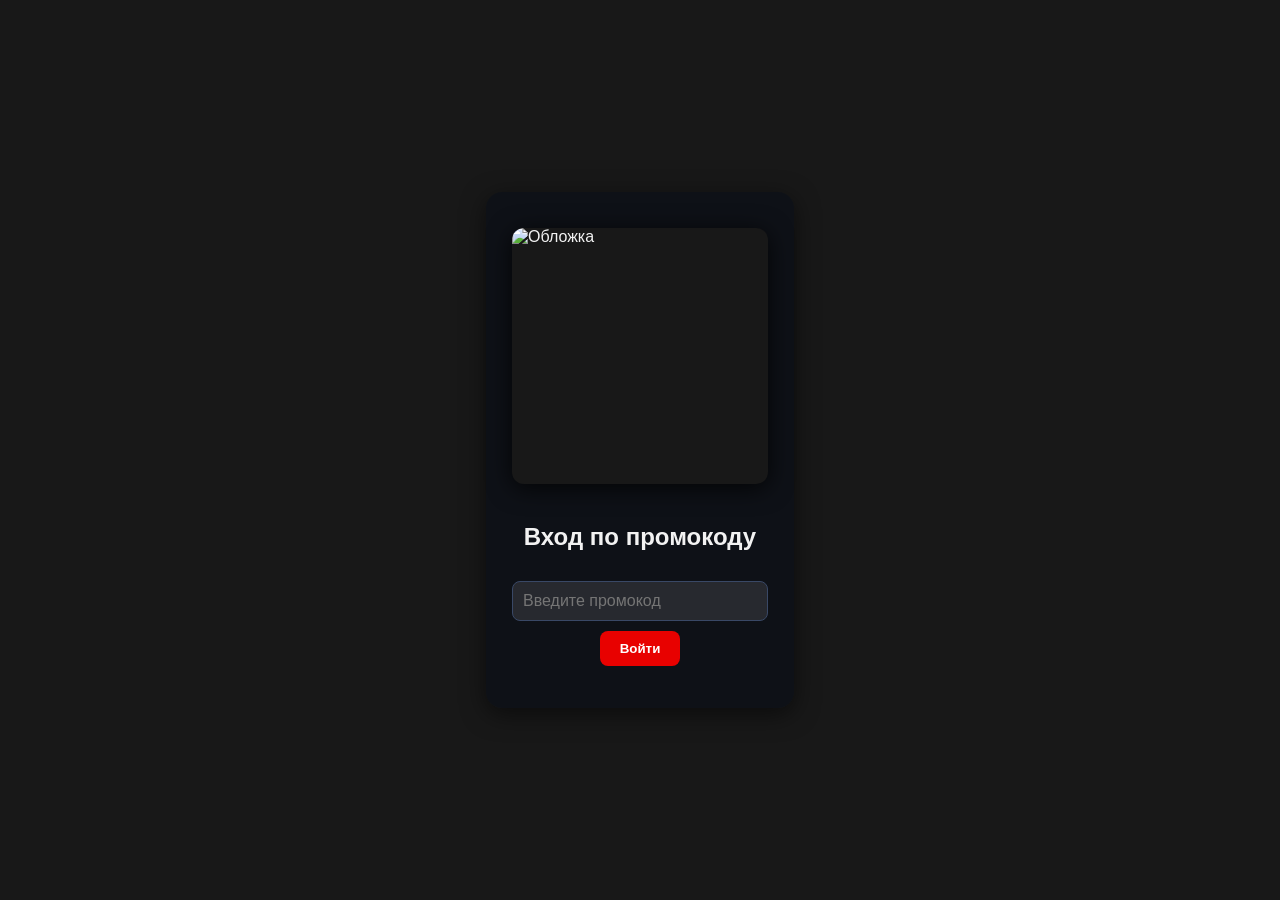
==== index.html @ 38bc529f "Update index.html" ====
<!DOCTYPE html>
<html lang="ru">
<head>
  <meta charset="UTF-8" />
  <title>Витрина Разбита - Между Злом и Добром</title>
  <meta name="viewport" content="width=device-width, initial-scale=1, viewport-fit=cover">
  <meta name="description" content="Официальный альбом группы Витрина Разбита. Слушайте онлайн и офлайн.">
  
  <!-- PWA метатеги -->
  <link rel="manifest" href="manifest.json">
  <meta name="theme-color" content="#181818" />
  <link rel="icon" href="img/logo.png">
  
  <!-- iOS специфичные метат еги -->
  <meta name="apple-mobile-web-app-capable" content="yes">
  <meta name="apple-mobile-web-app-status-bar-style" content="black-translucent">
  <meta name="apple-mobile-web-app-title" content="Витрина">
  <link rel="apple-touch-icon" href="icons/apple-touch-icon.png">
  
  <!-- Предзагрузка критических ресурсов -->
  <link rel="preload" href="img/logo.png" as="image">
  <link rel="preload" href="Cover.png" as="image">
  
<style>
:root{--primary-bg:#181818;--primary-color:#E80100;--secondary-color:#4daaff;--text-color:#f2f2f2;--modal-bg:#252d39;--border-color:#394866}
*{box-sizing:border-box}
html,body{height:100%}
body{min-height:100vh;min-width:100vw;margin:0;padding:env(safe-area-inset-top) 0 0;display:flex;flex-direction:column;background:var(--primary-bg);color:var(--text-color);font-family:-apple-system,BlinkMacSystemFont,"Segoe UI",Roboto,sans-serif}

/* promo */
#promocode-block{position:fixed;inset:0;display:flex;align-items:center;justify-content:center;background:var(--primary-bg);z-index:100}
.promo-inner{display:flex;flex-direction:column;align-items:center;min-width:260px;min-height:170px;padding:36px 26px 32px;border-radius:16px;background:rgba(15,18,24,.98);box-shadow:0 6px 24px #0008}
.promo-cover{width:256px;height:256px;display:block;margin:0 0 19px;object-fit:cover;border-radius:12px;background:var(--primary-bg);box-shadow:0 4px 24px #000c}
#promo-inp{width:100%;margin:10px 0;padding:10px;border-radius:8px;border:1px solid var(--border-color);background:rgba(255,255,255,.1);color:var(--text-color);font-size:16px}
#promo-btn{padding:10px 20px;border:0;border-radius:8px;background:var(--primary-color);color:#fff;font-weight:700;cursor:pointer;transition:opacity .2s}
#promo-btn:hover:not(:disabled){opacity:.8}
#promo-btn:disabled{opacity:.5;cursor:not-allowed}
#promo-error{margin-top:10px;color:#ff6b6b;font-size:14px}

/* common */
.hidden{display:none!important}

/* main layout */
#main-block{max-width:420px;width:100%;margin:0 auto;flex:1 0 auto;display:flex;flex-direction:column;align-items:center;padding:0 10px}
header{width:100%;text-align:center;margin:0 auto}

/* cover gallery */
#cover-wrap{width:100%;max-width:400px;margin:24px auto 0;aspect-ratio:1/1;display:flex;align-items:center;justify-content:center;position:relative}
.cover-gallery-arrow{position:absolute;top:50%;transform:translateY(-50%);z-index:2;width:44px;height:44px;padding:0;border:0;background:none;display:flex;align-items:center;justify-content:center;cursor:pointer;transition:opacity .2s}
.cover-gallery-arrow:hover{opacity:.8}
#cover-gallery-arrow-left{left:7px}
#cover-gallery-arrow-right{right:7px}
#cover{width:100%;max-width:100%;aspect-ratio:1/1;display:block;margin:0;object-fit:cover;border-radius:12px;box-shadow:0 4px 24px rgba(0,0,0,.3)}

/* socials */
.socials-under-cover{margin:14px auto 8px;width:100%;max-width:398px;display:flex;flex-wrap:wrap;justify-content:center;gap:12px;text-align:center;font-size:1.03em}
.socials-under-cover a{color:var(--secondary-color);text-decoration:none;transition:color .2s}
.socials-under-cover a:hover{color:var(--text-color)}

/* track list */
.track-list{margin:0 auto;max-width:370px;width:100%;padding:0;background:none;font-size:1.05em;color:#eee}
.track-list.filtered .track:not(.is-favorite){display:none!important}
.track{display:flex;align-items:center;padding:7px 8px;border-bottom:1px solid var(--border-color);cursor:pointer;transition:background .13s;background:none}
.track:hover{background:rgba(255,255,255,.05)}
.track.current{background:#232b38}
.tnum{min-width:27px;color:#8ab8fd}
.track-title{margin-left:7px;overflow:hidden;text-overflow:ellipsis;white-space:nowrap;flex:1}
.track .track-title{text-align:left}
.like-star{margin-left:auto;width:19px;height:19px;display:inline-block;padding:0;border:0;background:none;appearance:none;cursor:pointer;opacity:.97;transition:transform .2s,filter .13s,opacity .13s}
.like-star:hover{filter:brightness(1.13);opacity:1;transform:scale(1.1)}
.like-star.animating{animation:starPulse .3s}
@keyframes starPulse{0%,100%{transform:scale(1)}50%{transform:scale(1.3)}}

/* logo */
.logo-bottom{width:23vw;max-width:112px;min-width:66px;height:auto;display:block;margin:0 auto 15px!important;cursor:pointer;transition:transform .1s ease-out;will-change:transform;transform:translateZ(0);transform-origin:center;isolation:isolate;z-index:10;position:relative}
#logo-bottom{will-change:transform;backface-visibility:hidden;-webkit-backface-visibility:hidden;transform:translateZ(0);-webkit-transform:translateZ(0)}
.logo-pulsing{animation:none!important}

/* lyrics + player */
.lyrics-player-block{width:100%;margin:8px 0 3px}
#lyrics-window{width:100%;height:8.5em;margin-bottom:7px;position:relative;display:flex;flex-direction:column;align-items:stretch;justify-content:center;overflow:hidden;border-radius:12px;background:rgba(34,34,34,.98);box-shadow:0 8px 24px #0007;transition:height .2s ease,opacity .2s ease,margin .2s ease;will-change:height,opacity}
#lyrics-window.lyrics-hidden{height:0!important;opacity:0;margin:0;overflow:hidden;pointer-events:none}
#lyrics-window.lyrics-normal{height:8.5em}
#lyrics-window.lyrics-expanded{height:15.3em}
.lyrics-scroll{position:relative;z-index:1}
.lyrics-window-line{opacity:.57;font-size:1.13em;line-height:1.7em;min-height:1.7em;max-width:97%;margin:0 auto;text-align:center;color:#eee;white-space:pre-line;user-select:none;word-break:break-word;position:relative;z-index:1;transition:all .2s}
.lyrics-window-line.active{opacity:1;color:var(--primary-color);font-weight:700;text-shadow:0 1px 7px #73161644;background:rgba(0,0,0,.07);border-radius:8px;font-size:1.19em}

/* lyrics animated bg */
.lyrics-animated-bg{position:absolute;inset:0;z-index:0;pointer-events:none;opacity:0;transition:opacity .5s;background:linear-gradient(45deg,rgba(232,1,0,.15),rgba(77,170,255,.15),rgba(232,1,0,.15));background-size:400% 400%;animation:none}
.lyrics-animated-bg.active{opacity:1;animation:lyricsGradient 10s ease infinite}
@keyframes lyricsGradient{0%{background-position:0 50%;filter:hue-rotate(0)}50%{background-position:100% 50%;filter:hue-rotate(30deg)}100%{background-position:0 50%;filter:hue-rotate(0)}}
#lyrics-window.animation-active .lyrics-window-line{transition:opacity .3s ease}
#lyrics-window.animation-active .lyrics-window-line.active{animation:lyricsGlow 2s ease-in-out infinite}
@keyframes lyricsGlow{0%,100%,50%{opacity:1}}

/* hidden native audio */
.audio-wrapper{width:100%;max-width:395px;margin:0 auto}
#audio{position:absolute;width:1px;height:1px;opacity:0;pointer-events:none}

/* controls */
.player-controls{display:flex;flex-direction:column;gap:5px;margin:5px 0;padding:8px 10px;border-radius:12px;background:rgba(0,0,0,.3)}
.player-controls-row{display:flex;align-items:center;justify-content:center;gap:12px}
.player-control-btn{width:32px;height:32px;padding:4px;border:0;border-radius:50%;background:none;color:var(--secondary-color);cursor:pointer;display:flex;align-items:center;justify-content:center;font-weight:700;font-size:16px;position:relative;transition:all .2s}
.player-controls-row:first-child .player-control-btn{width:48px;height:48px;padding:8px}
.player-controls-row:first-child .player-control-btn svg{width:28px;height:28px}
.player-controls-row:last-child .player-control-btn svg{width:20px;height:20px}
.player-controls-row:last-child .player-control-btn{font-size:16px}
.player-control-btn:hover{background:rgba(77,170,255,.2);transform:scale(1.1)}
.player-control-btn:active{transform:scale(.95)}
.player-control-btn.active,.player-control-btn.repeat-active,.player-control-btn.animation-active,.player-control-btn.bit-active{color:var(--primary-color);background:rgba(232,1,0,.2)}
.player-control-btn.favorites-active{background:rgba(255,215,0,.3)}
.player-control-btn.animation-btn,.player-control-btn.bit-btn{font-family:-apple-system,BlinkMacSystemFont,"Segoe UI",Roboto,sans-serif;font-size:22px;font-weight:700}
.player-control-btn svg{width:24px;height:24px}
.player-control-btn.main{width:54px;height:54px}
.player-control-btn.main svg{width:30px;height:30px}
.player-control-btn img{width:22px;height:22px;filter:none}
.player-control-btn.favorites-active img{filter:drop-shadow(0 0 4px gold)}
@keyframes pulse{0%,100%{transform:scale(1)}50%{transform:scale(1.1)}}
.player-control-btn.repeat-active svg,.player-control-btn.favorites-active img{animation:pulse 2s infinite}

/* progress bar */
.player-progress-wrapper{width:100%;margin:3px 0 5px;position:relative}
.player-progress-bar{width:100%;height:6px;border-radius:3px;background:rgba(255,255,255,.1);position:relative;cursor:pointer;overflow:visible}
.player-progress-fill{height:100%;width:0;border-radius:3px;position:relative;background:linear-gradient(90deg,var(--primary-color),var(--secondary-color));transition:width .1s linear}
.player-progress-handle{position:absolute;top:50%;right:-10px;transform:translateY(-50%);width:20px;height:20px;border-radius:50%;background:#fff;box-shadow:0 2px 8px rgba(0,0,0,.3);z-index:2}

/* legacy time line hidden */
.player-time-display{display:none!important}
.time-in-controls{min-width:45px;text-align:center;user-select:none;font:13px "SF Mono",Monaco,"Courier New",monospace;color:var(--secondary-color)}

/* volume */
.volume-control-wrapper{width:100%;margin:5px 0;padding:0 10px}
.volume-header{display:none!important}
.volume-icon{width:24px;height:24px;cursor:pointer;opacity:.8;transition:opacity .2s}
.volume-icon:hover{opacity:1}
.volume-icon svg{width:100%;height:100%;fill:var(--secondary-color)}
.volume-percentage{min-width:35px;text-align:right;font-size:12px;color:rgba(255,255,255,.6)}
.volume-slider-container{width:100%;height:20px;position:relative}
.volume-slider{appearance:none;-webkit-appearance:none;width:100%;height:20px;background:transparent;outline:0;cursor:pointer;position:relative;z-index:2}
.volume-track,.volume-fill{position:absolute;top:50%;transform:translateY(-50%);height:6px;border-radius:3px;pointer-events:none}
.volume-track{width:100%;background:rgba(255,255,255,.2)}
.volume-fill{background:var(--secondary-color);transition:width .1s}
.volume-slider::-webkit-slider-thumb{-webkit-appearance:none;appearance:none;width:20px;height:20px;border-radius:50%;background:#fff;cursor:pointer;box-shadow:0 2px 8px rgba(0,0,0,.3)}
.volume-slider::-moz-range-thumb{width:20px;height:20px;border-radius:50%;background:#fff;border:none;cursor:pointer;box-shadow:0 2px 8px rgba(0,0,0,.3)}

/* sleep timer */
.sleep-timer-btn{width:44px;height:44px;padding:8px;border:0;border-radius:50%;background:none;color:var(--secondary-color);cursor:pointer;display:flex;align-items:center;justify-content:center;position:relative;transition:all .2s}
.sleep-timer-btn:hover{background:rgba(77,170,255,.2);transform:scale(1.1)}
.sleep-timer-btn.active{color:var(--primary-color);background:rgba(232,1,0,.2)}
.sleep-timer-badge{position:absolute;top:-2px;right:-2px;min-width:20px;text-align:center;padding:2px 6px;border-radius:10px;background:var(--primary-color);color:#fff;font-size:10px;font-weight:700}
.sleep-menu{position:absolute;bottom:100%;left:50%;transform:translateX(-50%);z-index:100;min-width:150px;display:none;margin-bottom:10px;padding:10px;border-radius:12px;background:var(--modal-bg);box-shadow:0 4px 20px rgba(0,0,0,.3)}
.sleep-menu.active{display:block;animation:slideUp .2s}
.sleep-menu-item{padding:8px 12px;border-radius:6px;cursor:pointer;white-space:nowrap;color:var(--text-color);transition:background .2s}
.sleep-menu-item:hover{background:rgba(255,255,255,.1)}
.sleep-menu-item.active{background:var(--primary-color);color:#fff}
.sleep-overlay{position:fixed;inset:0;z-index:10000;display:none;align-items:center;justify-content:center;background:rgba(0,0,0,.95)}
.sleep-overlay.active{display:flex;animation:fadeIn .5s}
.sleep-content{max-width:400px;padding:40px;text-align:center}
.sleep-icon{font-size:64px;margin-bottom:20px;opacity:.5}
.sleep-title{margin-bottom:10px;font-size:24px;color:var(--text-color)}
.sleep-message{margin-bottom:30px;color:rgba(255,255,255,.6)}
.sleep-buttons{display:flex;gap:10px;justify-content:center}
.sleep-btn{padding:12px 24px;border:0;border-radius:8px;font-weight:700;cursor:pointer;transition:opacity .2s}
.sleep-btn-primary{background:var(--primary-color);color:#fff}
.sleep-btn-secondary{background:rgba(255,255,255,.1);color:var(--text-color)}
.sleep-btn:hover{opacity:.8}

/* lyrics toggle button */
.player-buttons-wrapper{width:100%;margin-top:10px;position:relative;display:flex;flex-direction:column;align-items:center;gap:9px}
.lyrics-toggle-btn{position:absolute;left:10px;top:50%;transform:translateY(-50%);width:44px;height:44px;padding:0;border:0;background:none;cursor:pointer;display:flex;align-items:center;justify-content:center;font-family:-apple-system,BlinkMacSystemFont,"Segoe UI",Roboto,sans-serif;font-weight:700;transition:all .2s ease;user-select:none;-webkit-tap-highlight-color:transparent;z-index:5}
.lyrics-toggle-btn-visual{font-size:36px;line-height:1;pointer-events:none;transition:all .2s ease}
.lyrics-toggle-btn.lyrics-normal .lyrics-toggle-btn-visual,
.lyrics-toggle-btn.lyrics-expanded .lyrics-toggle-btn-visual{color:var(--secondary-color)}
.lyrics-toggle-btn.lyrics-hidden .lyrics-toggle-btn-visual{color:var(--primary-color)}
.lyrics-toggle-btn.lyrics-expanded .lyrics-toggle-btn-visual{font-size:20px}
.lyrics-toggle-btn:hover .lyrics-toggle-btn-visual{transform:scale(1.1)}
.lyrics-toggle-btn:active .lyrics-toggle-btn-visual{transform:scale(.95)}

.karaoke-btn,.player-download-btn{min-width:148px;padding:4px 16px;margin:0 auto;display:block;text-align:center;border:0;border-radius:7px;background:none;color:var(--secondary-color)!important;cursor:pointer;font-size:1em;font-weight:700;letter-spacing:.02em;text-transform:uppercase;text-decoration:underline;transition:all .18s}
.karaoke-btn:hover,.player-download-btn:hover{background:#273050;color:#fff!important}

/* bottom */
.bottom-controls-center{width:100%;max-width:280px;margin:32px auto 0;display:flex;flex-direction:column;align-items:center;justify-content:center;gap:8px;padding-bottom:env(safe-area-inset-bottom)}
.filter-favorites-btn{display:block;min-width:100%;margin:0 auto 15px;padding:10px 20px;border-radius:12px;border:2px solid var(--border-color);background:linear-gradient(135deg,#2a2a2a,#1a1a1a);color:var(--secondary-color);font-size:.95em;font-weight:700;white-space:nowrap;text-align:center;cursor:pointer;transition:all .3s;box-shadow:0 2px 8px rgba(0,0,0,.3)}
.filter-favorites-btn:hover{background:linear-gradient(135deg,#3a3a3a,#2a2a2a);border-color:var(--secondary-color);transform:translateY(-2px);box-shadow:0 4px 12px rgba(0,0,0,.5)}
.filter-favorites-btn.filtered{background:linear-gradient(135deg,#4a1a1a,#2a0a0a);border-color:var(--primary-color);color:#fff;animation:pulseRed 20s infinite}
@keyframes pulseRed{
  0%,94.5%,100%{border-color:var(--primary-color);box-shadow:0 2px 8px rgba(0,0,0,.3);background:linear-gradient(135deg,#4a1a1a,#2a0a0a);transform:scale(1)}
  95%,95.5%,96%,96.5%,97%,97.5%{border-color:#f00;box-shadow:0 0 25px rgba(232,1,0,1);background:linear-gradient(135deg,#f00,#8a0000);transform:scale(1.05)}
  95.25%,95.75%,96.25%,96.75%,97.25%,97.75%{border-color:var(--primary-color);box-shadow:0 2px 8px rgba(0,0,0,.3);background:linear-gradient(135deg,#4a1a1a,#2a0a0a);transform:scale(1)}
}
.no-favorites-message{margin:20px;padding:30px;border-radius:12px;background:rgba(255,255,255,.05);text-align:center;color:#888;font-size:1.1em}
.no-favorites-message .star-icon{margin-bottom:10px;font-size:3em;opacity:.5}

#install-pwa-btn,#download-album-main{width:98%;margin:15px 0 5px;padding:8px 13px;border:0;border-radius:7px;cursor:pointer;outline:0;color:#fff;font-size:1.07em;font-weight:700;letter-spacing:.02em;box-shadow:0 4px 14px #0005;transition:background .2s;background:var(--secondary-color)}
#download-album-main{margin-bottom:8px;font-size:1.09em;background:var(--primary-color)}
#install-pwa-btn:hover{background:#3275c2}
#download-album-main:hover{background:#c60000}

.hotkeys-btn,.feedback-link,.support-link{display:block;width:100%;margin:0;padding:8px;border:0;background:none;text-align:center;font-size:1em;font-weight:700;letter-spacing:.03em;text-transform:uppercase;cursor:pointer;color:var(--secondary-color)!important;text-decoration:underline!important;transition:color .18s}
.hotkeys-btn:hover,.feedback-link:hover,.support-link:hover{color:#fff!important}

.offline-btn{display:block;margin:0 auto;min-width:102px;height:38px;border:0;border-radius:9px;cursor:pointer;font-size:1.05em;font-weight:700;letter-spacing:.07em;box-shadow:0 2px 8px #06000032;transition:background .2s,color .14s}
.offline-btn.online{background:var(--primary-color);color:#fff}
.offline-btn.offline{background:#27b34c;color:#fff}
.offline-btn:active{opacity:.91}
.offline-btn:disabled{opacity:.7;cursor:not-allowed}
.offline-progress{margin-top:11px;width:100%;height:8px;border-radius:6px;overflow:hidden;background:#222;box-shadow:0 1px 6px #222b}
.offline-progress-bar{height:100%;background:#2fed54;transition:width .33s}
.offline-desc{margin-top:5px;text-align:center;font-size:.97em;opacity:.85}

/* modals */
.modal-bg{position:fixed;inset:0;z-index:99;display:none;align-items:center;justify-content:center;background:rgba(0,0,0,.62);backdrop-filter:blur(4px)}
.modal-bg.active{display:flex;animation:fadeIn .3s}
@keyframes fadeIn{from{opacity:0}to{opacity:1}}
@keyframes slideUp{from{transform:translateY(20px);opacity:0}to{transform:translateY(0);opacity:1}}

.modal-feedback{position:relative;max-width:96vw;min-width:215px;padding:34px 20px 21px;border-radius:14px;background:var(--modal-bg);box-shadow:0 4px 32px #0009;animation:slideUp .3s}
.modal-feedback .bigclose{position:absolute;top:13px;right:13px;width:32px;height:32px;border:0;border-radius:50%;background:none;color:#eee;cursor:pointer;transition:transform .2s}
.modal-feedback .bigclose:hover{transform:scale(1.1)}
.modal-feedback .bigclose svg{width:31px;height:31px}

.download-modal-title{margin-bottom:13px;text-align:center;font-size:1.12em;font-weight:700}

/* download modal controls */
.checkbox-container{position:relative;display:flex;align-items:center;margin:12px 0;padding-left:32px;cursor:pointer;user-select:none}
.checkbox-container input{position:absolute;opacity:0;cursor:pointer;height:0;width:0}
.checkmark{position:absolute;left:0;top:50%;transform:translateY(-50%);width:20px;height:20px;border-radius:4px;background:#2a2a2a;border:2px solid #444;transition:all .2s}
.checkbox-container:hover input~.checkmark{background:#333;border-color:#555}
.checkbox-container input:checked~.checkmark{background:var(--primary-color);border-color:var(--primary-color)}
.checkmark:after{content:"";position:absolute;display:none;left:6px;top:2px;width:5px;height:10px;border:solid #fff;border-width:0 2px 2px 0;transform:rotate(45deg)}
.checkbox-container input:checked~.checkmark:after{display:block}
.checkbox-container input:disabled~.checkmark{opacity:.5;cursor:not-allowed}

.progress-bar{width:100%;height:20px;margin:20px 0;border-radius:10px;overflow:hidden;background:#2a2a2a}
.progress-fill{height:100%;width:0;background:linear-gradient(90deg,var(--primary-color),#ff4444);transition:width .3s ease;will-change:width}
.size-info{margin:15px 0;padding:20px;border-radius:8px;background:#1f1f1f;text-align:center}
.modal-buttons{display:flex;gap:10px;margin-top:20px}
.btn-secondary,.btn-primary{flex:1;padding:10px;border:0;border-radius:7px;font-weight:700;cursor:pointer;transition:opacity .2s}
.btn-secondary{background:#444;color:#fff}
.btn-primary{background:var(--primary-color);color:#fff}
.btn-secondary:hover,.btn-primary:hover{opacity:.8}

/* toasts */
.toast{position:fixed;left:50%;bottom:80px;z-index:9999;max-width:90%;padding:15px 20px;border-radius:12px;background:#2a2a2a;box-shadow:0 4px 20px rgba(0,0,0,.3);transform:translateX(-50%) translateY(100px);opacity:0;transition:all .3s ease;pointer-events:none;word-wrap:break-word}
.toast.show{transform:translateX(-50%) translateY(0);opacity:1}
.toast-content{display:flex;align-items:center;gap:10px}
.toast-emoji{width:24px;height:24px;display:inline-flex;align-items:center;justify-content:center;flex-shrink:0}
.toast-emoji img,.toast-emoji svg,.toast-emoji canvas{width:24px;height:24px;display:block;object-fit:contain}
.toast-info{border-left:4px solid var(--secondary-color)}
.toast-success{border-left:4px solid #27b34c}
.toast-error{border-left:4px solid var(--primary-color)}
.toast-warning{border-left:4px solid #ff9800}
.toast-offline{border-left:4px solid #666}

/* iOS */
.ios-install-prompt{position:fixed;left:0;right:0;bottom:0;z-index:10000;padding:20px;border-top-left-radius:20px;border-top-right-radius:20px;background:#1a1a1a;box-shadow:0 -4px 20px rgba(0,0,0,.3);transform:translateY(100%);transition:transform .3s ease}
.ios-install-prompt.show{transform:translateY(0)}
.ios-prompt-content{max-width:400px;margin:0 auto;text-align:center}
.ios-prompt-icon{width:60px;height:60px;margin-bottom:15px}
.ios-share-icon{width:20px;height:20px;display:inline-block;vertical-align:middle;color:#007AFF}
.ios-prompt-close{position:absolute;top:10px;right:10px;border:0;background:none;color:#666;font-size:28px;cursor:pointer}
.ios-prompt-button{margin-top:20px;padding:12px 30px;border:0;border-radius:25px;background:var(--primary-color);color:#fff;font-weight:700;cursor:pointer}
.ios-volume-notice{position:fixed;left:50%;bottom:100px;transform:translateX(-50%);z-index:1000;display:none;max-width:90%;padding:12px 20px;border-radius:20px;background:rgba(0,0,0,.9);color:#fff;font-size:14px;text-align:center}
.ios-volume-notice.show{display:block;animation:slideUp .3s}

/* textareas */
.real-textarea{width:100%;min-height:120px;padding:10px;border-radius:8px;border:1px solid var(--border-color);background:rgba(255,255,255,.05);color:var(--text-color);font-size:14px;resize:vertical}
.fake-textarea{padding:15px;border-radius:8px;border:1px dashed var(--border-color);cursor:pointer;color:#888;transition:all .2s}
.fake-textarea:hover{border-color:var(--secondary-color);color:#aaa}
.err-msg{margin-top:10px;color:#ff6b6b}
.success-msg{margin-top:10px;color:#27b34c}

/* tooltips */
.tooltip{position:absolute;left:50%;bottom:100%;transform:translateX(-50%);z-index:1000;margin-bottom:5px;padding:4px 8px;border-radius:4px;background:rgba(0,0,0,.9);color:#fff;font-size:11px;white-space:nowrap;opacity:0;pointer-events:none;transition:opacity .2s}
.player-control-btn:hover .tooltip{opacity:1}

/* hotkeys modal */
.hotkeys-modal{position:relative;max-width:450px;max-height:80vh;overflow-y:auto;padding:24px 20px;border-radius:14px;background:var(--modal-bg);box-shadow:0 4px 32px #0009;animation:slideUp .3s}
.hotkeys-modal h2{margin-bottom:20px;text-align:center;color:var(--primary-color);font-size:1.3em}
.hotkeys-section{margin-bottom:20px}
.hotkeys-section h3{margin-bottom:10px;padding-bottom:5px;border-bottom:1px solid var(--border-color);color:var(--secondary-color);font-size:1.1em}
.hotkey-item{display:flex;justify-content:space-between;padding:5px 0;font-size:.95em}
.hotkey-combo{min-width:50px;text-align:center;padding:2px 8px;border-radius:4px;background:rgba(255,255,255,.1);color:#fff;font-family:"SF Mono",Monaco,monospace;font-weight:700}
.hotkey-desc{flex:1;margin-left:15px;color:rgba(255,255,255,.8)}

/* achievements progress */
.ach-progress-root{width:100%;max-width:395px;margin:12px auto 8px;padding:10px 12px;border-radius:12px;background:rgba(0,0,0,.3);border:1px solid var(--border-color);box-shadow:0 2px 12px rgba(0,0,0,.25);position:relative}
.ach-progress-header{display:flex;align-items:center;justify-content:center;margin-bottom:8px}
.ach-progress-header.ach-center{justify-content:center}
.ach-progress-title{color:#fff;font-weight:800;letter-spacing:.06em;text-transform:uppercase;font-size:.98em}
.ach-progress-bars{position:relative;padding-top:4px}
.ach-bar{position:relative;width:100%;border-radius:3px;overflow:hidden;background:rgba(255,255,255,.1)}
.ach-bar-single{height:6px;box-shadow:inset 0 0 0 1px rgba(0,0,0,.05)}
.ach-bar-fill{height:100%;width:0;background:linear-gradient(90deg,var(--primary-color),var(--secondary-color));transition:width .3s ease}
.ach-done-label{margin-top:8px;width:100%;text-align:center;font-size:.88em;color:rgba(255,255,255,.9);font-weight:800;letter-spacing:.04em;text-transform:uppercase}
.ach-cloud-btn{display:inline-flex;align-items:center;justify-content:center;width:22px;height:22px;margin-right:6px;border:0;background:none;color:#fff;cursor:pointer;filter:drop-shadow(0 0 2px rgba(0,0,0,.4))}
.ach-cloud-btn:hover{opacity:.9;transform:scale(1.06)}
.ach-cloud-btn svg{width:20px;height:20px}
.ach-backup-controls{margin-top:10px;display:flex;gap:8px;justify-content:center;flex-wrap:wrap}
.backup-btn{padding:8px 12px;border:0;border-radius:8px;background:var(--secondary-color);color:#fff;font-weight:700;letter-spacing:.02em;cursor:pointer;box-shadow:0 2px 8px rgba(0,0,0,.3)}
.backup-btn.secondary{background:#2a2a2a;color:rgba(255,255,255,.9);border:1px solid var(--border-color)}
.backup-btn:hover{opacity:.9}
.ach-progress-root.cloud-saved{padding-bottom:8px;margin-bottom:8px}
/* cloud disabled: всегда показываем локальные кнопки бэкапа */

/* tamper banner */
.tamper-banner{margin-top:10px;padding:10px 12px;border-radius:10px;background:#3a2424;border:1px solid #8a2a2a;color:#ffb3b3}
.tamper-banner .actions{display:flex;gap:8px;flex-wrap:wrap;margin-top:8px}
.tamper-banner button{padding:8px 10px;border:0;border-radius:8px;cursor:pointer;font-weight:700}
.tamper-banner .primary{background:#E80100;color:#fff}
.tamper-banner .secondary{background:#2a2a2a;color:#fff;border:1px solid #555}

/* achievements bubble */
.ach-hint-bubble{position:relative;z-index:1;max-width:100%;margin-bottom:10px;padding:8px 10px;border-radius:10px;background:#1f2533;border:1px solid var(--border-color);color:#e9f0ff;box-shadow:0 4px 20px rgba(0,0,0,.35);font-size:.92em;cursor:pointer}
.ach-hint-bubble:hover{border-color:var(--secondary-color);box-shadow:0 4px 24px rgba(77,170,255,.25)}
.ach-hint-emoji{display:inline-block;width:1.4em;height:1.4em;vertical-align:middle;margin-right:.2em;margin-bottom:-.15em;animation:hint-emoji-bounce 1.5s cubic-bezier(.58,1.9,.3,1) infinite;will-change:transform}
@media (prefers-reduced-motion:reduce){.ach-hint-emoji{animation:none}}
@keyframes hint-emoji-bounce{
  0%,100%{transform:translateY(0) scale(1);filter:brightness(1)}
  28%{transform:translateY(-8px) scale(1.08);filter:brightness(1.1)}
  35%{filter:brightness(1.45)}
  55%{filter:brightness(1.13)}
}
.ach-last-earn{margin-top:8px;display:flex;gap:8px;min-height:0}

/* achievements modal list */
.ach-modal{width:96vw;max-width:420px;max-height:80vh;overflow:hidden;padding-bottom:10px}
.ach-modal h2{margin:0 0 10px;text-align:center;color:var(--secondary-color);font-size:1.12em}
.ach-tabs{display:flex;gap:6px;justify-content:center;flex-wrap:wrap;margin:6px 0 10px}
.ach-tab{padding:6px 10px;border-radius:999px;border:1px solid var(--border-color);background:#1e2431;color:#cfe3ff;font-size:.9em;cursor:pointer;user-select:none}
.ach-tab.active{background:var(--secondary-color);border-color:var(--secondary-color);color:#fff}
.ach-list-wrap{max-height:60vh;overflow:auto;padding-top:6px;border-top:1px solid rgba(255,255,255,.06)}
.ach-group-title{margin:10px 4px 6px;font-size:.9em;font-weight:800;letter-spacing:.04em;text-transform:uppercase;color:#9fc3ff}
.ach-item{display:grid;grid-template-columns:28px 1fr auto;gap:8px;margin:4px 0;padding:10px 8px;border-radius:10px;border:1px solid rgba(255,255,255,.08);background:rgba(0,0,0,.25)}
.ach-item:hover{background:rgba(255,255,255,.06)}
.ach-item.done{opacity:.8}
.ach-status{width:24px;height:24px;display:inline-flex;align-items:center;justify-content:center;font-size:18px}
.ach-main{min-width:0}
.ach-title{font-weight:700;color:#fff}
.ach-sub{margin-top:2px;font-size:.86em;color:#9aa8c4}
.ach-right{display:flex;align-items:center;gap:6px}
.ach-mini-bar{width:110px;height:6px;border-radius:3px;overflow:hidden;background:rgba(255,255,255,.1)}
.ach-mini-fill{height:100%;width:0;background:linear-gradient(90deg,var(--primary-color),var(--secondary-color))}
.ach-lock{color:#9aa8c4;font-size:.92em}
.ach-modal .sticky-head{position:sticky;top:0;z-index:1;padding-top:10px;background:var(--modal-bg)}

/* stats panels */
.my-stats-root{width:100%;max-width:395px;margin:4px auto 0;border-radius:12px;overflow:hidden;background:rgba(0,0,0,.3);border:1px solid var(--border-color);box-shadow:0 2px 12px rgba(0,0,0,.25)}
.my-stats-header{width:100%;padding:10px 12px;border:0;background:#1f2533;color:#e9f0ff;text-align:center;display:flex;align-items:center;justify-content:center;gap:8px;font-size:.98em;font-weight:800;letter-spacing:.06em;text-transform:uppercase;cursor:pointer}
.my-stats-header .chev{transition:transform .2s ease}
.my-stats-header[aria-expanded="true"] .chev{transform:rotate(180deg)}
.my-stats-body{padding:10px 12px 12px}
.stats-grid{display:grid;grid-template-columns:1fr 1fr;gap:8px;margin-bottom:10px}
@media (max-width:380px){.stats-grid{grid-template-columns:1fr}}
.stat-card{padding:10px;border-radius:10px;background:rgba(255,255,255,.06);border:1px solid rgba(255,255,255,.08)}
.stat-title{margin-bottom:6px;font-size:.86em;color:#9aa8c4}
.stat-value{font-size:1.1em;font-weight:800;color:#fff}
.stat-list{margin:8px 0 12px;padding:0;list-style:none}
.stat-list li{display:flex;justify-content:space-between;gap:10px;padding:6px 0;border-bottom:1px dashed rgba(255,255,255,.08);font-size:.96em}
.stat-list li:last-child{border-bottom:none}
.chart-block{margin:12px 0}
.chart-title{margin-bottom:6px;font-size:.92em;font-weight:800;text-transform:uppercase;color:#9fc3ff}
.chart-bars{display:grid;gap:4px}
.chart-row{display:grid;grid-template-columns:26px 1fr 40px;align-items:center;gap:6px}
.chart-row .label{font-size:.86em;color:#9aa8c4;text-align:right}
.chart-row .bar{height:8px;border-radius:4px;overflow:hidden;position:relative;background:rgba(255,255,255,.1)}
.chart-row .fill{height:100%;width:0;background:linear-gradient(90deg,var(--primary-color),var(--secondary-color))}
.chart-row .val{font-size:.86em;color:rgba(255,255,255,.8);text-align:right}

/* responsive */
@media (max-width:600px){
  .like-star{width:16px;height:16px}
  .logo-bottom{max-width:66vw}
  .volume-control-wrapper{padding:0 5px}
  .sleep-menu{bottom:auto;top:100%;margin:10px 0 0}
  .lyrics-toggle-btn{width:48px;min-height:48px}
  .hotkeys-btn{display:none!important}
  .ach-hint-bubble{font-size:.86em}
}
@media (max-width:420px){.modal-feedback{padding:13px 3vw}}

/* standalone */
@media (display-mode:standalone){
  body{padding-top:env(safe-area-inset-top)}
  .bottom-controls-center{padding-bottom:calc(env(safe-area-inset-bottom) + 10px)}
}
/* lyrics: countdown / spinner / placeholder */
.lyrics-placeholder{opacity:.75;text-align:center;padding:10px 0;font-size:1em;color:#c9c9c9}
.lyrics-spinner{width:22px;height:22px;border:2px solid rgba(255,255,255,.25);border-top-color:var(--secondary-color);border-radius:50%;margin:6px auto;animation:spin .8s linear infinite}
@keyframes spin{to{transform:rotate(360deg)}}
.lyrics-countdown{font:700 46px/1 "SF Mono",Monaco,"Courier New",monospace;color:var(--secondary-color);text-align:center;padding:8px 0;letter-spacing:.04em}
.lyrics-countdown.fade-out{transition:opacity .25s ease}
@media (hover:none){.tooltip{display:none}}
</style>
</head>
<body>
<div id="promocode-block"><div class="promo-inner"><img class="promo-cover" src="Cover.png" alt="Обложка" draggable="false"/><h2>Вход по промокоду</h2><input id="promo-inp" type="text" placeholder="Введите промокод" autocomplete="off" autofocus disabled /><button id="promo-btn" onclick="checkPromo()" disabled>Войти</button><div id="promo-error"></div></div></div>
<div id="main-block" class="hidden">
  <header>
    <div id="cover-wrap">
      <button class="cover-gallery-arrow" id="cover-gallery-arrow-left" aria-label="Предыдущая обложка" type="button"><svg viewBox="0 0 24 24" fill="currentColor" width="28" height="28" aria-hidden="true"><path d="M15.41 7.41L14 6l-6 6 6 6 1.41-1.41L10.83 12z"/></svg></button>
      <img id="cover" src="Cover.png" alt="Обложка" draggable="false" />
      <button class="cover-gallery-arrow" id="cover-gallery-arrow-right" aria-label="Следующая обложка" type="button"><svg viewBox="0 0 24 24" fill="currentColor" width="28" height="28" aria-hidden="true"><path d="M8.59 16.59L10 18l6-6-6-6-1.41 1.41L13.17 12z"/></svg></button>
    </div>
    <div class="socials-under-cover" id="social-links" aria-label="Социальные сети"></div>
    <div id="ach-progress-root" class="ach-progress-root" aria-live="polite">
      <div class="ach-hint-bubble" id="ach-hint-bubble" role="status">✨ Мы готовим достижения. Слушайте — прогресс уже копится.</div>
      <div class="ach-progress-header ach-center"><span class="ach-progress-title">ПРОГРЕСС ДОСТИЖЕНИЙ</span></div>
      <div class="ach-progress-bars">
        <div class="ach-bar ach-bar-single"><div class="ach-bar-fill" id="ach-one-fill" style="width:0%"></div></div>
        <div class="ach-done-label" id="ach-done-label">ВЫПОЛНЕНО: 0 / 34</div>
        <div class="ach-done-label" id="ach-secret-label" style="display:none;">СЕКРЕТНЫЕ: 0 / 0</div>
      </div>
      <div class="ach-backup-controls" id="ach-backup-controls">
        <button class="backup-btn" id="backup-export-btn" type="button">СОХРАНИТЬ ДОСТИЖЕНИЯ</button>
        <input type="file" id="backup-file-input" accept="application/json" hidden />
      </div>
      <div id="tamper-banner" class="tamper-banner hidden" role="alert" aria-live="assertive">
        <div style="font-weight:800;letter-spacing:.04em;text-transform:uppercase;">Обнаружены изменения данных</div>
        <div style="margin-top:6px;color:#ffd1d1;">Для участия в призах импортируйте валидный бэкап, иначе прогресс может не подтверждаться.</div>
        <div class="actions">
          <button class="primary" type="button" onclick="openBackupActions()">Восстановить достижения</button>
          <button class="secondary" type="button" onclick="NotificationSystem.info('Откройте меню «Сохранение достижений», чтобы импортировать ваш файл бэкапа');">Подробнее</button>
        </div>
      </div>
      <div class="ach-last-earn" id="ach-last-earn" aria-hidden="true"></div>
    </div>
  </header>
  <div class="track-list" id="track-list"></div>
  <div class="bottom-controls-center"><button class="filter-favorites-btn" id="filter-favorites-btn" onclick="toggleFavoritesFilter()">Скрыть не отмеченные ⭐ песни</button><img class="logo-bottom" id="logo-bottom" src="img/logo.png" alt="Логотип" onclick="handleLogoClick()"/><button id="install-pwa-btn" style="display:none;">УСТАНОВИТЬ КАК ПРИЛОЖЕНИЕ</button><button id="download-album-main" onclick="openAlbumDownloadModal()">СКАЧАТЬ ВЕСЬ АЛЬБОМ</button><div id="my-stats-root" class="my-stats-root"><button class="my-stats-header" id="my-stats-toggle" type="button" aria-expanded="false">МОЯ СТАТИСТИКА<span class="chev" aria-hidden="true">▼</span></button><div class="my-stats-body" id="my-stats-body" hidden></div></div><button class="hotkeys-btn" id="hotkeys-btn" style="display:none;" onclick="showHotkeysModal()">ГОРЯЧИЕ КЛАВИШИ</button><span class="feedback-link" id="feedback-link">ОБРАТНАЯ СВЯЗЬ</span><button class="support-link" id="support-link" type="button">ПОДДЕРЖАТЬ</button><button class="offline-btn online" id="offline-btn" onclick="offlineUIClick()">ONLINE</button></div>
</div>

<div class="modal-bg" id="albumDownloadModal"><div class="modal-feedback" style="max-width:400px;"><h2 style="text-align:center;margin-bottom:25px;">Между Злом и Добром</h2><div class="download-options"><label class="checkbox-container"><input type="checkbox" id="includeCovers" checked><span class="checkmark"></span>Обложки (галерея)</label><label class="checkbox-container"><input type="checkbox" id="includeLyrics" checked><span class="checkmark"></span>Тексты песен</label><hr style="margin:15px 0;border-color:#333;"><label class="checkbox-container"><input type="checkbox" id="onlyFavorites"><span class="checkmark"></span>Только избранные песни</label><label class="checkbox-container"><input type="checkbox" id="fullAlbum" checked><span class="checkmark"></span>Полностью альбом</label></div><div class="modal-buttons"><button onclick="closeAlbumDownloadModal()" class="btn-secondary">ОТМЕНА</button><button onclick="prepareDownload()" class="btn-primary">СКАЧАТЬ</button></div></div></div>
<div class="modal-bg" id="modal-backup-prompt"><div class="modal-feedback" style="max-width:400px;"><button class="bigclose" onclick="closeBackupPrompt()" title="Закрыть"><svg viewBox="0 0 48 48"><line x1="12" y1="12" x2="36" y2="36" stroke="currentColor" stroke-width="6" stroke-linecap="round"/><line x1="36" y1="12" x2="12" y2="36" stroke="currentColor" stroke-width="6" stroke-linecap="round"/></svg></button><div style="font-size:1.12em;font-weight:700;margin-bottom:10px;">Сохраните ваши достижения</div><div style="color:#bbb;line-height:1.5;margin-bottom:10px;">Сохраните файл резервной копии, чтобы не потерять прогресс. При утере данных приз может быть не подтверждён без файла.</div><label class="checkbox-container" style="margin-top:6px;"><input type="checkbox" id="backup-opt-never"><span class="checkmark"></span>Не напоминать больше</label><label class="checkbox-container" style="margin-top:6px;"><input type="checkbox" id="backup-opt-5"><span class="checkmark"></span>Напомнить через 5 достижений</label><div style="display:flex;gap:8px;justify-content:center;margin-top:12px;"><button class="btn-secondary" onclick="closeBackupPromptWithChoice()">Отмена</button><button class="btn-primary" onclick="backupExportWithLevel()">Сохранить…</button></div></div></div>
<div class="modal-bg" id="reset-modal"><div class="modal-feedback" style="max-width:320px;"><button class="bigclose" onclick="closeResetModal()" title="Закрыть"><svg viewBox="0 0 48 48"><line x1="12" y1="12" x2="36" y2="36" stroke="currentColor" stroke-width="6" stroke-linecap="round"/><line x1="36" y1="12" x2="12" y2="36" stroke="currentColor" stroke-width="6" stroke-linecap="round"/></svg></button><div style="font-size:1.12em;font-weight:700;margin-bottom:10px;">Очистка данных</div><button class="offline-btn" style="width:98%;margin-bottom:10px;" onclick="closeResetModal();promptReset('stats')">Очистить статистику</button><button class="offline-btn" style="width:98%;margin-bottom:10px;" onclick="closeResetModal();promptReset('ach')">Очистить достижения</button><button class="offline-btn online" style="width:98%;" onclick="closeResetModal();promptReset('all')">Сбросить всё</button></div></div>
<div class="modal-bg" id="modal-offline"><div class="modal-feedback" style="max-width:420px;"><button class="bigclose" onclick="closeOfflineModal()" title="Закрыть"><svg viewBox="0 0 48 48"><line x1="12" y1="12" x2="36" y2="36" stroke="currentColor" stroke-width="6" stroke-linecap="round"/><line x1="36" y1="12" x2="12" y2="36" stroke="currentColor" stroke-width="6" stroke-linecap="round"/></svg></button><div id="offline-step"></div></div></div>
<div class="modal-bg" id="backup-actions-modal"><div class="modal-feedback" style="max-width:360px;"><button class="bigclose" onclick="closeBackupActions()" title="Закрыть"><svg viewBox="0 0 48 48"><line x1="12" y1="12" x2="36" y2="36" stroke="currentColor" stroke-width="6" stroke-linecap="round"/><line x1="36" y1="12" x2="12" y2="36" stroke="currentColor" stroke-width="6" stroke-linecap="round"/></svg></button><div class="download-modal-title">Сохранение достижений</div><button class="offline-btn online" style="width:98%;margin-bottom:10px;" onclick="closeBackupActions();backupExportWithLevel()">Сохранить на устройство</button><button class="offline-btn" style="width:98%;margin-bottom:10px;" onclick="closeBackupActions();backupShare()">Отправить</button><button class="offline-btn" style="width:98%;margin-bottom:10px;" onclick="closeBackupActions();document.getElementById('backup-file-input').click()">Импорт</button><div style="text-align:center;color:#9aa8c4;font-size:.9em;margin-top:6px;">Облачный бэкап — скоро будет</div></div></div>
<div class="modal-bg" id="sizeConfirmModal"><div class="modal-feedback" style="max-width:350px;"><h3 style="text-align:center;">Подтверждение загрузки</h3><div class="size-info"><div style="font-size:48px;color:#E80100;margin-bottom:15px;">📦</div><p style="font-size:18px;margin:10px 0;">Размер архива: <strong id="archiveSize">0 МБ</strong></p><p style="color:#888;font-size:14px;">Файлов в архиве: <span id="fileCount">0</span></p></div><div class="modal-buttons"><button onclick="closeSizeConfirmModal()" class="btn-secondary">ОТМЕНА</button><button onclick="startDownload()" class="btn-primary">СКАЧАТЬ</button></div></div></div>
<div class="modal-bg" id="downloadProgressModal"><div class="modal-feedback" style="max-width:400px;"><h3 style="text-align:center;margin-bottom:20px;">Подготовка архива</h3><div class="progress-bar"><div id="progressFill" class="progress-fill" style="width:0%"></div></div><p id="progressText" style="text-align:center;margin-top:10px;">Загрузка файлов: 0/0</p><div id="errorsList" style="display:none;color:#ff6b6b;font-size:14px;margin-top:15px;"><p><strong>Не удалось загрузить:</strong></p><ul id="errorsListContent"></ul></div></div></div>
<div class="modal-bg" id="hotkeys-modal"><div class="hotkeys-modal"><button class="bigclose" onclick="closeHotkeysModal()" title="Закрыть"><svg viewBox="0 0 48 48"><line x1="12" y1="12" x2="36" y2="36" stroke="currentColor" stroke-width="6" stroke-linecap="round"/><line x1="36" y1="12" x2="12" y2="36" stroke="currentColor" stroke-width="6" stroke-linecap="round"/></svg></button><h2>📌 ГОРЯЧИЕ КЛАВИШИ</h2><div class="hotkeys-section"><h3>▶️ Воспроизведение</h3><div class="hotkey-item"><span class="hotkey-combo">K / Пробел</span><span class="hotkey-desc">Воспроизведение/Пауза</span></div><div class="hotkey-item"><span class="hotkey-combo">X</span><span class="hotkey-desc">Стоп</span></div><div class="hotkey-item"><span class="hotkey-combo">N</span><span class="hotkey-desc">Следующий трек</span></div><div class="hotkey-item"><span class="hotkey-combo">P</span><span class="hotkey-desc">Предыдущий трек</span></div><div class="hotkey-item"><span class="hotkey-combo">J / L</span><span class="hotkey-desc">Перемотка ←10сек / 10сек→</span></div><div class="hotkey-item"><span class="hotkey-combo">+ / -</span><span class="hotkey-desc">Громкость ±10%</span></div></div><div class="hotkeys-section"><h3>🎵 Режимы</h3><div class="hotkey-item"><span class="hotkey-combo">R</span><span class="hotkey-desc">Повтор</span></div><div class="hotkey-item"><span class="hotkey-combo">U</span><span class="hotkey-desc">Случайный порядок</span></div><div class="hotkey-item"><span class="hotkey-combo">F</span><span class="hotkey-desc">Избранные</span></div><div class="hotkey-item"><span class="hotkey-combo">M</span><span class="hotkey-desc">Без звука</span></div><div class="hotkey-item"><span class="hotkey-combo">T</span><span class="hotkey-desc">Таймер сна</span></div></div><div class="hotkeys-section"><h3>✨ Эффекты</h3><div class="hotkey-item"><span class="hotkey-combo">A</span><span class="hotkey-desc">Анимация лирики</span></div><div class="hotkey-item"><span class="hotkey-combo">B</span><span class="hotkey-desc">Пульсация логотипа</span></div><div class="hotkey-item"><span class="hotkey-combo">1 / 2 / 3</span><span class="hotkey-desc">Интенсивность (100%/50%/15%)</span></div></div><div class="hotkeys-section"><h3>📱 Интерфейс</h3><div class="hotkey-item"><span class="hotkey-combo">Y</span><span class="hotkey-desc">Показать лирику</span></div><div class="hotkey-item"><span class="hotkey-combo">W</span><span class="hotkey-desc">Показать плейлист</span></div><div class="hotkey-item"><span class="hotkey-combo">D</span><span class="hotkey-desc">В избранное</span></div><div class="hotkey-item"><span class="hotkey-combo">/</span><span class="hotkey-desc">Поиск</span></div><div class="hotkey-item"><span class="hotkey-combo">?</span><span class="hotkey-desc">Эта справка</span></div><div class="hotkey-item"><span class="hotkey-combo">Esc</span><span class="hotkey-desc">Закрыть окно</span></div></div><div class="hotkeys-section"><h3>💡 Комбинации</h3><div class="hotkey-item"><span class="hotkey-combo">Shift + F</span><span class="hotkey-desc">Фильтр избранных</span></div><div class="hotkey-item"><span class="hotkey-combo">Shift + V</span><span class="hotkey-desc">Громкость 50%</span></div><div class="hotkey-item"><span class="hotkey-combo">0</span><span class="hotkey-desc">Выключить/включить звук</span></div></div></div></div>
<div class="modal-bg" id="achievements-modal"><div class="modal-feedback ach-modal"><button class="bigclose" onclick="closeAchievementsModal()" title="Закрыть"><svg viewBox="0 0 48 48"><line x1="12" y1="12" x2="36" y2="36" stroke="currentColor" stroke-width="6" stroke-linecap="round"/><line x1="36" y1="12" x2="12" y2="36" stroke="currentColor" stroke-width="6" stroke-linecap="round"/></svg></button><div class="sticky-head"><h2>Список достижений</h2><div class="ach-tabs"><button class="ach-tab active" data-filter="all">Все</button><button class="ach-tab" data-filter="available">Доступные</button><button class="ach-tab" data-filter="done">Выполненные</button><button class="ach-tab" data-filter="secret">Секретные</button></div></div><div class="ach-list-wrap" id="ach-list-container"></div></div></div>

<script>
const VERSION='6.3.1',BUILD_DATE='2025-01-17';
setTimeout(()=>{try{const i=document.getElementById('promo-inp'),b=document.getElementById('promo-btn');if(i&&b&&(i.disabled||b.disabled)){i.disabled=!1;b.disabled=!1;const e=document.getElementById('promo-error');if(e&&!configLoaded){e.textContent='Конфиг ещё грузится... Можно попробовать промокод';e.style.color='#9aa8c4'}}}catch(e){}},1000);
console.log(`%c🎵 Витрина Разбита PWA v${VERSION}`,'color: #E80100; font-size: 16px; font-weight: bold;');console.log(`%cBuild: ${BUILD_DATE}`,'color: #4daaff; font-size: 12px;');
const FeatureFlags={achievementsUI:(localStorage.getItem('ff_achievements_ui')??'1')==='1',statsCollect:(localStorage.getItem('ff_stats_collect')??'1')==='1',achievementsLogic:(localStorage.getItem('ff_achievements_logic')??'0')==='1'};
localStorage.setItem('secret_start_at','1');
const DOM={};let config=null,promoPassed=!1,configLoaded=!1,coverGalleryArr=['Cover.png','Cover01.png','Cover02.png','Cover03.png'],coverGalleryIdx=0,coverAutoplay=null,currentTrack=-1,autoPlayEnabled=!0,offlineMode=!1,offlineDownloading=!1,deferredPrompt=null,shuffleMode=!1,shuffledPlaylist=[],shuffleIndex=0,repeatMode=!1,favoritesOnlyMode=!1,availableTracks=[],favoritesFilterActive=!1,animationEnabled=!1,bitEnabled=!1,bitIntensity=100,audioContext=null,analyser=null,audioSource=null,animationFrame=null,hasShownAnimationWarning=!1,hasShownBitWarning=!1,downloadOptions={includeCovers:!0,includeLyrics:!0,onlyFavorites:!1,fullAlbum:!0},filesToDownload=[];
if('serviceWorker' in navigator){navigator.serviceWorker.register('./service-worker.js').then(async r=>{console.log('Service Worker registered',r);await navigator.serviceWorker.ready;syncOfflineState();try{r.active&&r.active.postMessage({type:'REQUEST_OFFLINE_STATE'})}catch(e){}try{r.update()}catch(e){}setInterval(async()=>{try{const x=await navigator.serviceWorker.getRegistration();if(x)x.update()}catch(e){}},36e5);r.addEventListener('updatefound',()=>{const w=r.installing;w.addEventListener('statechange',()=>{if(w.state==='activated')NotificationSystem.info('Приложение обновлено')})})});let __swReloaded=!1;navigator.serviceWorker.addEventListener('controllerchange',()=>{if(__swReloaded)return;__swReloaded=!0;try{NotificationSystem.info('Обновление применено, перезагрузка...')}catch(e){}setTimeout(()=>location.reload(),300)});navigator.serviceWorker.addEventListener('message',e=>{const m=e.data||{};if(m.type==='CACHE_UPDATED')console.log('Cache updated to version:',m.version);if(m.type==='OFFLINE_STATE'){offlineMode=!!m.value;setOfflineUIState(offlineMode?'offline':'online')}if(m.type==='CLEAR_ALL_POSITIONS')PositionManager.clearAll()})}function syncOfflineState(){offlineMode=localStorage.getItem('offlineMode')==='1';if(navigator.serviceWorker&&navigator.serviceWorker.controller)navigator.serviceWorker.controller.postMessage({type:'SET_OFFLINE_MODE',value:offlineMode})}

class NotificationSystem{static queue=[];static isShowing=!1;static show(m,t='info',d=3000){this.queue.push({m,t,d});if(!this.isShowing)this.processQueue()}static async processQueue(){if(!this.queue.length)return(this.isShowing=!1);this.isShowing=!0;const{m,t,d}=this.queue.shift();const el=document.createElement('div');el.className=`toast toast-${t}`;el.innerHTML=`<div class="toast-content"><span class="toast-emoji" aria-hidden="true"></span><span class="toast-text">${m}</span></div>`;document.body.appendChild(el);try{AnimatedEmoji.mount(el.querySelector('.toast-emoji'),t,m,24)}catch(e){}await new Promise(r=>setTimeout(r,50));el.classList.add('show');await new Promise(r=>setTimeout(r,d));el.classList.remove('show');await new Promise(r=>setTimeout(r,300));el.remove();this.processQueue()}static getIcon(t){return{info:'📢',success:'✅',error:'❌',warning:'⚠️',offline:'📡'}[t]||'📢'}static info(m){this.show(m,'info')}static success(m){this.show(m,'success')}static error(m){this.show(m,'error',5000)}static warning(m){this.show(m,'warning',4000)}static offline(m){this.show(m,'offline')}}

const escapeHtml=s=>String(s||'').replace(/&/g,'&amp;').replace(/</g,'&lt;').replace(/>/g,'&gt;').replace(/"/g,'&quot;').replace(/'/g,'&#39;');

const LyricsController=(()=>{const LS={VIEW:'lyricsViewMode',ANIM:'animationEnabled'},SS={C404:'lyrics_404_cache:v2',PRE:'lyrics_cache_'},NO_LYR='__NO_LYRICS__',PENDING=new Map(),st={list:[],has:!1,mode:'normal',anim:!1,activeIdx:-100,firstTime:null,lastCountdownSec:null,_normalized:!1},dom={win:null,lyr:null,bg:null},store=(k,v)=>{try{if(v===undefined)return localStorage.getItem(k);localStorage.setItem(k,v)}catch{}},sess=(k,v)=>{try{if(v===undefined){const r=sessionStorage.getItem(k);return r?JSON.parse(r):null}sessionStorage.setItem(k,JSON.stringify(v))}catch{}},c404={get:()=>sess(SS.C404)||{},has:u=>!!c404.get()[u],add:u=>{const m=c404.get();m[u]=Date.now();const keys=Object.keys(m);if(keys.length>50)keys.sort((a,b)=>m[a]-m[b]).slice(0,20).forEach(x=>delete m[x]);sess(SS.C404,m)}};function initDom(){const blk=document.getElementById('lyricsplayerblock');if(!blk)return!1;dom.win=blk.querySelector('#lyrics-window');dom.lyr=blk.querySelector('#lyrics');dom.bg=blk.querySelector('.lyrics-animated-bg');return!!dom.win&&!!dom.lyr}function parse(arr){st.list=(Array.isArray(arr)?arr:[]).map(i=>({time:Number(i?.time),text:String(i?.line??i?.text??'').trim()})).filter(x=>Number.isFinite(x.time)&&x.text.length>0).sort((a,b)=>a.time-b.time);st.has=st.list.length>0;st.firstTime=st.has?st.list[0].time:null;st.activeIdx=-100;st.lastCountdownSec=null;st._normalized=!1}function normalizeTimesIfNeeded(){if(!st.has||st._normalized)return;st._normalized=!0;const t0=st.firstTime;if(!t0)return;if(t0>300){const div=t0/1000;if(div>0&&div<300){st.list=st.list.map(x=>({...x,time:x.time/1000}));st.firstTime=st.list[0].time}}}async function fetchLyricsJson(url){const u=String(url||'').trim();if(!u||c404.has(u))return null;const k=SS.PRE+u,cached=sess(k);if(cached)return cached===NO_LYR?null:cached;if(PENDING.has(u))return PENDING.get(u);const p=(async()=>{try{const r=await fetch(u,{cache:'force-cache',headers:{Accept:'application/json'}});if(!r.ok){if(r.status===404)c404.add(u);throw new Error('HTTP '+r.status)}const j=await r.json();if(Array.isArray(j)){sess(k,j);return j}}catch(e){if(!navigator.onLine)return null}sess(k,NO_LYR);return null})();PENDING.set(u,p);const res=await p;PENDING.delete(u);return res}function setPlaceholder(html){if(!initDom())return;dom.lyr.innerHTML=html}function updateWindowMode(){if(!initDom())return;dom.win.classList.remove('lyrics-normal','lyrics-hidden','lyrics-expanded');dom.win.classList.add(`lyrics-${st.mode}`);const anim=st.anim&&st.mode!=='hidden'&&st.has;dom.bg?.classList.toggle('active',anim);dom.win?.classList.toggle('animation-active',anim)}function computeActiveIndex(posSec){let lo=0,hi=st.list.length-1,ans=0;while(lo<=hi){const mid=(lo+hi)>>1;if(posSec>=st.list[mid].time){ans=mid;lo=mid+1}else hi=mid-1}return ans}function renderWindow(activeIdx){if(!initDom()||!st.has)return;const winSz=st.mode==='expanded'?9:5,half=(winSz-1)/2,start=Math.max(0,activeIdx-half),padTop=Math.max(0,half-activeIdx),end=Math.min(st.list.length,start+winSz-padTop);let html='';for(let i=0;i<padTop;i++)html+='<div class="lyrics-window-line"></div>';for(let i=start;i<end;i++)html+=`<div class="lyrics-window-line${i===activeIdx?' active':''}">${escapeHtml(st.list[i].text)}</div>`;const drawn=padTop+(end-start);for(let i=drawn;i<winSz;i++)html+='<div class="lyrics-window-line"></div>';dom.lyr.innerHTML=html}function renderTick(posSec){if(st.mode==='hidden'||!initDom()||!st.has)return;normalizeTimesIfNeeded();const first=st.firstTime??0;if(posSec<first&&first>5){const rem=first-posSec,sec=Math.ceil(rem);if(st.lastCountdownSec===sec&&rem>=1)return;st.lastCountdownSec=sec;st.activeIdx=-sec;const style=rem<1?` style="opacity:${Math.max(0,Math.min(1,rem)).toFixed(2)}"`:'',cls=rem<1?' fade-out':'';dom.lyr.innerHTML=`<div class="lyrics-countdown${cls}"${style}>${sec}</div>`;return}const idx=computeActiveIndex(posSec);if(idx===st.activeIdx)return;st.activeIdx=idx;st.lastCountdownSec=null;renderWindow(idx)}async function onTrackChange(track){st.has=!1;st.list=[];st.firstTime=null;st.activeIdx=-100;st.lastCountdownSec=null;st._normalized=!1;updateWindowMode();if(!initDom())return;if(!track?.lyrics){setPlaceholder('<div class="lyrics-placeholder">Текст не найден</div>');return}setPlaceholder('<div class="lyrics-spinner"></div>');const data=await fetchLyricsJson(track.lyrics);if(data){parse(data);normalizeTimesIfNeeded();updateWindowMode();const a=document.getElementById('audio');renderTick(a&&Number.isFinite(a.currentTime)?a.currentTime:0)}else{st.has=!1;setPlaceholder('<div class="lyrics-placeholder">Текст не найден</div>')}}function setMode(mode){if(!['normal','hidden','expanded'].includes(mode))mode='normal';st.mode=mode;store(LS.VIEW,mode);updateWindowMode();st.activeIdx=-100;const a=document.getElementById('audio');if(a&&Number.isFinite(a.currentTime))renderTick(a.currentTime)}function setAnim(enabled){st.anim=!!enabled;store(LS.ANIM,st.anim?'1':'0');updateWindowMode()}function bootstrapFromStorage(){const m=store(LS.VIEW);st.mode=['normal','hidden','expanded'].includes(m)?m:'normal';st.anim=store(LS.ANIM)==='1'}return{bootstrapFromStorage,onTrackChange,renderTick,setMode,setAnim,getState:()=>({...st})}})();

const getDeviceHash=()=>{let h=localStorage.getItem('device_hash');if(h)return h;const b=new Uint8Array(16);crypto.getRandomValues(b);h='dev_'+Array.from(b).map(x=>x.toString(16).padStart(2,'0')).join('');localStorage.setItem('device_hash',h);return h};

const CRC_LS_KEY='vr_crc_v1';
const Integrity={async compute(){const s=StatsStore.s,base={deviceHash:getDeviceHash(),stats:s?{totals:s.totals,perTrack:s.perTrack,unique:s.uniqueTracksPlayed,byDay:s.byDay,streak:s.streak,likedCount:s.likedCount}:null,achievements:s?s.achievements:null},hash=await crypto.subtle.digest('SHA-256',new TextEncoder().encode(JSON.stringify(base)));return Array.from(new Uint8Array(hash)).map(b=>b.toString(16).padStart(2,'0')).join('')},async update(){try{localStorage.setItem(CRC_LS_KEY,await this.compute())}catch(e){}},async verifyOnBoot(){try{const saved=localStorage.getItem(CRC_LS_KEY),crc=await this.compute();if(saved&&saved!==crc){localStorage.setItem('tamper_detected','1');NotificationSystem.error('Обнаружены изменения данных. Для восстановления используйте бэкап.');return!1}localStorage.removeItem('tamper_detected');return!0}catch(e){return!0}}};

const STATS_LS_KEY='vr_stats_v1';
const StatsStore={s:null,init(){try{const raw=localStorage.getItem(STATS_LS_KEY);if(raw){this.s=JSON.parse(raw);if(Array.isArray(this.s.uniqueTracksPlayed))this.s.uniqueTracksPlayed=[...new Set(this.s.uniqueTracksPlayed)];this.s.achievements=this.s.achievements||{};this.s.lastMajorAchAt=this.s.lastMajorAchAt||0;this.s.backups=this.s.backups||{dates:[]};this.s.socialsVisited=this.s.socialsVisited||{};this.s.sleepTimerStops=this.s.sleepTimerStops||0;if(Array.isArray(this.s.perTrack))this.s.perTrack.forEach(pt=>{if(pt){pt.byHour=pt.byHour||Array(24).fill(0);pt.byWeekday=pt.byWeekday||Array(7).fill(0)}})}else this.s=this._fresh()}catch{this.s=this._fresh()}},_fresh:()=>({schema:2,deviceHash:getDeviceHash(),createdAt:Date.now(),totals:{totalSeconds:0,totalValidPlays:0,totalFullPlays:0},perTrack:Array.from({length:16},()=>({validPlays:0,fullPlays:0,totalSeconds:0,lastPlayedAt:0,byHour:Array(24).fill(0),byWeekday:Array(7).fill(0)})),uniqueTracksPlayed:[],byDay:{},streak:{current:0,max:0,lastDay:null},likedCount:(JSON.parse(localStorage.getItem('likedTracks')||'[]')||[]).length,achievements:{},lastMajorAchAt:0,backups:{dates:[]},socialsVisited:{},sleepTimerStops:0}),save(){localStorage.setItem(STATS_LS_KEY,JSON.stringify(this.s));Integrity.update()}};

const isValidListen=(l,e)=>l>=13000||e,isFullListen=(l,d,e)=>d?(e||l>=0.9*d):!1,localDayKey=ts=>{const d=new Date(ts);return`${d.getFullYear()}-${String(d.getMonth()+1).padStart(2,'0')}-${String(d.getDate()).padStart(2,'0')}`},isBetweenLocalTime=(ts,f,t)=>{const time=new Date(ts).toTimeString().slice(0,8);return time>=f&&time<=t},getISOWeekId=ts=>{const d=new Date(ts);d.setDate(d.getDate()-((d.getDay()+6)%7)+3);const fw=new Date(d.getFullYear(),0,4);return`${d.getFullYear()}-W${String(1+Math.round((d-fw)/604800000)).padStart(2,'0')}`},isWeekendLocal=ts=>[0,6].includes(new Date(ts).getDay());

const Stats={active:FeatureFlags.statsCollect,lastStart:null,onStart(idx){if(this.active&&document.getElementById('audio'))this.lastStart={ts:Date.now(),trackIndex:idx,startPosMs:Math.floor((document.getElementById('audio').currentTime||0)*1000)}},onPauseOrStop(opts={ended:!1}){if(!this.active||!this.lastStart)return;const a=document.getElementById('audio');if(!a)return;const now=Date.now(),dMs=Math.floor((a.duration||0)*1000),posMs=opts.ended?dMs:Math.floor((a.currentTime||0)*1000),lMs=Math.max(0,posMs-(this.lastStart.startPosMs||0)),valid=isValidListen(lMs,opts.ended),full=isFullListen(lMs,dMs,opts.ended);if(valid&&shuffleMode)Ach.incShuffleValid();if(valid||full){const s=StatsStore.s,idx=this.lastStart.trackIndex;Session.onListenStop({trackIndex:idx,ts:now,listenedMs:lMs,durationMs:dMs,ended:opts.ended,flags:{favoritesOnly:!!favoritesOnlyMode,shuffle:!!shuffleMode,isFavoriteNow:isLiked(idx)}});if(valid){s.totals.totalValidPlays++;s.totals.totalSeconds+=lMs/1000;if(!s.uniqueTracksPlayed.includes(idx))s.uniqueTracksPlayed.push(idx)}if(full)s.totals.totalFullPlays++;const pt=s.perTrack[idx];if(valid)pt.validPlays++;if(full)pt.fullPlays++;pt.totalSeconds+=lMs/1000;pt.lastPlayedAt=now;if(valid){try{const d=new Date(now),h=d.getHours(),w=(d.getDay()+6)%7;pt.byHour[h]=(pt.byHour[h]||0)+1;pt.byWeekday[w]=(pt.byWeekday[w]||0)+1}catch(e){}const key=localDayKey(now);s.byDay[key]=s.byDay[key]||{valid:0,seconds:0};s.byDay[key].valid++;s.byDay[key].seconds+=lMs/1000;if(!s.streak.lastDay)s.streak.current=1;else if(key!==s.streak.lastDay)s.streak.current=Math.round((new Date(key+'T00:00:00')-new Date(s.streak.lastDay+'T00:00:00'))/86400000)===1?s.streak.current+1:1;s.streak.lastDay=key;s.streak.max=Math.max(s.streak.max,s.streak.current)}StatsStore.save();AchProgress.updateFromStats();Ach.evaluateAfterListen({ts:now});MyStats.update()}if(opts.ended)this.lastStart=null},onLikedCountChanged(cnt){if(this.active){StatsStore.s.likedCount=cnt;StatsStore.save()}}};

const SESSION_GAP_MS=1800000,FAVORITES_WINDOW_MS=7200000,ALBUM_SESSION_LIMIT_MS=14400000,Session={id:null,startedAt:0,lastActiveAt:0,favOrderedRun:[],albumExpected:0,albumFirstAt:0,favShuffleEvents:[],favShuffleWindowStart:0,midnightTriple:{trackIndex:null,count:0},reset(n=Date.now()){this.id=crypto.randomUUID();this.startedAt=this.lastActiveAt=this.albumFirstAt=n;this.favOrderedRun=this.favShuffleEvents=[];this.albumExpected=this.favShuffleWindowStart=0;this.midnightTriple={trackIndex:null,count:0}},ensureSession(n){if(!this.id||n-this.lastActiveAt>SESSION_GAP_MS)this.reset(n)},onStart({ts}){this.ensureSession(ts);this.lastActiveAt=ts;if(isBetweenLocalTime(ts,'11:11:00','11:11:30'))Ach.unlock('exact_time_11_11');if(!isBetweenLocalTime(ts,'00:00:00','00:30:00'))this.midnightTriple={trackIndex:null,count:0}},onListenStop({trackIndex,ts,listenedMs,durationMs,ended,flags}){this.ensureSession(ts);this.lastActiveAt=ts;const v=isValidListen(listenedMs,ended),f=isFullListen(listenedMs,durationMs,ended),S=StatsStore.s;if(!v&&!f)return;if(flags.favoritesOnly&&!flags.shuffle&&f&&flags.isFavoriteNow){if(!this.favOrderedRun.length||trackIndex===this.favOrderedRun[this.favOrderedRun.length-1]+1)this.favOrderedRun.push(trackIndex);else this.favOrderedRun=[trackIndex];if(this.favOrderedRun.length>=5)Ach.unlock('favorites_order_5_full')}else if(!flags.favoritesOnly||flags.shuffle||!flags.isFavoriteNow)this.favOrderedRun=[];if(flags.favoritesOnly&&flags.shuffle){const cut=ts-FAVORITES_WINDOW_MS;if(v&&!flags.isFavoriteNow){this.favShuffleEvents=[];this.favShuffleWindowStart=0}else if(f&&flags.isFavoriteNow){this.favShuffleEvents.push({ts,trackIndex});this.favShuffleEvents=this.favShuffleEvents.filter(e=>e.ts>=cut);if(!this.favShuffleWindowStart||this.favShuffleWindowStart<cut)this.favShuffleWindowStart=ts;if(new Set(this.favShuffleEvents.map(e=>e.trackIndex)).size>=5)Ach.unlock('favorites_shuffle_5_full')}}else{this.favShuffleEvents=[];this.favShuffleWindowStart=0}if(durationMs>0&&listenedMs>=0.6*durationMs){if(this.albumExpected===0)this.albumFirstAt=ts;if(trackIndex===this.albumExpected&&(ts-this.albumFirstAt)<=ALBUM_SESSION_LIMIT_MS){if(++this.albumExpected===16){Ach.unlock('album_in_order_session');this.albumExpected=0;this.albumFirstAt=ts}}else{this.albumExpected=trackIndex===0?1:0;this.albumFirstAt=ts}}if(f&&isBetweenLocalTime(ts,'00:00:00','00:30:00')){if(this.midnightTriple.trackIndex===null||this.midnightTriple.trackIndex===trackIndex){if(++this.midnightTriple.count>=3)Ach.unlock('midnight_triple');this.midnightTriple.trackIndex=trackIndex}else this.midnightTriple={trackIndex,count:1}}if(v){S._last7=(S._last7||[]).filter(e=>e.ts>=ts-604800000);S._last7.push({ts,trackIndex});if(new Set(S._last7.map(e=>e.trackIndex)).size===16)Ach.unlock('album_any_order_7d');if(isWeekendLocal(ts)){const id=getISOWeekId(ts),wd=new Date(ts).getDay(),dayKey=localDayKey(ts);S._weeks=S._weeks||{};S._weeks[id]=S._weeks[id]||{sat:!1,sun:!1};if(wd===6)S._weeks[id].sat=!0;if(wd===0)S._weeks[id].sun=!0;if(S._weeks[id].sat&&S._weeks[id].sun)Ach.unlock('weekend_warrior');S._weekendDay=S._weekendDay||{};S._weekendDay[dayKey]=S._weekendDay[dayKey]||new Set();S._weekendDay[dayKey].add(trackIndex);if(S._weekendDay[dayKey].size===16)Ach.unlock('weekend_album')}}}};
const ACH_META = {
  play_first:{tier:1, core:true, title:'Первое знакомство', short:'Запустите любой трек.', desc:'Первый валидный запуск любого трека в приложении.', howTo:'Нажмите Play и дослушайте хотя бы 13 секунд (или до конца).'},
  unique_5_tracks:{tier:1, core:true, title:'Разный вкус', short:'Послушайте 5 разных треков.', desc:'Засчитывается валидное прослушивание 5 уникальных треков.', howTo:'Включайте разные треки и слушайте ≥13 сек каждый (или до конца).'},
  fav_3:{tier:1, core:false, title:'Первые любимчики', short:'Добавьте 3 трека в избранные.', desc:'Чем больше избранных — тем богаче персональная статистика.', howTo:'Нажимайте на звёздочку справа от трека, пока их не станет 3.'},
  early_bird:{tier:1, core:false, title:'Ранняя пташка', short:'Слушайте утром.', desc:'Валидное прослушивание в окне 05:00–07:00 (по вашему времени).', howTo:'Запланируйте утреннее прослушивание и включите любой трек.'},
  night_listener:{tier:1, core:false, title:'Ночной слушатель', short:'Слушайте ночью.', desc:'Валидное прослушивание в окне 02:00–04:30.', howTo:'Включите трек поздно ночью и слушайте ≥13 сек.'},
  backup_first:{tier:1, core:true, title:'Бережёного бережёт', short:'Сохраните бэкап достижений.', desc:'Первое сохранение файла резервной копии.', howTo:'Нажмите «Сохранение достижений» и сохраните JSON на устройство.'},
  time_listened_1h:{tier:2, core:true, title:'Час в наушниках', short:'Накопите 60 минут прослушивания.', desc:'Суммарное валидное время прослушивания — 3600 секунд.', howTo:'Слушайте альбом, время учитывается при валидных остановках.'},
  play_25_total:{tier:2, core:true, title:'На повторе', short:'Соберите 25 валидных прослушиваний.', desc:'Любые треки, главное — валидные прослушивания.', howTo:'Не прокликивайте быстро. Засчитывается ≥13 сек или конец трека.'},
  full_play_first:{tier:2, core:true, title:'До последней ноты', short:'Дослушайте трек до конца.', desc:'Первое полное прослушивание (или ≥90% длительности).', howTo:'Включите трек и дослушайте до конца — будет засчитано.'},
  streak_3:{tier:2, core:true, title:'3 дня подряд', short:'Слушайте каждый день 3 дня подряд.', desc:'Хотя бы одно валидное прослушивание в сутки, 3 дня подряд.', howTo:'Открывайте приложение и слушайте по одному треку в день.'},
  fav_5:{tier:2, core:true, title:'Мой плейлист', short:'Добавьте 5 треков в избранные.', desc:'Избранные помогают открывать «только избранное» челленджи.', howTo:'Отметьте звёздочкой ещё треки до 5 штук минимум.'},
  use_shuffle_5:{tier:2, core:false, title:'В случайном порядке', short:'5 валидных прослушиваний в режиме Shuffle.', desc:'Слушайте с включённым случайным порядком.', howTo:'Нажмите «U» или кнопку Shuffle и слушайте треки.'},
  unique_10_tracks:{tier:3, core:true, title:'Половина альбома', short:'Послушайте 10 разных треков.', desc:'10 уникальных треков с валидным прослушиванием.', howTo:'Откройте и слушайте разные треки, не повторяясь.'},
  full_10_total:{tier:3, core:true, title:'Верное ухо', short:'10 полных прослушиваний любых треков.', desc:'Полное прослушивание — до конца или ≥90% длительности.', howTo:'Сохраняйте концентрацию и дослушивайте треки.'},
  streak_7:{tier:3, core:true, title:'Недельный стрик', short:'Слушайте 7 дней подряд.', desc:'Каждый день — хотя бы одно валидное прослушивание.', howTo:'Ежедневно включайте хотя бы один трек.'},
  favorites_order_5_full:{tier:3, core:true, title:'Только избранное — по порядку', short:'5 избранных подряд, каждый полностью, без пропусков.', desc:'Включен режим «только избранные», без Shuffle.', howTo:'Отметьте ≥5 треков звёздочкой, включите «только избранные» и слушайте 5 подряд в альбомном порядке.'},
  favorites_shuffle_5_full:{tier:3, core:true, title:'Только избранное — вперемешку', short:'5 уникальных избранных полностью за 2 часа.', desc:'Режим «только избранные» + Shuffle. Без обычных треков в окне.', howTo:'Включите «только избранные» и Shuffle. Слушайте 5 разных избранных полностью в течение 2 часов.'},
  weekend_warrior:{tier:3, core:false, title:'Выходные с музыкой', short:'Валидно послушайте в субботу и воскресенье одной недели.', desc:'В окне одной ISO‑недели добиться activity в оба выходных.', howTo:'Слушайте в субботу и в воскресенье. Любые треки.'},
  album_any_order_7d:{tier:4, core:true, title:'Весь альбом', short:'Все 16 треков за 7 дней (любой порядок).', desc:'Активность копится в скользящем окне 7×24ч.', howTo:'За неделю послушайте валидно каждый трек хотя бы раз.'},
  album_in_order_session:{tier:4, core:true, title:'От первой до последней', short:'Все 16 по порядку, в одной сессии, каждый ≥60%.', desc:'Общая длительность последовательности ≤4 часа.', howTo:'Начните с 1 трека и двигайтесь по порядку. Не делайте большие паузы.'},
  time_listened_5h:{tier:4, core:false, title:'5 часов музыки', short:'Накопите 5 часов валидного прослушивания.', desc:'Сумма секунд по всем трекам.', howTo:'Слушайте регулярно, не переключая слишком быстро.'},
  play_100_total:{tier:4, core:false, title:'В потоке', short:'100 валидных прослушиваний.', desc:'Любые треки — главное валидное время.', howTo:'Играйте плейлист, можно с Shuffle.'},
  fav_8:{tier:4, core:false, title:'Коллекционер', short:'Отметьте 8 избранных.', desc:'Широкий пул избранных открывает больше челленджей.', howTo:'Поставьте звёздочку на 8 треках.'},
  socials_all_visited:{tier:4, core:false, title:'Подписчик всего', short:'Откройте все соцсети из шапки.', desc:'Однажды кликните по каждому из ссылок социальных сетей.', howTo:'Перейдите по всем ссылкам в блоке под обложкой.'},
  sleep_timer_5:{tier:4, core:false, title:'Бережный сон', short:'Таймер сна сработал 5 раз.', desc:'Учитываются успешные срабатывания sleep‑таймера.', howTo:'Задайте таймер в контролах плеера и дождитесь остановки.'},
  pwa_installed:{tier:4, core:false, title:'На моём устройстве', short:'Установите приложение как PWA.', desc:'Срабатывает при событии appinstalled.', howTo:'Нажмите “Установить как приложение” и подтвердите установку.'},
  full_50_total:{tier:5, core:false, title:'Уважение к деталям', short:'50 полных прослушиваний.', desc:'Любые треки, дослушанные до конца.', howTo:'Дослушивайте треки полностью — это зачтётся.'},
  play_500_total:{tier:5, core:false, title:'Полтысячи', short:'500 валидных прослушиваний.', desc:'Долгий путь — но выполнимый!', howTo:'Слушайте регулярно, используйте Shuffle.'},
  one_track_full_25:{tier:5, core:false, title:'Любимейший', short:'Один трек 25 раз полностью.', desc:'Подчёркивает «супер‑любимого».', howTo:'Выберите любимый трек и включайте его до конца 25 раз.'},
  one_track_full_100:{tier:5, core:false, title:'Абсолютный фаворит', short:'Один трек 100 раз полностью.', desc:'Высшая преданность одному треку.', howTo:'То же, что выше, но до 100.'},
  streak_14:{tier:5, core:false, title:'Две недели подряд', short:'14 подряд дней с активностью.', desc:'Каждый день — слушайте хотя бы по одному треку.', howTo:'Не прерывайте ежедневный ритм.'},
  streak_30:{tier:5, core:false, title:'Месяц без пропусков', short:'30 подряд дней.', desc:'Максимальный «стрик» из типовых.', howTo:'Ежедневно включайте хотя бы один трек.'},
  exact_time_11_11:{tier:6, core:false, hidden:true, title:'11:11', short:'Запустите в 11:11.', desc:'Секретная отсылка.', howTo:'Включите трек в промежутке 11:11:00–11:11:30.'},
  midnight_triple:{tier:6, core:false, hidden:true, title:'Полночный цикл', short:'Один и тот же трек три раза подряд в 00:00–00:30.', desc:'Сложный ночной челлендж.', howTo:'Запускайте один трек три раза до конца в указанный промежуток.'},
  weekend_album:{tier:6, core:false, hidden:true, title:'Выходной марафон', short:'Все 16 за один выходной.', desc:'Любой порядок, но один день: Сб или Вс.', howTo:'В течение одного выходного дня валидно послушайте все треки.'},
  backup_3_days:{tier:4, core:false, title:'Запасливый', short:'Сохраните бэкап в 3 разные даты.', desc:'Даты хранятся локально, учитывается уникальность дня.', howTo:'Периодически создавайте файл бэкапа.'},
  backup_after_major:{tier:4, core:false, title:'Сохранил после прогресса', short:'Создайте бэкап в течение суток после «большой» ачивки (Tier≥3).', desc:'Фиксируется автоматически.', howTo:'Откройте крупную ачивку и сохраните бэкап в этот же день.'}
};

const threshold=(id,def)=>def;
const Ach={has:id=>!!StatsStore.s.achievements[id],unlock(id){if(this.has(id))return!1;const m=ACH_META[id]||{};StatsStore.s.achievements[id]={unlockedAt:Date.now(),tier:m.tier||0};if((m.tier||0)>=3)StatsStore.s.lastMajorAchAt=Date.now();StatsStore.save();NotificationSystem.success(`🏆 Достижение: ${m.title||id}`);AchProgress.updateFromStats();try{const el=document.getElementById('ach-last-earn');if(el){el.setAttribute('aria-hidden','false');el.innerHTML=`<div style="display:flex;align-items:center;gap:8px;"><span>🏆</span><span><b>${m.title||id}</b></span><span style="color:#9aa8c4;font-size:.86em;">${new Date().toLocaleTimeString()}</span></div>`}}catch(e){}try{const vc=getVisibleAchievementsCount();if((vc===10||vc>=13)&&shouldShowBackupPrompt(vc))setTimeout(openBackupPrompt,150);else if(vc===Object.keys(ACH_META).filter(k=>!ACH_META[k]?.hidden).length-1)setTimeout(openBackupPrompt,150)}catch(e){}return!0},event:id=>Ach.unlock(id),evaluateAfterListen({ts}){const S=StatsStore.s,T=S.totals||{},u=(S.uniqueTracksPlayed||[]).length,l=S.likedCount||0,tTime=new Date(ts).toTimeString().slice(0,8);if(T.totalValidPlays>=threshold('play_first',1))this.unlock('play_first');if(u>=threshold('unique_5_tracks',5))this.unlock('unique_5_tracks');if(l>=threshold('fav_3',3))this.unlock('fav_3');if(tTime>='05:00:00'&&tTime<='07:00:00')this.unlock('early_bird');if(tTime>='02:00:00'&&tTime<='04:30:00')this.unlock('night_listener');if(T.totalSeconds>=threshold('time_listened_1h',3600))this.unlock('time_listened_1h');if(T.totalValidPlays>=threshold('play_25_total',25))this.unlock('play_25_total');if(T.totalFullPlays>=threshold('full_play_first',1))this.unlock('full_play_first');if((S.streak?.max||0)>=threshold('streak_3',3))this.unlock('streak_3');if(l>=threshold('fav_5',5))this.unlock('fav_5');if((S._shuffleValid||0)>=threshold('use_shuffle_5',5))this.unlock('use_shuffle_5');if(u>=threshold('unique_10_tracks',10))this.unlock('unique_10_tracks');if(T.totalFullPlays>=threshold('full_10_total',10))this.unlock('full_10_total');if((S.streak?.max||0)>=threshold('streak_7',7))this.unlock('streak_7');if(T.totalSeconds>=threshold('time_listened_5h',18000))this.unlock('time_listened_5h');if(T.totalValidPlays>=threshold('play_100_total',100))this.unlock('play_100_total');if(l>=threshold('fav_8',8))this.unlock('fav_8');if(T.totalFullPlays>=threshold('full_50_total',50))this.unlock('full_50_total');if(T.totalValidPlays>=threshold('play_500_total',500))this.unlock('play_500_total');(S.perTrack||[]).forEach(pt=>{if(pt?.fullPlays>=threshold('one_track_full_25',25))this.unlock('one_track_full_25');if(pt?.fullPlays>=threshold('one_track_full_100',100))this.unlock('one_track_full_100')})},evaluateFromLikes(){const l=StatsStore.s.likedCount||0;if(l>=3)this.unlock('fav_3');if(l>=5)this.unlock('fav_5');if(l>=8)this.unlock('fav_8')},incShuffleValid(){StatsStore.s._shuffleValid=(StatsStore.s._shuffleValid||0)+1;StatsStore.save()}};
const AchProgress={totalVisible:Object.keys(ACH_META).filter(id=>!ACH_META[id]?.hidden).length,init(){if(!FeatureFlags.achievementsUI)return;this.oneFill=document.getElementById('ach-one-fill');this.doneLabel=document.getElementById('ach-done-label');this.bubble=document.getElementById('ach-hint-bubble');this.render(0,this.totalVisible);this.updateFromStats()},setSecretStartAt(ts){try{const v=Number(ts);if(Number.isFinite(v)&&v>0)localStorage.setItem('secret_start_at',String(v));else localStorage.removeItem('secret_start_at');this.updateFromStats()}catch(e){}},render(done,total){if(this.oneFill)this.oneFill.style.width=(total>0?Math.max(0,Math.min(100,Math.round((done/total)*100))):0)+'%';if(this.doneLabel){this.doneLabel.innerHTML=`<button class="ach-cloud-btn" id="ach-cloud-btn" title="Сохранить/импортировать"><svg viewBox="0 0 24 24" fill="currentColor" aria-hidden="true"><path d="M19.35 10.04A7 7 0 005.3 7.1 5.5 5.5 0 006 18h13a4 4 0 00.35-7.96zM13 12h-2v3H8l4 4 4-4h-3v-3z"/></svg></button> ВЫПОЛНЕНО: ${done} / ${total}`;const b=document.getElementById('ach-cloud-btn');if(b)b.onclick=()=>openBackupActions()}},updateFromStats(){const ach=StatsStore.s.achievements||{};this.render(Object.keys(ach).filter(id=>!ACH_META[id]?.hidden).length,this.totalVisible);try{const sl=document.getElementById('ach-secret-label'),secTs=parseInt(localStorage.getItem('secret_start_at'),10),secTot=Object.keys(ACH_META).filter(k=>!!ACH_META[k]?.hidden).length;if(secTs&&Number.isFinite(secTs)){let sd=0;for(const[id,inf]of Object.entries(ach)){if(ACH_META[id]?.hidden&&Number(inf?.unlockedAt||0)>=secTs)sd++}if(sl){sl.style.display='';sl.textContent=`СЕКРЕТНЫЕ: ${sd} / ${secTot}`}}else if(sl){sl.style.display='none';sl.textContent=`СЕКРЕТНЫЕ: 0 / ${secTot}`}}catch(e){}this._bubbleItems=this.computeGoalsList().slice(0,5);this._bubbleIdx=0;this.updateBubble();if(this._bubbleTimer)clearInterval(this._bubbleTimer);if(this._bubbleItems.length>1)this._bubbleTimer=setInterval(()=>{this._bubbleIdx=(this._bubbleIdx+1)%this._bubbleItems.length;this.updateBubble()},10000)},computeNearestGoal(){return this.computeGoalsList()[0]||null},computeGoalsList(){const S=StatsStore.s,T=S.totals||{},list=[],push=(id,n,h,u,t)=>{if(Ach.has(id))return;list.push({id,left:Math.max(0,n-h),pct:Math.max(0,Math.min(100,Math.round((h/n)*100))),unit:u,title:t})};push('play_25_total',25,T.totalValidPlays||0,'прослушиваний',ACH_META.play_25_total.title);push('time_listened_1h',3600,Math.floor(T.totalSeconds||0),'секунд',ACH_META.time_listened_1h.title);if((S.uniqueTracksPlayed||[]).length<10)push('unique_10_tracks',10,(S.uniqueTracksPlayed||[]).length,'трека',ACH_META.unique_10_tracks.title);push('full_10_total',10,T.totalFullPlays||0,'полных',ACH_META.full_10_total.title);if((S.streak?.current||0)<7)push('streak_7',7,(S.streak?.current||0),'дней подряд',ACH_META.streak_7.title);if((S.likedCount||0)<5)push('fav_5',5,(S.likedCount||0),'треков в избранном',ACH_META.fav_5.title);push('play_100_total',100,T.totalValidPlays||0,'прослушиваний',ACH_META.play_100_total.title);push('time_listened_5h',18000,Math.floor(T.totalSeconds||0),'секунд',ACH_META.time_listened_5h.title);return list.sort((a,b)=>(a.left-b.left)||(b.pct-a.pct)).map(it=>`✨ До «${it.title}»: ${it.unit==='секунд'?(it.left>=60?`${Math.ceil(it.left/60)} мин`:`${it.left} сек`):`${it.left} ${it.unit}`}`)},async updateBubble(){if(!this.bubble)return;const txt=this._bubbleItems?.length?this._bubbleItems[this._bubbleIdx||0]:'Продолжайте слушать — прогресс идёт.';this.bubble.innerHTML=`<span class="ach-hint-emoji" id="ach-hint-emoji"></span>${txt.replace(/^✨\s?/,'')}`;const e=document.getElementById('ach-hint-emoji');if(e&&typeof AnimatedEmoji!=='undefined')AnimatedEmoji.mount(e,/До «.+»:/.test(txt)?'achievement':'info',txt,24,/До «.+»:/.test(txt)?'trophy':'sparkles')}};
const getAchievementProgressMeta=()=>{const S=StatsStore.s,T=S.totals||{};return{play_25_total:{need:threshold('play_25_total',25),have:T.totalValidPlays||0,label:'прослушиваний'},play_100_total:{need:threshold('play_100_total',100),have:T.totalValidPlays||0,label:'прослушиваний'},time_listened_1h:{need:threshold('time_listened_1h',3600),have:Math.floor(T.totalSeconds||0),label:'секунд'},time_listened_5h:{need:threshold('time_listened_5h',18000),have:Math.floor(T.totalSeconds||0),label:'секунд'},unique_10_tracks:{need:threshold('unique_10_tracks',10),have:(S.uniqueTracksPlayed||[]).length,label:'трека'},full_10_total:{need:threshold('full_10_total',10),have:T.totalFullPlays||0,label:'полных'},fav_5:{need:threshold('fav_5',5),have:S.likedCount||0,label:'избранных'},fav_8:{need:threshold('fav_8',8),have:S.likedCount||0,label:'избранных'},streak_7:{need:threshold('streak_7',7),have:(S.streak?.max||0),label:'дней подряд'},streak_3:{need:threshold('streak_3',3),have:(S.streak?.max||0),label:'дней подряд'}}};
const getAchievementProgress=id=>{const mp=getAchievementProgressMeta()[id];if(!mp)return null;const have=Math.max(0,mp.have),need=Math.max(1,mp.need),left=Math.max(0,need-have);return{have,need,pct:Math.max(0,Math.min(100,Math.round((have/need)*100))),left,label:mp.label,text:`Осталось: ${mp.label==='секунд'?(left>=60?`${Math.floor(left/60)} мин`:`${left} сек`):`${left} ${mp.label}`}`}};
const openAchievementsModal=(filter='all')=>{try{buildAchievementsList(filter);document.getElementById('achievements-modal')?.classList.add('active')}catch(e){NotificationSystem.error('Не удалось открыть список достижений')}};
const closeAchievementsModal=()=>document.getElementById('achievements-modal')?.classList.remove('active');
const buildAchievementsList=(activeFilter='all')=>{const c=document.getElementById('ach-list-container');if(!c)return;const s=StatsStore.s||{achievements:{}},ds=new Set(Object.keys(s.achievements||{}));const all=Object.keys(ACH_META).map(id=>({id,title:ACH_META[id].title||id,hidden:!!ACH_META[id].hidden,done:ds.has(id),unlockedAt:ds.has(id)?(s.achievements[id]?.unlockedAt||0):0,core:!!ACH_META[id].core,tier:ACH_META[id].tier||0,meta:ACH_META[id]||{}}));const fn={all:()=>!0,available:a=>!a.done&&!a.hidden,done:a=>a.done,secret:a=>a.hidden&&!a.done}[activeFilter]||(()=>!0);const byStatus=(a,b)=>(Number(a.done)-Number(b.done))||(a.tier-b.tier)||a.title.localeCompare(b.title,'ru');const gC=all.filter(a=>!a.hidden&&a.core).filter(fn).sort(byStatus),gO=all.filter(a=>!a.hidden&&!a.core).filter(fn).sort(byStatus),gS=all.filter(a=>a.hidden).filter(fn).sort((a,b)=>a.title.localeCompare(b.title,'ru'));const renderGroup=(title,arr)=>arr.length?`<div class="ach-group-title">${title}</div>`+arr.map(a=>{const p=(!a.done&&!a.hidden)?getAchievementProgress(a.id):null;return`<div class="ach-item${a.done?' done':''}" data-ach="${a.id}"><div class="ach-status">${a.done?'✅':(a.hidden?'🔒':'🔸')}</div><div class="ach-main"><div class="ach-title">${a.title}</div><div class="ach-sub">${a.done?`Открыто: ${a.unlockedAt?new Date(a.unlockedAt).toLocaleString():''}`:(a.hidden?'Откроется при особых условиях':(p?p.text:(a.meta.short||'Доступно')))}</div></div><div class="ach-right">${a.done?`<span class="ach-done-date">${a.unlockedAt?new Date(a.unlockedAt).toLocaleDateString():''}</span>`:(a.hidden?`<span class="ach-lock">Секретное</span>`:(p?`<div class="ach-mini-bar"><div class="ach-mini-fill" style="width:${p.pct}%"></div></div>`:''))}${!a.hidden?`<button class="backup-btn secondary ach-more" type="button" style="padding:4px 8px;">Подробнее</button>`:''}</div>${!a.hidden?`<div class="ach-details" style="display:none; grid-column: 1 / -1; padding:8px; border-top:1px dashed rgba(255,255,255,0.1); margin-top:6px;"><div style="color:#cfe3ff; font-weight:700; margin-bottom:6px;">Как выполнить</div><div style="color:#eaeffb; margin-bottom:6px;">${a.meta.howTo||'Выполните условия.'}</div>${a.meta.desc?`<div style="color:#9aa8c4; font-size:.9em;">${a.meta.desc}</div>`:''}${(!a.done&&p)?`<div style="margin-top:8px;"><div class="ach-mini-bar" style="width:100%"><div class="ach-mini-fill" style="width:${p.pct}%"></div></div><div style="color:#9aa8c4; font-size:.86em; margin-top:4px;">${p.text}</div></div>`:''}</div>`:''}</div>`}).join(''):'';c.innerHTML=renderGroup('Core',gC)+renderGroup('Остальные',gO)+renderGroup('Секретные',gS)||`<div class="ach-lock" style="text-align:center; padding:16px;">Ничего не найдено по фильтру</div>`;document.querySelectorAll('#achievements-modal .ach-tab').forEach(b=>{b.classList.toggle('active',b.dataset.filter===activeFilter);b.onclick=()=>{document.querySelectorAll('#achievements-modal .ach-tab').forEach(t=>t.classList.remove('active'));b.classList.add('active');buildAchievementsList(b.dataset.filter)}});c.querySelectorAll('.ach-item').forEach(item=>{const btn=item.querySelector('.ach-more'),det=item.querySelector('.ach-details');if(btn&&det){const t=(e)=>{e?.stopPropagation();const v=det.style.display!=='none';det.style.display=v?'none':'';btn.textContent=v?'Подробнее':'Свернуть'};btn.addEventListener('click',t);item.querySelector('.ach-main')?.addEventListener('click',t)}})};
const MyStats={root:null,body:null,toggleBtn:null,init(){this.root=document.getElementById('my-stats-root');this.body=document.getElementById('my-stats-body');this.toggleBtn=document.getElementById('my-stats-toggle');if(!this.root||!this.body||!this.toggleBtn)return;const open=localStorage.getItem('myStatsOpen')==='1';this.toggleBtn.setAttribute('aria-expanded',open?'true':'false');this.body.hidden=!open;this.toggleBtn.addEventListener('click',()=>{const n=this.toggleBtn.getAttribute('aria-expanded')!=='true';this.toggleBtn.setAttribute('aria-expanded',n?'true':'false');this.body.hidden=!n;localStorage.setItem('myStatsOpen',n?'1':'0');if(n)this.render()});if(open)this.render()},update(){if(this.body&&!this.body.hidden)this.render()},insights(){const S=StatsStore.s,P=S.perTrack||[],byHour=Array(24).fill(0),byWeekday=Array(7).fill(0);P.forEach(pt=>{if(Array.isArray(pt.byHour))pt.byHour.forEach((v,h)=>byHour[h]+=v||0);if(Array.isArray(pt.byWeekday))pt.byWeekday.forEach((v,d)=>byWeekday[d]+=v||0)});let weekValid=0,weekSeconds=0;const cut=Date.now()-604800000;Object.keys(S.byDay||{}).forEach(k=>{if(new Date(k+'T00:00:00').getTime()>=cut){weekValid+=S.byDay[k]?.valid||0;weekSeconds+=S.byDay[k]?.seconds||0}});return{totals:S.totals||{totalSeconds:0,totalValidPlays:0,totalFullPlays:0},unique:(S.uniqueTracksPlayed||[]).length,liked:S.likedCount||0,streakCur:S.streak?.current||0,streakMax:S.streak?.max||0,topValid:P.map((pt,idx)=>({idx,cnt:pt.validPlays||0})).sort((a,b)=>b.cnt-a.cnt).slice(0,5),topTime:P.map((pt,idx)=>({idx,secs:pt.totalSeconds||0})).sort((a,b)=>b.secs-a.secs).slice(0,5),byHour,byWeekday,today:S.byDay?.[localDayKey(Date.now())]||{valid:0,seconds:0},weekValid,weekSeconds}},render(){if(!config)return;const I=this.insights(),fmtTime=s=>{const h=Math.floor(s/3600),m=Math.floor((s%3600)/60);return h>0?`${h}ч ${m}м`:`${m}м`},trTitle=i=>config?.tracks?.[i]?.title||`Трек ${(i+1)}`;const tv=I.topValid.length?`<ul class="stat-list">${I.topValid.map(x=>`<li><span>${trTitle(x.idx)}</span><span>${x.cnt}</span></li>`).join('')}</ul>`:`<div class="stat-sub">Недостаточно данных</div>`;const tt=I.topTime.length?`<ul class="stat-list">${I.topTime.map(x=>`<li><span>${trTitle(x.idx)}</span><span>${fmtTime(x.secs)}</span></li>`).join('')}</ul>`:`<div class="stat-sub">Недостаточно данных</div>`;const maxH=Math.max(1,...I.byHour),maxW=Math.max(1,...I.byWeekday),hO=localStorage.getItem('myStatsHoursOpen')!=='0',wO=localStorage.getItem('myStatsWeekOpen')!=='0';this.body.innerHTML=`<div class="stats-grid"><div class="stat-card"><div class="stat-title">Всего времени</div><div class="stat-value">${fmtTime(I.totals.totalSeconds||0)}</div></div><div class="stat-card"><div class="stat-title">Уникальные треки</div><div class="stat-value">${I.unique}</div></div><div class="stat-card"><div class="stat-title">Валидных прослушиваний</div><div class="stat-value">${I.totals.totalValidPlays||0}</div></div><div class="stat-card"><div class="stat-title">Полных прослушиваний</div><div class="stat-value">${I.totals.totalFullPlays||0}</div></div><div class="stat-card"><div class="stat-title">Стрик (текущий/макс.)</div><div class="stat-value">${I.streakCur} / ${I.streakMax}</div></div><div class="stat-card"><div class="stat-title">В избранном</div><div class="stat-value">${I.liked}</div></div></div><div class="chart-block" id="chart-hours"><div class="chart-title" style="cursor:pointer;" id="chart-hours-toggle">По часам суток</div><div class="chart-bars" id="chart-hours-bars" ${hO?'':'style="display:none;"'}>${I.byHour.map((v,h)=>`<div class="chart-row"><div class="label">${String(h).padStart(2,'0')}</div><div class="bar"><div class="fill" style="width:${Math.round((v/maxH)*100)}%"></div></div><div class="val">${v}</div></div>`).join('')}</div></div><div class="chart-block" id="chart-week"><div class="chart-title" style="cursor:pointer;" id="chart-week-toggle">По дням недели</div><div class="chart-bars" id="chart-week-bars" ${wO?'':'style="display:none;"'}>${I.byWeekday.map((v,d)=>`<div class="chart-row"><div class="label">${['Пн','Вт','Ср','Чт','Пт','Сб','Вс'][d]}</div><div class="bar"><div class="fill" style="width:${Math.round((v/maxW)*100)}%"></div></div><div class="val">${v}</div></div>`).join('')}</div></div><div class="stats-grid"><div class="stat-card"><div class="stat-title">Сегодня</div><div class="stat-value">${I.today.valid||0} просл. · ${fmtTime(I.today.seconds||0)}</div></div><div class="stat-card"><div class="stat-title">7 дней</div><div class="stat-value">${I.weekValid} просл. · ${fmtTime(I.weekSeconds)}</div></div></div><div class="stat-card"><div class="stat-title">Топ‑5 по прослушиваниям</div>${tv}</div><div class="stat-card"><div class="stat-title">Топ‑5 по времени</div>${tt}</div><div style="display:flex; justify-content:center; margin-top:8px;"><button class="backup-btn" id="stats-reset-open-btn" type="button">ОЧИСТИТЬ</button></div>`;const bindToggle=(idT,idB,lsK)=>{const t=document.getElementById(idT),b=document.getElementById(idB);if(t&&b)t.onclick=()=>{const v=b.style.display!=='none';b.style.display=v?'none':'';localStorage.setItem(lsK,v?'0':'1')}};bindToggle('chart-hours-toggle','chart-hours-bars','myStatsHoursOpen');bindToggle('chart-week-toggle','chart-week-bars','myStatsWeekOpen');const rst=document.getElementById('stats-reset-open-btn');if(rst)rst.onclick=openResetModal}};
const AnimatedEmoji={base:'assets/emoji/noto',disable:localStorage.getItem('emoji_anim_disable')==='1'||window.matchMedia('(prefers-reduced-motion: reduce)').matches,map:{info:{id:'loudspeaker',txt:'📢'},success:{id:'white_check_mark',txt:'✅'},error:{id:'cross_mark',txt:'❌'},warning:{id:'warning',txt:'⚠️'},offline:{id:'satellite_antenna',txt:'📡'},achievement:{id:'trophy',txt:'🏆'},sparkles:{id:'sparkles',txt:'✨'}},async ensureLottie(){if(this._lottie)return this._lottie;await new Promise((res,rej)=>{const s=document.createElement('script');s.src='https://cdnjs.cloudflare.com/ajax/libs/lottie-web/5.12.2/lottie.min.js';s.onload=res;s.onerror=rej;document.head.appendChild(s)});return(this._lottie=window.lottie)},chooseKey(type,message){return(type==='success'&&message&&/^🏆/.test(message))?'achievement':(this.map[type]?type:'info')},async mount(container,type,message,size=24,sid){if(!container)return;const meta=this.map[sid||this.chooseKey(type,message)]||this.map.info;container.textContent='';container.style.width=container.style.height=`${size}px`;if(this.disable){const img=document.createElement('img');img.alt='';img.width=img.height=size;img.src=`${this.base}/static/${meta.id}.png`;img.onerror=()=>container.textContent=meta.txt;container.appendChild(img);return}try{await this.ensureLottie();const anim=window.lottie.loadAnimation({container,renderer:'svg',loop:!1,autoplay:!0,path:`${this.base}/animated/${meta.id}.json`});setTimeout(()=>{try{anim.stop()}catch{}},1200)}catch{const img=document.createElement('img');img.alt='';img.width=img.height=size;img.src=`${this.base}/fallback/${meta.id}.webp`;img.onerror=()=>{img.src=`${this.base}/fallback/${meta.id}.png`;img.onerror=()=>container.textContent=meta.txt};container.appendChild(img)}}};
async function backupExport(levelForName){try{const payload=await buildBackupFile();const blob=new Blob([JSON.stringify(payload,null,2)],{type:'application/json'});const a=document.createElement('a');a.href=URL.createObjectURL(blob);a.download=`vitrina-backup-${new Date().toISOString().replace(/[:T]/g,'-').slice(0,19)}${typeof levelForName==='number'?`-lvl${levelForName}`:''}.json`;document.body.appendChild(a);a.click();setTimeout(()=>{URL.revokeObjectURL(a.href);a.remove()},500);const dayKey=localDayKey(Date.now());if(!StatsStore.s.backups.dates.includes(dayKey)){StatsStore.s.backups.dates.push(dayKey)}StatsStore.save();Ach.unlock('backup_first');if(StatsStore.s.backups.dates.length>=3)Ach.unlock('backup_3_days');if(StatsStore.s.lastMajorAchAt&&(Date.now()-StatsStore.s.lastMajorAchAt<=86400000))Ach.unlock('backup_after_major');NotificationSystem.success('Бэкап сохранён')}catch{NotificationSystem.error('Не удалось создать бэкап')}}
async function backupShare(){try{const payload=await buildBackupFile();const jsonText=JSON.stringify(payload,null,2);if(navigator.canShare&&window.File){const f=new File([new Blob([jsonText],{type:'application/json'})],`vitrina-backup-${new Date().toISOString().replace(/[:T]/g,'-').slice(0,19)}.json`,{type:'application/json'});if(navigator.canShare({files:[f]})){await navigator.share({title:'Бэкап достижений',text:'Мой прогресс и ачивки',files:[f]});NotificationSystem.success('Бэкап отправлен');return}}if(navigator.share){await navigator.share({title:'Бэкап достижений',text:jsonText});NotificationSystem.success('Бэкап отправлен как текст')}else{await navigator.clipboard.writeText(jsonText);NotificationSystem.success('JSON бэкапа скопирован в буфер')}}catch{NotificationSystem.error('Не удалось отправить бэкап')}}
async function buildBackupFile(){const knownSet=new Set([...JSON.parse(localStorage.getItem('known_devices')||'[]'),...JSON.parse(localStorage.getItem('me_devices')||'[]'),getDeviceHash()]);const ach=StatsStore.s?.achievements||{};const secretStartAt=parseInt(localStorage.getItem('secret_start_at'),10)||null;let secretDoneFromStart=0;if(secretStartAt){for(const[id,info]of Object.entries(ach)){if(ACH_META[id]?.hidden&&Number(info?.unlockedAt||0)>=secretStartAt)secretDoneFromStart++}}const payload={appVersion:VERSION,buildDate:BUILD_DATE,exportedAt:new Date().toISOString(),deviceHash:getDeviceHash(),favorites:getLiked(),knownDevices:Array.from(knownSet).slice(0,50),achOverview:{normalTotal:Object.keys(ACH_META).filter(id=>!ACH_META[id]?.hidden).length,normalDone:Object.keys(ach).filter(id=>!ACH_META[id]?.hidden).length,secretTotal:Object.keys(ACH_META).filter(id=>!!ACH_META[id]?.hidden).length,secretDoneFromStart,secretStartAt},stats:StatsStore.s,statsInsights:MyStats?.insights?MyStats.insights():null};return{kind:'vr_backup_v1',checksum:await sha256String(JSON.stringify(payload)),payload}}
async function backupImportFromFile(file){if(!file)return;try{const json=JSON.parse(await file.text());if(json?.kind!=='vr_backup_v1'||!json?.payload)return NotificationSystem.error('Неверный формат файла');if(await sha256String(JSON.stringify(json.payload))!==json.checksum)return NotificationSystem.error('Файл повреждён (checksum mismatch)');const incoming=json.payload;if(incoming.deviceHash!==getDeviceHash())return NotificationSystem.error('Бэкап от другого устройства');if(Object.keys(incoming.stats?.achievements||{}).length<Object.keys(StatsStore.s.achievements||{}).length&&!confirm('В бэкапе меньше открытых достижений, чем сейчас. Импортировать и перезаписать?'))return;StatsStore.s=incoming.stats;if(!StatsStore.s.backups)StatsStore.s.backups={dates:[]};if(!StatsStore.s.socialsVisited)StatsStore.s.socialsVisited={};if(typeof StatsStore.s.sleepTimerStops!=='number')StatsStore.s.sleepTimerStops=0;if(Array.isArray(StatsStore.s.perTrack)){StatsStore.s.perTrack.forEach((pt,i)=>{if(pt){pt.byHour=pt.byHour||Array(24).fill(0);pt.byWeekday=pt.byWeekday||Array(7).fill(0);StatsStore.s.perTrack[i]=pt}})}StatsStore.save();AchProgress.updateFromStats();localStorage.removeItem('tamper_detected');hideTamperBanner();NotificationSystem.success('Бэкап импортирован')}catch{NotificationSystem.error('Не удалось импортировать бэкап')}}
const openResetModal=()=>document.getElementById('reset-modal')?.classList.add('active');
const closeResetModal=()=>document.getElementById('reset-modal')?.classList.remove('active');
document.getElementById('reset-modal').onclick=function(e){if(e.target===this)closeResetModal()};
function promptReset(kind){const expect=kind==='all'?'Сбросить-ВСЁ':(kind==='stats'?'Сбросить-СТАТЫ':'Сбросить-АЧИВКИ');if(prompt(`Для подтверждения введите: ${expect}`)!==expect)return NotificationSystem.warning('Отменено');if(kind==='stats'||kind==='all'){const dev=getDeviceHash();localStorage.removeItem(STATS_LS_KEY);StatsStore.init();StatsStore.s.deviceHash=dev;StatsStore.save()}if(kind==='ach'||kind==='all'){StatsStore.s.achievements={};StatsStore.s.lastMajorAchAt=0;StatsStore.save()}AchProgress.updateFromStats();NotificationSystem.success('Сброс выполнен. Можно начать заново.')}
async function sha256String(str){const buf=await crypto.subtle.digest('SHA-256',new TextEncoder().encode(str));return Array.from(new Uint8Array(buf)).map(b=>b.toString(16).padStart(2,'0')).join('')}
function openBackupPrompt(){const el=document.getElementById('modal-backup-prompt');if(!el)return;try{const nextAt=parseInt(localStorage.getItem('backup_prompt_next'),10);if(Number.isInteger(nextAt)&&getVisibleAchievementsCount()>=nextAt)localStorage.removeItem('backup_prompt_next')}catch{}el.classList.add('active')}
const openBackupActions=()=>document.getElementById('backup-actions-modal')?.classList.add('active');
const closeBackupActions=()=>document.getElementById('backup-actions-modal')?.classList.remove('active');
document.getElementById('backup-actions-modal')?.addEventListener('click',e=>{if(e.target===e.currentTarget)closeBackupActions()});
const closeBackupPrompt=()=>document.getElementById('modal-backup-prompt')?.classList.remove('active');
function shouldShowBackupPrompt(doneVisible){try{if(doneVisible===Object.keys(ACH_META).filter(id=>!ACH_META[id]?.hidden).length-1)return!0;if(localStorage.getItem('backup_prompt_mode')==='never')return!1;const nextAt=parseInt(localStorage.getItem('backup_prompt_next'),10);return Number.isInteger(nextAt)?doneVisible>=nextAt:!0}catch{return!0}}
function closeBackupPromptWithChoice(){try{if(document.getElementById('backup-opt-never')?.checked){localStorage.setItem('backup_prompt_mode','never');localStorage.removeItem('backup_prompt_next')}else if(document.getElementById('backup-opt-5')?.checked){localStorage.setItem('backup_prompt_next',String(getVisibleAchievementsCount()+5));localStorage.removeItem('backup_prompt_mode')}else{localStorage.removeItem('backup_prompt_mode');localStorage.removeItem('backup_prompt_next')}}catch{}closeBackupPrompt()}
const showTamperBanner=()=>document.getElementById('tamper-banner')?.classList.remove('hidden');
const hideTamperBanner=()=>document.getElementById('tamper-banner')?.classList.add('hidden');
const setCloudSavedUI=saved=>document.getElementById('ach-progress-root')?.classList.toggle('cloud-saved',!!saved);
const getVisibleAchievementsCount=()=>Object.keys(StatsStore.s?.achievements||{}).filter(id=>!ACH_META[id]?.hidden).length;
async function backupExportWithLevel(){closeBackupPrompt();await backupExport(getVisibleAchievementsCount())}
class PlayerState{static save(){const audio=document.getElementById('audio');localStorage.setItem('playerState',JSON.stringify({trackIndex:currentTrack,position:audio?audio.currentTime:0,volume:audio?normalizeVolume(audio.volume):1,savedVolume:localStorage.getItem('playerVolume'),liked:getLiked(),timestamp:Date.now()}))}static restore(){try{const state=JSON.parse(localStorage.getItem('playerState'));return(state&&Date.now()-state.timestamp<=86400000)?state:null}catch{return null}}static apply(state){if(!state||!config)return;if(state.savedVolume)localStorage.setItem('playerVolume',state.savedVolume);if(state.trackIndex>=0&&state.trackIndex<config.tracks.length){showTrack(state.trackIndex,!1);setTimeout(()=>{const audio=document.getElementById('audio');if(audio&&state.position>0){audio.currentTime=state.position;audio.volume=normalizeVolume(state.volume)}},500)}}}
setInterval(()=>{const a=document.getElementById('audio');if(a&&!a.paused)PlayerState.save()},5000);
window.addEventListener('beforeunload',()=>PlayerState.save());
class PositionManager{static save(trackId,position){localStorage.setItem('current_track_position',JSON.stringify({trackId,position,timestamp:Date.now()}))}static get(trackId){try{const data=JSON.parse(localStorage.getItem('current_track_position'));if(data?.trackId!==trackId||Date.now()-data.timestamp>3600000){localStorage.removeItem('current_track_position');return null}return data.position}catch{return null}}static clear(){localStorage.removeItem('current_track_position')}static clearAll(){Object.keys(localStorage).forEach(k=>{if(k.startsWith('position_')||k==='current_track_position')localStorage.removeItem(k)})}}
(async function loadAppConfigWithFallback(){const promoInp=document.getElementById('promo-inp'),promoBtn=document.getElementById('promo-btn'),errBox=document.getElementById('promo-error');let fallbackArmed=!0;const safetyTimer=setTimeout(()=>{if(!configLoaded&&fallbackArmed){if(promoInp)promoInp.disabled=!1;if(promoBtn)promoBtn.disabled=!1;if(errBox)errBox.textContent='Конфиг недоступен. Включен резервный режим входа.'}},3000);try{const resp=await fetch('./config.json',{cache:'no-cache'});if(!resp.ok)throw new Error('HTTP '+resp.status);config=await resp.json();clearTimeout(safetyTimer);fallbackArmed=!1;configLoaded=!0;if(promoInp)promoInp.disabled=!1;if(promoBtn)promoBtn.disabled=!1;if(localStorage.getItem('promoPassed')==='1'){promoPassed=!0;document.getElementById('main-block')?.classList.remove('hidden');document.getElementById('promocode-block')?.classList.add('hidden');initializeMainUi();const savedState=PlayerState.restore();if(savedState)PlayerState.apply(savedState);parseDeepLink()}}catch{clearTimeout(safetyTimer);fallbackArmed=!1;configLoaded=!1;config={albumName:'Между Злом и Добром',artist:'Витрина Разбита',albumYear:2025,tracks:[],socials:[],promoCode:'VITRINA2025',donateLink:'#'};if(promoInp)promoInp.disabled=!1;if(promoBtn)promoBtn.disabled=!1;if(errBox){errBox.textContent='Конфиг не загружен. Включен резервный режим входа.';errBox.style.color='#ffa'}NotificationSystem.warning('Конфигурация не загружена — резервный режим')}})();
function checkPromo(){const inp=document.getElementById('promo-inp'),err=document.getElementById('promo-error'),val=(inp?.value||'').trim();if(!val){if(err)err.innerText="Введите промокод";return}if(val.toUpperCase()===(config?.promoCode?String(config.promoCode):'VITRINA2025').toUpperCase()){promoPassed=!0;localStorage.setItem('promoPassed','1');document.getElementById('main-block')?.classList.remove('hidden');document.getElementById('promocode-block')?.classList.add('hidden');initializeMainUi();setOfflineUIState(offlineMode?'offline':'online');autoPlayEnabled=!0}else if(err)err.innerText="Неверный промокод. Попробуйте ещё!"}
document.getElementById('promo-inp').addEventListener('keydown',e=>{if(e.key==="Enter")checkPromo()});
function initializeMainUi(){DOM.cover=document.getElementById('cover');DOM.trackList=document.getElementById('track-list');DOM.socialLinks=document.getElementById('social-links');setCoverImage(coverGalleryIdx);buildSocials();StatsStore.init();AchProgress.init();Integrity.verifyOnBoot().then(ok=>(!ok||localStorage.getItem('tamper_detected')==='1')?showTamperBanner():hideTamperBanner());setCloudSavedUI(localStorage.getItem('CLOUD_SAVED_OK')==='1');MyStats.init();const bubble=document.getElementById('ach-hint-bubble');if(bubble){bubble.title='Открыть список достижений';bubble.addEventListener('click',()=>openAchievementsModal('all'))}const achModalBg=document.getElementById('achievements-modal');if(achModalBg)achModalBg.onclick=e=>{if(e.target===achModalBg)closeAchievementsModal()};document.getElementById('backup-export-btn')?.addEventListener('click',openBackupActions);const importInput=document.getElementById('backup-file-input');if(importInput)importInput.addEventListener('change',e=>{const file=e.target.files?.[0];if(file)backupImportFromFile(file);importInput.value=''});const supportBtn=document.getElementById('support-link');if(supportBtn)supportBtn.onclick=()=>NotificationSystem.info('Поддержка проекта — скоро будет');document.body.style.background=config.background?`url(${config.background}) center/cover fixed #111`:'#111';buildTrackList();updateAvailableTracks();if(hasKeyboard())insertHotkeysButton();restoreAnimationStates();const fbLink=document.getElementById('feedback-link');if(fbLink)fbLink.onclick=()=>NotificationSystem.info('Обратная связь в Telegram — скоро будет');const leftArr=document.getElementById('cover-gallery-arrow-left');if(leftArr)leftArr.onclick=()=>{setCoverImage(coverGalleryIdx-1);startCoverAutoPlay()};const rightArr=document.getElementById('cover-gallery-arrow-right');if(rightArr)rightArr.onclick=()=>{setCoverImage(coverGalleryIdx+1);startCoverAutoPlay()};let startX=null;const el=document.getElementById('cover-wrap');if(el){el.addEventListener('touchstart',e=>startX=e.touches[0].clientX);el.addEventListener('touchend',e=>{if(startX===null)return;const dx=e.changedTouches[0].clientX-startX;if(Math.abs(dx)>30){setCoverImage(coverGalleryIdx+(dx>0?-1:1));startCoverAutoPlay()}startX=null})}startCoverAutoPlay();initializeAlbumDownloadCheckboxes();detectIOSAndShowInstallGuide();setOfflineUIState(offlineMode?'offline':'online');restoreLyricsViewMode();LyricsController.bootstrapFromStorage();LyricsController.setMode(lyricsViewMode);LyricsController.setAnim(animationEnabled);if(localStorage.getItem('favoritesFilter')==='1'&&getLiked().length>0){favoritesFilterActive=!1;setTimeout(toggleFavoritesFilter,500)}document.addEventListener('visibilitychange',()=>{if(!document.hidden)checkSleepTimer()});window.addEventListener('focus',checkSleepTimer)}
function hasKeyboard() {
  const isDesktop = !/Android|webOS|iPhone|iPad|iPod|BlackBerry|IEMobile|Opera Mini/i.test(navigator.userAgent);
  return (isDesktop && window.matchMedia('(pointer: fine)').matches) || (window.matchMedia('(hover: hover)').matches && navigator.maxTouchPoints === 0);
}

function hasKeyboard(){return(!/Android|webOS|iPhone|iPad|iPod|BlackBerry|IEMobile|Opera Mini/i.test(navigator.userAgent)&&window.matchMedia('(pointer: fine)').matches)||(window.matchMedia('(hover: hover)').matches&&navigator.maxTouchPoints===0)}
function insertHotkeysButton(){const f=$('feedback-link'),d=$('download-album-main'),h=$('hotkeys-btn');if(f&&d&&h){h.style.display='block';d.parentNode.insertBefore(h,f)}}
const showHotkeysModal=()=>$('hotkeys-modal').classList.add('active'),closeHotkeysModal=()=>$('hotkeys-modal').classList.remove('active');
function handleLogoClick(){if(!bitEnabled)return;bitIntensity=bitIntensity===100?50:bitIntensity===50?15:100;localStorage.setItem('bitIntensity',bitIntensity);NotificationSystem.info(`💿 Интенсивность пульсации: ${bitIntensity}%`)}
function restoreAnimationStates(){if(localStorage.getItem('animationEnabled')==='1')animationEnabled=!0;if(localStorage.getItem('bitEnabled')==='1')bitEnabled=!0;const s=localStorage.getItem('bitIntensity');if(s)bitIntensity=parseInt(s)}
const $=id=>document.getElementById(id);
function toggleAnimation(){animationEnabled=!animationEnabled;if(animationEnabled&&!hasShownAnimationWarning){hasShownAnimationWarning=!0;localStorage.setItem('hasShownAnimationWarning','1');if(!confirm('Режим анимации фона лирики увеличивает расход батареи. Продолжить?'))return animationEnabled=!1}$('animation-btn')?.classList.toggle('animation-active',animationEnabled);document.querySelector('.lyrics-animated-bg')?.classList.toggle('active',animationEnabled);$('lyrics-window')?.classList.toggle('animation-active',animationEnabled);NotificationSystem[animationEnabled?'success':'info'](animationEnabled?'✨ Анимация лирики включена':'Анимация лирики выключена');localStorage.setItem('animationEnabled',animationEnabled?'1':'0');LyricsController.setAnim(animationEnabled)}
function toggleBit(){bitEnabled=!bitEnabled;if(bitEnabled&&!hasShownBitWarning){hasShownBitWarning=!0;localStorage.setItem('hasShownBitWarning','1');if(!confirm('Режим пульсации увеличивает расход батареи. Продолжить?'))return bitEnabled=!1}$('bit-btn')?.classList.toggle('bit-active',bitEnabled);if(bitEnabled){try{initAudioContext();startLogoPulsation();NotificationSystem.success('🎵 Пульсация логотипа включена')}catch(e){console.error(e);bitEnabled=!1;$('bit-btn')?.classList.remove('bit-active');NotificationSystem.error('Не удалось включить пульсацию')}}else{stopLogoPulsation();try{audioSource?.disconnect();analyser?.disconnect()}catch(e){}analyser=audioSource=null;NotificationSystem.info('Пульсация логотипа выключена')}localStorage.setItem('bitEnabled',bitEnabled?'1':'0')}
function initAudioContext(){try{if(!audioContext)audioContext=new(window.AudioContext||window.webkitAudioContext)();analyser=audioContext.createAnalyser();analyser.fftSize=256;analyser.smoothingTimeConstant=.8;const a=$('audio');if(!a)return;try{if(!audioSource){audioSource=audioContext.createMediaElementSource(a);audioSource.connect(analyser);analyser.connect(audioContext.destination)}else{try{audioSource.connect(analyser);analyser.connect(audioContext.destination)}catch(e){}}}catch(e){console.warn('MediaElementSource issue',e)}if(audioContext.state==='suspended')audioContext.resume()}catch(e){try{audioContext?.close()}catch(err){}audioContext=audioSource=analyser=null;throw e}}
function reattachAudioEventListeners(a){if(!a)return;Object.entries({loadedmetadata:onAudioMetadataLoaded,timeupdate:onAudioTimeUpdate,seeking:onAudioSeeking,seeked:onAudioSeeked,ended:onAudioEnded,volumechange:onVolumeChange}).forEach(([e,f])=>typeof f==='function'&&a.addEventListener(e,f));a.addEventListener('play',()=>{if(bitEnabled&&audioContext?.state==='suspended')audioContext.resume();Stats.onStart(currentTrack);Session.onStart({trackIndex:currentTrack,ts:Date.now()});updatePlayPauseIcon()});a.addEventListener('pause',()=>{cancelLyricsTick();Stats.onPauseOrStop({ended:!1});updatePlayPauseIcon()});a.addEventListener('canplay',()=>{if(bitEnabled&&!analyser){initAudioContext();startLogoPulsation()}})}
function startLogoPulsation(){if(!bitEnabled||!analyser)return;const l=$('logo-bottom');if(!l)return;l.classList.add('logo-pulsing');const d=new Uint8Array(analyser.frequencyBinCount);let ls=1;(function animate(){if(!bitEnabled)return ls!==1&&(l.style.transform='scale3d(1, 1, 1)',ls=1);animationFrame=requestAnimationFrame(animate);analyser.getByteFrequencyData(d);let b=0,m=0;for(let i=0;i<8;i++)b+=d[i];for(let i=8;i<32;i++)m+=d[i];const s=1+(((b/8*.7+m/24*.3)/255)*(bitIntensity/100)*.3);if(Math.abs(s-ls)>.01){l.style.transform=`scale3d(${s}, ${s}, 1)`;ls=s}})()}
function stopLogoPulsation(){const l=$('logo-bottom');if(l){l.classList.remove('logo-pulsing');l.style.transform='scale(1)'}if(animationFrame){cancelAnimationFrame(animationFrame);animationFrame=null}}
function setCoverImage(i){coverGalleryIdx=(i+coverGalleryArr.length)%coverGalleryArr.length;if(DOM.cover)DOM.cover.src=coverGalleryArr[coverGalleryIdx]}
function startCoverAutoPlay(){clearInterval(coverAutoplay);coverAutoplay=setInterval(()=>setCoverImage(coverGalleryIdx+1),5000)}
function markSocialVisited(t){StatsStore.s.socialsVisited[t]=!0;StatsStore.save();try{if(config.socials?.length&&Object.keys(StatsStore.s.socialsVisited).length>=config.socials.length)Ach.unlock('socials_all_visited')}catch{}}
function buildSocials(){if(!config?.socials||!DOM.socialLinks)return;DOM.socialLinks.innerHTML=config.socials.map(x=>`<a href="${x.url}" target="_blank" rel="noopener">${x.title}</a>`).join(" ");try{DOM.socialLinks.querySelectorAll('a').forEach(a=>a.addEventListener('click',()=>markSocialVisited(a.textContent.trim()),{once:!0}))}catch{}}
const getLiked=()=>JSON.parse(localStorage.getItem('likedTracks')||"[]"),saveLiked=a=>localStorage.setItem('likedTracks',JSON.stringify(a)),isLiked=i=>getLiked().includes(i);
window.originalToggleLike=function(i,e){e?.stopPropagation();let l=getLiked(),w=l.includes(i);saveLiked(w?l.filter(x=>x!==i):[...l,i]);const s=e?e.target:document.querySelector(`#trk${i} .like-star`);if(s){s.src=w?'img/star2.png':'img/star.png';s.title=w?'Добавить в понравившиеся':'Убрать из понравившихся';s.classList.add('animating');setTimeout(()=>s.classList.remove('animating'),300)}};
function toggleLike(i,e){window.originalToggleLike(i,e);if(favoritesFilterActive){updateFavoriteClasses();const c=$('track-list').querySelectorAll('.track.is-favorite').length;if(!c){toggleFavoritesFilter();NotificationSystem.warning('Все треки удалены из избранного, фильтр отключён')}else if($('filter-favorites-btn')?.classList.contains('filtered'))NotificationSystem.info(`⭐ Избранных треков: ${c}`)}if(favoritesOnlyMode){updateAvailableTracks();if(!isLiked(currentTrack)){const n=getNextFavoriteTrack();if(n!==-1){NotificationSystem.info('Переключаем на следующий избранный трек');setTimeout(()=>showTrack(n,!0),500)}else{toggleFavoritesOnly();NotificationSystem.warning('Все треки удалены из избранного')}}if(shuffleMode)createShuffledPlaylist()}Stats.onLikedCountChanged(getLiked().length);Ach.evaluateFromLikes()}
function toggleFavoritesFilter(){const b=$('filter-favorites-btn'),tl=$('track-list'),l=getLiked();favoritesFilterActive=!favoritesFilterActive;if(favoritesFilterActive){if(!l.length)return(favoritesFilterActive=!1,NotificationSystem.warning('Нет избранных треков! Отметьте треки звёздочкой ⭐'));b.textContent='ПОКАЗАТЬ ВСЕ ПЕСНИ';b.classList.add('filtered');tl.classList.add('filtered');updateFavoriteClasses();const c=tl.querySelectorAll('.track.is-favorite').length;if(!c)showNoFavoritesMessage();else{NotificationSystem.success(`⭐ Показаны только избранные (${c} треков)`);setTimeout(()=>tl.querySelector('.track.is-favorite')?.scrollIntoView({behavior:'smooth',block:'center'}),100)}localStorage.setItem('favoritesFilter','1');if(!favoritesOnlyMode){favoritesOnlyMode=!0;updateAvailableTracks();$('favorites-btn')?.classList.add('favorites-active');if($('favorites-btn-icon'))$('favorites-btn-icon').src='img/star.png';localStorage.setItem('favoritesOnlyMode','1')}}else{b.textContent='Скрыть не отмеченные ⭐ песни';b.classList.remove('filtered');tl.classList.remove('filtered');$('no-favorites-msg')?.remove();NotificationSystem.info('Показаны все треки');localStorage.removeItem('favoritesFilter');if(favoritesOnlyMode){favoritesOnlyMode=!1;updateAvailableTracks();$('favorites-btn')?.classList.remove('favorites-active');if($('favorites-btn-icon'))$('favorites-btn-icon').src='img/star2.png';localStorage.setItem('favoritesOnlyMode','0')}if(currentTrack>=0)setTimeout(()=>$(`trk${currentTrack}`)?.scrollIntoView({behavior:'smooth',block:'center'}),100)}}
function updateFavoriteClasses(){document.querySelectorAll('.track').forEach(t=>t.classList.remove('is-favorite'));getLiked().forEach(i=>$(`trk${i}`)?.classList.add('is-favorite'))}
function showNoFavoritesMessage(){$('no-favorites-msg')?.remove();$('track-list').insertAdjacentHTML('beforeend',`<div id="no-favorites-msg" class="no-favorites-message"><div class="star-icon">⭐</div><div>Нет избранных треков</div><div style="font-size: 0.9em; margin-top: 10px; opacity: 0.7;">Отметьте понравившиеся треки звёздочкой<br>чтобы добавить их в избранное</div></div>`)}
function buildTrackList(){const a=$('audio'),s=(a&&currentTrack>=0)?{t:a.currentTime,p:a.paused,v:a.volume}:null;if(DOM.trackList)DOM.trackList.innerHTML=config.tracks.map((t,i)=>`<div class="track${i===currentTrack?' current':''}" id="trk${i}" onclick="pickAndPlayTrack(${i})"><span class="tnum">${String(i+1).padStart(2,'0')}.</span><span class="track-title">${t.title}</span><img src="${isLiked(i)?'img/star.png':'img/star2.png'}" class="like-star" alt="звезда" title="${isLiked(i)?'Убрать из понравившихся':'Добавить в понравившиеся'}" onclick="toggleLike(${i}, event)"/></div>${i===currentTrack?'<div class="lyrics-player-block" id="lyricsplayerblock"></div>':''}`).join('');if(favoritesFilterActive){$('track-list')?.classList.add('filtered');updateFavoriteClasses()}if(currentTrack>=0){renderLyricsBlock();if(s)setTimeout(()=>{const n=$('audio');if(n){n.currentTime=s.t;n.volume=s.v;if(!s.p)n.play().catch(e=>console.log('Autoplay prevented:',e))}},100)}}
function pickAndPlayTrack(n){PositionManager.clear();showTrack(n,!0);autoPlayEnabled=!0}
function showTrack(n,p){if(currentTrack>=0&&currentTrack!==n&&$('audio'))PositionManager.save(`track_${currentTrack}`,$('audio').currentTime);currentTrack=n;buildTrackList();if(!p)setTimeout(checkAndRestorePosition,100);else if($('audio'))setTimeout(()=>{const a=$('audio');a.currentTime=0;a.play()},140)}
function checkAndRestorePosition(){if(currentTrack<0)return;const p=PositionManager.get(`track_${currentTrack}`);if(p>0&&$('audio')){$('audio').currentTime=p;NotificationSystem.info(`Продолжено с ${formatTime(p)}`)}}
function saveCurrentPosition(){if($('audio')&&currentTrack>=0)PositionManager.save(`track_${currentTrack}`,$('audio').currentTime)}
function renderLyricsBlock(){const b=$('lyricsplayerblock');if(!b)return;b.innerHTML=`<div id="lyrics-window" class="lyrics-${lyricsViewMode}"><div class="lyrics-animated-bg${animationEnabled?' active':''}"></div><div class="lyrics-scroll" id="lyrics"></div></div><div class="player-progress-wrapper"><div class="player-progress-bar" id="player-progress-bar"><div class="player-progress-fill" id="player-progress-fill"><div class="player-progress-handle"></div></div></div></div><div class="audio-wrapper"><audio id="audio" preload="metadata" aria-hidden="true" tabindex="-1"></audio></div><div class="player-controls" role="group" aria-label="Управление воспроизведением"><div class="player-controls-row"><span class="time-in-controls" id="time-elapsed">00:00</span><button class="player-control-btn" onclick="previousTrack()" title="Предыдущий трек (P)" aria-label="Предыдущий трек"><span class="tooltip">P</span><svg viewBox="0 0 24 24" fill="currentColor"><path d="M11 5L4 12l7 7V5zm9 0v14l-7-7 7-7z"/></svg></button><button class="player-control-btn main" onclick="togglePlayPause()" title="Воспроизведение/Пауза (K/Пробел)" aria-label="Воспроизведение/Пауза"><span class="tooltip">K</span><svg id="play-pause-icon" viewBox="0 0 24 24" fill="currentColor"><path d="M8 5v14l11-7z"/></svg></button><button class="player-control-btn" onclick="stopPlayback()" title="Стоп (X)" aria-label="Стоп"><span class="tooltip">X</span><svg viewBox="0 0 24 24" fill="currentColor"><rect x="6" y="6" width="12" height="12"/></svg></button><button class="player-control-btn" onclick="nextTrack()" title="Следующий трек (N)" aria-label="Следующий трек"><span class="tooltip">N</span><svg viewBox="0 0 24 24" fill="currentColor"><path d="M13 5l7 7-7 7V5zM4 5v14l7-7-7-7z"/></svg></button><span class="time-in-controls" id="time-remaining">--:--</span></div><div class="player-controls-row"><button class="player-control-btn" id="mute-btn" onclick="toggleMute()" title="Выключить звук (M)" aria-label="Выключить звук"><span class="tooltip">M</span><svg viewBox="0 0 24 24" fill="currentColor"><path d="M3 9v6h4l5 5V4L7 9H3zm13.5 3c0-1.77-1.02-3.29-2.5-4.03v8.05c1.48-.73 2.5-2.25 2.5-4.02z"/></svg></button><button class="player-control-btn${shuffleMode?' active':''}" id="shuffle-btn" onclick="toggleShuffle()" title="Случайный порядок (U)" aria-label="Случайный порядок"><span class="tooltip">U</span><svg viewBox="0 0 24 24" fill="none" stroke="currentColor" stroke-width="2"><path d="M3 17h2.735a4 4 0 003.43-1.942l3.67-6.116A4 4 0 0116.265 7H21m0 0l-3-3m3 3l-3-3"/><path d="M3 7h2.735a4 4 0 013.43 1.942l3.67 6.116A4 4 0 0016.265 17H21m0 0l-3 3m3-3l-3-3"/></svg></button><button class="player-control-btn animation-btn${animationEnabled?' animation-active':''}" id="animation-btn" onclick="toggleAnimation()" title="Анимация лирики (A)" aria-label="Анимация лирики"><span class="tooltip">A</span>A</button><button class="player-control-btn bit-btn${bitEnabled?' bit-active':''}" id="bit-btn" onclick="toggleBit()" title="Пульсация логотипа (B)" aria-label="Пульсация логотипа"><span class="tooltip">B</span>B</button><button class="player-control-btn${repeatMode?' repeat-active':''}" id="repeat-btn" onclick="toggleRepeat()" title="Повтор трека (R)" aria-label="Повтор трека"><span class="tooltip">R</span><svg viewBox="0 0 24 24" fill="none" stroke="currentColor" stroke-width="2"><path d="M17 2l4 4-4 4"/><path d="M3 11V9a4 4 0 014-4h14"/><path d="M7 22l-4-4 4-4"/><path d="M21 13v2a4 4 0 01-4 4H3"/><circle cx="12" cy="12" r="1" fill="currentColor" stroke="none"/></svg></button><button class="sleep-timer-btn" id="sleep-timer-btn" onclick="toggleSleepMenu()" title="Таймер сна (T)" aria-label="Таймер сна: выключен"><span class="tooltip">T</span><svg viewBox="0 0 24 24" fill="currentColor" width="24" height="24"><path d="M12 2C6.5 2 2 6.5 2 12s4.5 10 10 10 10-4.5 10-10S17.5 2 12 2zm0 18c-4.41 0-8-3.59-8-8s3.59-8 8-8 8 3.59 8 8-3.59 8-8 8zm.5-13H11v6l5.2 3.2.8-1.3-4.5-2.7V7z"/></svg><span class="sleep-timer-badge" id="sleep-timer-badge" style="display:none;">0</span><div class="sleep-menu" id="sleep-menu"><div class="sleep-menu-item" onclick="setSleepTimer('off')">Выключить</div><div class="sleep-menu-item" onclick="setSleepTimer(15)">15 минут</div><div class="sleep-menu-item" onclick="setSleepTimer(30)">30 минут</div><div class="sleep-menu-item" onclick="setSleepTimer(60)">60 минут</div><div class="sleep-menu-item" onclick="showTimePickerForSleep()">К времени...</div></div></button><button class="player-control-btn${favoritesOnlyMode?' favorites-active':''}" id="favorites-btn" onclick="toggleFavoritesOnly()" title="Только избранные (F)" aria-label="Только избранные"><span class="tooltip">F</span><img src="img/${favoritesOnlyMode?'star.png':'star2.png'}" alt="★" id="favorites-btn-icon"/></button></div></div><div class="volume-control-wrapper"><div class="volume-header"><div class="volume-icon" onclick="toggleMute()"><svg id="volume-icon" viewBox="0 0 24 24"><path d="M3 9v6h4l5 5V4L7 9H3zm13.5 3c0-1.77-1.02-3.29-2.5-4.03v8.05c1.48-.73 2.5-2.25 2.5-4.02zM14 3.23v2.06c2.89.86 5 3.54 5 6.71s-2.11 5.85-5 6.71v2.06c4.01-.91 7-4.49 7-8.77s-2.99-7.86-7-8.77z"/></svg></div><span class="volume-percentage" id="volume-percentage">100%</span></div><div class="volume-slider-container"><div class="volume-track"></div><div class="volume-fill" id="volume-fill"></div><input type="range" class="volume-slider" id="volume-slider" min="0" max="100" value="100" aria-label="Громкость" aria-valuemin="0" aria-valuemax="100" aria-valuenow="100"></div></div><div class="player-buttons-wrapper"><button class="lyrics-toggle-btn lyrics-${lyricsViewMode}" onclick="toggleLyricsView()" aria-label="${getLyricsButtonLabel()}" title="${getLyricsButtonLabel()} (Y)"><span class="lyrics-toggle-btn-visual">Т</span></button><button class="karaoke-btn" onclick="copyLyrics()">СКОПИРОВАТЬ ТЕКСТ</button><a class="player-download-btn" href="#" onclick="openDownloadModal(event)">СКАЧАТЬ ПЕСНЮ</a></div>`;const tr=config.tracks[currentTrack],a=$('audio');a.src=tr.audio;prefetchNextTrackAssets();cancelLyricsTick();LyricsController.setMode(lyricsViewMode);LyricsController.setAnim(animationEnabled);LyricsController.onTrackChange(tr);setupMediaSession();restorePlayerButtonsState();initializePlayerControls();applyLyricsViewMode();if(bitEnabled){stopLogoPulsation();audioContext=audioSource=analyser=null;setTimeout(()=>{initAudioContext();startLogoPulsation()},100)}reattachAudioEventListeners(a)}
let lastTimeUpdate=0,isSeekingProgress=!1,isMuted=!1,sleepTimerInterval=null,sleepTimerTarget=null,sleepTimerMode=null,hasShownIOSVolumeNotice=!1,__lyricsRAF=0,__lyricsLastFrameTs=0,__lyricsLastPos=0;const __LYRICS_FPS=30,__LYRICS_FRAME_MS=1000/__LYRICS_FPS;
function scheduleLyricsTick(p){__lyricsLastPos=p;if(__lyricsRAF)return;__lyricsRAF=requestAnimationFrame(t=>{__lyricsRAF=0;if(t-__lyricsLastFrameTs<__LYRICS_FRAME_MS)return scheduleLyricsTick(__lyricsLastPos);__lyricsLastFrameTs=t;if(document.getElementById('lyricsplayerblock'))LyricsController.renderTick(__lyricsLastPos)})}
function cancelLyricsTick(){if(__lyricsRAF)cancelAnimationFrame(__lyricsRAF);__lyricsRAF=0}
function initializePlayerControls(){const p=$('player-progress-bar'),v=$('volume-slider');if(p){p.addEventListener('click',seekToPosition);p.addEventListener('mousedown',startSeekDrag);p.addEventListener('touchstart',startSeekDrag,{passive:!1})}if(v){v.addEventListener('input',onVolumeSliderChange);v.addEventListener('change',onVolumeSliderChange);const s=localStorage.getItem('playerVolume');if(s!==null){const f=normalizeVolume(parseFloat(s));v.value=String(Math.round(f*100));updateVolumeUI(f);if($('audio'))$('audio').volume=f}}restoreSleepTimer();if(animationEnabled){document.querySelector('.lyrics-animated-bg')?.classList.add('active');$('lyrics-window')?.classList.add('animation-active')}}
const formatTime=s=>isNaN(s)||s<0?'--:--':`${Math.floor(s/60).toString().padStart(2,'0')}:${Math.floor(s%60).toString().padStart(2,'0')}`;
function normalizeVolume(r){const n=Number(r);if(!Number.isFinite(n))return 1;const v=n>1?n/100:n;return Math.max(0,Math.min(1,v))}
function onAudioMetadataLoaded(){const a=$('audio'),d=a.duration;if($('time-elapsed'))$('time-elapsed').textContent='00:00';if($('time-remaining'))$('time-remaining').textContent=formatTime(d);a.setAttribute('aria-label',`Трек ${currentTrack+1}, длительность ${formatTime(d)}`);try{prefetchNextTrackAssets()}catch(e){}}
function onAudioTimeUpdate(){const a=$('audio'),c=a.currentTime,d=a.duration;if(!isSeekingProgress&&d>0&&$('player-progress-fill'))$('player-progress-fill').style.width=`${(c/d)*100}%`;scheduleLyricsTick(c);const n=Date.now();if(n-lastTimeUpdate>=1000){lastTimeUpdate=n;if($('time-elapsed'))$('time-elapsed').textContent=formatTime(c);if($('time-remaining'))$('time-remaining').textContent=formatTime(d-c);checkSleepTimer()}updatePlayPauseIcon()}
function onAudioSeeking(){} function onAudioSeeked(){}
function onAudioEnded(){cancelLyricsTick();Stats.onPauseOrStop({ended:!0});if($('time-remaining'))$('time-remaining').textContent='00:00';PositionManager.clear();if(repeatMode){const a=$('audio');a.currentTime=0;a.play()}else nextTrack()}
function seekToPosition(e){const a=$('audio'),r=e.currentTarget.getBoundingClientRect(),p=Math.max(0,Math.min(1,(e.clientX-r.left)/r.width));a.currentTime=a.duration*p;scheduleLyricsTick(a.currentTime)}
function startSeekDrag(e){isSeekingProgress=!0;const mh=ev=>{const r=$('player-progress-bar').getBoundingClientRect(),x=ev.touches?ev.touches[0].clientX:ev.clientX,p=Math.max(0,Math.min(1,(x-r.left)/r.width));if($('player-progress-fill'))$('player-progress-fill').style.width=`${p*100}%`},eh=ev=>{const r=$('player-progress-bar').getBoundingClientRect(),x=ev.changedTouches?ev.changedTouches[0].clientX:ev.clientX,p=Math.max(0,Math.min(1,(x-r.left)/r.width));$('audio').currentTime=$('audio').duration*p;isSeekingProgress=!1;scheduleLyricsTick($('audio').currentTime);['mousemove','mouseup','touchmove','touchend'].forEach(evt=>document.removeEventListener(evt,evt.includes('move')?mh:eh))};['mousemove','mouseup','touchmove','touchend'].forEach(evt=>document.addEventListener(evt,evt.includes('move')?mh:eh));e.preventDefault()}
function onVolumeSliderChange(e){const v=e.target.value/100,a=$('audio'),i=/iPad|iPhone|iPod/.test(navigator.userAgent);if(a){a.volume=v;if(i&&!hasShownIOSVolumeNotice&&v!==a.volume){hasShownIOSVolumeNotice=!0;showIOSVolumeNotice()}}updateVolumeUI(v);localStorage.setItem('playerVolume',String(v));PlayerState.save()}
function onVolumeChange(){const a=$('audio');if($('volume-slider'))$('volume-slider').value=a.volume*100;updateVolumeUI(a.volume)}
function updateVolumeUI(v){const p=Math.round(v*100);if($('volume-percentage'))$('volume-percentage').textContent=`${p}%`;if($('volume-fill'))$('volume-fill').style.width=`${p}%`;const i=$('volume-icon'),m=$('mute-btn');if(i){if(v===0||isMuted){i.innerHTML='<path d="M16.5 12c0-1.77-1.02-3.29-2.5-4.03v2.21l2.45 2.45c.03-.2.05-.41.05-.63zm2.5 0c0 .94-.2 1.82-.54 2.64l1.51 1.51C20.63 14.91 21 13.5 21 12c0-4.28-2.99-7.86-7-8.77v2.06c2.89.86 5 3.54 5 6.71zM4.27 3L3 4.27 7.73 9H3v6h4l5 5v-6.73l4.25 4.25c-.67.52-1.42.93-2.25 1.18v2.06c1.38-.31 2.63-.95 3.69-1.81L19.73 21 21 19.73l-9-9L4.27 3zM12 4L9.91 6.09 12 8.18V4z"/>';m?.classList.add('active')}else if(v<.5){i.innerHTML='<path d="M7 9v6h4l5 5V4l-5 5H7z"/>';m?.classList.remove('active')}else{i.innerHTML='<path d="M3 9v6h4l5 5V4L7 9H3zm13.5 3c0-1.77-1.02-3.29-2.5-4.03v8.05c1.48-.73 2.5-2.25 2.5-4.02zM14 3.23v2.06c2.89.86 5 3.54 5 6.71s-2.11 5.85-5 6.71v2.06c4.01-.91 7-4.49 7-8.77s-2.99-7.86-7-8.77z"/>';m?.classList.remove('active')}}$('volume-slider')?.setAttribute('aria-valuenow',p)}
function toggleMute(){const a=$('audio');if(!a)return;if(isMuted){a.volume=parseFloat(localStorage.getItem('playerVolume')||1);isMuted=!1}else{localStorage.setItem('playerVolume',a.volume);a.volume=0;isMuted=!0}updateVolumeUI(a.volume)}
function showIOSVolumeNotice(){const n=document.createElement('div');n.className='ios-volume-notice';n.textContent='На iPhone громкость регулируется системными кнопками';document.body.appendChild(n);setTimeout(()=>n.classList.add('show'),100);setTimeout(()=>{n.classList.remove('show');setTimeout(()=>n.remove(),300)},3000)}
function toggleSleepMenu(){const m=$('sleep-menu');m.classList.toggle('active');if(m.classList.contains('active'))setTimeout(()=>document.addEventListener('click',closeSleepMenu),100)}
function closeSleepMenu(e){if(e?.target.closest('#sleep-timer-btn'))return;$('sleep-menu').classList.remove('active');document.removeEventListener('click',closeSleepMenu)}
function setSleepTimer(m){closeSleepMenu();if(m==='off')return clearSleepTimer();sleepTimerMode=m;sleepTimerTarget=Date.now()+(m*60000);localStorage.setItem('sleepTimer',JSON.stringify({mode:m,target:sleepTimerTarget,setAt:Date.now()}));updateSleepTimerUI();NotificationSystem.info(`Таймер сна установлен на ${m} минут`);if(sleepTimerInterval)clearInterval(sleepTimerInterval);sleepTimerInterval=setInterval(updateSleepTimerUI,1000)}
function showTimePickerForSleep(){closeSleepMenu();const d=new Date(),b=d.getMinutes()+30,h=(d.getHours()+Math.floor(b/60))%24,m=b%60,o=document.createElement('div');o.className='modal-bg active';o.innerHTML=`<div class="modal-feedback" style="max-width: 300px;"><button class="bigclose" onclick="this.closest('.modal-bg').remove()" title="Закрыть"><svg viewBox="0 0 48 48"><line x1="12" y1="12" x2="36" y2="36" stroke="currentColor" stroke-width="6" stroke-linecap="round"/><line x1="36" y1="12" x2="12" y2="36" stroke="currentColor" stroke-width="6" stroke-linecap="round"/></svg></button><h3>Установить таймер до:</h3><div style="display: flex; gap: 10px; justify-content: center; margin: 20px 0;"><input type="number" id="sleep-hour" min="0" max="23" value="${h}" style="width: 60px; padding: 10px; text-align: center; background: rgba(255,255,255,0.1); border: 1px solid var(--border-color); border-radius: 8px; color: white;"><span style="font-size: 24px;">:</span><input type="number" id="sleep-minute" min="0" max="59" value="${m}" style="width: 60px; padding: 10px; text-align: center; background: rgba(255,255,255,0.1); border: 1px solid var(--border-color); border-radius: 8px; color: white;"></div><button onclick="setSleepTimerToTime()" class="btn-primary" style="width: 100%;">Установить</button></div>`;document.body.appendChild(o)}
function setSleepTimerToTime(){const h=parseInt($('sleep-hour').value),m=parseInt($('sleep-minute').value),t=new Date();t.setHours(h,m,0,0);if(t<=new Date())t.setDate(t.getDate()+1);sleepTimerMode='time';sleepTimerTarget=t.getTime();localStorage.setItem('sleepTimer',JSON.stringify({mode:sleepTimerMode,target:sleepTimerTarget,setAt:Date.now()}));document.querySelector('.modal-bg').remove();updateSleepTimerUI();NotificationSystem.info(`Таймер сна установлен на ${h.toString().padStart(2,'0')}:${m.toString().padStart(2,'0')}`);if(sleepTimerInterval)clearInterval(sleepTimerInterval);sleepTimerInterval=setInterval(updateSleepTimerUI,1000)}
function clearSleepTimer(){sleepTimerMode=sleepTimerTarget=null;if(sleepTimerInterval){clearInterval(sleepTimerInterval);sleepTimerInterval=null}localStorage.removeItem('sleepTimer');const b=$('sleep-timer-btn');if(b){b.classList.remove('active');b.setAttribute('aria-label','Таймер сна: выключен')}if($('sleep-timer-badge'))$('sleep-timer-badge').style.display='none';NotificationSystem.info('Таймер сна отключён')}
function updateSleepTimerUI(){if(!sleepTimerTarget)return;const r=sleepTimerTarget-Date.now();if(r<=0)return executeSleepTimer();const m=Math.ceil(r/60000),b=$('sleep-timer-badge'),btn=$('sleep-timer-btn');if(b){b.textContent=m;b.style.display='block'}if(btn){btn.classList.add('active');btn.setAttribute('aria-label',`Таймер сна: осталось ${m} минут`)}}
function executeSleepTimer(){const a=$('audio');if(a&&!a.paused)a.pause();if('mediaSession'in navigator)navigator.mediaSession.metadata=null;try{StatsStore.s.sleepTimerStops=(StatsStore.s.sleepTimerStops||0)+1;StatsStore.save();if(StatsStore.s.sleepTimerStops>=5)Ach.unlock('sleep_timer_5')}catch{}clearSleepTimer();showSleepOverlay()}
function showSleepOverlay(){const o=document.createElement('div');o.className='sleep-overlay active';o.innerHTML=`<div class="sleep-content"><div class="sleep-icon">😴</div><h2 class="sleep-title">Таймер сна сработал</h2><p class="sleep-message">Воспроизведение остановлено</p><div class="sleep-buttons"><button class="sleep-btn sleep-btn-primary" onclick="closeSleepOverlay()">Готово</button><button class="sleep-btn sleep-btn-secondary" onclick="showCloseInstructions()">Закрыть приложение</button></div></div>`;document.body.appendChild(o)}
function closeSleepOverlay(){const o=document.querySelector('.sleep-overlay');if(o){o.classList.remove('active');setTimeout(()=>o.remove(),300)}}
function showCloseInstructions(){const c=document.querySelector('.sleep-content');if(c)c.innerHTML=`<div class="sleep-icon">📱</div><h2 class="sleep-title">Как закрыть приложение</h2><p class="sleep-message"><strong>iOS:</strong> Свайп вверх от нижнего края экрана<br><strong>Android:</strong> Кнопка "Назад" или свайп<br><strong>PWA:</strong> Закройте окно приложения</p><button class="sleep-btn sleep-btn-primary" onclick="closeSleepOverlay()">Понятно</button>`}
function restoreSleepTimer(){const s=localStorage.getItem('sleepTimer');if(!s)return;try{const d=JSON.parse(s);if((Date.now()-(d.setAt||0))>43200000)return clearSleepTimer();if(d.target>Date.now()){sleepTimerMode=d.mode;sleepTimerTarget=d.target;updateSleepTimerUI();if(sleepTimerInterval)clearInterval(sleepTimerInterval);sleepTimerInterval=setInterval(updateSleepTimerUI,1000)}else clearSleepTimer()}catch{clearSleepTimer()}}
function checkSleepTimer(){if(sleepTimerTarget&&Date.now()>=sleepTimerTarget)executeSleepTimer()}
window.addEventListener('beforeunload',saveCurrentPosition);document.addEventListener('visibilitychange',()=>{if(document.hidden)saveCurrentPosition()});setInterval(()=>{const a=$('audio');if(a&&!a.paused)saveCurrentPosition()},10000);
const getLyricsButtonLabel=()=>({'normal':'Скрыть лирику','hidden':'Показать лирику (увеличенный вид)','expanded':'Показать лирику (обычный размер)'}[lyricsViewMode]||'Управление лирикой');
let lyricsViewMode='normal';
function restoreLyricsViewMode(){const s=localStorage.getItem('lyricsViewMode');if(s&&['normal','hidden','expanded'].includes(s))lyricsViewMode=s}
function saveLyricsViewMode(){localStorage.setItem('lyricsViewMode',lyricsViewMode)}
function toggleLyricsView(){const m=['normal','hidden','expanded'];lyricsViewMode=m[(m.indexOf(lyricsViewMode)+1)%m.length];applyLyricsViewMode();saveLyricsViewMode();LyricsController.setMode(lyricsViewMode);NotificationSystem.info({'normal':'📝 Обычный вид лирики','hidden':'🚫 Лирика скрыта','expanded':'📖 Расширенный вид лирики'}[lyricsViewMode])}
function applyLyricsViewMode(){const w=$('lyrics-window'),b=document.querySelector('.lyrics-toggle-btn');if(!w||!b)return;w.classList.remove('lyrics-normal','lyrics-hidden','lyrics-expanded');b.classList.remove('lyrics-normal','lyrics-hidden','lyrics-expanded');w.classList.add(`lyrics-${lyricsViewMode}`);b.classList.add(`lyrics-${lyricsViewMode}`);const l=getLyricsButtonLabel();b.setAttribute('aria-label',l);b.setAttribute('title',`${l} (Y)`)}
function togglePlayPause(){const a=$('audio');if(!a)return;a.paused?a.play():a.pause()}
function updatePlayPauseIcon(){const a=$('audio'),i=$('play-pause-icon');if(a&&i)i.innerHTML=a.paused?'<path d="M8 5v14l11-7z"/>':'<path d="M6 6h4v12H6zM14 6h4v12h-4z"/>'}
function stopPlayback(){const a=$('audio');if(!a)return;cancelLyricsTick();a.pause();a.currentTime=0;updatePlayPauseIcon();PositionManager.clear()}
function toggleRepeat(){repeatMode=!repeatMode;$('repeat-btn')?.classList.toggle('repeat-active',repeatMode);NotificationSystem.info(repeatMode?'🔁 Повтор трека включён':'Повтор трека выключен');localStorage.setItem('repeatMode',repeatMode?'1':'0')}
function toggleShuffle(){shuffleMode=!shuffleMode;$('shuffle-btn')?.classList.toggle('active',shuffleMode);if(shuffleMode){createShuffledPlaylist();NotificationSystem.info(`🔀 Случайный порядок включён${favoritesOnlyMode?` (${getLiked().length} избранных)`:''}`)}else NotificationSystem.info('Последовательное воспроизведение');localStorage.setItem('shuffleMode',shuffleMode?'1':'0')}
function toggleFavoritesOnly() {
  const liked = getLiked(); if (!liked.length) return NotificationSystem.warning('Нет избранных треков! Отметьте треки звёздочкой.');
  if (favoritesFilterActive && favoritesOnlyMode) return NotificationSystem.warning('Сначала нажмите ПОКАЗАТЬ ВСЕ ПЕСНИ');
  favoritesOnlyMode = !favoritesOnlyMode; const btn = $('favorites-btn'), icn = $('favorites-btn-icon');
  if (favoritesOnlyMode) {
    btn?.classList.add('favorites-active'); if (icn) icn.src = 'img/star.png'; updateAvailableTracks();
    NotificationSystem.success(`⭐ Играют только избранные (${liked.length} треков)`);
    if (!isLiked(currentTrack)) { const n = getNextFavoriteTrack(); if (n !== -1) showTrack(n, true); }
  } else {
    btn?.classList.remove('favorites-active'); if (icn) icn.src = 'img/star2.png'; updateAvailableTracks(); NotificationSystem.info('Играют все треки');
  }
  if (shuffleMode) createShuffledPlaylist();
  localStorage.setItem('favoritesOnlyMode', favoritesOnlyMode ? '1' : '0');
}

function updateAvailableTracks() { availableTracks = favoritesOnlyMode ? getLiked() : Array.from({length: config.tracks.length}, (_, i) => i); }
function getNextFavoriteTrack() { const l = getLiked(), i = l.indexOf(currentTrack); return l.length ? l[i !== -1 && i < l.length - 1 ? i + 1 : 0] : -1; }

function previousTrack() {
  if (repeatMode && $('audio')) return ($('audio').currentTime = 0, $('audio').play());
  updateAvailableTracks(); if (!availableTracks.length) return NotificationSystem.warning('Нет доступных треков для воспроизведения');
  PositionManager.clear();
  if (shuffleMode) { shuffleIndex = Math.max(0, shuffleIndex - 1); if (shuffleIndex < shuffledPlaylist.length) showTrack(shuffledPlaylist[shuffleIndex], true); } 
  else if (favoritesOnlyMode) showTrack(availableTracks[availableTracks.indexOf(currentTrack) > 0 ? availableTracks.indexOf(currentTrack) - 1 : availableTracks.length - 1], true); 
  else showTrack(currentTrack > 0 ? currentTrack - 1 : config.tracks.length - 1, true);
}

function nextTrack() {
  if (repeatMode && $('audio')) return ($('audio').currentTime = 0, $('audio').play());
  updateAvailableTracks(); if (!availableTracks.length) return NotificationSystem.warning('Нет доступных треков для воспроизведения');
  PositionManager.clear();
  if (shuffleMode) { if (++shuffleIndex >= shuffledPlaylist.length) { createShuffledPlaylist(); shuffleIndex = 0; } showTrack(shuffledPlaylist[shuffleIndex], true); } 
  else if (favoritesOnlyMode) showTrack(availableTracks[(availableTracks.indexOf(currentTrack) + 1) % availableTracks.length], true); 
  else showTrack((currentTrack + 1) % config.tracks.length, true);
}

function createShuffledPlaylist() {
  updateAvailableTracks(); shuffledPlaylist = [...availableTracks]; const ci = shuffledPlaylist.indexOf(currentTrack);
  if (ci !== -1) shuffledPlaylist.splice(ci, 1);
  for (let i = shuffledPlaylist.length - 1; i > 0; i--) { const j = Math.floor(Math.random() * (i + 1)); [shuffledPlaylist[i], shuffledPlaylist[j]] = [shuffledPlaylist[j], shuffledPlaylist[i]]; }
  if (availableTracks.includes(currentTrack)) shuffledPlaylist.unshift(currentTrack);
  shuffleIndex = 0;
}

function computeNextTrackIndexCandidate() {
  if (!config?.tracks?.length) return -1; updateAvailableTracks();
  if (shuffleMode) { if (!shuffledPlaylist?.length) createShuffledPlaylist(); return shuffledPlaylist[Math.min(shuffleIndex + 1, Math.max(0, shuffledPlaylist.length - 1))] ?? -1; }
  if (favoritesOnlyMode) { if (!availableTracks?.length) return -1; const p = availableTracks.indexOf(currentTrack); return availableTracks[p === -1 ? 0 : (p + 1) % availableTracks.length] ?? -1; }
  return currentTrack >= 0 ? (currentTrack + 1) % config.tracks.length : 0;
}

function prefetchAudioLink(url, asType='audio') {
  if (!url) return;
  try { const l = document.createElement('link'); l.rel = 'prefetch'; l.as = asType; l.href = url; l.crossOrigin = 'anonymous'; document.head.appendChild(l); fetch(url).catch(()=>{}); } catch(e) {}
}

function prefetchNextTrackAssets() {
  const c = computeNextTrackIndexCandidate(), t = config?.tracks?.[c]; if (c < 0 || !t) return;
  prefetchAudioLink(t.audio, 'audio'); if (t.lyrics) prefetchAudioLink(t.lyrics, 'fetch'); if (t.fulltext) prefetchAudioLink(t.fulltext, 'fetch');
}

function restorePlayerButtonsState() {
  if (shuffleMode) $('shuffle-btn')?.classList.add('active');
  if (repeatMode) $('repeat-btn')?.classList.add('repeat-active');
  if (favoritesOnlyMode) { $('favorites-btn')?.classList.add('favorites-active'); if($('favorites-btn-icon')) $('favorites-btn-icon').src = 'img/star.png'; }
  if (animationEnabled) $('animation-btn')?.classList.add('animation-active');
  if (bitEnabled) $('bit-btn')?.classList.add('bit-active');
}

function setupMediaSession() {
  if (!('mediaSession' in navigator) || !config) return;
  const tr = config.tracks[currentTrack], ms = navigator.mediaSession;
  ms.metadata = new MediaMetadata({
    title: tr.title, artist: config.artist || 'Витрина Разбита', album: config.albumName || 'Между Злом и Добром',
    artwork: [{src:'Cover.png',sizes:'512x512',type:'image/png'},{src:'icons/icon-192.png',sizes:'192x192',type:'image/png'},{src:'icons/icon-512.png',sizes:'512x512',type:'image/png'}]
  });
  const act = (fn) => () => { fn(); updatePlayPauseIcon(); };
  const getAud = () => document.getElementById('audio');
  const binds = {
    play: act(() => getAud()?.play()), pause: act(() => getAud()?.pause()), stop: stopPlayback, previoustrack: previousTrack, nexttrack: nextTrack,
    seekto: (d) => { const a = getAud(); if(a) a.currentTime = d.seekTime; },
    seekbackward: () => { const a = getAud(); if(a) a.currentTime = Math.max(0, a.currentTime - 10); },
    seekforward: () => { const a = getAud(); if(a) a.currentTime = Math.min(a.duration, a.currentTime + 10); }
  };
  for (const [k, v] of Object.entries(binds)) ms.setActionHandler(k, v);
}

function copyLyrics() {
  const t = config?.tracks?.[currentTrack];
  if (!t?.fulltext) return NotificationSystem.warning("Файл с текстом не найден!");
  fetch(t.fulltext).then(r => { if (!r.ok) throw new Error(); return r.text(); }).then(txt => {
    if (navigator.clipboard && window.isSecureContext) {
      navigator.clipboard.writeText(txt).then(() => NotificationSystem.success("Текст песни скопирован!"), () => NotificationSystem.error("Не удалось скопировать"));
    } else {
      const ta = document.createElement("textarea"); ta.value = txt; document.body.appendChild(ta); ta.select();
      try { document.execCommand('copy'); NotificationSystem.success("Текст песни скопирован!"); } 
      catch(e) { NotificationSystem.error("Не удалось скопировать"); } finally { document.body.removeChild(ta); }
    }
  }).catch(() => NotificationSystem.error("Не удалось загрузить текст!"));
}

window.addEventListener('keydown', e => {
  if (['INPUT', 'TEXTAREA'].includes(e.target.tagName)) return;
  const modals = document.querySelectorAll('.modal-bg.active');
  if (e.key === 'Escape' && modals.length) return modals.forEach(m => m.classList.remove('active'));
  if (modals.length) return;
  
  const aud = document.getElementById('audio'), volSl = document.getElementById('volume-slider');
  const setVol = (v) => { if (volSl) { volSl.value = v; volSl.dispatchEvent(new Event('input')); }};
  const setBit = (v) => { if(bitEnabled) { bitIntensity = v; localStorage.setItem('bitIntensity', v); NotificationSystem.info(`💿 Интенсивность пульсации: ${v}%`); }};
  
  const keyMap = {
    ' ': togglePlayPause, 'K': togglePlayPause, 'X': stopPlayback, 'N': nextTrack, 'P': previousTrack,
    'J': () => { if(aud) aud.currentTime = Math.max(0, aud.currentTime - 10); },
    'L': () => { if(aud) aud.currentTime = Math.min(aud.duration, aud.currentTime + 10); },
    '+': () => setVol(Math.min(100, parseInt(volSl?.value||0) + 10)), '=': () => setVol(Math.min(100, parseInt(volSl?.value||0) + 10)),
    '-': () => setVol(Math.max(0, parseInt(volSl?.value||0) - 10)),
    'M': toggleMute, '0': toggleMute, 'R': toggleRepeat, 'U': toggleShuffle,
    'F': () => e.shiftKey ? toggleFavoritesFilter() : toggleFavoritesOnly(),
    'T': toggleSleepMenu, 'A': toggleAnimation, 'B': toggleBit,
    '1': () => setBit(100), '2': () => setBit(50), '3': () => setBit(15),
    'Y': () => currentTrack >= 0 && toggleLyricsView(), 'W': () => document.getElementById('track-list')?.scrollIntoView({behavior:'smooth'}),
    'D': () => currentTrack >= 0 && toggleLike(currentTrack), '/': () => NotificationSystem.info('Поиск будет добавлен в следующей версии'),
    '?': showHotkeysModal, 'V': () => { if(e.shiftKey) { setVol(50); NotificationSystem.info('Громкость установлена на 50%'); } },
    ',': () => window.scrollBy(0, -100), '.': () => window.scrollBy(0, 100),
    '[': () => config?.tracks?.length && showTrack(0, true), ']': () => config?.tracks?.length && showTrack(config.tracks.length - 1, true)
  };

  const handler = keyMap[e.key.toUpperCase()];
  if (handler) { e.preventDefault(); handler(); }
  else if (e.key >= '1' && e.key <= '9' && !e.shiftKey && !e.ctrlKey && !e.altKey) {
    const idx = parseInt(e.key) - 1;
    if (idx < config?.tracks?.length) { e.preventDefault(); showTrack(idx, true); }
  }
});

function parseDeepLink() {
  const p = new URLSearchParams(window.location.search);
  const trk = parseInt(p.get('track'), 10), time = parseInt(p.get('time'), 10);
  if (!isNaN(trk) && trk >= 0 && trk < config.tracks.length) {
    showTrack(trk, true);
    setTimeout(() => document.getElementById(`trk${trk}`)?.scrollIntoView({behavior:'smooth',block:'center'}), 300);
  }
  if (!isNaN(time)) setTimeout(() => { if (document.getElementById('audio')) document.getElementById('audio').currentTime = time; }, 1000);
  if (p.get('view') === 'favorites') setTimeout(() => { if (getLiked().length > 0) toggleFavoritesFilter(); }, 1000);
  if (p.get('shuffle') === '1') { shuffleMode = true; localStorage.setItem('shuffleMode', '1'); }
}

function getShareLink(idx) {
  const aud = document.getElementById('audio'), t = aud ? Math.floor(aud.currentTime) : 0;
  return `${window.location.origin}${window.location.pathname}?track=${idx}${t > 10 ? `&time=${t}` : ''}`;
}

const getTrackFileName = (t, idx, art) => `${String(idx+1).padStart(2,'0')} - ${t.title} - ${art}.mp3`.replace(/[\\/:"*?<>|]+/g, '_');
const closeDownloadModal = () => document.getElementById('download-modal')?.classList.remove('active');

function openDownloadModal(e) {
  if (e) e.preventDefault();
  const fn = getTrackFileName(config.tracks[currentTrack], currentTrack, config.artist);
  const el = document.getElementById('download-modal-filename');
  if (el) el.innerHTML = `<b>${fn}</b>`;
  document.getElementById('download-modal')?.classList.add('active');
}
const dlModal = document.getElementById('download-modal');
if (dlModal) dlModal.onclick = function(e) { if (e.target === this) closeDownloadModal(); };

function downloadCurrentTrack() {
  const a = document.createElement('a');
  a.href = config.tracks[currentTrack].audio; a.download = getTrackFileName(config.tracks[currentTrack], currentTrack, config.artist);
  document.body.appendChild(a); a.click();
  setTimeout(() => document.body.removeChild(a), 250);
  closeDownloadModal(); NotificationSystem.success('Файл будет загружен!');
}

async function shareCurrentTrack() {
  const t = config.tracks[currentTrack], url = getShareLink(currentTrack), txt = `🎵 ${t.title} - ${config.artist}\n🎧 Слушай на:`;
  if (navigator.share) {
    try { await navigator.share({title: t.title, text: txt, url}); NotificationSystem.success('Ссылка отправлена!'); closeDownloadModal(); } catch(e){}
  } else { navigator.clipboard.writeText(`${txt}\n${url}`); NotificationSystem.success('Ссылка скопирована!'); }
}

const openInAppCurrentTrack = async () => await shareCurrentTrack();

function copyLinkCurrentTrack() {
  const url = window.location.origin + window.location.pathname.replace('index.html', '') + config.tracks[currentTrack].audio;
  if (navigator.clipboard && window.isSecureContext) {
    navigator.clipboard.writeText(url).then(() => NotificationSystem.success('Прямая ссылка на MP3 скопирована!'), () => NotificationSystem.error('Не удалось скопировать ссылку'));
  } else {
    const ta = document.createElement("textarea"); ta.value = url; document.body.appendChild(ta); ta.select();
    try { document.execCommand('copy'); NotificationSystem.success('Прямая ссылка на MP3 скопирована!'); } 
    catch(e) { NotificationSystem.error('Не удалось скопировать ссылку'); } finally { document.body.removeChild(ta); }
  }
  closeDownloadModal();
}

const loadJSZip = () => window.JSZip ? Promise.resolve() : new Promise((res, rej) => { const s = document.createElement('script'); s.src = 'https://cdnjs.cloudflare.com/ajax/libs/jszip/3.10.1/jszip.min.js'; s.onload = res; s.onerror = rej; document.head.appendChild(s); });

function initializeAlbumDownloadCheckboxes() {
  const onlyFav = document.getElementById('onlyFavorites'), fullAlb = document.getElementById('fullAlbum');
  if(!onlyFav || !fullAlb) return;
  onlyFav.addEventListener('change', function() {
    if (this.checked) {
      fullAlb.checked = false;
      if (getLiked().length === 0) { this.checked = false; NotificationSystem.warning('Нет избранных треков для скачивания'); }
    }
  });
  fullAlb.addEventListener('change', function() { if (this.checked) onlyFav.checked = false; });
  checkFavoritesAvailable();
}

function checkFavoritesAvailable() {
  const favCb = document.getElementById('onlyFavorites'), liked = getLiked();
  if(!favCb) return;
  favCb.disabled = !liked.length;
  favCb.parentElement.style.opacity = liked.length ? '1' : '0.5';
  favCb.parentElement.title = liked.length ? `Избранных: ${liked.length}` : 'Нет избранных треков';
}

function openAlbumDownloadModal() { closeDownloadModal(); checkFavoritesAvailable(); document.getElementById('albumDownloadModal').classList.add('active'); }
function closeAlbumDownloadModal() { document.getElementById('albumDownloadModal').classList.remove('active'); }
document.getElementById('albumDownloadModal').onclick = function(e) { if (e.target === this) closeAlbumDownloadModal(); };

async function prepareFilesList() {
  filesToDownload = []; const addedFiles = new Set();
  const liked = getLiked(), indices = downloadOptions.onlyFavorites && liked.length ? liked : (downloadOptions.fullAlbum ? config.tracks.map((_, i) => i) : []);
  
  for (let idx of indices) {
    const tr = config.tracks[idx], num = String(idx + 1).padStart(2, '0');
    const mp3 = `${num} - ${tr.title} - ${config.artist}.mp3`, txt = `${num} - ${tr.title} - ${config.artist}.txt`;
    
    if (!addedFiles.has(mp3)) { addedFiles.add(mp3); filesToDownload.push({url: tr.audio, name: mp3, type: 'audio'}); }
    if (downloadOptions.includeLyrics && tr.fulltext && !addedFiles.has(txt)) {
      addedFiles.add(txt);
      try { const res = await fetch(tr.fulltext); filesToDownload.push({content: await res.text(), name: txt, type: 'text'}); } catch(e) {}
    }
  }
  
  if (downloadOptions.includeCovers) coverGalleryArr.forEach(c => { const n = c.split('/').pop(); if(!addedFiles.has(n)) { addedFiles.add(n); filesToDownload.push({url: c, name: n, type: 'image'}); }});
  if (!addedFiles.has('logo.png')) filesToDownload.push({url: 'img/logo.png', name: 'logo.png', type: 'image'});
  if (!addedFiles.has('social.txt')) filesToDownload.push({content: generateSocialText(), name: 'social.txt', type: 'text'});
}

const generateSocialText = () => `═══════════════════════════════════════\n       ВИТРИНА РАЗБИТА - Между Злом и Добром\n═══════════════════════════════════════\n\nСпасибо за интерес к нашему творчеству!\nВаша поддержка очень важна для нас.\n\nПодписывайтесь на наши социальные сети:\n\n${(config.socials||[]).map(s => `${s.title}: ${s.url}\n`).join('')}Делитесь музыкой с друзьями!\nС любовью, группа "Витрина Разбита"\n\n═══════════════════════════════════════`;

async function prepareDownload() {
  Object.assign(downloadOptions, { includeCovers: document.getElementById('includeCovers').checked, includeLyrics: document.getElementById('includeLyrics').checked, onlyFavorites: document.getElementById('onlyFavorites').checked, fullAlbum: document.getElementById('fullAlbum').checked });
  if (!downloadOptions.onlyFavorites && !downloadOptions.fullAlbum) return NotificationSystem.warning('Выберите треки для скачивания');
  if (downloadOptions.onlyFavorites && !getLiked().length) return NotificationSystem.warning('Нет избранных треков для скачивания');
  
  await loadJSZip(); await prepareFilesList();
  if (!filesToDownload.length) return NotificationSystem.error('Нет файлов для создания архива');
  
  document.getElementById('archiveSize').textContent = await calculateArchiveSize() + ' МБ';
  document.getElementById('fileCount').textContent = filesToDownload.length;
  closeAlbumDownloadModal(); document.getElementById('sizeConfirmModal').classList.add('active');
}

async function calculateArchiveSize() {
  let size = 0;
  await Promise.allSettled(filesToDownload.map(f => f.url ? Promise.race([fetch(f.url, {method:'HEAD'}).then(r => parseInt(r.headers.get('content-length'))||null).catch(()=>null), new Promise(r => setTimeout(() => r(f.type==='audio'?4.7*1024*1024:f.type==='image'?500*1024:100*1024), 500))]).then(s => {if(s) size+=s;}) : (size += new Blob([f.content]).size)));
  const mb = (Math.ceil(size * 1.1) / 1024 / 1024).toFixed(1);
  return mb < 0.1 ? "~" + (filesToDownload.length * 0.5).toFixed(1) : (mb > 500 ? "~" + Math.min(mb, 200).toFixed(1) : mb);
}

const closeSizeConfirmModal = () => document.getElementById('sizeConfirmModal').classList.remove('active');
document.getElementById('sizeConfirmModal').onclick = function(e) { if (e.target === this) closeSizeConfirmModal(); };
const startDownload = () => { closeSizeConfirmModal(); createAndDownloadZip(); };

function showProgressModal() {
  document.getElementById('downloadProgressModal').classList.add('active');
  document.getElementById('progressFill').style.width = '0%';
  document.getElementById('progressText').textContent = `Загрузка файлов: 0/${filesToDownload.length}`;
  document.getElementById('errorsList').style.display = 'none';
}

function updateProgress(c, t) {
  document.getElementById('progressFill').style.width = Math.round((c/t)*100) + '%';
  document.getElementById('progressText').textContent = `Загрузка файлов: ${c}/${t}`;
}

function showErrors(errs) {
  if (!errs.length) return;
  document.getElementById('errorsList').style.display = 'block';
  document.getElementById('errorsListContent').innerHTML = errs.map(e => `<li>${e}</li>`).join('');
}

async function createAndDownloadZip() {
  if (!window.JSZip) await loadJSZip();
  const zip = new JSZip(), errs = []; let done = 0;
  showProgressModal();
  
  for (let i = 0; i < filesToDownload.length; i += 5) {
    await Promise.allSettled(filesToDownload.slice(i, i + 5).map(async f => {
      try {
        if (f.url) { const r = await fetch(f.url); if(!r.ok) throw new Error(); zip.file(f.name, await r.blob()); } 
        else if (f.content) zip.file(f.name, f.content);
      } catch (e) { errs.push(f.name); }
      updateProgress(++done, filesToDownload.length);
    }));
  }
  
  if (errs.length) { showErrors(errs); await new Promise(r => setTimeout(r, 2000)); }
  document.getElementById('progressText').textContent = 'Создание архива...';
  
  const content = await zip.generateAsync({type: "blob", compression: "DEFLATE", compressionOptions: {level: 6}, streamFiles: true}, m => {
    document.getElementById('progressText').textContent = `Создание архива: ${m.percent.toFixed(0)}%`;
    document.getElementById('progressFill').style.width = m.percent.toFixed(0) + '%';
  });
  
  const a = document.createElement('a'); a.href = URL.createObjectURL(content); a.download = `vitrina-razbita-${new Date().toISOString().split('T')[0]}.zip`; a.click();
  setTimeout(() => { document.getElementById('downloadProgressModal').classList.remove('active'); NotificationSystem.success('Архив успешно скачан!'); URL.revokeObjectURL(a.href); }, 1500);
}

function getEl(id) { return document.getElementById(id); }

function offlineUIClick() {
  if (offlineDownloading) return;
  const modal = getEl('modal-offline'), step = getEl('offline-step');
  if(!modal || !step) return;
  modal.classList.add('active');
  
  if (!offlineMode) {
    step.innerHTML = `
      <div style="font-size:1.09em;font-weight:700;margin-bottom:10px;">Оффлайн-режим</div>
      <div style="margin-bottom:16px;">Для работы без интернета нужно скачать музыку на устройство.<br>
      Это займёт <b>место</b> и время.<br>
      <div style="color:#e80100;margin:5px 0 0 0;">⚠ На некоторых устройствах (iOS Safari) размер может быть ограничен (~50-150 МБ).</div>
      <div style="margin:8px 0 0 0;opacity:.7;">После скачивания вы сможете слушать OFFLINE-файлы без интернет-соединения.</div>
      </div>
      <button class="offline-btn online" style="width:99%;margin-bottom:7px;" onclick="nextOfflineChoice()">Согласен</button>
      <button class="offline-btn" style="width:99%;" onclick="closeOfflineModal()">Отмена</button>`;
  } else {
    step.innerHTML = `
      <div style="font-size:1.10em;font-weight:700;margin-bottom:15px;">Вернуться в ONLINE?</div>
      <div style="margin-bottom:20px;">Все скачанные файлы будут удалены.<br>Очищается место на устройстве.<br>Песни снова будут доступны только через интернет.</div>
      <button class="offline-btn online" style="width:99%;" onclick="confirmGoOnline()">Удалить файлы и возврат ONLINE</button>
      <button class="offline-btn" style="width:99%;margin-top:7px;" onclick="closeOfflineModal()">Отмена</button>`;
  }
}

const closeOfflineModal = () => getEl('modal-offline')?.classList.remove('active');

getEl('modal-offline')?.addEventListener('click', e => {
  if (e.target === e.currentTarget) closeOfflineModal();
});

function nextOfflineChoice() {
  const d = getDownloadStats();
  getEl('offline-step').innerHTML = `
    <div style="font-size:1.10em;font-weight:700;margin-bottom:13px;">Что скачать?</div>
    <div style="text-align:left;">
      <label style="display:block;margin:8px 0;"><input type="radio" name="offline-mode" value="all" checked> Весь диск (${d.allCount} песен, ${d.allSizeMb} МБ)</label>
      <label style="display:block;margin:8px 0;"><input type="radio" name="offline-mode" value="liked"> Только понравившиеся (${d.likedCount || 0} песен, ${d.likedSizeMb || 0} МБ)</label>
    </div>
    <button class="offline-btn online" style="width:99%;margin-top:12px;" onclick="startOfflineDownload()">Скачать выбранное</button>
    <button class="offline-btn" style="width:99%;margin-top:8px;" onclick="closeOfflineModal()">Отмена</button>`;
}

const getAudioSize = idx => config.tracks[idx].size || 4.7;

function getDownloadStats() {
  const liked = getLiked(), allCount = config.tracks.length;
  let allMb = 0, likeMb = 0;
  for (let i = 0; i < allCount; i++) {
    const sz = getAudioSize(i);
    allMb += sz;
    if (liked.includes(i)) likeMb += sz;
  }
  return { allSizeMb: +(allMb.toFixed(1)), likedSizeMb: +(likeMb.toFixed(1)), likedCount: liked.length, allCount };
}

function getAllAssetsForOffline(mode) {
  const all = ['index.html', 'config.json', 'img/logo.png', 'img/star.png', 'img/star2.png', 'Cover.png', 'Cover01.png', 'Cover02.png', 'Cover03.png'];
  const liked = getLiked();
  config.tracks.forEach((t, i) => {
    if (mode === 'all' || liked.includes(i)) {
      all.push(t.audio, t.lyrics);
      if (t.fulltext) all.push(t.fulltext);
    }
  });
  return [...new Set(all)];
}

function startOfflineDownload() {
  offlineDownloading = true;
  closeOfflineModal();
  setOfflineUIState('downloading');
  
  const mode = document.querySelector('input[name="offline-mode"]:checked').value;
  const files = getAllAssetsForOffline(mode);
  
  navigator.serviceWorker.ready.then(sw => {
    sw.active.postMessage({ type: 'CACHE_FILES', files, offlineMode: true });
    
    const stats = getDownloadStats(), needMb = mode === 'all' ? stats.allSizeMb : stats.likedSizeMb, max = files.length;
    
    const checkAll = setInterval(async () => {
      const cache = await caches.open('album-offline-v1');
      let ok = 0;
      for (let src of files) if (await cache.match(src)) ok++;
      
      setOfflineUIState('downloading', ok / max, needMb);
      
      if (ok >= max) {
        clearInterval(checkAll);
        offlineDownloading = false; offlineMode = true;
        localStorage.setItem('offlineMode', '1');
        setOfflineUIState('offline');
        offlineShowDone(needMb, mode);
        syncOfflineState();
      }
    }, 400);
  });
}

function setOfflineUIState(state, progress, needMb) {
  const btn = getEl('offline-btn');
  if(!btn) return;
  let div = getEl('offline-progr-div');
  
  if (state === 'downloading') {
    btn.disabled = true; btn.className = 'offline-btn offline'; btn.innerHTML = 'OFFLINE';
    if (!div) {
      div = document.createElement('div'); div.id = 'offline-progr-div';
      div.innerHTML = `<div class="offline-progress"><div class="offline-progress-bar" id="offline-progress-bar" style="width:0%;"></div></div><div class="offline-desc" id="offline-desc"></div>`;
      btn.parentElement.insertBefore(div, btn.nextSibling);
    }
    getEl('offline-progress-bar').style.width = Math.round((progress || 0) * 100) + '%';
    getEl('offline-desc').innerText = `Загружается приблизительно ${needMb || 0} МБ ...`;
  } else {
    btn.disabled = false;
    btn.className = `offline-btn ${state === 'offline' ? 'offline' : 'online'}`;
    btn.innerHTML = state.toUpperCase();
    div?.remove();
  }
}

function offlineShowDone(mb, mode) {
  const modal = getEl('modal-offline');
  modal.classList.add('active');
  getEl('offline-step').innerHTML = `
    <div style="font-size:1.18em;font-weight:700;margin-bottom:12px;">Все файлы скачаны!</div>
    <div style="margin-bottom:13px;"><b>${mode === "all" ? "Весь диск" : "Понравившиеся треки"}</b><br>Доступны без интернета.<br>Загружено примерно <b>${mb} МБ</b>.<br>
    <div style="color:#888;font-size:.98em;margin:5px 0 0 0;">Обратите внимание: если кеш браузера<br>будет очищен — нужно будет скачать заново!</div></div>
    <button class="offline-btn" style="width:99%;" onclick="closeOfflineModal()">OK</button>`;
}

function confirmGoOnline() {
  offlineMode = false;
  localStorage.removeItem('offlineMode');
  setOfflineUIState('online');
  closeOfflineModal();
  navigator.serviceWorker.ready.then(sw => sw.active.postMessage({ type: 'CLEAR_CACHE', offlineMode: false }));
}

function detectIOSAndShowInstallGuide() {
  if (/iPad|iPhone|iPod/.test(navigator.userAgent) && !window.MSStream && !window.navigator.standalone && !window.matchMedia('(display-mode: standalone)').matches) {
    if (!localStorage.getItem('ios-install-dismissed')) setTimeout(showIOSInstallPrompt, 2000);
  }
}

function showIOSInstallPrompt() {
  const p = document.createElement('div'); p.className = 'ios-install-prompt';
  p.innerHTML = `<div class="ios-prompt-content"><button class="ios-prompt-close" onclick="dismissIOSPrompt()">×</button><img src="img/logo.png" alt="Logo" class="ios-prompt-icon"><h3>Установить приложение</h3><p>Установите это приложение на свой iPhone:</p><ol style="text-align: left;"><li>Нажмите «Поделиться» внизу экрана</li><li>Прокрутите и выберите «На экран Домой»</li><li>Нажмите «Добавить»</li></ol><button onclick="dismissIOSPrompt()" class="ios-prompt-button">Понятно</button></div>`;
  document.body.appendChild(p);
  setTimeout(() => p.classList.add('show'), 100);
}

function dismissIOSPrompt() {
  const p = document.querySelector('.ios-install-prompt');
  if (p) { p.classList.remove('show'); setTimeout(() => p.remove(), 300); localStorage.setItem('ios-install-dismissed', Date.now().toString()); }
}

window.addEventListener('beforeinstallprompt', e => {
  e.preventDefault(); deferredPrompt = e;
  const btn = getEl('install-pwa-btn'); if (btn) btn.style.display = '';
});

const pwaBtn = getEl('install-pwa-btn');
if (pwaBtn) {
  pwaBtn.onclick = () => {
    getEl('install-modal').classList.add('active');
    getEl('install-modal-hash').style.display = 'none';
    const btn = getEl('install-proceed-btn');
    btn.disabled = false; btn.innerText = 'Установить';
  };
}

const closeInstallModal = () => getEl('install-modal')?.classList.remove('active');

const procBtn = getEl('install-proceed-btn');
if (procBtn) {
  procBtn.onclick = async function() {
    this.disabled = true; this.innerText = 'Выполняется проверка...';
    getEl('install-modal-hash').style.display = '';
    getEl('install-hash-progress').innerText = '';
    
    const hash = await hashManifest();
    getEl('install-hash-progress').innerText = 'SHA-256: ' + hash;
    this.innerText = 'Установка...';
    
    if (deferredPrompt) {
      deferredPrompt.prompt();
      deferredPrompt.userChoice.then(() => { closeInstallModal(); getEl('install-pwa-btn').style.display = 'none'; deferredPrompt = null; });
    } else {
      alert('К сожалению, ваш браузер не поддерживает установку PWA.'); closeInstallModal();
    }
  };
}

async function hashManifest() {
  try {
    const data = await (await fetch('manifest.json')).arrayBuffer();
    const hashBuffer = await crypto.subtle.digest('SHA-256', data);
    return Array.from(new Uint8Array(hashBuffer)).map(b => b.toString(16).padStart(2, '0')).join('');
  } catch(e) { return '[ошибка хэширования]'; }
}

const instModal = getEl('install-modal');
if (instModal) instModal.onclick = function(e) { if (e.target === this) closeInstallModal(); };
window.addEventListener('appinstalled', () => Ach.unlock('pwa_installed'));

function openFeedbackModal() { NotificationSystem.info('Обратная связь в Telegram — скоро будет'); }
function closeFeedbackModal() {}

document.addEventListener('DOMContentLoaded', () => {
  if ('serviceWorker' in navigator && 'caches' in window) console.log('PWA features supported');
  else console.warn('PWA features not fully supported');
  
  shuffleMode = localStorage.getItem('shuffleMode') === '1';
  repeatMode = localStorage.getItem('repeatMode') === '1';
  favoritesOnlyMode = localStorage.getItem('favoritesOnlyMode') === '1';
  offlineMode = localStorage.getItem('offlineMode') === '1';
  animationEnabled = localStorage.getItem('animationEnabled') === '1';
  bitEnabled = localStorage.getItem('bitEnabled') === '1';
  
  const savedIntensity = localStorage.getItem('bitIntensity');
  if (savedIntensity) bitIntensity = parseInt(savedIntensity);
  
  hasShownAnimationWarning = localStorage.getItem('hasShownAnimationWarning') === '1';
  hasShownBitWarning = localStorage.getItem('hasShownBitWarning') === '1';
  
  if (config) updateAvailableTracks();
  if (window.matchMedia?.('(prefers-color-scheme: dark)').matches) document.body.classList.add('dark-theme');
  
  setTimeout(() => {
    const trackList = getEl('track-list');
    if (trackList) new MutationObserver(() => { if (favoritesFilterActive) updateFavoriteClasses(); }).observe(trackList, { childList: true, subtree: true });
  }, 1000);
});

window.addEventListener('online', () => { NotificationSystem.success('Соединение восстановлено'); });
window.addEventListener('offline', () => NotificationSystem.offline('Нет соединения с интернетом'));

if (window.performance?.mark) {
  performance.mark('app-start');
  window.addEventListener('load', () => {
    performance.mark('app-loaded');
    performance.measure('App Load Time', 'app-start', 'app-loaded');
    console.log(`App loaded in ${performance.getEntriesByName('App Load Time')[0].duration.toFixed(2)}ms`);
  });
}

window.addEventListener('error', e => {
  console.error('Global error:', e);
  if (e.message && !e.message.includes('ResizeObserver')) console.error('Debug info:', debugInfo());
});
window.addEventListener('unhandledrejection', e => console.error('Unhandled promise rejection:', e));

window.debugInfo = () => {
  const info = {
    version: VERSION, buildDate: BUILD_DATE, userAgent: navigator.userAgent, online: navigator.onLine, serviceWorker: 'serviceWorker' in navigator,
    localStorage: { promoPassed: localStorage.getItem('promoPassed'), likedTracks: getLiked(), shuffleMode, repeatMode, favoritesOnlyMode, favoritesFilter: localStorage.getItem('favoritesFilter'), offlineMode, animationEnabled, bitEnabled, bitIntensity },
    config: { loaded: configLoaded, tracks: config?.tracks?.length || 0, artist: config?.artist, albumYear: config?.albumYear },
    player: { currentTrack, shuffleMode, repeatMode, favoritesOnlyMode, lyricsViewMode, autoPlay: autoPlayEnabled, animationEnabled, bitEnabled, bitIntensity },
    cache: { caches: 'caches' in window }
  };
  console.table(info); return info;
};
console.log('Application initialized. Version:', VERSION);
</script>

</body>
</html>
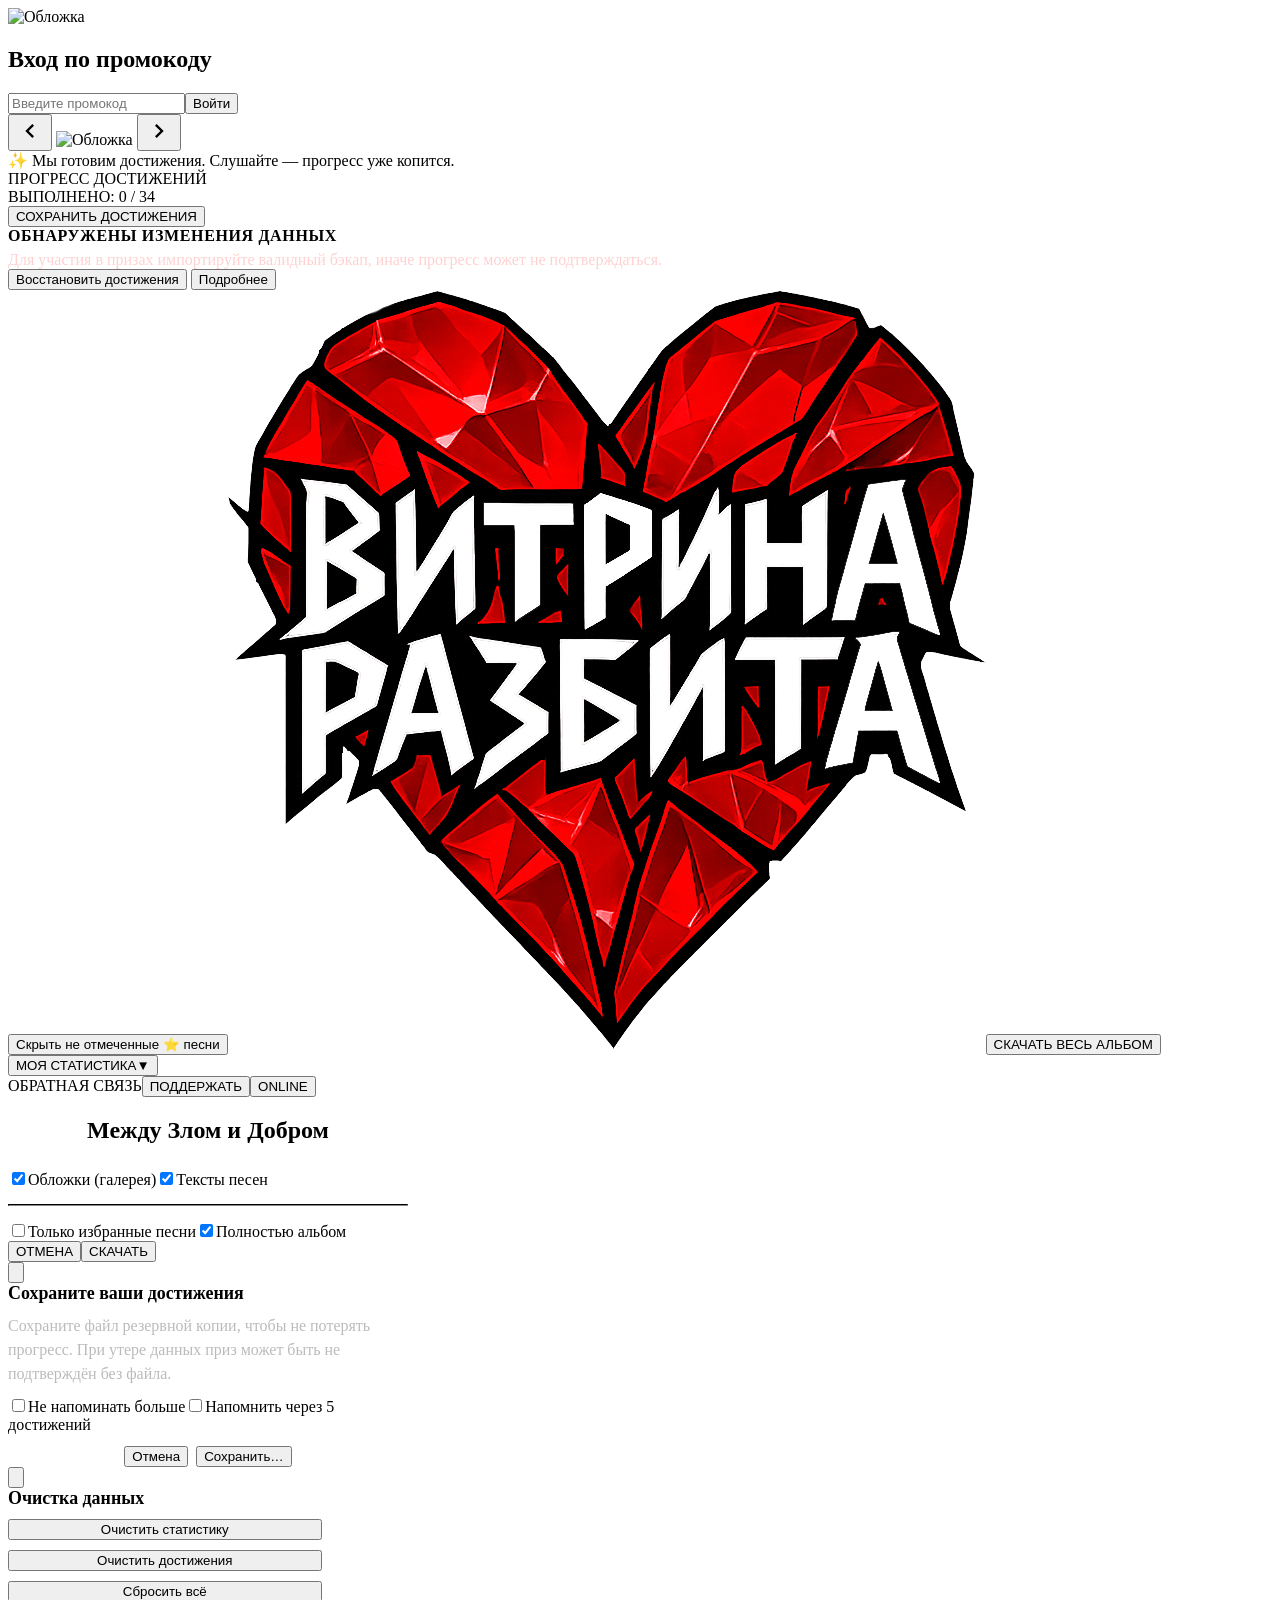
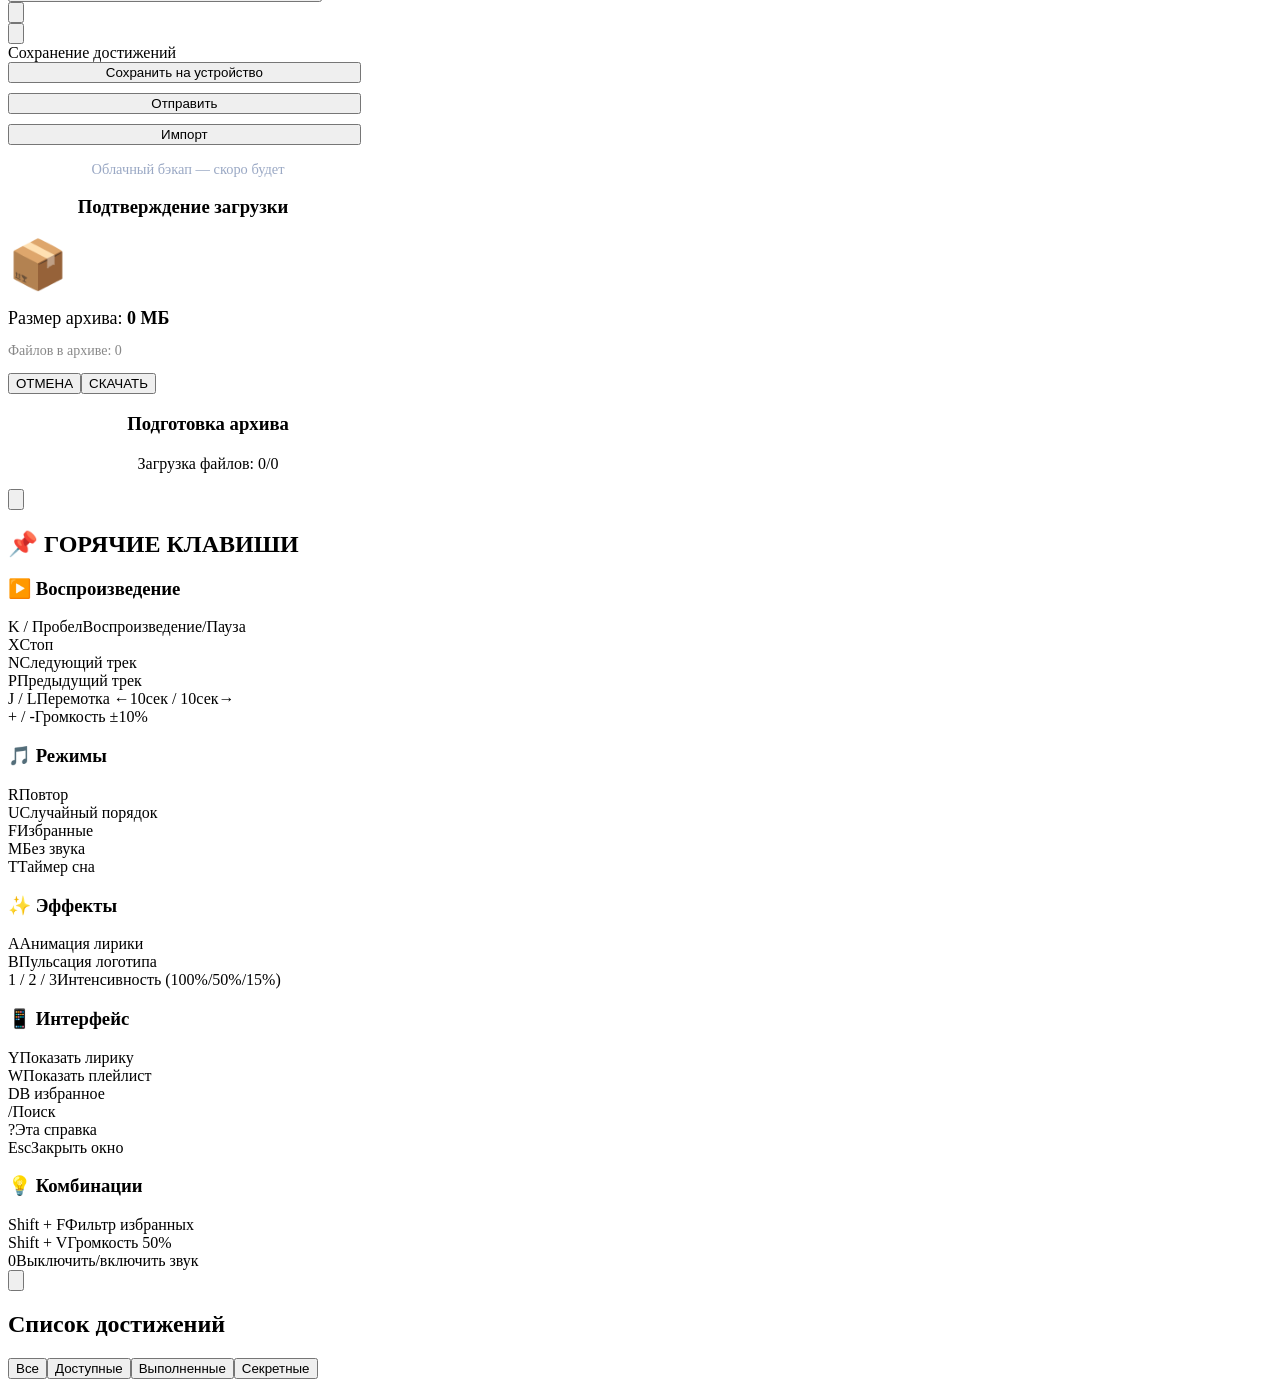
==== commit ec578b16: "Update index.html" ====
--- a/index.html
+++ b/index.html
@@ -20,380 +20,8 @@
   <!-- Предзагрузка критических ресурсов -->
   <link rel="preload" href="img/logo.png" as="image">
   <link rel="preload" href="Cover.png" as="image">
-  
-<style>
-:root{--primary-bg:#181818;--primary-color:#E80100;--secondary-color:#4daaff;--text-color:#f2f2f2;--modal-bg:#252d39;--border-color:#394866}
-*{box-sizing:border-box}
-html,body{height:100%}
-body{min-height:100vh;min-width:100vw;margin:0;padding:env(safe-area-inset-top) 0 0;display:flex;flex-direction:column;background:var(--primary-bg);color:var(--text-color);font-family:-apple-system,BlinkMacSystemFont,"Segoe UI",Roboto,sans-serif}
-
-/* promo */
-#promocode-block{position:fixed;inset:0;display:flex;align-items:center;justify-content:center;background:var(--primary-bg);z-index:100}
-.promo-inner{display:flex;flex-direction:column;align-items:center;min-width:260px;min-height:170px;padding:36px 26px 32px;border-radius:16px;background:rgba(15,18,24,.98);box-shadow:0 6px 24px #0008}
-.promo-cover{width:256px;height:256px;display:block;margin:0 0 19px;object-fit:cover;border-radius:12px;background:var(--primary-bg);box-shadow:0 4px 24px #000c}
-#promo-inp{width:100%;margin:10px 0;padding:10px;border-radius:8px;border:1px solid var(--border-color);background:rgba(255,255,255,.1);color:var(--text-color);font-size:16px}
-#promo-btn{padding:10px 20px;border:0;border-radius:8px;background:var(--primary-color);color:#fff;font-weight:700;cursor:pointer;transition:opacity .2s}
-#promo-btn:hover:not(:disabled){opacity:.8}
-#promo-btn:disabled{opacity:.5;cursor:not-allowed}
-#promo-error{margin-top:10px;color:#ff6b6b;font-size:14px}
-
-/* common */
-.hidden{display:none!important}
-
-/* main layout */
-#main-block{max-width:420px;width:100%;margin:0 auto;flex:1 0 auto;display:flex;flex-direction:column;align-items:center;padding:0 10px}
-header{width:100%;text-align:center;margin:0 auto}
-
-/* cover gallery */
-#cover-wrap{width:100%;max-width:400px;margin:24px auto 0;aspect-ratio:1/1;display:flex;align-items:center;justify-content:center;position:relative}
-.cover-gallery-arrow{position:absolute;top:50%;transform:translateY(-50%);z-index:2;width:44px;height:44px;padding:0;border:0;background:none;display:flex;align-items:center;justify-content:center;cursor:pointer;transition:opacity .2s}
-.cover-gallery-arrow:hover{opacity:.8}
-#cover-gallery-arrow-left{left:7px}
-#cover-gallery-arrow-right{right:7px}
-#cover{width:100%;max-width:100%;aspect-ratio:1/1;display:block;margin:0;object-fit:cover;border-radius:12px;box-shadow:0 4px 24px rgba(0,0,0,.3)}
-
-/* socials */
-.socials-under-cover{margin:14px auto 8px;width:100%;max-width:398px;display:flex;flex-wrap:wrap;justify-content:center;gap:12px;text-align:center;font-size:1.03em}
-.socials-under-cover a{color:var(--secondary-color);text-decoration:none;transition:color .2s}
-.socials-under-cover a:hover{color:var(--text-color)}
-
-/* track list */
-.track-list{margin:0 auto;max-width:370px;width:100%;padding:0;background:none;font-size:1.05em;color:#eee}
-.track-list.filtered .track:not(.is-favorite){display:none!important}
-.track{display:flex;align-items:center;padding:7px 8px;border-bottom:1px solid var(--border-color);cursor:pointer;transition:background .13s;background:none}
-.track:hover{background:rgba(255,255,255,.05)}
-.track.current{background:#232b38}
-.tnum{min-width:27px;color:#8ab8fd}
-.track-title{margin-left:7px;overflow:hidden;text-overflow:ellipsis;white-space:nowrap;flex:1}
-.track .track-title{text-align:left}
-.like-star{margin-left:auto;width:19px;height:19px;display:inline-block;padding:0;border:0;background:none;appearance:none;cursor:pointer;opacity:.97;transition:transform .2s,filter .13s,opacity .13s}
-.like-star:hover{filter:brightness(1.13);opacity:1;transform:scale(1.1)}
-.like-star.animating{animation:starPulse .3s}
-@keyframes starPulse{0%,100%{transform:scale(1)}50%{transform:scale(1.3)}}
-
-/* logo */
-.logo-bottom{width:23vw;max-width:112px;min-width:66px;height:auto;display:block;margin:0 auto 15px!important;cursor:pointer;transition:transform .1s ease-out;will-change:transform;transform:translateZ(0);transform-origin:center;isolation:isolate;z-index:10;position:relative}
-#logo-bottom{will-change:transform;backface-visibility:hidden;-webkit-backface-visibility:hidden;transform:translateZ(0);-webkit-transform:translateZ(0)}
-.logo-pulsing{animation:none!important}
-
-/* lyrics + player */
-.lyrics-player-block{width:100%;margin:8px 0 3px}
-#lyrics-window{width:100%;height:8.5em;margin-bottom:7px;position:relative;display:flex;flex-direction:column;align-items:stretch;justify-content:center;overflow:hidden;border-radius:12px;background:rgba(34,34,34,.98);box-shadow:0 8px 24px #0007;transition:height .2s ease,opacity .2s ease,margin .2s ease;will-change:height,opacity}
-#lyrics-window.lyrics-hidden{height:0!important;opacity:0;margin:0;overflow:hidden;pointer-events:none}
-#lyrics-window.lyrics-normal{height:8.5em}
-#lyrics-window.lyrics-expanded{height:15.3em}
-.lyrics-scroll{position:relative;z-index:1}
-.lyrics-window-line{opacity:.57;font-size:1.13em;line-height:1.7em;min-height:1.7em;max-width:97%;margin:0 auto;text-align:center;color:#eee;white-space:pre-line;user-select:none;word-break:break-word;position:relative;z-index:1;transition:all .2s}
-.lyrics-window-line.active{opacity:1;color:var(--primary-color);font-weight:700;text-shadow:0 1px 7px #73161644;background:rgba(0,0,0,.07);border-radius:8px;font-size:1.19em}
-
-/* lyrics animated bg */
-.lyrics-animated-bg{position:absolute;inset:0;z-index:0;pointer-events:none;opacity:0;transition:opacity .5s;background:linear-gradient(45deg,rgba(232,1,0,.15),rgba(77,170,255,.15),rgba(232,1,0,.15));background-size:400% 400%;animation:none}
-.lyrics-animated-bg.active{opacity:1;animation:lyricsGradient 10s ease infinite}
-@keyframes lyricsGradient{0%{background-position:0 50%;filter:hue-rotate(0)}50%{background-position:100% 50%;filter:hue-rotate(30deg)}100%{background-position:0 50%;filter:hue-rotate(0)}}
-#lyrics-window.animation-active .lyrics-window-line{transition:opacity .3s ease}
-#lyrics-window.animation-active .lyrics-window-line.active{animation:lyricsGlow 2s ease-in-out infinite}
-@keyframes lyricsGlow{0%,100%,50%{opacity:1}}
-
-/* hidden native audio */
-.audio-wrapper{width:100%;max-width:395px;margin:0 auto}
-#audio{position:absolute;width:1px;height:1px;opacity:0;pointer-events:none}
-
-/* controls */
-.player-controls{display:flex;flex-direction:column;gap:5px;margin:5px 0;padding:8px 10px;border-radius:12px;background:rgba(0,0,0,.3)}
-.player-controls-row{display:flex;align-items:center;justify-content:center;gap:12px}
-.player-control-btn{width:32px;height:32px;padding:4px;border:0;border-radius:50%;background:none;color:var(--secondary-color);cursor:pointer;display:flex;align-items:center;justify-content:center;font-weight:700;font-size:16px;position:relative;transition:all .2s}
-.player-controls-row:first-child .player-control-btn{width:48px;height:48px;padding:8px}
-.player-controls-row:first-child .player-control-btn svg{width:28px;height:28px}
-.player-controls-row:last-child .player-control-btn svg{width:20px;height:20px}
-.player-controls-row:last-child .player-control-btn{font-size:16px}
-.player-control-btn:hover{background:rgba(77,170,255,.2);transform:scale(1.1)}
-.player-control-btn:active{transform:scale(.95)}
-.player-control-btn.active,.player-control-btn.repeat-active,.player-control-btn.animation-active,.player-control-btn.bit-active{color:var(--primary-color);background:rgba(232,1,0,.2)}
-.player-control-btn.favorites-active{background:rgba(255,215,0,.3)}
-.player-control-btn.animation-btn,.player-control-btn.bit-btn{font-family:-apple-system,BlinkMacSystemFont,"Segoe UI",Roboto,sans-serif;font-size:22px;font-weight:700}
-.player-control-btn svg{width:24px;height:24px}
-.player-control-btn.main{width:54px;height:54px}
-.player-control-btn.main svg{width:30px;height:30px}
-.player-control-btn img{width:22px;height:22px;filter:none}
-.player-control-btn.favorites-active img{filter:drop-shadow(0 0 4px gold)}
-@keyframes pulse{0%,100%{transform:scale(1)}50%{transform:scale(1.1)}}
-.player-control-btn.repeat-active svg,.player-control-btn.favorites-active img{animation:pulse 2s infinite}
-
-/* progress bar */
-.player-progress-wrapper{width:100%;margin:3px 0 5px;position:relative}
-.player-progress-bar{width:100%;height:6px;border-radius:3px;background:rgba(255,255,255,.1);position:relative;cursor:pointer;overflow:visible}
-.player-progress-fill{height:100%;width:0;border-radius:3px;position:relative;background:linear-gradient(90deg,var(--primary-color),var(--secondary-color));transition:width .1s linear}
-.player-progress-handle{position:absolute;top:50%;right:-10px;transform:translateY(-50%);width:20px;height:20px;border-radius:50%;background:#fff;box-shadow:0 2px 8px rgba(0,0,0,.3);z-index:2}
-
-/* legacy time line hidden */
-.player-time-display{display:none!important}
-.time-in-controls{min-width:45px;text-align:center;user-select:none;font:13px "SF Mono",Monaco,"Courier New",monospace;color:var(--secondary-color)}
-
-/* volume */
-.volume-control-wrapper{width:100%;margin:5px 0;padding:0 10px}
-.volume-header{display:none!important}
-.volume-icon{width:24px;height:24px;cursor:pointer;opacity:.8;transition:opacity .2s}
-.volume-icon:hover{opacity:1}
-.volume-icon svg{width:100%;height:100%;fill:var(--secondary-color)}
-.volume-percentage{min-width:35px;text-align:right;font-size:12px;color:rgba(255,255,255,.6)}
-.volume-slider-container{width:100%;height:20px;position:relative}
-.volume-slider{appearance:none;-webkit-appearance:none;width:100%;height:20px;background:transparent;outline:0;cursor:pointer;position:relative;z-index:2}
-.volume-track,.volume-fill{position:absolute;top:50%;transform:translateY(-50%);height:6px;border-radius:3px;pointer-events:none}
-.volume-track{width:100%;background:rgba(255,255,255,.2)}
-.volume-fill{background:var(--secondary-color);transition:width .1s}
-.volume-slider::-webkit-slider-thumb{-webkit-appearance:none;appearance:none;width:20px;height:20px;border-radius:50%;background:#fff;cursor:pointer;box-shadow:0 2px 8px rgba(0,0,0,.3)}
-.volume-slider::-moz-range-thumb{width:20px;height:20px;border-radius:50%;background:#fff;border:none;cursor:pointer;box-shadow:0 2px 8px rgba(0,0,0,.3)}
-
-/* sleep timer */
-.sleep-timer-btn{width:44px;height:44px;padding:8px;border:0;border-radius:50%;background:none;color:var(--secondary-color);cursor:pointer;display:flex;align-items:center;justify-content:center;position:relative;transition:all .2s}
-.sleep-timer-btn:hover{background:rgba(77,170,255,.2);transform:scale(1.1)}
-.sleep-timer-btn.active{color:var(--primary-color);background:rgba(232,1,0,.2)}
-.sleep-timer-badge{position:absolute;top:-2px;right:-2px;min-width:20px;text-align:center;padding:2px 6px;border-radius:10px;background:var(--primary-color);color:#fff;font-size:10px;font-weight:700}
-.sleep-menu{position:absolute;bottom:100%;left:50%;transform:translateX(-50%);z-index:100;min-width:150px;display:none;margin-bottom:10px;padding:10px;border-radius:12px;background:var(--modal-bg);box-shadow:0 4px 20px rgba(0,0,0,.3)}
-.sleep-menu.active{display:block;animation:slideUp .2s}
-.sleep-menu-item{padding:8px 12px;border-radius:6px;cursor:pointer;white-space:nowrap;color:var(--text-color);transition:background .2s}
-.sleep-menu-item:hover{background:rgba(255,255,255,.1)}
-.sleep-menu-item.active{background:var(--primary-color);color:#fff}
-.sleep-overlay{position:fixed;inset:0;z-index:10000;display:none;align-items:center;justify-content:center;background:rgba(0,0,0,.95)}
-.sleep-overlay.active{display:flex;animation:fadeIn .5s}
-.sleep-content{max-width:400px;padding:40px;text-align:center}
-.sleep-icon{font-size:64px;margin-bottom:20px;opacity:.5}
-.sleep-title{margin-bottom:10px;font-size:24px;color:var(--text-color)}
-.sleep-message{margin-bottom:30px;color:rgba(255,255,255,.6)}
-.sleep-buttons{display:flex;gap:10px;justify-content:center}
-.sleep-btn{padding:12px 24px;border:0;border-radius:8px;font-weight:700;cursor:pointer;transition:opacity .2s}
-.sleep-btn-primary{background:var(--primary-color);color:#fff}
-.sleep-btn-secondary{background:rgba(255,255,255,.1);color:var(--text-color)}
-.sleep-btn:hover{opacity:.8}
-
-/* lyrics toggle button */
-.player-buttons-wrapper{width:100%;margin-top:10px;position:relative;display:flex;flex-direction:column;align-items:center;gap:9px}
-.lyrics-toggle-btn{position:absolute;left:10px;top:50%;transform:translateY(-50%);width:44px;height:44px;padding:0;border:0;background:none;cursor:pointer;display:flex;align-items:center;justify-content:center;font-family:-apple-system,BlinkMacSystemFont,"Segoe UI",Roboto,sans-serif;font-weight:700;transition:all .2s ease;user-select:none;-webkit-tap-highlight-color:transparent;z-index:5}
-.lyrics-toggle-btn-visual{font-size:36px;line-height:1;pointer-events:none;transition:all .2s ease}
-.lyrics-toggle-btn.lyrics-normal .lyrics-toggle-btn-visual,
-.lyrics-toggle-btn.lyrics-expanded .lyrics-toggle-btn-visual{color:var(--secondary-color)}
-.lyrics-toggle-btn.lyrics-hidden .lyrics-toggle-btn-visual{color:var(--primary-color)}
-.lyrics-toggle-btn.lyrics-expanded .lyrics-toggle-btn-visual{font-size:20px}
-.lyrics-toggle-btn:hover .lyrics-toggle-btn-visual{transform:scale(1.1)}
-.lyrics-toggle-btn:active .lyrics-toggle-btn-visual{transform:scale(.95)}
-
-.karaoke-btn,.player-download-btn{min-width:148px;padding:4px 16px;margin:0 auto;display:block;text-align:center;border:0;border-radius:7px;background:none;color:var(--secondary-color)!important;cursor:pointer;font-size:1em;font-weight:700;letter-spacing:.02em;text-transform:uppercase;text-decoration:underline;transition:all .18s}
-.karaoke-btn:hover,.player-download-btn:hover{background:#273050;color:#fff!important}
-
-/* bottom */
-.bottom-controls-center{width:100%;max-width:280px;margin:32px auto 0;display:flex;flex-direction:column;align-items:center;justify-content:center;gap:8px;padding-bottom:env(safe-area-inset-bottom)}
-.filter-favorites-btn{display:block;min-width:100%;margin:0 auto 15px;padding:10px 20px;border-radius:12px;border:2px solid var(--border-color);background:linear-gradient(135deg,#2a2a2a,#1a1a1a);color:var(--secondary-color);font-size:.95em;font-weight:700;white-space:nowrap;text-align:center;cursor:pointer;transition:all .3s;box-shadow:0 2px 8px rgba(0,0,0,.3)}
-.filter-favorites-btn:hover{background:linear-gradient(135deg,#3a3a3a,#2a2a2a);border-color:var(--secondary-color);transform:translateY(-2px);box-shadow:0 4px 12px rgba(0,0,0,.5)}
-.filter-favorites-btn.filtered{background:linear-gradient(135deg,#4a1a1a,#2a0a0a);border-color:var(--primary-color);color:#fff;animation:pulseRed 20s infinite}
-@keyframes pulseRed{
-  0%,94.5%,100%{border-color:var(--primary-color);box-shadow:0 2px 8px rgba(0,0,0,.3);background:linear-gradient(135deg,#4a1a1a,#2a0a0a);transform:scale(1)}
-  95%,95.5%,96%,96.5%,97%,97.5%{border-color:#f00;box-shadow:0 0 25px rgba(232,1,0,1);background:linear-gradient(135deg,#f00,#8a0000);transform:scale(1.05)}
-  95.25%,95.75%,96.25%,96.75%,97.25%,97.75%{border-color:var(--primary-color);box-shadow:0 2px 8px rgba(0,0,0,.3);background:linear-gradient(135deg,#4a1a1a,#2a0a0a);transform:scale(1)}
-}
-.no-favorites-message{margin:20px;padding:30px;border-radius:12px;background:rgba(255,255,255,.05);text-align:center;color:#888;font-size:1.1em}
-.no-favorites-message .star-icon{margin-bottom:10px;font-size:3em;opacity:.5}
-
-#install-pwa-btn,#download-album-main{width:98%;margin:15px 0 5px;padding:8px 13px;border:0;border-radius:7px;cursor:pointer;outline:0;color:#fff;font-size:1.07em;font-weight:700;letter-spacing:.02em;box-shadow:0 4px 14px #0005;transition:background .2s;background:var(--secondary-color)}
-#download-album-main{margin-bottom:8px;font-size:1.09em;background:var(--primary-color)}
-#install-pwa-btn:hover{background:#3275c2}
-#download-album-main:hover{background:#c60000}
-
-.hotkeys-btn,.feedback-link,.support-link{display:block;width:100%;margin:0;padding:8px;border:0;background:none;text-align:center;font-size:1em;font-weight:700;letter-spacing:.03em;text-transform:uppercase;cursor:pointer;color:var(--secondary-color)!important;text-decoration:underline!important;transition:color .18s}
-.hotkeys-btn:hover,.feedback-link:hover,.support-link:hover{color:#fff!important}
-
-.offline-btn{display:block;margin:0 auto;min-width:102px;height:38px;border:0;border-radius:9px;cursor:pointer;font-size:1.05em;font-weight:700;letter-spacing:.07em;box-shadow:0 2px 8px #06000032;transition:background .2s,color .14s}
-.offline-btn.online{background:var(--primary-color);color:#fff}
-.offline-btn.offline{background:#27b34c;color:#fff}
-.offline-btn:active{opacity:.91}
-.offline-btn:disabled{opacity:.7;cursor:not-allowed}
-.offline-progress{margin-top:11px;width:100%;height:8px;border-radius:6px;overflow:hidden;background:#222;box-shadow:0 1px 6px #222b}
-.offline-progress-bar{height:100%;background:#2fed54;transition:width .33s}
-.offline-desc{margin-top:5px;text-align:center;font-size:.97em;opacity:.85}
-
-/* modals */
-.modal-bg{position:fixed;inset:0;z-index:99;display:none;align-items:center;justify-content:center;background:rgba(0,0,0,.62);backdrop-filter:blur(4px)}
-.modal-bg.active{display:flex;animation:fadeIn .3s}
-@keyframes fadeIn{from{opacity:0}to{opacity:1}}
-@keyframes slideUp{from{transform:translateY(20px);opacity:0}to{transform:translateY(0);opacity:1}}
-
-.modal-feedback{position:relative;max-width:96vw;min-width:215px;padding:34px 20px 21px;border-radius:14px;background:var(--modal-bg);box-shadow:0 4px 32px #0009;animation:slideUp .3s}
-.modal-feedback .bigclose{position:absolute;top:13px;right:13px;width:32px;height:32px;border:0;border-radius:50%;background:none;color:#eee;cursor:pointer;transition:transform .2s}
-.modal-feedback .bigclose:hover{transform:scale(1.1)}
-.modal-feedback .bigclose svg{width:31px;height:31px}
-
-.download-modal-title{margin-bottom:13px;text-align:center;font-size:1.12em;font-weight:700}
-
-/* download modal controls */
-.checkbox-container{position:relative;display:flex;align-items:center;margin:12px 0;padding-left:32px;cursor:pointer;user-select:none}
-.checkbox-container input{position:absolute;opacity:0;cursor:pointer;height:0;width:0}
-.checkmark{position:absolute;left:0;top:50%;transform:translateY(-50%);width:20px;height:20px;border-radius:4px;background:#2a2a2a;border:2px solid #444;transition:all .2s}
-.checkbox-container:hover input~.checkmark{background:#333;border-color:#555}
-.checkbox-container input:checked~.checkmark{background:var(--primary-color);border-color:var(--primary-color)}
-.checkmark:after{content:"";position:absolute;display:none;left:6px;top:2px;width:5px;height:10px;border:solid #fff;border-width:0 2px 2px 0;transform:rotate(45deg)}
-.checkbox-container input:checked~.checkmark:after{display:block}
-.checkbox-container input:disabled~.checkmark{opacity:.5;cursor:not-allowed}
-
-.progress-bar{width:100%;height:20px;margin:20px 0;border-radius:10px;overflow:hidden;background:#2a2a2a}
-.progress-fill{height:100%;width:0;background:linear-gradient(90deg,var(--primary-color),#ff4444);transition:width .3s ease;will-change:width}
-.size-info{margin:15px 0;padding:20px;border-radius:8px;background:#1f1f1f;text-align:center}
-.modal-buttons{display:flex;gap:10px;margin-top:20px}
-.btn-secondary,.btn-primary{flex:1;padding:10px;border:0;border-radius:7px;font-weight:700;cursor:pointer;transition:opacity .2s}
-.btn-secondary{background:#444;color:#fff}
-.btn-primary{background:var(--primary-color);color:#fff}
-.btn-secondary:hover,.btn-primary:hover{opacity:.8}
-
-/* toasts */
-.toast{position:fixed;left:50%;bottom:80px;z-index:9999;max-width:90%;padding:15px 20px;border-radius:12px;background:#2a2a2a;box-shadow:0 4px 20px rgba(0,0,0,.3);transform:translateX(-50%) translateY(100px);opacity:0;transition:all .3s ease;pointer-events:none;word-wrap:break-word}
-.toast.show{transform:translateX(-50%) translateY(0);opacity:1}
-.toast-content{display:flex;align-items:center;gap:10px}
-.toast-emoji{width:24px;height:24px;display:inline-flex;align-items:center;justify-content:center;flex-shrink:0}
-.toast-emoji img,.toast-emoji svg,.toast-emoji canvas{width:24px;height:24px;display:block;object-fit:contain}
-.toast-info{border-left:4px solid var(--secondary-color)}
-.toast-success{border-left:4px solid #27b34c}
-.toast-error{border-left:4px solid var(--primary-color)}
-.toast-warning{border-left:4px solid #ff9800}
-.toast-offline{border-left:4px solid #666}
-
-/* iOS */
-.ios-install-prompt{position:fixed;left:0;right:0;bottom:0;z-index:10000;padding:20px;border-top-left-radius:20px;border-top-right-radius:20px;background:#1a1a1a;box-shadow:0 -4px 20px rgba(0,0,0,.3);transform:translateY(100%);transition:transform .3s ease}
-.ios-install-prompt.show{transform:translateY(0)}
-.ios-prompt-content{max-width:400px;margin:0 auto;text-align:center}
-.ios-prompt-icon{width:60px;height:60px;margin-bottom:15px}
-.ios-share-icon{width:20px;height:20px;display:inline-block;vertical-align:middle;color:#007AFF}
-.ios-prompt-close{position:absolute;top:10px;right:10px;border:0;background:none;color:#666;font-size:28px;cursor:pointer}
-.ios-prompt-button{margin-top:20px;padding:12px 30px;border:0;border-radius:25px;background:var(--primary-color);color:#fff;font-weight:700;cursor:pointer}
-.ios-volume-notice{position:fixed;left:50%;bottom:100px;transform:translateX(-50%);z-index:1000;display:none;max-width:90%;padding:12px 20px;border-radius:20px;background:rgba(0,0,0,.9);color:#fff;font-size:14px;text-align:center}
-.ios-volume-notice.show{display:block;animation:slideUp .3s}
-
-/* textareas */
-.real-textarea{width:100%;min-height:120px;padding:10px;border-radius:8px;border:1px solid var(--border-color);background:rgba(255,255,255,.05);color:var(--text-color);font-size:14px;resize:vertical}
-.fake-textarea{padding:15px;border-radius:8px;border:1px dashed var(--border-color);cursor:pointer;color:#888;transition:all .2s}
-.fake-textarea:hover{border-color:var(--secondary-color);color:#aaa}
-.err-msg{margin-top:10px;color:#ff6b6b}
-.success-msg{margin-top:10px;color:#27b34c}
-
-/* tooltips */
-.tooltip{position:absolute;left:50%;bottom:100%;transform:translateX(-50%);z-index:1000;margin-bottom:5px;padding:4px 8px;border-radius:4px;background:rgba(0,0,0,.9);color:#fff;font-size:11px;white-space:nowrap;opacity:0;pointer-events:none;transition:opacity .2s}
-.player-control-btn:hover .tooltip{opacity:1}
-
-/* hotkeys modal */
-.hotkeys-modal{position:relative;max-width:450px;max-height:80vh;overflow-y:auto;padding:24px 20px;border-radius:14px;background:var(--modal-bg);box-shadow:0 4px 32px #0009;animation:slideUp .3s}
-.hotkeys-modal h2{margin-bottom:20px;text-align:center;color:var(--primary-color);font-size:1.3em}
-.hotkeys-section{margin-bottom:20px}
-.hotkeys-section h3{margin-bottom:10px;padding-bottom:5px;border-bottom:1px solid var(--border-color);color:var(--secondary-color);font-size:1.1em}
-.hotkey-item{display:flex;justify-content:space-between;padding:5px 0;font-size:.95em}
-.hotkey-combo{min-width:50px;text-align:center;padding:2px 8px;border-radius:4px;background:rgba(255,255,255,.1);color:#fff;font-family:"SF Mono",Monaco,monospace;font-weight:700}
-.hotkey-desc{flex:1;margin-left:15px;color:rgba(255,255,255,.8)}
-
-/* achievements progress */
-.ach-progress-root{width:100%;max-width:395px;margin:12px auto 8px;padding:10px 12px;border-radius:12px;background:rgba(0,0,0,.3);border:1px solid var(--border-color);box-shadow:0 2px 12px rgba(0,0,0,.25);position:relative}
-.ach-progress-header{display:flex;align-items:center;justify-content:center;margin-bottom:8px}
-.ach-progress-header.ach-center{justify-content:center}
-.ach-progress-title{color:#fff;font-weight:800;letter-spacing:.06em;text-transform:uppercase;font-size:.98em}
-.ach-progress-bars{position:relative;padding-top:4px}
-.ach-bar{position:relative;width:100%;border-radius:3px;overflow:hidden;background:rgba(255,255,255,.1)}
-.ach-bar-single{height:6px;box-shadow:inset 0 0 0 1px rgba(0,0,0,.05)}
-.ach-bar-fill{height:100%;width:0;background:linear-gradient(90deg,var(--primary-color),var(--secondary-color));transition:width .3s ease}
-.ach-done-label{margin-top:8px;width:100%;text-align:center;font-size:.88em;color:rgba(255,255,255,.9);font-weight:800;letter-spacing:.04em;text-transform:uppercase}
-.ach-cloud-btn{display:inline-flex;align-items:center;justify-content:center;width:22px;height:22px;margin-right:6px;border:0;background:none;color:#fff;cursor:pointer;filter:drop-shadow(0 0 2px rgba(0,0,0,.4))}
-.ach-cloud-btn:hover{opacity:.9;transform:scale(1.06)}
-.ach-cloud-btn svg{width:20px;height:20px}
-.ach-backup-controls{margin-top:10px;display:flex;gap:8px;justify-content:center;flex-wrap:wrap}
-.backup-btn{padding:8px 12px;border:0;border-radius:8px;background:var(--secondary-color);color:#fff;font-weight:700;letter-spacing:.02em;cursor:pointer;box-shadow:0 2px 8px rgba(0,0,0,.3)}
-.backup-btn.secondary{background:#2a2a2a;color:rgba(255,255,255,.9);border:1px solid var(--border-color)}
-.backup-btn:hover{opacity:.9}
-.ach-progress-root.cloud-saved{padding-bottom:8px;margin-bottom:8px}
-/* cloud disabled: всегда показываем локальные кнопки бэкапа */
-
-/* tamper banner */
-.tamper-banner{margin-top:10px;padding:10px 12px;border-radius:10px;background:#3a2424;border:1px solid #8a2a2a;color:#ffb3b3}
-.tamper-banner .actions{display:flex;gap:8px;flex-wrap:wrap;margin-top:8px}
-.tamper-banner button{padding:8px 10px;border:0;border-radius:8px;cursor:pointer;font-weight:700}
-.tamper-banner .primary{background:#E80100;color:#fff}
-.tamper-banner .secondary{background:#2a2a2a;color:#fff;border:1px solid #555}
-
-/* achievements bubble */
-.ach-hint-bubble{position:relative;z-index:1;max-width:100%;margin-bottom:10px;padding:8px 10px;border-radius:10px;background:#1f2533;border:1px solid var(--border-color);color:#e9f0ff;box-shadow:0 4px 20px rgba(0,0,0,.35);font-size:.92em;cursor:pointer}
-.ach-hint-bubble:hover{border-color:var(--secondary-color);box-shadow:0 4px 24px rgba(77,170,255,.25)}
-.ach-hint-emoji{display:inline-block;width:1.4em;height:1.4em;vertical-align:middle;margin-right:.2em;margin-bottom:-.15em;animation:hint-emoji-bounce 1.5s cubic-bezier(.58,1.9,.3,1) infinite;will-change:transform}
-@media (prefers-reduced-motion:reduce){.ach-hint-emoji{animation:none}}
-@keyframes hint-emoji-bounce{
-  0%,100%{transform:translateY(0) scale(1);filter:brightness(1)}
-  28%{transform:translateY(-8px) scale(1.08);filter:brightness(1.1)}
-  35%{filter:brightness(1.45)}
-  55%{filter:brightness(1.13)}
-}
-.ach-last-earn{margin-top:8px;display:flex;gap:8px;min-height:0}
-
-/* achievements modal list */
-.ach-modal{width:96vw;max-width:420px;max-height:80vh;overflow:hidden;padding-bottom:10px}
-.ach-modal h2{margin:0 0 10px;text-align:center;color:var(--secondary-color);font-size:1.12em}
-.ach-tabs{display:flex;gap:6px;justify-content:center;flex-wrap:wrap;margin:6px 0 10px}
-.ach-tab{padding:6px 10px;border-radius:999px;border:1px solid var(--border-color);background:#1e2431;color:#cfe3ff;font-size:.9em;cursor:pointer;user-select:none}
-.ach-tab.active{background:var(--secondary-color);border-color:var(--secondary-color);color:#fff}
-.ach-list-wrap{max-height:60vh;overflow:auto;padding-top:6px;border-top:1px solid rgba(255,255,255,.06)}
-.ach-group-title{margin:10px 4px 6px;font-size:.9em;font-weight:800;letter-spacing:.04em;text-transform:uppercase;color:#9fc3ff}
-.ach-item{display:grid;grid-template-columns:28px 1fr auto;gap:8px;margin:4px 0;padding:10px 8px;border-radius:10px;border:1px solid rgba(255,255,255,.08);background:rgba(0,0,0,.25)}
-.ach-item:hover{background:rgba(255,255,255,.06)}
-.ach-item.done{opacity:.8}
-.ach-status{width:24px;height:24px;display:inline-flex;align-items:center;justify-content:center;font-size:18px}
-.ach-main{min-width:0}
-.ach-title{font-weight:700;color:#fff}
-.ach-sub{margin-top:2px;font-size:.86em;color:#9aa8c4}
-.ach-right{display:flex;align-items:center;gap:6px}
-.ach-mini-bar{width:110px;height:6px;border-radius:3px;overflow:hidden;background:rgba(255,255,255,.1)}
-.ach-mini-fill{height:100%;width:0;background:linear-gradient(90deg,var(--primary-color),var(--secondary-color))}
-.ach-lock{color:#9aa8c4;font-size:.92em}
-.ach-modal .sticky-head{position:sticky;top:0;z-index:1;padding-top:10px;background:var(--modal-bg)}
-
-/* stats panels */
-.my-stats-root{width:100%;max-width:395px;margin:4px auto 0;border-radius:12px;overflow:hidden;background:rgba(0,0,0,.3);border:1px solid var(--border-color);box-shadow:0 2px 12px rgba(0,0,0,.25)}
-.my-stats-header{width:100%;padding:10px 12px;border:0;background:#1f2533;color:#e9f0ff;text-align:center;display:flex;align-items:center;justify-content:center;gap:8px;font-size:.98em;font-weight:800;letter-spacing:.06em;text-transform:uppercase;cursor:pointer}
-.my-stats-header .chev{transition:transform .2s ease}
-.my-stats-header[aria-expanded="true"] .chev{transform:rotate(180deg)}
-.my-stats-body{padding:10px 12px 12px}
-.stats-grid{display:grid;grid-template-columns:1fr 1fr;gap:8px;margin-bottom:10px}
-@media (max-width:380px){.stats-grid{grid-template-columns:1fr}}
-.stat-card{padding:10px;border-radius:10px;background:rgba(255,255,255,.06);border:1px solid rgba(255,255,255,.08)}
-.stat-title{margin-bottom:6px;font-size:.86em;color:#9aa8c4}
-.stat-value{font-size:1.1em;font-weight:800;color:#fff}
-.stat-list{margin:8px 0 12px;padding:0;list-style:none}
-.stat-list li{display:flex;justify-content:space-between;gap:10px;padding:6px 0;border-bottom:1px dashed rgba(255,255,255,.08);font-size:.96em}
-.stat-list li:last-child{border-bottom:none}
-.chart-block{margin:12px 0}
-.chart-title{margin-bottom:6px;font-size:.92em;font-weight:800;text-transform:uppercase;color:#9fc3ff}
-.chart-bars{display:grid;gap:4px}
-.chart-row{display:grid;grid-template-columns:26px 1fr 40px;align-items:center;gap:6px}
-.chart-row .label{font-size:.86em;color:#9aa8c4;text-align:right}
-.chart-row .bar{height:8px;border-radius:4px;overflow:hidden;position:relative;background:rgba(255,255,255,.1)}
-.chart-row .fill{height:100%;width:0;background:linear-gradient(90deg,var(--primary-color),var(--secondary-color))}
-.chart-row .val{font-size:.86em;color:rgba(255,255,255,.8);text-align:right}
-
-/* responsive */
-@media (max-width:600px){
-  .like-star{width:16px;height:16px}
-  .logo-bottom{max-width:66vw}
-  .volume-control-wrapper{padding:0 5px}
-  .sleep-menu{bottom:auto;top:100%;margin:10px 0 0}
-  .lyrics-toggle-btn{width:48px;min-height:48px}
-  .hotkeys-btn{display:none!important}
-  .ach-hint-bubble{font-size:.86em}
-}
-@media (max-width:420px){.modal-feedback{padding:13px 3vw}}
-
-/* standalone */
-@media (display-mode:standalone){
-  body{padding-top:env(safe-area-inset-top)}
-  .bottom-controls-center{padding-bottom:calc(env(safe-area-inset-bottom) + 10px)}
-}
-/* lyrics: countdown / spinner / placeholder */
-.lyrics-placeholder{opacity:.75;text-align:center;padding:10px 0;font-size:1em;color:#c9c9c9}
-.lyrics-spinner{width:22px;height:22px;border:2px solid rgba(255,255,255,.25);border-top-color:var(--secondary-color);border-radius:50%;margin:6px auto;animation:spin .8s linear infinite}
-@keyframes spin{to{transform:rotate(360deg)}}
-.lyrics-countdown{font:700 46px/1 "SF Mono",Monaco,"Courier New",monospace;color:var(--secondary-color);text-align:center;padding:8px 0;letter-spacing:.04em}
-.lyrics-countdown.fade-out{transition:opacity .25s ease}
-@media (hover:none){.tooltip{display:none}}
-</style>
+  <!-- Внешний CSS (вынесен из inline <style>) -->
+  <link rel="stylesheet" href="styles/main.css">
 </head>
 <body>
 <div id="promocode-block"><div class="promo-inner"><img class="promo-cover" src="Cover.png" alt="Обложка" draggable="false"/><h2>Вход по промокоду</h2><input id="promo-inp" type="text" placeholder="Введите промокод" autocomplete="off" autofocus disabled /><button id="promo-btn" onclick="checkPromo()" disabled>Войти</button><div id="promo-error"></div></div></div>
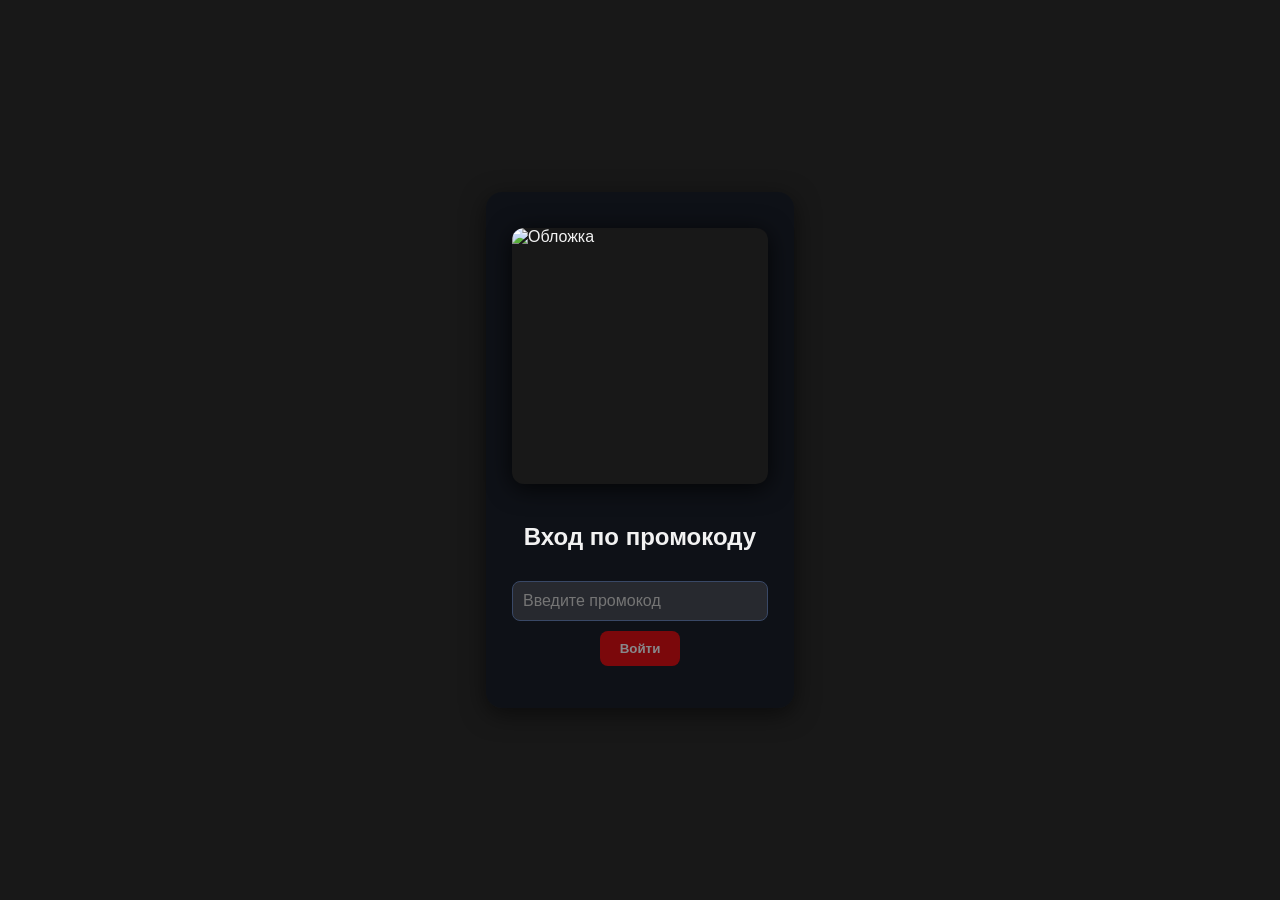
==== commit 74d71ac2: "Update index.html" ====
--- a/index.html
+++ b/index.html
@@ -5,22 +5,15 @@
   <title>Витрина Разбита - Между Злом и Добром</title>
   <meta name="viewport" content="width=device-width, initial-scale=1, viewport-fit=cover">
   <meta name="description" content="Официальный альбом группы Витрина Разбита. Слушайте онлайн и офлайн.">
-  
-  <!-- PWA метатеги -->
   <link rel="manifest" href="manifest.json">
   <meta name="theme-color" content="#181818" />
   <link rel="icon" href="img/logo.png">
-  
-  <!-- iOS специфичные метат еги -->
   <meta name="apple-mobile-web-app-capable" content="yes">
   <meta name="apple-mobile-web-app-status-bar-style" content="black-translucent">
   <meta name="apple-mobile-web-app-title" content="Витрина">
   <link rel="apple-touch-icon" href="icons/apple-touch-icon.png">
-  
-  <!-- Предзагрузка критических ресурсов -->
   <link rel="preload" href="img/logo.png" as="image">
   <link rel="preload" href="Cover.png" as="image">
-  <!-- Внешний CSS (вынесен из inline <style>) -->
   <link rel="stylesheet" href="styles/main.css">
 </head>
 <body>
@@ -71,768 +64,1995 @@
 <div class="modal-bg" id="achievements-modal"><div class="modal-feedback ach-modal"><button class="bigclose" onclick="closeAchievementsModal()" title="Закрыть"><svg viewBox="0 0 48 48"><line x1="12" y1="12" x2="36" y2="36" stroke="currentColor" stroke-width="6" stroke-linecap="round"/><line x1="36" y1="12" x2="12" y2="36" stroke="currentColor" stroke-width="6" stroke-linecap="round"/></svg></button><div class="sticky-head"><h2>Список достижений</h2><div class="ach-tabs"><button class="ach-tab active" data-filter="all">Все</button><button class="ach-tab" data-filter="available">Доступные</button><button class="ach-tab" data-filter="done">Выполненные</button><button class="ach-tab" data-filter="secret">Секретные</button></div></div><div class="ach-list-wrap" id="ach-list-container"></div></div></div>
 
 <script>
-const VERSION='6.3.1',BUILD_DATE='2025-01-17';
-setTimeout(()=>{try{const i=document.getElementById('promo-inp'),b=document.getElementById('promo-btn');if(i&&b&&(i.disabled||b.disabled)){i.disabled=!1;b.disabled=!1;const e=document.getElementById('promo-error');if(e&&!configLoaded){e.textContent='Конфиг ещё грузится... Можно попробовать промокод';e.style.color='#9aa8c4'}}}catch(e){}},1000);
-console.log(`%c🎵 Витрина Разбита PWA v${VERSION}`,'color: #E80100; font-size: 16px; font-weight: bold;');console.log(`%cBuild: ${BUILD_DATE}`,'color: #4daaff; font-size: 12px;');
-const FeatureFlags={achievementsUI:(localStorage.getItem('ff_achievements_ui')??'1')==='1',statsCollect:(localStorage.getItem('ff_stats_collect')??'1')==='1',achievementsLogic:(localStorage.getItem('ff_achievements_logic')??'0')==='1'};
-localStorage.setItem('secret_start_at','1');
-const DOM={};let config=null,promoPassed=!1,configLoaded=!1,coverGalleryArr=['Cover.png','Cover01.png','Cover02.png','Cover03.png'],coverGalleryIdx=0,coverAutoplay=null,currentTrack=-1,autoPlayEnabled=!0,offlineMode=!1,offlineDownloading=!1,deferredPrompt=null,shuffleMode=!1,shuffledPlaylist=[],shuffleIndex=0,repeatMode=!1,favoritesOnlyMode=!1,availableTracks=[],favoritesFilterActive=!1,animationEnabled=!1,bitEnabled=!1,bitIntensity=100,audioContext=null,analyser=null,audioSource=null,animationFrame=null,hasShownAnimationWarning=!1,hasShownBitWarning=!1,downloadOptions={includeCovers:!0,includeLyrics:!0,onlyFavorites:!1,fullAlbum:!0},filesToDownload=[];
-if('serviceWorker' in navigator){navigator.serviceWorker.register('./service-worker.js').then(async r=>{console.log('Service Worker registered',r);await navigator.serviceWorker.ready;syncOfflineState();try{r.active&&r.active.postMessage({type:'REQUEST_OFFLINE_STATE'})}catch(e){}try{r.update()}catch(e){}setInterval(async()=>{try{const x=await navigator.serviceWorker.getRegistration();if(x)x.update()}catch(e){}},36e5);r.addEventListener('updatefound',()=>{const w=r.installing;w.addEventListener('statechange',()=>{if(w.state==='activated')NotificationSystem.info('Приложение обновлено')})})});let __swReloaded=!1;navigator.serviceWorker.addEventListener('controllerchange',()=>{if(__swReloaded)return;__swReloaded=!0;try{NotificationSystem.info('Обновление применено, перезагрузка...')}catch(e){}setTimeout(()=>location.reload(),300)});navigator.serviceWorker.addEventListener('message',e=>{const m=e.data||{};if(m.type==='CACHE_UPDATED')console.log('Cache updated to version:',m.version);if(m.type==='OFFLINE_STATE'){offlineMode=!!m.value;setOfflineUIState(offlineMode?'offline':'online')}if(m.type==='CLEAR_ALL_POSITIONS')PositionManager.clearAll()})}function syncOfflineState(){offlineMode=localStorage.getItem('offlineMode')==='1';if(navigator.serviceWorker&&navigator.serviceWorker.controller)navigator.serviceWorker.controller.postMessage({type:'SET_OFFLINE_MODE',value:offlineMode})}
-
-class NotificationSystem{static queue=[];static isShowing=!1;static show(m,t='info',d=3000){this.queue.push({m,t,d});if(!this.isShowing)this.processQueue()}static async processQueue(){if(!this.queue.length)return(this.isShowing=!1);this.isShowing=!0;const{m,t,d}=this.queue.shift();const el=document.createElement('div');el.className=`toast toast-${t}`;el.innerHTML=`<div class="toast-content"><span class="toast-emoji" aria-hidden="true"></span><span class="toast-text">${m}</span></div>`;document.body.appendChild(el);try{AnimatedEmoji.mount(el.querySelector('.toast-emoji'),t,m,24)}catch(e){}await new Promise(r=>setTimeout(r,50));el.classList.add('show');await new Promise(r=>setTimeout(r,d));el.classList.remove('show');await new Promise(r=>setTimeout(r,300));el.remove();this.processQueue()}static getIcon(t){return{info:'📢',success:'✅',error:'❌',warning:'⚠️',offline:'📡'}[t]||'📢'}static info(m){this.show(m,'info')}static success(m){this.show(m,'success')}static error(m){this.show(m,'error',5000)}static warning(m){this.show(m,'warning',4000)}static offline(m){this.show(m,'offline')}}
-
-const escapeHtml=s=>String(s||'').replace(/&/g,'&amp;').replace(/</g,'&lt;').replace(/>/g,'&gt;').replace(/"/g,'&quot;').replace(/'/g,'&#39;');
-
-const LyricsController=(()=>{const LS={VIEW:'lyricsViewMode',ANIM:'animationEnabled'},SS={C404:'lyrics_404_cache:v2',PRE:'lyrics_cache_'},NO_LYR='__NO_LYRICS__',PENDING=new Map(),st={list:[],has:!1,mode:'normal',anim:!1,activeIdx:-100,firstTime:null,lastCountdownSec:null,_normalized:!1},dom={win:null,lyr:null,bg:null},store=(k,v)=>{try{if(v===undefined)return localStorage.getItem(k);localStorage.setItem(k,v)}catch{}},sess=(k,v)=>{try{if(v===undefined){const r=sessionStorage.getItem(k);return r?JSON.parse(r):null}sessionStorage.setItem(k,JSON.stringify(v))}catch{}},c404={get:()=>sess(SS.C404)||{},has:u=>!!c404.get()[u],add:u=>{const m=c404.get();m[u]=Date.now();const keys=Object.keys(m);if(keys.length>50)keys.sort((a,b)=>m[a]-m[b]).slice(0,20).forEach(x=>delete m[x]);sess(SS.C404,m)}};function initDom(){const blk=document.getElementById('lyricsplayerblock');if(!blk)return!1;dom.win=blk.querySelector('#lyrics-window');dom.lyr=blk.querySelector('#lyrics');dom.bg=blk.querySelector('.lyrics-animated-bg');return!!dom.win&&!!dom.lyr}function parse(arr){st.list=(Array.isArray(arr)?arr:[]).map(i=>({time:Number(i?.time),text:String(i?.line??i?.text??'').trim()})).filter(x=>Number.isFinite(x.time)&&x.text.length>0).sort((a,b)=>a.time-b.time);st.has=st.list.length>0;st.firstTime=st.has?st.list[0].time:null;st.activeIdx=-100;st.lastCountdownSec=null;st._normalized=!1}function normalizeTimesIfNeeded(){if(!st.has||st._normalized)return;st._normalized=!0;const t0=st.firstTime;if(!t0)return;if(t0>300){const div=t0/1000;if(div>0&&div<300){st.list=st.list.map(x=>({...x,time:x.time/1000}));st.firstTime=st.list[0].time}}}async function fetchLyricsJson(url){const u=String(url||'').trim();if(!u||c404.has(u))return null;const k=SS.PRE+u,cached=sess(k);if(cached)return cached===NO_LYR?null:cached;if(PENDING.has(u))return PENDING.get(u);const p=(async()=>{try{const r=await fetch(u,{cache:'force-cache',headers:{Accept:'application/json'}});if(!r.ok){if(r.status===404)c404.add(u);throw new Error('HTTP '+r.status)}const j=await r.json();if(Array.isArray(j)){sess(k,j);return j}}catch(e){if(!navigator.onLine)return null}sess(k,NO_LYR);return null})();PENDING.set(u,p);const res=await p;PENDING.delete(u);return res}function setPlaceholder(html){if(!initDom())return;dom.lyr.innerHTML=html}function updateWindowMode(){if(!initDom())return;dom.win.classList.remove('lyrics-normal','lyrics-hidden','lyrics-expanded');dom.win.classList.add(`lyrics-${st.mode}`);const anim=st.anim&&st.mode!=='hidden'&&st.has;dom.bg?.classList.toggle('active',anim);dom.win?.classList.toggle('animation-active',anim)}function computeActiveIndex(posSec){let lo=0,hi=st.list.length-1,ans=0;while(lo<=hi){const mid=(lo+hi)>>1;if(posSec>=st.list[mid].time){ans=mid;lo=mid+1}else hi=mid-1}return ans}function renderWindow(activeIdx){if(!initDom()||!st.has)return;const winSz=st.mode==='expanded'?9:5,half=(winSz-1)/2,start=Math.max(0,activeIdx-half),padTop=Math.max(0,half-activeIdx),end=Math.min(st.list.length,start+winSz-padTop);let html='';for(let i=0;i<padTop;i++)html+='<div class="lyrics-window-line"></div>';for(let i=start;i<end;i++)html+=`<div class="lyrics-window-line${i===activeIdx?' active':''}">${escapeHtml(st.list[i].text)}</div>`;const drawn=padTop+(end-start);for(let i=drawn;i<winSz;i++)html+='<div class="lyrics-window-line"></div>';dom.lyr.innerHTML=html}function renderTick(posSec){if(st.mode==='hidden'||!initDom()||!st.has)return;normalizeTimesIfNeeded();const first=st.firstTime??0;if(posSec<first&&first>5){const rem=first-posSec,sec=Math.ceil(rem);if(st.lastCountdownSec===sec&&rem>=1)return;st.lastCountdownSec=sec;st.activeIdx=-sec;const style=rem<1?` style="opacity:${Math.max(0,Math.min(1,rem)).toFixed(2)}"`:'',cls=rem<1?' fade-out':'';dom.lyr.innerHTML=`<div class="lyrics-countdown${cls}"${style}>${sec}</div>`;return}const idx=computeActiveIndex(posSec);if(idx===st.activeIdx)return;st.activeIdx=idx;st.lastCountdownSec=null;renderWindow(idx)}async function onTrackChange(track){st.has=!1;st.list=[];st.firstTime=null;st.activeIdx=-100;st.lastCountdownSec=null;st._normalized=!1;updateWindowMode();if(!initDom())return;if(!track?.lyrics){setPlaceholder('<div class="lyrics-placeholder">Текст не найден</div>');return}setPlaceholder('<div class="lyrics-spinner"></div>');const data=await fetchLyricsJson(track.lyrics);if(data){parse(data);normalizeTimesIfNeeded();updateWindowMode();const a=document.getElementById('audio');renderTick(a&&Number.isFinite(a.currentTime)?a.currentTime:0)}else{st.has=!1;setPlaceholder('<div class="lyrics-placeholder">Текст не найден</div>')}}function setMode(mode){if(!['normal','hidden','expanded'].includes(mode))mode='normal';st.mode=mode;store(LS.VIEW,mode);updateWindowMode();st.activeIdx=-100;const a=document.getElementById('audio');if(a&&Number.isFinite(a.currentTime))renderTick(a.currentTime)}function setAnim(enabled){st.anim=!!enabled;store(LS.ANIM,st.anim?'1':'0');updateWindowMode()}function bootstrapFromStorage(){const m=store(LS.VIEW);st.mode=['normal','hidden','expanded'].includes(m)?m:'normal';st.anim=store(LS.ANIM)==='1'}return{bootstrapFromStorage,onTrackChange,renderTick,setMode,setAnim,getState:()=>({...st})}})();
-
-const getDeviceHash=()=>{let h=localStorage.getItem('device_hash');if(h)return h;const b=new Uint8Array(16);crypto.getRandomValues(b);h='dev_'+Array.from(b).map(x=>x.toString(16).padStart(2,'0')).join('');localStorage.setItem('device_hash',h);return h};
-
-const CRC_LS_KEY='vr_crc_v1';
-const Integrity={async compute(){const s=StatsStore.s,base={deviceHash:getDeviceHash(),stats:s?{totals:s.totals,perTrack:s.perTrack,unique:s.uniqueTracksPlayed,byDay:s.byDay,streak:s.streak,likedCount:s.likedCount}:null,achievements:s?s.achievements:null},hash=await crypto.subtle.digest('SHA-256',new TextEncoder().encode(JSON.stringify(base)));return Array.from(new Uint8Array(hash)).map(b=>b.toString(16).padStart(2,'0')).join('')},async update(){try{localStorage.setItem(CRC_LS_KEY,await this.compute())}catch(e){}},async verifyOnBoot(){try{const saved=localStorage.getItem(CRC_LS_KEY),crc=await this.compute();if(saved&&saved!==crc){localStorage.setItem('tamper_detected','1');NotificationSystem.error('Обнаружены изменения данных. Для восстановления используйте бэкап.');return!1}localStorage.removeItem('tamper_detected');return!0}catch(e){return!0}}};
-
-const STATS_LS_KEY='vr_stats_v1';
-const StatsStore={s:null,init(){try{const raw=localStorage.getItem(STATS_LS_KEY);if(raw){this.s=JSON.parse(raw);if(Array.isArray(this.s.uniqueTracksPlayed))this.s.uniqueTracksPlayed=[...new Set(this.s.uniqueTracksPlayed)];this.s.achievements=this.s.achievements||{};this.s.lastMajorAchAt=this.s.lastMajorAchAt||0;this.s.backups=this.s.backups||{dates:[]};this.s.socialsVisited=this.s.socialsVisited||{};this.s.sleepTimerStops=this.s.sleepTimerStops||0;if(Array.isArray(this.s.perTrack))this.s.perTrack.forEach(pt=>{if(pt){pt.byHour=pt.byHour||Array(24).fill(0);pt.byWeekday=pt.byWeekday||Array(7).fill(0)}})}else this.s=this._fresh()}catch{this.s=this._fresh()}},_fresh:()=>({schema:2,deviceHash:getDeviceHash(),createdAt:Date.now(),totals:{totalSeconds:0,totalValidPlays:0,totalFullPlays:0},perTrack:Array.from({length:16},()=>({validPlays:0,fullPlays:0,totalSeconds:0,lastPlayedAt:0,byHour:Array(24).fill(0),byWeekday:Array(7).fill(0)})),uniqueTracksPlayed:[],byDay:{},streak:{current:0,max:0,lastDay:null},likedCount:(JSON.parse(localStorage.getItem('likedTracks')||'[]')||[]).length,achievements:{},lastMajorAchAt:0,backups:{dates:[]},socialsVisited:{},sleepTimerStops:0}),save(){localStorage.setItem(STATS_LS_KEY,JSON.stringify(this.s));Integrity.update()}};
-
-const isValidListen=(l,e)=>l>=13000||e,isFullListen=(l,d,e)=>d?(e||l>=0.9*d):!1,localDayKey=ts=>{const d=new Date(ts);return`${d.getFullYear()}-${String(d.getMonth()+1).padStart(2,'0')}-${String(d.getDate()).padStart(2,'0')}`},isBetweenLocalTime=(ts,f,t)=>{const time=new Date(ts).toTimeString().slice(0,8);return time>=f&&time<=t},getISOWeekId=ts=>{const d=new Date(ts);d.setDate(d.getDate()-((d.getDay()+6)%7)+3);const fw=new Date(d.getFullYear(),0,4);return`${d.getFullYear()}-W${String(1+Math.round((d-fw)/604800000)).padStart(2,'0')}`},isWeekendLocal=ts=>[0,6].includes(new Date(ts).getDay());
-
-const Stats={active:FeatureFlags.statsCollect,lastStart:null,onStart(idx){if(this.active&&document.getElementById('audio'))this.lastStart={ts:Date.now(),trackIndex:idx,startPosMs:Math.floor((document.getElementById('audio').currentTime||0)*1000)}},onPauseOrStop(opts={ended:!1}){if(!this.active||!this.lastStart)return;const a=document.getElementById('audio');if(!a)return;const now=Date.now(),dMs=Math.floor((a.duration||0)*1000),posMs=opts.ended?dMs:Math.floor((a.currentTime||0)*1000),lMs=Math.max(0,posMs-(this.lastStart.startPosMs||0)),valid=isValidListen(lMs,opts.ended),full=isFullListen(lMs,dMs,opts.ended);if(valid&&shuffleMode)Ach.incShuffleValid();if(valid||full){const s=StatsStore.s,idx=this.lastStart.trackIndex;Session.onListenStop({trackIndex:idx,ts:now,listenedMs:lMs,durationMs:dMs,ended:opts.ended,flags:{favoritesOnly:!!favoritesOnlyMode,shuffle:!!shuffleMode,isFavoriteNow:isLiked(idx)}});if(valid){s.totals.totalValidPlays++;s.totals.totalSeconds+=lMs/1000;if(!s.uniqueTracksPlayed.includes(idx))s.uniqueTracksPlayed.push(idx)}if(full)s.totals.totalFullPlays++;const pt=s.perTrack[idx];if(valid)pt.validPlays++;if(full)pt.fullPlays++;pt.totalSeconds+=lMs/1000;pt.lastPlayedAt=now;if(valid){try{const d=new Date(now),h=d.getHours(),w=(d.getDay()+6)%7;pt.byHour[h]=(pt.byHour[h]||0)+1;pt.byWeekday[w]=(pt.byWeekday[w]||0)+1}catch(e){}const key=localDayKey(now);s.byDay[key]=s.byDay[key]||{valid:0,seconds:0};s.byDay[key].valid++;s.byDay[key].seconds+=lMs/1000;if(!s.streak.lastDay)s.streak.current=1;else if(key!==s.streak.lastDay)s.streak.current=Math.round((new Date(key+'T00:00:00')-new Date(s.streak.lastDay+'T00:00:00'))/86400000)===1?s.streak.current+1:1;s.streak.lastDay=key;s.streak.max=Math.max(s.streak.max,s.streak.current)}StatsStore.save();AchProgress.updateFromStats();Ach.evaluateAfterListen({ts:now});MyStats.update()}if(opts.ended)this.lastStart=null},onLikedCountChanged(cnt){if(this.active){StatsStore.s.likedCount=cnt;StatsStore.save()}}};
-
-const SESSION_GAP_MS=1800000,FAVORITES_WINDOW_MS=7200000,ALBUM_SESSION_LIMIT_MS=14400000,Session={id:null,startedAt:0,lastActiveAt:0,favOrderedRun:[],albumExpected:0,albumFirstAt:0,favShuffleEvents:[],favShuffleWindowStart:0,midnightTriple:{trackIndex:null,count:0},reset(n=Date.now()){this.id=crypto.randomUUID();this.startedAt=this.lastActiveAt=this.albumFirstAt=n;this.favOrderedRun=this.favShuffleEvents=[];this.albumExpected=this.favShuffleWindowStart=0;this.midnightTriple={trackIndex:null,count:0}},ensureSession(n){if(!this.id||n-this.lastActiveAt>SESSION_GAP_MS)this.reset(n)},onStart({ts}){this.ensureSession(ts);this.lastActiveAt=ts;if(isBetweenLocalTime(ts,'11:11:00','11:11:30'))Ach.unlock('exact_time_11_11');if(!isBetweenLocalTime(ts,'00:00:00','00:30:00'))this.midnightTriple={trackIndex:null,count:0}},onListenStop({trackIndex,ts,listenedMs,durationMs,ended,flags}){this.ensureSession(ts);this.lastActiveAt=ts;const v=isValidListen(listenedMs,ended),f=isFullListen(listenedMs,durationMs,ended),S=StatsStore.s;if(!v&&!f)return;if(flags.favoritesOnly&&!flags.shuffle&&f&&flags.isFavoriteNow){if(!this.favOrderedRun.length||trackIndex===this.favOrderedRun[this.favOrderedRun.length-1]+1)this.favOrderedRun.push(trackIndex);else this.favOrderedRun=[trackIndex];if(this.favOrderedRun.length>=5)Ach.unlock('favorites_order_5_full')}else if(!flags.favoritesOnly||flags.shuffle||!flags.isFavoriteNow)this.favOrderedRun=[];if(flags.favoritesOnly&&flags.shuffle){const cut=ts-FAVORITES_WINDOW_MS;if(v&&!flags.isFavoriteNow){this.favShuffleEvents=[];this.favShuffleWindowStart=0}else if(f&&flags.isFavoriteNow){this.favShuffleEvents.push({ts,trackIndex});this.favShuffleEvents=this.favShuffleEvents.filter(e=>e.ts>=cut);if(!this.favShuffleWindowStart||this.favShuffleWindowStart<cut)this.favShuffleWindowStart=ts;if(new Set(this.favShuffleEvents.map(e=>e.trackIndex)).size>=5)Ach.unlock('favorites_shuffle_5_full')}}else{this.favShuffleEvents=[];this.favShuffleWindowStart=0}if(durationMs>0&&listenedMs>=0.6*durationMs){if(this.albumExpected===0)this.albumFirstAt=ts;if(trackIndex===this.albumExpected&&(ts-this.albumFirstAt)<=ALBUM_SESSION_LIMIT_MS){if(++this.albumExpected===16){Ach.unlock('album_in_order_session');this.albumExpected=0;this.albumFirstAt=ts}}else{this.albumExpected=trackIndex===0?1:0;this.albumFirstAt=ts}}if(f&&isBetweenLocalTime(ts,'00:00:00','00:30:00')){if(this.midnightTriple.trackIndex===null||this.midnightTriple.trackIndex===trackIndex){if(++this.midnightTriple.count>=3)Ach.unlock('midnight_triple');this.midnightTriple.trackIndex=trackIndex}else this.midnightTriple={trackIndex,count:1}}if(v){S._last7=(S._last7||[]).filter(e=>e.ts>=ts-604800000);S._last7.push({ts,trackIndex});if(new Set(S._last7.map(e=>e.trackIndex)).size===16)Ach.unlock('album_any_order_7d');if(isWeekendLocal(ts)){const id=getISOWeekId(ts),wd=new Date(ts).getDay(),dayKey=localDayKey(ts);S._weeks=S._weeks||{};S._weeks[id]=S._weeks[id]||{sat:!1,sun:!1};if(wd===6)S._weeks[id].sat=!0;if(wd===0)S._weeks[id].sun=!0;if(S._weeks[id].sat&&S._weeks[id].sun)Ach.unlock('weekend_warrior');S._weekendDay=S._weekendDay||{};S._weekendDay[dayKey]=S._weekendDay[dayKey]||new Set();S._weekendDay[dayKey].add(trackIndex);if(S._weekendDay[dayKey].size===16)Ach.unlock('weekend_album')}}}};
+/* ═══════════════════════════════════════════════════════════════
+   [1] CONSTANTS, UTILITIES, HELPERS
+   ═══════════════════════════════════════════════════════════════ */
+const VERSION = '6.3.1', BUILD_DATE = '2025-01-17';
+const $ = id => document.getElementById(id);
+const $$ = (sel, root = document) => root.querySelectorAll(sel);
+const clamp = (n, min, max) => Math.max(min, Math.min(max, n));
+const fmtTime = s => isNaN(s) || s < 0 ? '--:--' : `${Math.floor(s / 60).toString().padStart(2, '0')}:${Math.floor(s % 60).toString().padStart(2, '0')}`;
+const safeJSON = (str, fb = null) => { try { return JSON.parse(str) } catch { return fb } };
+const escapeHtml = s => String(s || '').replace(/&/g, '&amp;').replace(/</g, '&lt;').replace(/>/g, '&gt;').replace(/"/g, '&quot;').replace(/'/g, '&#39;');
+const normVol = r => { const n = Number(r); if (!Number.isFinite(n)) return 1; return clamp(n > 1 ? n / 100 : n, 0, 1) };
+const isIOS = /iPad|iPhone|iPod/.test(navigator.userAgent) && !window.MSStream;
+
+const ls = {
+  get: k => { try { return localStorage.getItem(k) } catch { return null } },
+  set: (k, v) => { try { localStorage.setItem(k, v) } catch {} },
+  del: k => { try { localStorage.removeItem(k) } catch {} },
+  json: (k, fb = null) => safeJSON(ls.get(k), fb)
+};
+const ss = {
+  get: k => { try { return sessionStorage.getItem(k) } catch { return null } },
+  set: (k, v) => { try { sessionStorage.setItem(k, v) } catch {} },
+  del: k => { try { sessionStorage.removeItem(k) } catch {} },
+  json: (k, fb = null) => safeJSON(ss.get(k), fb)
+};
+
+const hasKeyboard = (() => {
+  const desk = !/Android|webOS|iPhone|iPad|iPod|BlackBerry|IEMobile|Opera Mini/i.test(navigator.userAgent);
+  return (desk && window.matchMedia('(pointer: fine)').matches) || (window.matchMedia('(hover: hover)').matches && navigator.maxTouchPoints === 0);
+})();
+
+const localDayKey = ts => { const d = new Date(ts); return `${d.getFullYear()}-${String(d.getMonth() + 1).padStart(2, '0')}-${String(d.getDate()).padStart(2, '0')}` };
+const isBetween = (ts, f, t) => { const time = new Date(ts).toTimeString().slice(0, 8); return time >= f && time <= t };
+const getISOWeekId = ts => { const d = new Date(ts); d.setDate(d.getDate() - ((d.getDay() + 6) % 7) + 3); const fw = new Date(d.getFullYear(), 0, 4); return `${d.getFullYear()}-W${String(1 + Math.round((d - fw) / 604800000)).padStart(2, '0')}` };
+const isWeekendLocal = ts => [0, 6].includes(new Date(ts).getDay());
+
+async function sha256(str) {
+  const buf = await crypto.subtle.digest('SHA-256', new TextEncoder().encode(str));
+  return Array.from(new Uint8Array(buf)).map(b => b.toString(16).padStart(2, '0')).join('');
+}
+
+const getDeviceHash = () => {
+  let h = ls.get('device_hash');
+  if (h) return h;
+  const b = new Uint8Array(16); crypto.getRandomValues(b);
+  h = 'dev_' + Array.from(b).map(x => x.toString(16).padStart(2, '0')).join('');
+  ls.set('device_hash', h); return h;
+};
+
+console.log(`%c🎵 Витрина Разбита PWA v${VERSION}`, 'color:#E80100;font-size:16px;font-weight:bold;');
+console.log(`%cBuild: ${BUILD_DATE}`, 'color:#4daaff;font-size:12px;');
+
+/* ═══════════════════════════════════════════════════════════════
+   [2] APP STATE
+   ═══════════════════════════════════════════════════════════════ */
+const App = {
+  config: null,
+  configLoaded: false,
+  promoPassed: false,
+  coverGallery: ['Cover.png', 'Cover01.png', 'Cover02.png', 'Cover03.png'],
+  coverIdx: 0,
+  coverTimer: null,
+  player: {
+    current: -1,
+    repeat: ls.get('repeatMode') === '1',
+    shuffle: ls.get('shuffleMode') === '1',
+    favOnly: ls.get('favoritesOnlyMode') === '1',
+    shuffled: [],
+    shuffleIdx: 0,
+    available: [],
+    isMuted: false,
+    lastTimeUpdate: 0,
+    isSeeking: false,
+    iosVolumeNoticed: false
+  },
+  ui: {
+    favFilter: false,
+    lyricsMode: 'normal',
+    animEnabled: ls.get('animationEnabled') === '1',
+    animWarned: ls.get('hasShownAnimationWarning') === '1',
+    bitWarned: ls.get('hasShownBitWarning') === '1',
+    deferredPrompt: null
+  },
+  offline: {
+    enabled: ls.get('offlineMode') === '1',
+    downloading: false
+  },
+  bit: {
+    enabled: ls.get('bitEnabled') === '1',
+    intensity: parseInt(ls.get('bitIntensity')) || 100,
+    ctx: null,
+    analyser: null,
+    source: null,
+    raf: null
+  },
+  sleep: {
+    interval: null,
+    target: null,
+    mode: null
+  },
+  dom: {},
+  zip: { files: [] }
+};
+
+ls.set('secret_start_at', '1');
+
+/* ═══════════════════════════════════════════════════════════════
+   [3] NOTIFICATION SYSTEM
+   ═══════════════════════════════════════════════════════════════ */
+class NotificationSystem {
+  static queue = []; static busy = false;
+  static show(m, t = 'info', d = 3000) { this.queue.push({ m, t, d }); if (!this.busy) this._process() }
+  static async _process() {
+    if (!this.queue.length) return (this.busy = false);
+    this.busy = true;
+    const { m, t, d } = this.queue.shift();
+    const el = document.createElement('div');
+    el.className = `toast toast-${t}`;
+    el.innerHTML = `<div class="toast-content"><span class="toast-emoji" aria-hidden="true"></span><span class="toast-text">${m}</span></div>`;
+    document.body.appendChild(el);
+    try { AnimatedEmoji.mount(el.querySelector('.toast-emoji'), t, m, 24) } catch {}
+    await new Promise(r => setTimeout(r, 50)); el.classList.add('show');
+    await new Promise(r => setTimeout(r, d)); el.classList.remove('show');
+    await new Promise(r => setTimeout(r, 300)); el.remove(); this._process();
+  }
+  static info(m) { this.show(m, 'info') }
+  static success(m) { this.show(m, 'success') }
+  static error(m) { this.show(m, 'error', 5000) }
+  static warning(m) { this.show(m, 'warning', 4000) }
+  static offline(m) { this.show(m, 'offline') }
+}
+
+/* ═══════════════════════════════════════════════════════════════
+   [4] ANIMATED EMOJI
+   ═══════════════════════════════════════════════════════════════ */
+const AnimatedEmoji = {
+  base: 'assets/emoji/noto',
+  disable: ls.get('emoji_anim_disable') === '1' || window.matchMedia('(prefers-reduced-motion: reduce)').matches,
+  _lottie: null, _failed: false,
+  map: {
+    info: { id: 'loudspeaker', txt: '📢' }, success: { id: 'white_check_mark', txt: '✅' },
+    error: { id: 'cross_mark', txt: '❌' }, warning: { id: 'warning', txt: '⚠️' },
+    offline: { id: 'satellite_antenna', txt: '📡' }, achievement: { id: 'trophy', txt: '🏆' },
+    sparkles: { id: 'sparkles', txt: '✨' }
+  },
+  async ensureLottie() {
+    if (this._lottie) return this._lottie;
+    if (this._failed || App.offline.enabled || !navigator.onLine) return null;
+    try {
+      await new Promise((res, rej) => {
+        const s = document.createElement('script');
+        s.src = 'https://cdnjs.cloudflare.com/ajax/libs/lottie-web/5.12.2/lottie.min.js';
+        s.onload = res; s.onerror = rej; document.head.appendChild(s);
+      });
+      return (this._lottie = window.lottie);
+    } catch { this._failed = true; return null }
+  },
+  chooseKey(type, msg) {
+    return (type === 'success' && msg && /^🏆/.test(msg)) ? 'achievement' : (this.map[type] ? type : 'info');
+  },
+  async mount(container, type, msg, size = 24, sid) {
+    if (!container) return;
+    const meta = this.map[sid || this.chooseKey(type, msg)] || this.map.info;
+    container.textContent = ''; container.style.width = container.style.height = `${size}px`;
+    if (this.disable || this._failed || App.offline.enabled || !navigator.onLine) {
+      const img = document.createElement('img'); img.alt = ''; img.width = img.height = size;
+      img.src = `${this.base}/static/${meta.id}.png`;
+      img.onerror = () => container.textContent = meta.txt;
+      container.appendChild(img); return;
+    }
+    try {
+      const lottie = await this.ensureLottie();
+      if (!lottie) throw 0;
+      const anim = lottie.loadAnimation({ container, renderer: 'svg', loop: false, autoplay: true, path: `${this.base}/animated/${meta.id}.json` });
+      setTimeout(() => { try { anim.stop() } catch {} }, 1200);
+    } catch {
+      const img = document.createElement('img'); img.alt = ''; img.width = img.height = size;
+      img.src = `${this.base}/fallback/${meta.id}.webp`;
+      img.onerror = () => { img.src = `${this.base}/fallback/${meta.id}.png`; img.onerror = () => container.textContent = meta.txt };
+      container.appendChild(img);
+    }
+  }
+};
+
+/* ═══════════════════════════════════════════════════════════════
+   [5] LYRICS CONTROLLER
+   ═══════════════════════════════════════════════════════════════ */
+const LyricsController = (() => {
+  const NO_LYR = '__NO_LYRICS__', PENDING = new Map();
+  const st = { list: [], has: false, mode: 'normal', anim: false, activeIdx: -100, firstTime: null, lastCountdownSec: null, _normalized: false };
+  let dom = { win: null, lyr: null, bg: null };
+  const c404 = {
+    get: () => ss.json('lyrics_404_cache:v2') || {},
+    has: u => !!c404.get()[u],
+    add: u => { const m = c404.get(); m[u] = Date.now(); const keys = Object.keys(m); if (keys.length > 50) keys.sort((a, b) => m[a] - m[b]).slice(0, 20).forEach(x => delete m[x]); ss.set('lyrics_404_cache:v2', JSON.stringify(m)) }
+  };
+
+  function bind(blk) {
+    if (!blk) { dom = { win: null, lyr: null, bg: null }; return false }
+    dom.win = blk.querySelector('#lyrics-window');
+    dom.lyr = blk.querySelector('#lyrics');
+    dom.bg = blk.querySelector('.lyrics-animated-bg');
+    return !!dom.win && !!dom.lyr;
+  }
+
+  function parse(arr) {
+    st.list = (Array.isArray(arr) ? arr : []).map(i => ({ time: Number(i?.time), text: String(i?.line ?? i?.text ?? '').trim() })).filter(x => Number.isFinite(x.time) && x.text.length > 0).sort((a, b) => a.time - b.time);
+    st.has = st.list.length > 0; st.firstTime = st.has ? st.list[0].time : null;
+    st.activeIdx = -100; st.lastCountdownSec = null; st._normalized = false;
+  }
+
+  function normalizeTimesIfNeeded() {
+    if (!st.has || st._normalized) return; st._normalized = true;
+    const t0 = st.firstTime; if (!t0) return;
+    if (t0 > 300) { const div = t0 / 1000; if (div > 0 && div < 300) { st.list = st.list.map(x => ({ ...x, time: x.time / 1000 })); st.firstTime = st.list[0].time } }
+  }
+
+  async function fetchJson(url) {
+    const u = String(url || '').trim();
+    if (!u || c404.has(u)) return null;
+    const k = 'lyrics_cache_' + u, cached = ss.json(k);
+    if (cached) return cached === NO_LYR ? null : cached;
+    if (PENDING.has(u)) return PENDING.get(u);
+    const p = (async () => {
+      try {
+        const r = await fetch(u, { cache: 'force-cache', headers: { Accept: 'application/json' } });
+        if (!r.ok) { if (r.status === 404) c404.add(u); throw 0 }
+        const j = await r.json();
+        if (Array.isArray(j)) { ss.set(k, JSON.stringify(j)); return j }
+      } catch { if (!navigator.onLine) return null }
+      ss.set(k, JSON.stringify(NO_LYR)); return null;
+    })();
+    PENDING.set(u, p); const res = await p; PENDING.delete(u); return res;
+  }
+
+  function setPlaceholder(html) { if (dom.lyr) dom.lyr.innerHTML = html }
+
+  function updateWindowMode() {
+    if (!dom.win) return;
+    dom.win.classList.remove('lyrics-normal', 'lyrics-hidden', 'lyrics-expanded');
+    dom.win.classList.add(`lyrics-${st.mode}`);
+    const anim = st.anim && st.mode !== 'hidden' && st.has;
+    dom.bg?.classList.toggle('active', anim);
+    dom.win?.classList.toggle('animation-active', anim);
+  }
+
+  function computeIdx(pos) {
+    let lo = 0, hi = st.list.length - 1, ans = 0;
+    while (lo <= hi) { const mid = (lo + hi) >> 1; if (pos >= st.list[mid].time) { ans = mid; lo = mid + 1 } else hi = mid - 1 }
+    return ans;
+  }
+
+  function renderWindow(idx) {
+    if (!dom.lyr || !st.has) return;
+    const sz = st.mode === 'expanded' ? 9 : 5, half = (sz - 1) / 2;
+    const start = Math.max(0, idx - half), padTop = Math.max(0, half - idx);
+    const end = Math.min(st.list.length, start + sz - padTop);
+    let html = '';
+    for (let i = 0; i < padTop; i++) html += '<div class="lyrics-window-line"></div>';
+    for (let i = start; i < end; i++) html += `<div class="lyrics-window-line${i === idx ? ' active' : ''}">${escapeHtml(st.list[i].text)}</div>`;
+    for (let i = padTop + (end - start); i < sz; i++) html += '<div class="lyrics-window-line"></div>';
+    dom.lyr.innerHTML = html;
+  }
+
+  function renderTick(pos) {
+    if (st.mode === 'hidden' || !dom.lyr || !st.has) return;
+    normalizeTimesIfNeeded();
+    const first = st.firstTime ?? 0;
+    if (pos < first && first > 5) {
+      const rem = first - pos, sec = Math.ceil(rem);
+      if (st.lastCountdownSec === sec && rem >= 1) return;
+      st.lastCountdownSec = sec; st.activeIdx = -sec;
+      const style = rem < 1 ? ` style="opacity:${clamp(rem, 0, 1).toFixed(2)}"` : '';
+      const cls = rem < 1 ? ' fade-out' : '';
+      dom.lyr.innerHTML = `<div class="lyrics-countdown${cls}"${style}>${sec}</div>`; return;
+    }
+    const idx = computeIdx(pos);
+    if (idx === st.activeIdx) return;
+    st.activeIdx = idx; st.lastCountdownSec = null; renderWindow(idx);
+  }
+
+  async function onTrackChange(track) {
+    st.has = false; st.list = []; st.firstTime = null; st.activeIdx = -100; st.lastCountdownSec = null; st._normalized = false;
+    updateWindowMode();
+    if (!dom.lyr) return;
+    if (!track?.lyrics) { setPlaceholder('<div class="lyrics-placeholder">Текст не найден</div>'); return }
+    setPlaceholder('<div class="lyrics-spinner"></div>');
+    const data = await fetchJson(track.lyrics);
+    if (data) {
+      parse(data); normalizeTimesIfNeeded(); updateWindowMode();
+      const a = $('audio'); renderTick(a && Number.isFinite(a.currentTime) ? a.currentTime : 0);
+    } else { st.has = false; setPlaceholder('<div class="lyrics-placeholder">Текст не найден</div>') }
+  }
+
+  function setMode(mode) {
+    if (!['normal', 'hidden', 'expanded'].includes(mode)) mode = 'normal';
+    st.mode = mode; ls.set('lyricsViewMode', mode); updateWindowMode(); st.activeIdx = -100;
+    const a = $('audio'); if (a && Number.isFinite(a.currentTime)) renderTick(a.currentTime);
+  }
+
+  function setAnim(enabled) { st.anim = !!enabled; ls.set('animationEnabled', st.anim ? '1' : '0'); updateWindowMode() }
+
+  function bootstrap() {
+    const m = ls.get('lyricsViewMode');
+    st.mode = ['normal', 'hidden', 'expanded'].includes(m) ? m : 'normal';
+    st.anim = ls.get('animationEnabled') === '1';
+  }
+
+  return { bootstrap, bind, onTrackChange, renderTick, setMode, setAnim, getState: () => ({ ...st }) };
+})();
+
+/* ═══════════════════════════════════════════════════════════════
+   [6] STATS STORE + INTEGRITY
+   ═══════════════════════════════════════════════════════════════ */
+const STATS_KEY = 'vr_stats_v1', CRC_KEY = 'vr_crc_v1';
+
+const StatsStore = {
+  s: null,
+  init() {
+    const raw = ls.json(STATS_KEY);
+    if (raw) { this.s = raw; this.normalize(this.s) } else this.s = this._fresh();
+  },
+  normalize(s) {
+    if (Array.isArray(s.uniqueTracksPlayed)) s.uniqueTracksPlayed = [...new Set(s.uniqueTracksPlayed)];
+    s.achievements = s.achievements || {};
+    s.lastMajorAchAt = s.lastMajorAchAt || 0;
+    s.backups = s.backups || { dates: [] };
+    s.socialsVisited = s.socialsVisited || {};
+    s.sleepTimerStops = typeof s.sleepTimerStops === 'number' ? s.sleepTimerStops : 0;
+    if (Array.isArray(s.perTrack)) s.perTrack.forEach(pt => {
+      if (pt) { pt.byHour = pt.byHour || Array(24).fill(0); pt.byWeekday = pt.byWeekday || Array(7).fill(0) }
+    });
+    return s;
+  },
+  _fresh: () => ({
+    schema: 2, deviceHash: getDeviceHash(), createdAt: Date.now(),
+    totals: { totalSeconds: 0, totalValidPlays: 0, totalFullPlays: 0 },
+    perTrack: Array.from({ length: 16 }, () => ({ validPlays: 0, fullPlays: 0, totalSeconds: 0, lastPlayedAt: 0, byHour: Array(24).fill(0), byWeekday: Array(7).fill(0) })),
+    uniqueTracksPlayed: [], byDay: {}, streak: { current: 0, max: 0, lastDay: null },
+    likedCount: (safeJSON(ls.get('likedTracks'), []) || []).length,
+    achievements: {}, lastMajorAchAt: 0, backups: { dates: [] }, socialsVisited: {}, sleepTimerStops: 0
+  }),
+  snapshot() {
+    const s = this.s;
+    return s ? { totals: s.totals, perTrack: s.perTrack, unique: s.uniqueTracksPlayed, byDay: s.byDay, streak: s.streak, likedCount: s.likedCount, achievements: s.achievements } : null;
+  },
+  save() { ls.set(STATS_KEY, JSON.stringify(this.s)); Integrity.update() }
+};
+
+const Integrity = {
+  async compute() {
+    const base = { deviceHash: getDeviceHash(), stats: StatsStore.snapshot() };
+    return sha256(JSON.stringify(base));
+  },
+  async update() { try { ls.set(CRC_KEY, await this.compute()) } catch {} },
+  async verifyOnBoot() {
+    try {
+      const saved = ls.get(CRC_KEY), crc = await this.compute();
+      if (saved && saved !== crc) { ls.set('tamper_detected', '1'); NotificationSystem.error('Обнаружены изменения данных. Для восстановления используйте бэкап.'); return false }
+      ls.del('tamper_detected'); return true;
+    } catch { return true }
+  }
+};
+
+/* ═══════════════════════════════════════════════════════════════
+   [7] PLAYER STATE (unified)
+   ═══════════════════════════════════════════════════════════════ */
+const PS_KEY = 'player_state_v2';
+const PlayerState = {
+  save() {
+    const a = $('audio'), p = App.player;
+    ls.set(PS_KEY, JSON.stringify({
+      track: p.current, pos: a ? a.currentTime : 0,
+      vol: a ? normVol(a.volume) : 1, ts: Date.now()
+    }));
+  },
+  restore() {
+    const s = ls.json(PS_KEY);
+    return (s && Date.now() - s.ts <= 86400000) ? s : null;
+  },
+  apply(s) {
+    if (!s || !App.config) return;
+    if (s.track >= 0 && s.track < App.config.tracks.length) {
+      showTrack(s.track, false);
+      setTimeout(() => {
+        const a = $('audio');
+        if (a && s.pos > 0 && (Date.now() - s.ts <= 3600000)) { a.currentTime = s.pos; }
+        if (a) a.volume = normVol(s.vol);
+      }, 500);
+    }
+  },
+  clearPos() {
+    const s = ls.json(PS_KEY);
+    if (s) { s.pos = 0; ls.set(PS_KEY, JSON.stringify(s)) }
+  }
+};
+
+/* ═══════════════════════════════════════════════════════════════
+   [8] ACHIEVEMENTS META + ENGINE
+   ═══════════════════════════════════════════════════════════════ */
 const ACH_META = {
-  play_first:{tier:1, core:true, title:'Первое знакомство', short:'Запустите любой трек.', desc:'Первый валидный запуск любого трека в приложении.', howTo:'Нажмите Play и дослушайте хотя бы 13 секунд (или до конца).'},
-  unique_5_tracks:{tier:1, core:true, title:'Разный вкус', short:'Послушайте 5 разных треков.', desc:'Засчитывается валидное прослушивание 5 уникальных треков.', howTo:'Включайте разные треки и слушайте ≥13 сек каждый (или до конца).'},
-  fav_3:{tier:1, core:false, title:'Первые любимчики', short:'Добавьте 3 трека в избранные.', desc:'Чем больше избранных — тем богаче персональная статистика.', howTo:'Нажимайте на звёздочку справа от трека, пока их не станет 3.'},
-  early_bird:{tier:1, core:false, title:'Ранняя пташка', short:'Слушайте утром.', desc:'Валидное прослушивание в окне 05:00–07:00 (по вашему времени).', howTo:'Запланируйте утреннее прослушивание и включите любой трек.'},
-  night_listener:{tier:1, core:false, title:'Ночной слушатель', short:'Слушайте ночью.', desc:'Валидное прослушивание в окне 02:00–04:30.', howTo:'Включите трек поздно ночью и слушайте ≥13 сек.'},
-  backup_first:{tier:1, core:true, title:'Бережёного бережёт', short:'Сохраните бэкап достижений.', desc:'Первое сохранение файла резервной копии.', howTo:'Нажмите «Сохранение достижений» и сохраните JSON на устройство.'},
-  time_listened_1h:{tier:2, core:true, title:'Час в наушниках', short:'Накопите 60 минут прослушивания.', desc:'Суммарное валидное время прослушивания — 3600 секунд.', howTo:'Слушайте альбом, время учитывается при валидных остановках.'},
-  play_25_total:{tier:2, core:true, title:'На повторе', short:'Соберите 25 валидных прослушиваний.', desc:'Любые треки, главное — валидные прослушивания.', howTo:'Не прокликивайте быстро. Засчитывается ≥13 сек или конец трека.'},
-  full_play_first:{tier:2, core:true, title:'До последней ноты', short:'Дослушайте трек до конца.', desc:'Первое полное прослушивание (или ≥90% длительности).', howTo:'Включите трек и дослушайте до конца — будет засчитано.'},
-  streak_3:{tier:2, core:true, title:'3 дня подряд', short:'Слушайте каждый день 3 дня подряд.', desc:'Хотя бы одно валидное прослушивание в сутки, 3 дня подряд.', howTo:'Открывайте приложение и слушайте по одному треку в день.'},
-  fav_5:{tier:2, core:true, title:'Мой плейлист', short:'Добавьте 5 треков в избранные.', desc:'Избранные помогают открывать «только избранное» челленджи.', howTo:'Отметьте звёздочкой ещё треки до 5 штук минимум.'},
-  use_shuffle_5:{tier:2, core:false, title:'В случайном порядке', short:'5 валидных прослушиваний в режиме Shuffle.', desc:'Слушайте с включённым случайным порядком.', howTo:'Нажмите «U» или кнопку Shuffle и слушайте треки.'},
-  unique_10_tracks:{tier:3, core:true, title:'Половина альбома', short:'Послушайте 10 разных треков.', desc:'10 уникальных треков с валидным прослушиванием.', howTo:'Откройте и слушайте разные треки, не повторяясь.'},
-  full_10_total:{tier:3, core:true, title:'Верное ухо', short:'10 полных прослушиваний любых треков.', desc:'Полное прослушивание — до конца или ≥90% длительности.', howTo:'Сохраняйте концентрацию и дослушивайте треки.'},
-  streak_7:{tier:3, core:true, title:'Недельный стрик', short:'Слушайте 7 дней подряд.', desc:'Каждый день — хотя бы одно валидное прослушивание.', howTo:'Ежедневно включайте хотя бы один трек.'},
-  favorites_order_5_full:{tier:3, core:true, title:'Только избранное — по порядку', short:'5 избранных подряд, каждый полностью, без пропусков.', desc:'Включен режим «только избранные», без Shuffle.', howTo:'Отметьте ≥5 треков звёздочкой, включите «только избранные» и слушайте 5 подряд в альбомном порядке.'},
-  favorites_shuffle_5_full:{tier:3, core:true, title:'Только избранное — вперемешку', short:'5 уникальных избранных полностью за 2 часа.', desc:'Режим «только избранные» + Shuffle. Без обычных треков в окне.', howTo:'Включите «только избранные» и Shuffle. Слушайте 5 разных избранных полностью в течение 2 часов.'},
-  weekend_warrior:{tier:3, core:false, title:'Выходные с музыкой', short:'Валидно послушайте в субботу и воскресенье одной недели.', desc:'В окне одной ISO‑недели добиться activity в оба выходных.', howTo:'Слушайте в субботу и в воскресенье. Любые треки.'},
-  album_any_order_7d:{tier:4, core:true, title:'Весь альбом', short:'Все 16 треков за 7 дней (любой порядок).', desc:'Активность копится в скользящем окне 7×24ч.', howTo:'За неделю послушайте валидно каждый трек хотя бы раз.'},
-  album_in_order_session:{tier:4, core:true, title:'От первой до последней', short:'Все 16 по порядку, в одной сессии, каждый ≥60%.', desc:'Общая длительность последовательности ≤4 часа.', howTo:'Начните с 1 трека и двигайтесь по порядку. Не делайте большие паузы.'},
-  time_listened_5h:{tier:4, core:false, title:'5 часов музыки', short:'Накопите 5 часов валидного прослушивания.', desc:'Сумма секунд по всем трекам.', howTo:'Слушайте регулярно, не переключая слишком быстро.'},
-  play_100_total:{tier:4, core:false, title:'В потоке', short:'100 валидных прослушиваний.', desc:'Любые треки — главное валидное время.', howTo:'Играйте плейлист, можно с Shuffle.'},
-  fav_8:{tier:4, core:false, title:'Коллекционер', short:'Отметьте 8 избранных.', desc:'Широкий пул избранных открывает больше челленджей.', howTo:'Поставьте звёздочку на 8 треках.'},
-  socials_all_visited:{tier:4, core:false, title:'Подписчик всего', short:'Откройте все соцсети из шапки.', desc:'Однажды кликните по каждому из ссылок социальных сетей.', howTo:'Перейдите по всем ссылкам в блоке под обложкой.'},
-  sleep_timer_5:{tier:4, core:false, title:'Бережный сон', short:'Таймер сна сработал 5 раз.', desc:'Учитываются успешные срабатывания sleep‑таймера.', howTo:'Задайте таймер в контролах плеера и дождитесь остановки.'},
-  pwa_installed:{tier:4, core:false, title:'На моём устройстве', short:'Установите приложение как PWA.', desc:'Срабатывает при событии appinstalled.', howTo:'Нажмите “Установить как приложение” и подтвердите установку.'},
-  full_50_total:{tier:5, core:false, title:'Уважение к деталям', short:'50 полных прослушиваний.', desc:'Любые треки, дослушанные до конца.', howTo:'Дослушивайте треки полностью — это зачтётся.'},
-  play_500_total:{tier:5, core:false, title:'Полтысячи', short:'500 валидных прослушиваний.', desc:'Долгий путь — но выполнимый!', howTo:'Слушайте регулярно, используйте Shuffle.'},
-  one_track_full_25:{tier:5, core:false, title:'Любимейший', short:'Один трек 25 раз полностью.', desc:'Подчёркивает «супер‑любимого».', howTo:'Выберите любимый трек и включайте его до конца 25 раз.'},
-  one_track_full_100:{tier:5, core:false, title:'Абсолютный фаворит', short:'Один трек 100 раз полностью.', desc:'Высшая преданность одному треку.', howTo:'То же, что выше, но до 100.'},
-  streak_14:{tier:5, core:false, title:'Две недели подряд', short:'14 подряд дней с активностью.', desc:'Каждый день — слушайте хотя бы по одному треку.', howTo:'Не прерывайте ежедневный ритм.'},
-  streak_30:{tier:5, core:false, title:'Месяц без пропусков', short:'30 подряд дней.', desc:'Максимальный «стрик» из типовых.', howTo:'Ежедневно включайте хотя бы один трек.'},
-  exact_time_11_11:{tier:6, core:false, hidden:true, title:'11:11', short:'Запустите в 11:11.', desc:'Секретная отсылка.', howTo:'Включите трек в промежутке 11:11:00–11:11:30.'},
-  midnight_triple:{tier:6, core:false, hidden:true, title:'Полночный цикл', short:'Один и тот же трек три раза подряд в 00:00–00:30.', desc:'Сложный ночной челлендж.', howTo:'Запускайте один трек три раза до конца в указанный промежуток.'},
-  weekend_album:{tier:6, core:false, hidden:true, title:'Выходной марафон', short:'Все 16 за один выходной.', desc:'Любой порядок, но один день: Сб или Вс.', howTo:'В течение одного выходного дня валидно послушайте все треки.'},
-  backup_3_days:{tier:4, core:false, title:'Запасливый', short:'Сохраните бэкап в 3 разные даты.', desc:'Даты хранятся локально, учитывается уникальность дня.', howTo:'Периодически создавайте файл бэкапа.'},
-  backup_after_major:{tier:4, core:false, title:'Сохранил после прогресса', short:'Создайте бэкап в течение суток после «большой» ачивки (Tier≥3).', desc:'Фиксируется автоматически.', howTo:'Откройте крупную ачивку и сохраните бэкап в этот же день.'}
+  play_first:{tier:1,core:true,title:'Первое знакомство',short:'Запустите любой трек.',desc:'Первый валидный запуск любого трека в приложении.',howTo:'Нажмите Play и дослушайте хотя бы 13 секунд (или до конца).'},
+  unique_5_tracks:{tier:1,core:true,title:'Разный вкус',short:'Послушайте 5 разных треков.',desc:'Засчитывается валидное прослушивание 5 уникальных треков.',howTo:'Включайте разные треки и слушайте ≥13 сек каждый (или до конца).'},
+  fav_3:{tier:1,core:false,title:'Первые любимчики',short:'Добавьте 3 трека в избранные.',desc:'Чем больше избранных — тем богаче персональная статистика.',howTo:'Нажимайте на звёздочку справа от трека, пока их не станет 3.'},
+  early_bird:{tier:1,core:false,title:'Ранняя пташка',short:'Слушайте утром.',desc:'Валидное прослушивание в окне 05:00–07:00 (по вашему времени).',howTo:'Запланируйте утреннее прослушивание и включите любой трек.'},
+  night_listener:{tier:1,core:false,title:'Ночной слушатель',short:'Слушайте ночью.',desc:'Валидное прослушивание в окне 02:00–04:30.',howTo:'Включите трек поздно ночью и слушайте ≥13 сек.'},
+  backup_first:{tier:1,core:true,title:'Бережёного бережёт',short:'Сохраните бэкап достижений.',desc:'Первое сохранение файла резервной копии.',howTo:'Нажмите «Сохранение достижений» и сохраните JSON на устройство.'},
+  time_listened_1h:{tier:2,core:true,title:'Час в наушниках',short:'Накопите 60 минут прослушивания.',desc:'Суммарное валидное время прослушивания — 3600 секунд.',howTo:'Слушайте альбом, время учитывается при валидных остановках.'},
+  play_25_total:{tier:2,core:true,title:'На повторе',short:'Соберите 25 валидных прослушиваний.',desc:'Любые треки, главное — валидные прослушивания.',howTo:'Не прокликивайте быстро. Засчитывается ≥13 сек или конец трека.'},
+  full_play_first:{tier:2,core:true,title:'До последней ноты',short:'Дослушайте трек до конца.',desc:'Первое полное прослушивание (или ≥90% длительности).',howTo:'Включите трек и дослушайте до конца — будет засчитано.'},
+  streak_3:{tier:2,core:true,title:'3 дня подряд',short:'Слушайте каждый день 3 дня подряд.',desc:'Хотя бы одно валидное прослушивание в сутки, 3 дня подряд.',howTo:'Открывайте приложение и слушайте по одному треку в день.'},
+  fav_5:{tier:2,core:true,title:'Мой плейлист',short:'Добавьте 5 треков в избранные.',desc:'Избранные помогают открывать «только избранное» челленджи.',howTo:'Отметьте звёздочкой ещё треки до 5 штук минимум.'},
+  use_shuffle_5:{tier:2,core:false,title:'В случайном порядке',short:'5 валидных прослушиваний в режиме Shuffle.',desc:'Слушайте с включённым случайным порядком.',howTo:'Нажмите «U» или кнопку Shuffle и слушайте треки.'},
+  unique_10_tracks:{tier:3,core:true,title:'Половина альбома',short:'Послушайте 10 разных треков.',desc:'10 уникальных треков с валидным прослушиванием.',howTo:'Откройте и слушайте разные треки, не повторяясь.'},
+  full_10_total:{tier:3,core:true,title:'Верное ухо',short:'10 полных прослушиваний любых треков.',desc:'Полное прослушивание — до конца или ≥90% длительности.',howTo:'Сохраняйте концентрацию и дослушивайте треки.'},
+  streak_7:{tier:3,core:true,title:'Недельный стрик',short:'Слушайте 7 дней подряд.',desc:'Каждый день — хотя бы одно валидное прослушивание.',howTo:'Ежедневно включайте хотя бы один трек.'},
+  favorites_order_5_full:{tier:3,core:true,title:'Только избранное — по порядку',short:'5 избранных подряд, каждый полностью, без пропусков.',desc:'Включен режим «только избранные», без Shuffle.',howTo:'Отметьте ≥5 треков звёздочкой, включите «только избранные» и слушайте 5 подряд в альбомном порядке.'},
+  favorites_shuffle_5_full:{tier:3,core:true,title:'Только избранное — вперемешку',short:'5 уникальных избранных полностью за 2 часа.',desc:'Режим «только избранные» + Shuffle. Без обычных треков в окне.',howTo:'Включите «только избранные» и Shuffle. Слушайте 5 разных избранных полностью в течение 2 часов.'},
+  weekend_warrior:{tier:3,core:false,title:'Выходные с музыкой',short:'Валидно послушайте в субботу и воскресенье одной недели.',desc:'В окне одной ISO‑недели добиться activity в оба выходных.',howTo:'Слушайте в субботу и в воскресенье. Любые треки.'},
+  album_any_order_7d:{tier:4,core:true,title:'Весь альбом',short:'Все 16 треков за 7 дней (любой порядок).',desc:'Активность копится в скользящем окне 7×24ч.',howTo:'За неделю послушайте валидно каждый трек хотя бы раз.'},
+  album_in_order_session:{tier:4,core:true,title:'От первой до последней',short:'Все 16 по порядку, в одной сессии, каждый ≥60%.',desc:'Общая длительность последовательности ≤4 часа.',howTo:'Начните с 1 трека и двигайтесь по порядку. Не делайте большие паузы.'},
+  time_listened_5h:{tier:4,core:false,title:'5 часов музыки',short:'Накопите 5 часов валидного прослушивания.',desc:'Сумма секунд по всем трекам.',howTo:'Слушайте регулярно, не переключая слишком быстро.'},
+  play_100_total:{tier:4,core:false,title:'В потоке',short:'100 валидных прослушиваний.',desc:'Любые треки — главное валидное время.',howTo:'Играйте плейлист, можно с Shuffle.'},
+  fav_8:{tier:4,core:false,title:'Коллекционер',short:'Отметьте 8 избранных.',desc:'Широкий пул избранных открывает больше челленджей.',howTo:'Поставьте звёздочку на 8 треках.'},
+  socials_all_visited:{tier:4,core:false,title:'Подписчик всего',short:'Откройте все соцсети из шапки.',desc:'Однажды кликните по каждому из ссылок социальных сетей.',howTo:'Перейдите по всем ссылкам в блоке под обложкой.'},
+  sleep_timer_5:{tier:4,core:false,title:'Бережный сон',short:'Таймер сна сработал 5 раз.',desc:'Учитываются успешные срабатывания sleep‑таймера.',howTo:'Задайте таймер в контролах плеера и дождитесь остановки.'},
+  pwa_installed:{tier:4,core:false,title:'На моём устройстве',short:'Установите приложение как PWA.',desc:'Срабатывает при событии appinstalled.',howTo:'Нажмите "Установить как приложение" и подтвердите установку.'},
+  full_50_total:{tier:5,core:false,title:'Уважение к деталям',short:'50 полных прослушиваний.',desc:'Любые треки, дослушанные до конца.',howTo:'Дослушивайте треки полностью — это зачтётся.'},
+  play_500_total:{tier:5,core:false,title:'Полтысячи',short:'500 валидных прослушиваний.',desc:'Долгий путь — но выполнимый!',howTo:'Слушайте регулярно, используйте Shuffle.'},
+  one_track_full_25:{tier:5,core:false,title:'Любимейший',short:'Один трек 25 раз полностью.',desc:'Подчёркивает «супер‑любимого».',howTo:'Выберите любимый трек и включайте его до конца 25 раз.'},
+  one_track_full_100:{tier:5,core:false,title:'Абсолютный фаворит',short:'Один трек 100 раз полностью.',desc:'Высшая преданность одному треку.',howTo:'То же, что выше, но до 100.'},
+  streak_14:{tier:5,core:false,title:'Две недели подряд',short:'14 подряд дней с активностью.',desc:'Каждый день — слушайте хотя бы по одному треку.',howTo:'Не прерывайте ежедневный ритм.'},
+  streak_30:{tier:5,core:false,title:'Месяц без пропусков',short:'30 подряд дней.',desc:'Максимальный «стрик» из типовых.',howTo:'Ежедневно включайте хотя бы один трек.'},
+  exact_time_11_11:{tier:6,core:false,hidden:true,title:'11:11',short:'Запустите в 11:11.',desc:'Секретная отсылка.',howTo:'Включите трек в промежутке 11:11:00–11:11:30.'},
+  midnight_triple:{tier:6,core:false,hidden:true,title:'Полночный цикл',short:'Один и тот же трек три раза подряд в 00:00–00:30.',desc:'Сложный ночной челлендж.',howTo:'Запускайте один трек три раза до конца в указанный промежуток.'},
+  weekend_album:{tier:6,core:false,hidden:true,title:'Выходной марафон',short:'Все 16 за один выходной.',desc:'Любой порядок, но один день: Сб или Вс.',howTo:'В течение одного выходного дня валидно послушайте все треки.'},
+  backup_3_days:{tier:4,core:false,title:'Запасливый',short:'Сохраните бэкап в 3 разные даты.',desc:'Даты хранятся локально, учитывается уникальность дня.',howTo:'Периодически создавайте файл бэкапа.'},
+  backup_after_major:{tier:4,core:false,title:'Сохранил после прогресса',short:'Создайте бэкап в течение суток после «большой» ачивки (Tier≥3).',desc:'Фиксируется автоматически.',howTo:'Откройте крупную ачивку и сохраните бэкап в этот же день.'}
 };
 
-const threshold=(id,def)=>def;
-const Ach={has:id=>!!StatsStore.s.achievements[id],unlock(id){if(this.has(id))return!1;const m=ACH_META[id]||{};StatsStore.s.achievements[id]={unlockedAt:Date.now(),tier:m.tier||0};if((m.tier||0)>=3)StatsStore.s.lastMajorAchAt=Date.now();StatsStore.save();NotificationSystem.success(`🏆 Достижение: ${m.title||id}`);AchProgress.updateFromStats();try{const el=document.getElementById('ach-last-earn');if(el){el.setAttribute('aria-hidden','false');el.innerHTML=`<div style="display:flex;align-items:center;gap:8px;"><span>🏆</span><span><b>${m.title||id}</b></span><span style="color:#9aa8c4;font-size:.86em;">${new Date().toLocaleTimeString()}</span></div>`}}catch(e){}try{const vc=getVisibleAchievementsCount();if((vc===10||vc>=13)&&shouldShowBackupPrompt(vc))setTimeout(openBackupPrompt,150);else if(vc===Object.keys(ACH_META).filter(k=>!ACH_META[k]?.hidden).length-1)setTimeout(openBackupPrompt,150)}catch(e){}return!0},event:id=>Ach.unlock(id),evaluateAfterListen({ts}){const S=StatsStore.s,T=S.totals||{},u=(S.uniqueTracksPlayed||[]).length,l=S.likedCount||0,tTime=new Date(ts).toTimeString().slice(0,8);if(T.totalValidPlays>=threshold('play_first',1))this.unlock('play_first');if(u>=threshold('unique_5_tracks',5))this.unlock('unique_5_tracks');if(l>=threshold('fav_3',3))this.unlock('fav_3');if(tTime>='05:00:00'&&tTime<='07:00:00')this.unlock('early_bird');if(tTime>='02:00:00'&&tTime<='04:30:00')this.unlock('night_listener');if(T.totalSeconds>=threshold('time_listened_1h',3600))this.unlock('time_listened_1h');if(T.totalValidPlays>=threshold('play_25_total',25))this.unlock('play_25_total');if(T.totalFullPlays>=threshold('full_play_first',1))this.unlock('full_play_first');if((S.streak?.max||0)>=threshold('streak_3',3))this.unlock('streak_3');if(l>=threshold('fav_5',5))this.unlock('fav_5');if((S._shuffleValid||0)>=threshold('use_shuffle_5',5))this.unlock('use_shuffle_5');if(u>=threshold('unique_10_tracks',10))this.unlock('unique_10_tracks');if(T.totalFullPlays>=threshold('full_10_total',10))this.unlock('full_10_total');if((S.streak?.max||0)>=threshold('streak_7',7))this.unlock('streak_7');if(T.totalSeconds>=threshold('time_listened_5h',18000))this.unlock('time_listened_5h');if(T.totalValidPlays>=threshold('play_100_total',100))this.unlock('play_100_total');if(l>=threshold('fav_8',8))this.unlock('fav_8');if(T.totalFullPlays>=threshold('full_50_total',50))this.unlock('full_50_total');if(T.totalValidPlays>=threshold('play_500_total',500))this.unlock('play_500_total');(S.perTrack||[]).forEach(pt=>{if(pt?.fullPlays>=threshold('one_track_full_25',25))this.unlock('one_track_full_25');if(pt?.fullPlays>=threshold('one_track_full_100',100))this.unlock('one_track_full_100')})},evaluateFromLikes(){const l=StatsStore.s.likedCount||0;if(l>=3)this.unlock('fav_3');if(l>=5)this.unlock('fav_5');if(l>=8)this.unlock('fav_8')},incShuffleValid(){StatsStore.s._shuffleValid=(StatsStore.s._shuffleValid||0)+1;StatsStore.save()}};
-const AchProgress={totalVisible:Object.keys(ACH_META).filter(id=>!ACH_META[id]?.hidden).length,init(){if(!FeatureFlags.achievementsUI)return;this.oneFill=document.getElementById('ach-one-fill');this.doneLabel=document.getElementById('ach-done-label');this.bubble=document.getElementById('ach-hint-bubble');this.render(0,this.totalVisible);this.updateFromStats()},setSecretStartAt(ts){try{const v=Number(ts);if(Number.isFinite(v)&&v>0)localStorage.setItem('secret_start_at',String(v));else localStorage.removeItem('secret_start_at');this.updateFromStats()}catch(e){}},render(done,total){if(this.oneFill)this.oneFill.style.width=(total>0?Math.max(0,Math.min(100,Math.round((done/total)*100))):0)+'%';if(this.doneLabel){this.doneLabel.innerHTML=`<button class="ach-cloud-btn" id="ach-cloud-btn" title="Сохранить/импортировать"><svg viewBox="0 0 24 24" fill="currentColor" aria-hidden="true"><path d="M19.35 10.04A7 7 0 005.3 7.1 5.5 5.5 0 006 18h13a4 4 0 00.35-7.96zM13 12h-2v3H8l4 4 4-4h-3v-3z"/></svg></button> ВЫПОЛНЕНО: ${done} / ${total}`;const b=document.getElementById('ach-cloud-btn');if(b)b.onclick=()=>openBackupActions()}},updateFromStats(){const ach=StatsStore.s.achievements||{};this.render(Object.keys(ach).filter(id=>!ACH_META[id]?.hidden).length,this.totalVisible);try{const sl=document.getElementById('ach-secret-label'),secTs=parseInt(localStorage.getItem('secret_start_at'),10),secTot=Object.keys(ACH_META).filter(k=>!!ACH_META[k]?.hidden).length;if(secTs&&Number.isFinite(secTs)){let sd=0;for(const[id,inf]of Object.entries(ach)){if(ACH_META[id]?.hidden&&Number(inf?.unlockedAt||0)>=secTs)sd++}if(sl){sl.style.display='';sl.textContent=`СЕКРЕТНЫЕ: ${sd} / ${secTot}`}}else if(sl){sl.style.display='none';sl.textContent=`СЕКРЕТНЫЕ: 0 / ${secTot}`}}catch(e){}this._bubbleItems=this.computeGoalsList().slice(0,5);this._bubbleIdx=0;this.updateBubble();if(this._bubbleTimer)clearInterval(this._bubbleTimer);if(this._bubbleItems.length>1)this._bubbleTimer=setInterval(()=>{this._bubbleIdx=(this._bubbleIdx+1)%this._bubbleItems.length;this.updateBubble()},10000)},computeNearestGoal(){return this.computeGoalsList()[0]||null},computeGoalsList(){const S=StatsStore.s,T=S.totals||{},list=[],push=(id,n,h,u,t)=>{if(Ach.has(id))return;list.push({id,left:Math.max(0,n-h),pct:Math.max(0,Math.min(100,Math.round((h/n)*100))),unit:u,title:t})};push('play_25_total',25,T.totalValidPlays||0,'прослушиваний',ACH_META.play_25_total.title);push('time_listened_1h',3600,Math.floor(T.totalSeconds||0),'секунд',ACH_META.time_listened_1h.title);if((S.uniqueTracksPlayed||[]).length<10)push('unique_10_tracks',10,(S.uniqueTracksPlayed||[]).length,'трека',ACH_META.unique_10_tracks.title);push('full_10_total',10,T.totalFullPlays||0,'полных',ACH_META.full_10_total.title);if((S.streak?.current||0)<7)push('streak_7',7,(S.streak?.current||0),'дней подряд',ACH_META.streak_7.title);if((S.likedCount||0)<5)push('fav_5',5,(S.likedCount||0),'треков в избранном',ACH_META.fav_5.title);push('play_100_total',100,T.totalValidPlays||0,'прослушиваний',ACH_META.play_100_total.title);push('time_listened_5h',18000,Math.floor(T.totalSeconds||0),'секунд',ACH_META.time_listened_5h.title);return list.sort((a,b)=>(a.left-b.left)||(b.pct-a.pct)).map(it=>`✨ До «${it.title}»: ${it.unit==='секунд'?(it.left>=60?`${Math.ceil(it.left/60)} мин`:`${it.left} сек`):`${it.left} ${it.unit}`}`)},async updateBubble(){if(!this.bubble)return;const txt=this._bubbleItems?.length?this._bubbleItems[this._bubbleIdx||0]:'Продолжайте слушать — прогресс идёт.';this.bubble.innerHTML=`<span class="ach-hint-emoji" id="ach-hint-emoji"></span>${txt.replace(/^✨\s?/,'')}`;const e=document.getElementById('ach-hint-emoji');if(e&&typeof AnimatedEmoji!=='undefined')AnimatedEmoji.mount(e,/До «.+»:/.test(txt)?'achievement':'info',txt,24,/До «.+»:/.test(txt)?'trophy':'sparkles')}};
-const getAchievementProgressMeta=()=>{const S=StatsStore.s,T=S.totals||{};return{play_25_total:{need:threshold('play_25_total',25),have:T.totalValidPlays||0,label:'прослушиваний'},play_100_total:{need:threshold('play_100_total',100),have:T.totalValidPlays||0,label:'прослушиваний'},time_listened_1h:{need:threshold('time_listened_1h',3600),have:Math.floor(T.totalSeconds||0),label:'секунд'},time_listened_5h:{need:threshold('time_listened_5h',18000),have:Math.floor(T.totalSeconds||0),label:'секунд'},unique_10_tracks:{need:threshold('unique_10_tracks',10),have:(S.uniqueTracksPlayed||[]).length,label:'трека'},full_10_total:{need:threshold('full_10_total',10),have:T.totalFullPlays||0,label:'полных'},fav_5:{need:threshold('fav_5',5),have:S.likedCount||0,label:'избранных'},fav_8:{need:threshold('fav_8',8),have:S.likedCount||0,label:'избранных'},streak_7:{need:threshold('streak_7',7),have:(S.streak?.max||0),label:'дней подряд'},streak_3:{need:threshold('streak_3',3),have:(S.streak?.max||0),label:'дней подряд'}}};
-const getAchievementProgress=id=>{const mp=getAchievementProgressMeta()[id];if(!mp)return null;const have=Math.max(0,mp.have),need=Math.max(1,mp.need),left=Math.max(0,need-have);return{have,need,pct:Math.max(0,Math.min(100,Math.round((have/need)*100))),left,label:mp.label,text:`Осталось: ${mp.label==='секунд'?(left>=60?`${Math.floor(left/60)} мин`:`${left} сек`):`${left} ${mp.label}`}`}};
-const openAchievementsModal=(filter='all')=>{try{buildAchievementsList(filter);document.getElementById('achievements-modal')?.classList.add('active')}catch(e){NotificationSystem.error('Не удалось открыть список достижений')}};
-const closeAchievementsModal=()=>document.getElementById('achievements-modal')?.classList.remove('active');
-const buildAchievementsList=(activeFilter='all')=>{const c=document.getElementById('ach-list-container');if(!c)return;const s=StatsStore.s||{achievements:{}},ds=new Set(Object.keys(s.achievements||{}));const all=Object.keys(ACH_META).map(id=>({id,title:ACH_META[id].title||id,hidden:!!ACH_META[id].hidden,done:ds.has(id),unlockedAt:ds.has(id)?(s.achievements[id]?.unlockedAt||0):0,core:!!ACH_META[id].core,tier:ACH_META[id].tier||0,meta:ACH_META[id]||{}}));const fn={all:()=>!0,available:a=>!a.done&&!a.hidden,done:a=>a.done,secret:a=>a.hidden&&!a.done}[activeFilter]||(()=>!0);const byStatus=(a,b)=>(Number(a.done)-Number(b.done))||(a.tier-b.tier)||a.title.localeCompare(b.title,'ru');const gC=all.filter(a=>!a.hidden&&a.core).filter(fn).sort(byStatus),gO=all.filter(a=>!a.hidden&&!a.core).filter(fn).sort(byStatus),gS=all.filter(a=>a.hidden).filter(fn).sort((a,b)=>a.title.localeCompare(b.title,'ru'));const renderGroup=(title,arr)=>arr.length?`<div class="ach-group-title">${title}</div>`+arr.map(a=>{const p=(!a.done&&!a.hidden)?getAchievementProgress(a.id):null;return`<div class="ach-item${a.done?' done':''}" data-ach="${a.id}"><div class="ach-status">${a.done?'✅':(a.hidden?'🔒':'🔸')}</div><div class="ach-main"><div class="ach-title">${a.title}</div><div class="ach-sub">${a.done?`Открыто: ${a.unlockedAt?new Date(a.unlockedAt).toLocaleString():''}`:(a.hidden?'Откроется при особых условиях':(p?p.text:(a.meta.short||'Доступно')))}</div></div><div class="ach-right">${a.done?`<span class="ach-done-date">${a.unlockedAt?new Date(a.unlockedAt).toLocaleDateString():''}</span>`:(a.hidden?`<span class="ach-lock">Секретное</span>`:(p?`<div class="ach-mini-bar"><div class="ach-mini-fill" style="width:${p.pct}%"></div></div>`:''))}${!a.hidden?`<button class="backup-btn secondary ach-more" type="button" style="padding:4px 8px;">Подробнее</button>`:''}</div>${!a.hidden?`<div class="ach-details" style="display:none; grid-column: 1 / -1; padding:8px; border-top:1px dashed rgba(255,255,255,0.1); margin-top:6px;"><div style="color:#cfe3ff; font-weight:700; margin-bottom:6px;">Как выполнить</div><div style="color:#eaeffb; margin-bottom:6px;">${a.meta.howTo||'Выполните условия.'}</div>${a.meta.desc?`<div style="color:#9aa8c4; font-size:.9em;">${a.meta.desc}</div>`:''}${(!a.done&&p)?`<div style="margin-top:8px;"><div class="ach-mini-bar" style="width:100%"><div class="ach-mini-fill" style="width:${p.pct}%"></div></div><div style="color:#9aa8c4; font-size:.86em; margin-top:4px;">${p.text}</div></div>`:''}</div>`:''}</div>`}).join(''):'';c.innerHTML=renderGroup('Core',gC)+renderGroup('Остальные',gO)+renderGroup('Секретные',gS)||`<div class="ach-lock" style="text-align:center; padding:16px;">Ничего не найдено по фильтру</div>`;document.querySelectorAll('#achievements-modal .ach-tab').forEach(b=>{b.classList.toggle('active',b.dataset.filter===activeFilter);b.onclick=()=>{document.querySelectorAll('#achievements-modal .ach-tab').forEach(t=>t.classList.remove('active'));b.classList.add('active');buildAchievementsList(b.dataset.filter)}});c.querySelectorAll('.ach-item').forEach(item=>{const btn=item.querySelector('.ach-more'),det=item.querySelector('.ach-details');if(btn&&det){const t=(e)=>{e?.stopPropagation();const v=det.style.display!=='none';det.style.display=v?'none':'';btn.textContent=v?'Подробнее':'Свернуть'};btn.addEventListener('click',t);item.querySelector('.ach-main')?.addEventListener('click',t)}})};
-const MyStats={root:null,body:null,toggleBtn:null,init(){this.root=document.getElementById('my-stats-root');this.body=document.getElementById('my-stats-body');this.toggleBtn=document.getElementById('my-stats-toggle');if(!this.root||!this.body||!this.toggleBtn)return;const open=localStorage.getItem('myStatsOpen')==='1';this.toggleBtn.setAttribute('aria-expanded',open?'true':'false');this.body.hidden=!open;this.toggleBtn.addEventListener('click',()=>{const n=this.toggleBtn.getAttribute('aria-expanded')!=='true';this.toggleBtn.setAttribute('aria-expanded',n?'true':'false');this.body.hidden=!n;localStorage.setItem('myStatsOpen',n?'1':'0');if(n)this.render()});if(open)this.render()},update(){if(this.body&&!this.body.hidden)this.render()},insights(){const S=StatsStore.s,P=S.perTrack||[],byHour=Array(24).fill(0),byWeekday=Array(7).fill(0);P.forEach(pt=>{if(Array.isArray(pt.byHour))pt.byHour.forEach((v,h)=>byHour[h]+=v||0);if(Array.isArray(pt.byWeekday))pt.byWeekday.forEach((v,d)=>byWeekday[d]+=v||0)});let weekValid=0,weekSeconds=0;const cut=Date.now()-604800000;Object.keys(S.byDay||{}).forEach(k=>{if(new Date(k+'T00:00:00').getTime()>=cut){weekValid+=S.byDay[k]?.valid||0;weekSeconds+=S.byDay[k]?.seconds||0}});return{totals:S.totals||{totalSeconds:0,totalValidPlays:0,totalFullPlays:0},unique:(S.uniqueTracksPlayed||[]).length,liked:S.likedCount||0,streakCur:S.streak?.current||0,streakMax:S.streak?.max||0,topValid:P.map((pt,idx)=>({idx,cnt:pt.validPlays||0})).sort((a,b)=>b.cnt-a.cnt).slice(0,5),topTime:P.map((pt,idx)=>({idx,secs:pt.totalSeconds||0})).sort((a,b)=>b.secs-a.secs).slice(0,5),byHour,byWeekday,today:S.byDay?.[localDayKey(Date.now())]||{valid:0,seconds:0},weekValid,weekSeconds}},render(){if(!config)return;const I=this.insights(),fmtTime=s=>{const h=Math.floor(s/3600),m=Math.floor((s%3600)/60);return h>0?`${h}ч ${m}м`:`${m}м`},trTitle=i=>config?.tracks?.[i]?.title||`Трек ${(i+1)}`;const tv=I.topValid.length?`<ul class="stat-list">${I.topValid.map(x=>`<li><span>${trTitle(x.idx)}</span><span>${x.cnt}</span></li>`).join('')}</ul>`:`<div class="stat-sub">Недостаточно данных</div>`;const tt=I.topTime.length?`<ul class="stat-list">${I.topTime.map(x=>`<li><span>${trTitle(x.idx)}</span><span>${fmtTime(x.secs)}</span></li>`).join('')}</ul>`:`<div class="stat-sub">Недостаточно данных</div>`;const maxH=Math.max(1,...I.byHour),maxW=Math.max(1,...I.byWeekday),hO=localStorage.getItem('myStatsHoursOpen')!=='0',wO=localStorage.getItem('myStatsWeekOpen')!=='0';this.body.innerHTML=`<div class="stats-grid"><div class="stat-card"><div class="stat-title">Всего времени</div><div class="stat-value">${fmtTime(I.totals.totalSeconds||0)}</div></div><div class="stat-card"><div class="stat-title">Уникальные треки</div><div class="stat-value">${I.unique}</div></div><div class="stat-card"><div class="stat-title">Валидных прослушиваний</div><div class="stat-value">${I.totals.totalValidPlays||0}</div></div><div class="stat-card"><div class="stat-title">Полных прослушиваний</div><div class="stat-value">${I.totals.totalFullPlays||0}</div></div><div class="stat-card"><div class="stat-title">Стрик (текущий/макс.)</div><div class="stat-value">${I.streakCur} / ${I.streakMax}</div></div><div class="stat-card"><div class="stat-title">В избранном</div><div class="stat-value">${I.liked}</div></div></div><div class="chart-block" id="chart-hours"><div class="chart-title" style="cursor:pointer;" id="chart-hours-toggle">По часам суток</div><div class="chart-bars" id="chart-hours-bars" ${hO?'':'style="display:none;"'}>${I.byHour.map((v,h)=>`<div class="chart-row"><div class="label">${String(h).padStart(2,'0')}</div><div class="bar"><div class="fill" style="width:${Math.round((v/maxH)*100)}%"></div></div><div class="val">${v}</div></div>`).join('')}</div></div><div class="chart-block" id="chart-week"><div class="chart-title" style="cursor:pointer;" id="chart-week-toggle">По дням недели</div><div class="chart-bars" id="chart-week-bars" ${wO?'':'style="display:none;"'}>${I.byWeekday.map((v,d)=>`<div class="chart-row"><div class="label">${['Пн','Вт','Ср','Чт','Пт','Сб','Вс'][d]}</div><div class="bar"><div class="fill" style="width:${Math.round((v/maxW)*100)}%"></div></div><div class="val">${v}</div></div>`).join('')}</div></div><div class="stats-grid"><div class="stat-card"><div class="stat-title">Сегодня</div><div class="stat-value">${I.today.valid||0} просл. · ${fmtTime(I.today.seconds||0)}</div></div><div class="stat-card"><div class="stat-title">7 дней</div><div class="stat-value">${I.weekValid} просл. · ${fmtTime(I.weekSeconds)}</div></div></div><div class="stat-card"><div class="stat-title">Топ‑5 по прослушиваниям</div>${tv}</div><div class="stat-card"><div class="stat-title">Топ‑5 по времени</div>${tt}</div><div style="display:flex; justify-content:center; margin-top:8px;"><button class="backup-btn" id="stats-reset-open-btn" type="button">ОЧИСТИТЬ</button></div>`;const bindToggle=(idT,idB,lsK)=>{const t=document.getElementById(idT),b=document.getElementById(idB);if(t&&b)t.onclick=()=>{const v=b.style.display!=='none';b.style.display=v?'none':'';localStorage.setItem(lsK,v?'0':'1')}};bindToggle('chart-hours-toggle','chart-hours-bars','myStatsHoursOpen');bindToggle('chart-week-toggle','chart-week-bars','myStatsWeekOpen');const rst=document.getElementById('stats-reset-open-btn');if(rst)rst.onclick=openResetModal}};
-const AnimatedEmoji={base:'assets/emoji/noto',disable:localStorage.getItem('emoji_anim_disable')==='1'||window.matchMedia('(prefers-reduced-motion: reduce)').matches,map:{info:{id:'loudspeaker',txt:'📢'},success:{id:'white_check_mark',txt:'✅'},error:{id:'cross_mark',txt:'❌'},warning:{id:'warning',txt:'⚠️'},offline:{id:'satellite_antenna',txt:'📡'},achievement:{id:'trophy',txt:'🏆'},sparkles:{id:'sparkles',txt:'✨'}},async ensureLottie(){if(this._lottie)return this._lottie;await new Promise((res,rej)=>{const s=document.createElement('script');s.src='https://cdnjs.cloudflare.com/ajax/libs/lottie-web/5.12.2/lottie.min.js';s.onload=res;s.onerror=rej;document.head.appendChild(s)});return(this._lottie=window.lottie)},chooseKey(type,message){return(type==='success'&&message&&/^🏆/.test(message))?'achievement':(this.map[type]?type:'info')},async mount(container,type,message,size=24,sid){if(!container)return;const meta=this.map[sid||this.chooseKey(type,message)]||this.map.info;container.textContent='';container.style.width=container.style.height=`${size}px`;if(this.disable){const img=document.createElement('img');img.alt='';img.width=img.height=size;img.src=`${this.base}/static/${meta.id}.png`;img.onerror=()=>container.textContent=meta.txt;container.appendChild(img);return}try{await this.ensureLottie();const anim=window.lottie.loadAnimation({container,renderer:'svg',loop:!1,autoplay:!0,path:`${this.base}/animated/${meta.id}.json`});setTimeout(()=>{try{anim.stop()}catch{}},1200)}catch{const img=document.createElement('img');img.alt='';img.width=img.height=size;img.src=`${this.base}/fallback/${meta.id}.webp`;img.onerror=()=>{img.src=`${this.base}/fallback/${meta.id}.png`;img.onerror=()=>container.textContent=meta.txt};container.appendChild(img)}}};
-async function backupExport(levelForName){try{const payload=await buildBackupFile();const blob=new Blob([JSON.stringify(payload,null,2)],{type:'application/json'});const a=document.createElement('a');a.href=URL.createObjectURL(blob);a.download=`vitrina-backup-${new Date().toISOString().replace(/[:T]/g,'-').slice(0,19)}${typeof levelForName==='number'?`-lvl${levelForName}`:''}.json`;document.body.appendChild(a);a.click();setTimeout(()=>{URL.revokeObjectURL(a.href);a.remove()},500);const dayKey=localDayKey(Date.now());if(!StatsStore.s.backups.dates.includes(dayKey)){StatsStore.s.backups.dates.push(dayKey)}StatsStore.save();Ach.unlock('backup_first');if(StatsStore.s.backups.dates.length>=3)Ach.unlock('backup_3_days');if(StatsStore.s.lastMajorAchAt&&(Date.now()-StatsStore.s.lastMajorAchAt<=86400000))Ach.unlock('backup_after_major');NotificationSystem.success('Бэкап сохранён')}catch{NotificationSystem.error('Не удалось создать бэкап')}}
-async function backupShare(){try{const payload=await buildBackupFile();const jsonText=JSON.stringify(payload,null,2);if(navigator.canShare&&window.File){const f=new File([new Blob([jsonText],{type:'application/json'})],`vitrina-backup-${new Date().toISOString().replace(/[:T]/g,'-').slice(0,19)}.json`,{type:'application/json'});if(navigator.canShare({files:[f]})){await navigator.share({title:'Бэкап достижений',text:'Мой прогресс и ачивки',files:[f]});NotificationSystem.success('Бэкап отправлен');return}}if(navigator.share){await navigator.share({title:'Бэкап достижений',text:jsonText});NotificationSystem.success('Бэкап отправлен как текст')}else{await navigator.clipboard.writeText(jsonText);NotificationSystem.success('JSON бэкапа скопирован в буфер')}}catch{NotificationSystem.error('Не удалось отправить бэкап')}}
-async function buildBackupFile(){const knownSet=new Set([...JSON.parse(localStorage.getItem('known_devices')||'[]'),...JSON.parse(localStorage.getItem('me_devices')||'[]'),getDeviceHash()]);const ach=StatsStore.s?.achievements||{};const secretStartAt=parseInt(localStorage.getItem('secret_start_at'),10)||null;let secretDoneFromStart=0;if(secretStartAt){for(const[id,info]of Object.entries(ach)){if(ACH_META[id]?.hidden&&Number(info?.unlockedAt||0)>=secretStartAt)secretDoneFromStart++}}const payload={appVersion:VERSION,buildDate:BUILD_DATE,exportedAt:new Date().toISOString(),deviceHash:getDeviceHash(),favorites:getLiked(),knownDevices:Array.from(knownSet).slice(0,50),achOverview:{normalTotal:Object.keys(ACH_META).filter(id=>!ACH_META[id]?.hidden).length,normalDone:Object.keys(ach).filter(id=>!ACH_META[id]?.hidden).length,secretTotal:Object.keys(ACH_META).filter(id=>!!ACH_META[id]?.hidden).length,secretDoneFromStart,secretStartAt},stats:StatsStore.s,statsInsights:MyStats?.insights?MyStats.insights():null};return{kind:'vr_backup_v1',checksum:await sha256String(JSON.stringify(payload)),payload}}
-async function backupImportFromFile(file){if(!file)return;try{const json=JSON.parse(await file.text());if(json?.kind!=='vr_backup_v1'||!json?.payload)return NotificationSystem.error('Неверный формат файла');if(await sha256String(JSON.stringify(json.payload))!==json.checksum)return NotificationSystem.error('Файл повреждён (checksum mismatch)');const incoming=json.payload;if(incoming.deviceHash!==getDeviceHash())return NotificationSystem.error('Бэкап от другого устройства');if(Object.keys(incoming.stats?.achievements||{}).length<Object.keys(StatsStore.s.achievements||{}).length&&!confirm('В бэкапе меньше открытых достижений, чем сейчас. Импортировать и перезаписать?'))return;StatsStore.s=incoming.stats;if(!StatsStore.s.backups)StatsStore.s.backups={dates:[]};if(!StatsStore.s.socialsVisited)StatsStore.s.socialsVisited={};if(typeof StatsStore.s.sleepTimerStops!=='number')StatsStore.s.sleepTimerStops=0;if(Array.isArray(StatsStore.s.perTrack)){StatsStore.s.perTrack.forEach((pt,i)=>{if(pt){pt.byHour=pt.byHour||Array(24).fill(0);pt.byWeekday=pt.byWeekday||Array(7).fill(0);StatsStore.s.perTrack[i]=pt}})}StatsStore.save();AchProgress.updateFromStats();localStorage.removeItem('tamper_detected');hideTamperBanner();NotificationSystem.success('Бэкап импортирован')}catch{NotificationSystem.error('Не удалось импортировать бэкап')}}
-const openResetModal=()=>document.getElementById('reset-modal')?.classList.add('active');
-const closeResetModal=()=>document.getElementById('reset-modal')?.classList.remove('active');
-document.getElementById('reset-modal').onclick=function(e){if(e.target===this)closeResetModal()};
-function promptReset(kind){const expect=kind==='all'?'Сбросить-ВСЁ':(kind==='stats'?'Сбросить-СТАТЫ':'Сбросить-АЧИВКИ');if(prompt(`Для подтверждения введите: ${expect}`)!==expect)return NotificationSystem.warning('Отменено');if(kind==='stats'||kind==='all'){const dev=getDeviceHash();localStorage.removeItem(STATS_LS_KEY);StatsStore.init();StatsStore.s.deviceHash=dev;StatsStore.save()}if(kind==='ach'||kind==='all'){StatsStore.s.achievements={};StatsStore.s.lastMajorAchAt=0;StatsStore.save()}AchProgress.updateFromStats();NotificationSystem.success('Сброс выполнен. Можно начать заново.')}
-async function sha256String(str){const buf=await crypto.subtle.digest('SHA-256',new TextEncoder().encode(str));return Array.from(new Uint8Array(buf)).map(b=>b.toString(16).padStart(2,'0')).join('')}
-function openBackupPrompt(){const el=document.getElementById('modal-backup-prompt');if(!el)return;try{const nextAt=parseInt(localStorage.getItem('backup_prompt_next'),10);if(Number.isInteger(nextAt)&&getVisibleAchievementsCount()>=nextAt)localStorage.removeItem('backup_prompt_next')}catch{}el.classList.add('active')}
-const openBackupActions=()=>document.getElementById('backup-actions-modal')?.classList.add('active');
-const closeBackupActions=()=>document.getElementById('backup-actions-modal')?.classList.remove('active');
-document.getElementById('backup-actions-modal')?.addEventListener('click',e=>{if(e.target===e.currentTarget)closeBackupActions()});
-const closeBackupPrompt=()=>document.getElementById('modal-backup-prompt')?.classList.remove('active');
-function shouldShowBackupPrompt(doneVisible){try{if(doneVisible===Object.keys(ACH_META).filter(id=>!ACH_META[id]?.hidden).length-1)return!0;if(localStorage.getItem('backup_prompt_mode')==='never')return!1;const nextAt=parseInt(localStorage.getItem('backup_prompt_next'),10);return Number.isInteger(nextAt)?doneVisible>=nextAt:!0}catch{return!0}}
-function closeBackupPromptWithChoice(){try{if(document.getElementById('backup-opt-never')?.checked){localStorage.setItem('backup_prompt_mode','never');localStorage.removeItem('backup_prompt_next')}else if(document.getElementById('backup-opt-5')?.checked){localStorage.setItem('backup_prompt_next',String(getVisibleAchievementsCount()+5));localStorage.removeItem('backup_prompt_mode')}else{localStorage.removeItem('backup_prompt_mode');localStorage.removeItem('backup_prompt_next')}}catch{}closeBackupPrompt()}
-const showTamperBanner=()=>document.getElementById('tamper-banner')?.classList.remove('hidden');
-const hideTamperBanner=()=>document.getElementById('tamper-banner')?.classList.add('hidden');
-const setCloudSavedUI=saved=>document.getElementById('ach-progress-root')?.classList.toggle('cloud-saved',!!saved);
-const getVisibleAchievementsCount=()=>Object.keys(StatsStore.s?.achievements||{}).filter(id=>!ACH_META[id]?.hidden).length;
-async function backupExportWithLevel(){closeBackupPrompt();await backupExport(getVisibleAchievementsCount())}
-class PlayerState{static save(){const audio=document.getElementById('audio');localStorage.setItem('playerState',JSON.stringify({trackIndex:currentTrack,position:audio?audio.currentTime:0,volume:audio?normalizeVolume(audio.volume):1,savedVolume:localStorage.getItem('playerVolume'),liked:getLiked(),timestamp:Date.now()}))}static restore(){try{const state=JSON.parse(localStorage.getItem('playerState'));return(state&&Date.now()-state.timestamp<=86400000)?state:null}catch{return null}}static apply(state){if(!state||!config)return;if(state.savedVolume)localStorage.setItem('playerVolume',state.savedVolume);if(state.trackIndex>=0&&state.trackIndex<config.tracks.length){showTrack(state.trackIndex,!1);setTimeout(()=>{const audio=document.getElementById('audio');if(audio&&state.position>0){audio.currentTime=state.position;audio.volume=normalizeVolume(state.volume)}},500)}}}
-setInterval(()=>{const a=document.getElementById('audio');if(a&&!a.paused)PlayerState.save()},5000);
-window.addEventListener('beforeunload',()=>PlayerState.save());
-class PositionManager{static save(trackId,position){localStorage.setItem('current_track_position',JSON.stringify({trackId,position,timestamp:Date.now()}))}static get(trackId){try{const data=JSON.parse(localStorage.getItem('current_track_position'));if(data?.trackId!==trackId||Date.now()-data.timestamp>3600000){localStorage.removeItem('current_track_position');return null}return data.position}catch{return null}}static clear(){localStorage.removeItem('current_track_position')}static clearAll(){Object.keys(localStorage).forEach(k=>{if(k.startsWith('position_')||k==='current_track_position')localStorage.removeItem(k)})}}
-(async function loadAppConfigWithFallback(){const promoInp=document.getElementById('promo-inp'),promoBtn=document.getElementById('promo-btn'),errBox=document.getElementById('promo-error');let fallbackArmed=!0;const safetyTimer=setTimeout(()=>{if(!configLoaded&&fallbackArmed){if(promoInp)promoInp.disabled=!1;if(promoBtn)promoBtn.disabled=!1;if(errBox)errBox.textContent='Конфиг недоступен. Включен резервный режим входа.'}},3000);try{const resp=await fetch('./config.json',{cache:'no-cache'});if(!resp.ok)throw new Error('HTTP '+resp.status);config=await resp.json();clearTimeout(safetyTimer);fallbackArmed=!1;configLoaded=!0;if(promoInp)promoInp.disabled=!1;if(promoBtn)promoBtn.disabled=!1;if(localStorage.getItem('promoPassed')==='1'){promoPassed=!0;document.getElementById('main-block')?.classList.remove('hidden');document.getElementById('promocode-block')?.classList.add('hidden');initializeMainUi();const savedState=PlayerState.restore();if(savedState)PlayerState.apply(savedState);parseDeepLink()}}catch{clearTimeout(safetyTimer);fallbackArmed=!1;configLoaded=!1;config={albumName:'Между Злом и Добром',artist:'Витрина Разбита',albumYear:2025,tracks:[],socials:[],promoCode:'VITRINA2025',donateLink:'#'};if(promoInp)promoInp.disabled=!1;if(promoBtn)promoBtn.disabled=!1;if(errBox){errBox.textContent='Конфиг не загружен. Включен резервный режим входа.';errBox.style.color='#ffa'}NotificationSystem.warning('Конфигурация не загружена — резервный режим')}})();
-function checkPromo(){const inp=document.getElementById('promo-inp'),err=document.getElementById('promo-error'),val=(inp?.value||'').trim();if(!val){if(err)err.innerText="Введите промокод";return}if(val.toUpperCase()===(config?.promoCode?String(config.promoCode):'VITRINA2025').toUpperCase()){promoPassed=!0;localStorage.setItem('promoPassed','1');document.getElementById('main-block')?.classList.remove('hidden');document.getElementById('promocode-block')?.classList.add('hidden');initializeMainUi();setOfflineUIState(offlineMode?'offline':'online');autoPlayEnabled=!0}else if(err)err.innerText="Неверный промокод. Попробуйте ещё!"}
-document.getElementById('promo-inp').addEventListener('keydown',e=>{if(e.key==="Enter")checkPromo()});
-function initializeMainUi(){DOM.cover=document.getElementById('cover');DOM.trackList=document.getElementById('track-list');DOM.socialLinks=document.getElementById('social-links');setCoverImage(coverGalleryIdx);buildSocials();StatsStore.init();AchProgress.init();Integrity.verifyOnBoot().then(ok=>(!ok||localStorage.getItem('tamper_detected')==='1')?showTamperBanner():hideTamperBanner());setCloudSavedUI(localStorage.getItem('CLOUD_SAVED_OK')==='1');MyStats.init();const bubble=document.getElementById('ach-hint-bubble');if(bubble){bubble.title='Открыть список достижений';bubble.addEventListener('click',()=>openAchievementsModal('all'))}const achModalBg=document.getElementById('achievements-modal');if(achModalBg)achModalBg.onclick=e=>{if(e.target===achModalBg)closeAchievementsModal()};document.getElementById('backup-export-btn')?.addEventListener('click',openBackupActions);const importInput=document.getElementById('backup-file-input');if(importInput)importInput.addEventListener('change',e=>{const file=e.target.files?.[0];if(file)backupImportFromFile(file);importInput.value=''});const supportBtn=document.getElementById('support-link');if(supportBtn)supportBtn.onclick=()=>NotificationSystem.info('Поддержка проекта — скоро будет');document.body.style.background=config.background?`url(${config.background}) center/cover fixed #111`:'#111';buildTrackList();updateAvailableTracks();if(hasKeyboard())insertHotkeysButton();restoreAnimationStates();const fbLink=document.getElementById('feedback-link');if(fbLink)fbLink.onclick=()=>NotificationSystem.info('Обратная связь в Telegram — скоро будет');const leftArr=document.getElementById('cover-gallery-arrow-left');if(leftArr)leftArr.onclick=()=>{setCoverImage(coverGalleryIdx-1);startCoverAutoPlay()};const rightArr=document.getElementById('cover-gallery-arrow-right');if(rightArr)rightArr.onclick=()=>{setCoverImage(coverGalleryIdx+1);startCoverAutoPlay()};let startX=null;const el=document.getElementById('cover-wrap');if(el){el.addEventListener('touchstart',e=>startX=e.touches[0].clientX);el.addEventListener('touchend',e=>{if(startX===null)return;const dx=e.changedTouches[0].clientX-startX;if(Math.abs(dx)>30){setCoverImage(coverGalleryIdx+(dx>0?-1:1));startCoverAutoPlay()}startX=null})}startCoverAutoPlay();initializeAlbumDownloadCheckboxes();detectIOSAndShowInstallGuide();setOfflineUIState(offlineMode?'offline':'online');restoreLyricsViewMode();LyricsController.bootstrapFromStorage();LyricsController.setMode(lyricsViewMode);LyricsController.setAnim(animationEnabled);if(localStorage.getItem('favoritesFilter')==='1'&&getLiked().length>0){favoritesFilterActive=!1;setTimeout(toggleFavoritesFilter,500)}document.addEventListener('visibilitychange',()=>{if(!document.hidden)checkSleepTimer()});window.addEventListener('focus',checkSleepTimer)}
-function hasKeyboard() {
-  const isDesktop = !/Android|webOS|iPhone|iPad|iPod|BlackBerry|IEMobile|Opera Mini/i.test(navigator.userAgent);
-  return (isDesktop && window.matchMedia('(pointer: fine)').matches) || (window.matchMedia('(hover: hover)').matches && navigator.maxTouchPoints === 0);
-}
-
-function hasKeyboard(){return(!/Android|webOS|iPhone|iPad|iPod|BlackBerry|IEMobile|Opera Mini/i.test(navigator.userAgent)&&window.matchMedia('(pointer: fine)').matches)||(window.matchMedia('(hover: hover)').matches&&navigator.maxTouchPoints===0)}
-function insertHotkeysButton(){const f=$('feedback-link'),d=$('download-album-main'),h=$('hotkeys-btn');if(f&&d&&h){h.style.display='block';d.parentNode.insertBefore(h,f)}}
-const showHotkeysModal=()=>$('hotkeys-modal').classList.add('active'),closeHotkeysModal=()=>$('hotkeys-modal').classList.remove('active');
-function handleLogoClick(){if(!bitEnabled)return;bitIntensity=bitIntensity===100?50:bitIntensity===50?15:100;localStorage.setItem('bitIntensity',bitIntensity);NotificationSystem.info(`💿 Интенсивность пульсации: ${bitIntensity}%`)}
-function restoreAnimationStates(){if(localStorage.getItem('animationEnabled')==='1')animationEnabled=!0;if(localStorage.getItem('bitEnabled')==='1')bitEnabled=!0;const s=localStorage.getItem('bitIntensity');if(s)bitIntensity=parseInt(s)}
-const $=id=>document.getElementById(id);
-function toggleAnimation(){animationEnabled=!animationEnabled;if(animationEnabled&&!hasShownAnimationWarning){hasShownAnimationWarning=!0;localStorage.setItem('hasShownAnimationWarning','1');if(!confirm('Режим анимации фона лирики увеличивает расход батареи. Продолжить?'))return animationEnabled=!1}$('animation-btn')?.classList.toggle('animation-active',animationEnabled);document.querySelector('.lyrics-animated-bg')?.classList.toggle('active',animationEnabled);$('lyrics-window')?.classList.toggle('animation-active',animationEnabled);NotificationSystem[animationEnabled?'success':'info'](animationEnabled?'✨ Анимация лирики включена':'Анимация лирики выключена');localStorage.setItem('animationEnabled',animationEnabled?'1':'0');LyricsController.setAnim(animationEnabled)}
-function toggleBit(){bitEnabled=!bitEnabled;if(bitEnabled&&!hasShownBitWarning){hasShownBitWarning=!0;localStorage.setItem('hasShownBitWarning','1');if(!confirm('Режим пульсации увеличивает расход батареи. Продолжить?'))return bitEnabled=!1}$('bit-btn')?.classList.toggle('bit-active',bitEnabled);if(bitEnabled){try{initAudioContext();startLogoPulsation();NotificationSystem.success('🎵 Пульсация логотипа включена')}catch(e){console.error(e);bitEnabled=!1;$('bit-btn')?.classList.remove('bit-active');NotificationSystem.error('Не удалось включить пульсацию')}}else{stopLogoPulsation();try{audioSource?.disconnect();analyser?.disconnect()}catch(e){}analyser=audioSource=null;NotificationSystem.info('Пульсация логотипа выключена')}localStorage.setItem('bitEnabled',bitEnabled?'1':'0')}
-function initAudioContext(){try{if(!audioContext)audioContext=new(window.AudioContext||window.webkitAudioContext)();analyser=audioContext.createAnalyser();analyser.fftSize=256;analyser.smoothingTimeConstant=.8;const a=$('audio');if(!a)return;try{if(!audioSource){audioSource=audioContext.createMediaElementSource(a);audioSource.connect(analyser);analyser.connect(audioContext.destination)}else{try{audioSource.connect(analyser);analyser.connect(audioContext.destination)}catch(e){}}}catch(e){console.warn('MediaElementSource issue',e)}if(audioContext.state==='suspended')audioContext.resume()}catch(e){try{audioContext?.close()}catch(err){}audioContext=audioSource=analyser=null;throw e}}
-function reattachAudioEventListeners(a){if(!a)return;Object.entries({loadedmetadata:onAudioMetadataLoaded,timeupdate:onAudioTimeUpdate,seeking:onAudioSeeking,seeked:onAudioSeeked,ended:onAudioEnded,volumechange:onVolumeChange}).forEach(([e,f])=>typeof f==='function'&&a.addEventListener(e,f));a.addEventListener('play',()=>{if(bitEnabled&&audioContext?.state==='suspended')audioContext.resume();Stats.onStart(currentTrack);Session.onStart({trackIndex:currentTrack,ts:Date.now()});updatePlayPauseIcon()});a.addEventListener('pause',()=>{cancelLyricsTick();Stats.onPauseOrStop({ended:!1});updatePlayPauseIcon()});a.addEventListener('canplay',()=>{if(bitEnabled&&!analyser){initAudioContext();startLogoPulsation()}})}
-function startLogoPulsation(){if(!bitEnabled||!analyser)return;const l=$('logo-bottom');if(!l)return;l.classList.add('logo-pulsing');const d=new Uint8Array(analyser.frequencyBinCount);let ls=1;(function animate(){if(!bitEnabled)return ls!==1&&(l.style.transform='scale3d(1, 1, 1)',ls=1);animationFrame=requestAnimationFrame(animate);analyser.getByteFrequencyData(d);let b=0,m=0;for(let i=0;i<8;i++)b+=d[i];for(let i=8;i<32;i++)m+=d[i];const s=1+(((b/8*.7+m/24*.3)/255)*(bitIntensity/100)*.3);if(Math.abs(s-ls)>.01){l.style.transform=`scale3d(${s}, ${s}, 1)`;ls=s}})()}
-function stopLogoPulsation(){const l=$('logo-bottom');if(l){l.classList.remove('logo-pulsing');l.style.transform='scale(1)'}if(animationFrame){cancelAnimationFrame(animationFrame);animationFrame=null}}
-function setCoverImage(i){coverGalleryIdx=(i+coverGalleryArr.length)%coverGalleryArr.length;if(DOM.cover)DOM.cover.src=coverGalleryArr[coverGalleryIdx]}
-function startCoverAutoPlay(){clearInterval(coverAutoplay);coverAutoplay=setInterval(()=>setCoverImage(coverGalleryIdx+1),5000)}
-function markSocialVisited(t){StatsStore.s.socialsVisited[t]=!0;StatsStore.save();try{if(config.socials?.length&&Object.keys(StatsStore.s.socialsVisited).length>=config.socials.length)Ach.unlock('socials_all_visited')}catch{}}
-function buildSocials(){if(!config?.socials||!DOM.socialLinks)return;DOM.socialLinks.innerHTML=config.socials.map(x=>`<a href="${x.url}" target="_blank" rel="noopener">${x.title}</a>`).join(" ");try{DOM.socialLinks.querySelectorAll('a').forEach(a=>a.addEventListener('click',()=>markSocialVisited(a.textContent.trim()),{once:!0}))}catch{}}
-const getLiked=()=>JSON.parse(localStorage.getItem('likedTracks')||"[]"),saveLiked=a=>localStorage.setItem('likedTracks',JSON.stringify(a)),isLiked=i=>getLiked().includes(i);
-window.originalToggleLike=function(i,e){e?.stopPropagation();let l=getLiked(),w=l.includes(i);saveLiked(w?l.filter(x=>x!==i):[...l,i]);const s=e?e.target:document.querySelector(`#trk${i} .like-star`);if(s){s.src=w?'img/star2.png':'img/star.png';s.title=w?'Добавить в понравившиеся':'Убрать из понравившихся';s.classList.add('animating');setTimeout(()=>s.classList.remove('animating'),300)}};
-function toggleLike(i,e){window.originalToggleLike(i,e);if(favoritesFilterActive){updateFavoriteClasses();const c=$('track-list').querySelectorAll('.track.is-favorite').length;if(!c){toggleFavoritesFilter();NotificationSystem.warning('Все треки удалены из избранного, фильтр отключён')}else if($('filter-favorites-btn')?.classList.contains('filtered'))NotificationSystem.info(`⭐ Избранных треков: ${c}`)}if(favoritesOnlyMode){updateAvailableTracks();if(!isLiked(currentTrack)){const n=getNextFavoriteTrack();if(n!==-1){NotificationSystem.info('Переключаем на следующий избранный трек');setTimeout(()=>showTrack(n,!0),500)}else{toggleFavoritesOnly();NotificationSystem.warning('Все треки удалены из избранного')}}if(shuffleMode)createShuffledPlaylist()}Stats.onLikedCountChanged(getLiked().length);Ach.evaluateFromLikes()}
-function toggleFavoritesFilter(){const b=$('filter-favorites-btn'),tl=$('track-list'),l=getLiked();favoritesFilterActive=!favoritesFilterActive;if(favoritesFilterActive){if(!l.length)return(favoritesFilterActive=!1,NotificationSystem.warning('Нет избранных треков! Отметьте треки звёздочкой ⭐'));b.textContent='ПОКАЗАТЬ ВСЕ ПЕСНИ';b.classList.add('filtered');tl.classList.add('filtered');updateFavoriteClasses();const c=tl.querySelectorAll('.track.is-favorite').length;if(!c)showNoFavoritesMessage();else{NotificationSystem.success(`⭐ Показаны только избранные (${c} треков)`);setTimeout(()=>tl.querySelector('.track.is-favorite')?.scrollIntoView({behavior:'smooth',block:'center'}),100)}localStorage.setItem('favoritesFilter','1');if(!favoritesOnlyMode){favoritesOnlyMode=!0;updateAvailableTracks();$('favorites-btn')?.classList.add('favorites-active');if($('favorites-btn-icon'))$('favorites-btn-icon').src='img/star.png';localStorage.setItem('favoritesOnlyMode','1')}}else{b.textContent='Скрыть не отмеченные ⭐ песни';b.classList.remove('filtered');tl.classList.remove('filtered');$('no-favorites-msg')?.remove();NotificationSystem.info('Показаны все треки');localStorage.removeItem('favoritesFilter');if(favoritesOnlyMode){favoritesOnlyMode=!1;updateAvailableTracks();$('favorites-btn')?.classList.remove('favorites-active');if($('favorites-btn-icon'))$('favorites-btn-icon').src='img/star2.png';localStorage.setItem('favoritesOnlyMode','0')}if(currentTrack>=0)setTimeout(()=>$(`trk${currentTrack}`)?.scrollIntoView({behavior:'smooth',block:'center'}),100)}}
-function updateFavoriteClasses(){document.querySelectorAll('.track').forEach(t=>t.classList.remove('is-favorite'));getLiked().forEach(i=>$(`trk${i}`)?.classList.add('is-favorite'))}
-function showNoFavoritesMessage(){$('no-favorites-msg')?.remove();$('track-list').insertAdjacentHTML('beforeend',`<div id="no-favorites-msg" class="no-favorites-message"><div class="star-icon">⭐</div><div>Нет избранных треков</div><div style="font-size: 0.9em; margin-top: 10px; opacity: 0.7;">Отметьте понравившиеся треки звёздочкой<br>чтобы добавить их в избранное</div></div>`)}
-function buildTrackList(){const a=$('audio'),s=(a&&currentTrack>=0)?{t:a.currentTime,p:a.paused,v:a.volume}:null;if(DOM.trackList)DOM.trackList.innerHTML=config.tracks.map((t,i)=>`<div class="track${i===currentTrack?' current':''}" id="trk${i}" onclick="pickAndPlayTrack(${i})"><span class="tnum">${String(i+1).padStart(2,'0')}.</span><span class="track-title">${t.title}</span><img src="${isLiked(i)?'img/star.png':'img/star2.png'}" class="like-star" alt="звезда" title="${isLiked(i)?'Убрать из понравившихся':'Добавить в понравившиеся'}" onclick="toggleLike(${i}, event)"/></div>${i===currentTrack?'<div class="lyrics-player-block" id="lyricsplayerblock"></div>':''}`).join('');if(favoritesFilterActive){$('track-list')?.classList.add('filtered');updateFavoriteClasses()}if(currentTrack>=0){renderLyricsBlock();if(s)setTimeout(()=>{const n=$('audio');if(n){n.currentTime=s.t;n.volume=s.v;if(!s.p)n.play().catch(e=>console.log('Autoplay prevented:',e))}},100)}}
-function pickAndPlayTrack(n){PositionManager.clear();showTrack(n,!0);autoPlayEnabled=!0}
-function showTrack(n,p){if(currentTrack>=0&&currentTrack!==n&&$('audio'))PositionManager.save(`track_${currentTrack}`,$('audio').currentTime);currentTrack=n;buildTrackList();if(!p)setTimeout(checkAndRestorePosition,100);else if($('audio'))setTimeout(()=>{const a=$('audio');a.currentTime=0;a.play()},140)}
-function checkAndRestorePosition(){if(currentTrack<0)return;const p=PositionManager.get(`track_${currentTrack}`);if(p>0&&$('audio')){$('audio').currentTime=p;NotificationSystem.info(`Продолжено с ${formatTime(p)}`)}}
-function saveCurrentPosition(){if($('audio')&&currentTrack>=0)PositionManager.save(`track_${currentTrack}`,$('audio').currentTime)}
-function renderLyricsBlock(){const b=$('lyricsplayerblock');if(!b)return;b.innerHTML=`<div id="lyrics-window" class="lyrics-${lyricsViewMode}"><div class="lyrics-animated-bg${animationEnabled?' active':''}"></div><div class="lyrics-scroll" id="lyrics"></div></div><div class="player-progress-wrapper"><div class="player-progress-bar" id="player-progress-bar"><div class="player-progress-fill" id="player-progress-fill"><div class="player-progress-handle"></div></div></div></div><div class="audio-wrapper"><audio id="audio" preload="metadata" aria-hidden="true" tabindex="-1"></audio></div><div class="player-controls" role="group" aria-label="Управление воспроизведением"><div class="player-controls-row"><span class="time-in-controls" id="time-elapsed">00:00</span><button class="player-control-btn" onclick="previousTrack()" title="Предыдущий трек (P)" aria-label="Предыдущий трек"><span class="tooltip">P</span><svg viewBox="0 0 24 24" fill="currentColor"><path d="M11 5L4 12l7 7V5zm9 0v14l-7-7 7-7z"/></svg></button><button class="player-control-btn main" onclick="togglePlayPause()" title="Воспроизведение/Пауза (K/Пробел)" aria-label="Воспроизведение/Пауза"><span class="tooltip">K</span><svg id="play-pause-icon" viewBox="0 0 24 24" fill="currentColor"><path d="M8 5v14l11-7z"/></svg></button><button class="player-control-btn" onclick="stopPlayback()" title="Стоп (X)" aria-label="Стоп"><span class="tooltip">X</span><svg viewBox="0 0 24 24" fill="currentColor"><rect x="6" y="6" width="12" height="12"/></svg></button><button class="player-control-btn" onclick="nextTrack()" title="Следующий трек (N)" aria-label="Следующий трек"><span class="tooltip">N</span><svg viewBox="0 0 24 24" fill="currentColor"><path d="M13 5l7 7-7 7V5zM4 5v14l7-7-7-7z"/></svg></button><span class="time-in-controls" id="time-remaining">--:--</span></div><div class="player-controls-row"><button class="player-control-btn" id="mute-btn" onclick="toggleMute()" title="Выключить звук (M)" aria-label="Выключить звук"><span class="tooltip">M</span><svg viewBox="0 0 24 24" fill="currentColor"><path d="M3 9v6h4l5 5V4L7 9H3zm13.5 3c0-1.77-1.02-3.29-2.5-4.03v8.05c1.48-.73 2.5-2.25 2.5-4.02z"/></svg></button><button class="player-control-btn${shuffleMode?' active':''}" id="shuffle-btn" onclick="toggleShuffle()" title="Случайный порядок (U)" aria-label="Случайный порядок"><span class="tooltip">U</span><svg viewBox="0 0 24 24" fill="none" stroke="currentColor" stroke-width="2"><path d="M3 17h2.735a4 4 0 003.43-1.942l3.67-6.116A4 4 0 0116.265 7H21m0 0l-3-3m3 3l-3-3"/><path d="M3 7h2.735a4 4 0 013.43 1.942l3.67 6.116A4 4 0 0016.265 17H21m0 0l-3 3m3-3l-3-3"/></svg></button><button class="player-control-btn animation-btn${animationEnabled?' animation-active':''}" id="animation-btn" onclick="toggleAnimation()" title="Анимация лирики (A)" aria-label="Анимация лирики"><span class="tooltip">A</span>A</button><button class="player-control-btn bit-btn${bitEnabled?' bit-active':''}" id="bit-btn" onclick="toggleBit()" title="Пульсация логотипа (B)" aria-label="Пульсация логотипа"><span class="tooltip">B</span>B</button><button class="player-control-btn${repeatMode?' repeat-active':''}" id="repeat-btn" onclick="toggleRepeat()" title="Повтор трека (R)" aria-label="Повтор трека"><span class="tooltip">R</span><svg viewBox="0 0 24 24" fill="none" stroke="currentColor" stroke-width="2"><path d="M17 2l4 4-4 4"/><path d="M3 11V9a4 4 0 014-4h14"/><path d="M7 22l-4-4 4-4"/><path d="M21 13v2a4 4 0 01-4 4H3"/><circle cx="12" cy="12" r="1" fill="currentColor" stroke="none"/></svg></button><button class="sleep-timer-btn" id="sleep-timer-btn" onclick="toggleSleepMenu()" title="Таймер сна (T)" aria-label="Таймер сна: выключен"><span class="tooltip">T</span><svg viewBox="0 0 24 24" fill="currentColor" width="24" height="24"><path d="M12 2C6.5 2 2 6.5 2 12s4.5 10 10 10 10-4.5 10-10S17.5 2 12 2zm0 18c-4.41 0-8-3.59-8-8s3.59-8 8-8 8 3.59 8 8-3.59 8-8 8zm.5-13H11v6l5.2 3.2.8-1.3-4.5-2.7V7z"/></svg><span class="sleep-timer-badge" id="sleep-timer-badge" style="display:none;">0</span><div class="sleep-menu" id="sleep-menu"><div class="sleep-menu-item" onclick="setSleepTimer('off')">Выключить</div><div class="sleep-menu-item" onclick="setSleepTimer(15)">15 минут</div><div class="sleep-menu-item" onclick="setSleepTimer(30)">30 минут</div><div class="sleep-menu-item" onclick="setSleepTimer(60)">60 минут</div><div class="sleep-menu-item" onclick="showTimePickerForSleep()">К времени...</div></div></button><button class="player-control-btn${favoritesOnlyMode?' favorites-active':''}" id="favorites-btn" onclick="toggleFavoritesOnly()" title="Только избранные (F)" aria-label="Только избранные"><span class="tooltip">F</span><img src="img/${favoritesOnlyMode?'star.png':'star2.png'}" alt="★" id="favorites-btn-icon"/></button></div></div><div class="volume-control-wrapper"><div class="volume-header"><div class="volume-icon" onclick="toggleMute()"><svg id="volume-icon" viewBox="0 0 24 24"><path d="M3 9v6h4l5 5V4L7 9H3zm13.5 3c0-1.77-1.02-3.29-2.5-4.03v8.05c1.48-.73 2.5-2.25 2.5-4.02zM14 3.23v2.06c2.89.86 5 3.54 5 6.71s-2.11 5.85-5 6.71v2.06c4.01-.91 7-4.49 7-8.77s-2.99-7.86-7-8.77z"/></svg></div><span class="volume-percentage" id="volume-percentage">100%</span></div><div class="volume-slider-container"><div class="volume-track"></div><div class="volume-fill" id="volume-fill"></div><input type="range" class="volume-slider" id="volume-slider" min="0" max="100" value="100" aria-label="Громкость" aria-valuemin="0" aria-valuemax="100" aria-valuenow="100"></div></div><div class="player-buttons-wrapper"><button class="lyrics-toggle-btn lyrics-${lyricsViewMode}" onclick="toggleLyricsView()" aria-label="${getLyricsButtonLabel()}" title="${getLyricsButtonLabel()} (Y)"><span class="lyrics-toggle-btn-visual">Т</span></button><button class="karaoke-btn" onclick="copyLyrics()">СКОПИРОВАТЬ ТЕКСТ</button><a class="player-download-btn" href="#" onclick="openDownloadModal(event)">СКАЧАТЬ ПЕСНЮ</a></div>`;const tr=config.tracks[currentTrack],a=$('audio');a.src=tr.audio;prefetchNextTrackAssets();cancelLyricsTick();LyricsController.setMode(lyricsViewMode);LyricsController.setAnim(animationEnabled);LyricsController.onTrackChange(tr);setupMediaSession();restorePlayerButtonsState();initializePlayerControls();applyLyricsViewMode();if(bitEnabled){stopLogoPulsation();audioContext=audioSource=analyser=null;setTimeout(()=>{initAudioContext();startLogoPulsation()},100)}reattachAudioEventListeners(a)}
-let lastTimeUpdate=0,isSeekingProgress=!1,isMuted=!1,sleepTimerInterval=null,sleepTimerTarget=null,sleepTimerMode=null,hasShownIOSVolumeNotice=!1,__lyricsRAF=0,__lyricsLastFrameTs=0,__lyricsLastPos=0;const __LYRICS_FPS=30,__LYRICS_FRAME_MS=1000/__LYRICS_FPS;
-function scheduleLyricsTick(p){__lyricsLastPos=p;if(__lyricsRAF)return;__lyricsRAF=requestAnimationFrame(t=>{__lyricsRAF=0;if(t-__lyricsLastFrameTs<__LYRICS_FRAME_MS)return scheduleLyricsTick(__lyricsLastPos);__lyricsLastFrameTs=t;if(document.getElementById('lyricsplayerblock'))LyricsController.renderTick(__lyricsLastPos)})}
-function cancelLyricsTick(){if(__lyricsRAF)cancelAnimationFrame(__lyricsRAF);__lyricsRAF=0}
-function initializePlayerControls(){const p=$('player-progress-bar'),v=$('volume-slider');if(p){p.addEventListener('click',seekToPosition);p.addEventListener('mousedown',startSeekDrag);p.addEventListener('touchstart',startSeekDrag,{passive:!1})}if(v){v.addEventListener('input',onVolumeSliderChange);v.addEventListener('change',onVolumeSliderChange);const s=localStorage.getItem('playerVolume');if(s!==null){const f=normalizeVolume(parseFloat(s));v.value=String(Math.round(f*100));updateVolumeUI(f);if($('audio'))$('audio').volume=f}}restoreSleepTimer();if(animationEnabled){document.querySelector('.lyrics-animated-bg')?.classList.add('active');$('lyrics-window')?.classList.add('animation-active')}}
-const formatTime=s=>isNaN(s)||s<0?'--:--':`${Math.floor(s/60).toString().padStart(2,'0')}:${Math.floor(s%60).toString().padStart(2,'0')}`;
-function normalizeVolume(r){const n=Number(r);if(!Number.isFinite(n))return 1;const v=n>1?n/100:n;return Math.max(0,Math.min(1,v))}
-function onAudioMetadataLoaded(){const a=$('audio'),d=a.duration;if($('time-elapsed'))$('time-elapsed').textContent='00:00';if($('time-remaining'))$('time-remaining').textContent=formatTime(d);a.setAttribute('aria-label',`Трек ${currentTrack+1}, длительность ${formatTime(d)}`);try{prefetchNextTrackAssets()}catch(e){}}
-function onAudioTimeUpdate(){const a=$('audio'),c=a.currentTime,d=a.duration;if(!isSeekingProgress&&d>0&&$('player-progress-fill'))$('player-progress-fill').style.width=`${(c/d)*100}%`;scheduleLyricsTick(c);const n=Date.now();if(n-lastTimeUpdate>=1000){lastTimeUpdate=n;if($('time-elapsed'))$('time-elapsed').textContent=formatTime(c);if($('time-remaining'))$('time-remaining').textContent=formatTime(d-c);checkSleepTimer()}updatePlayPauseIcon()}
-function onAudioSeeking(){} function onAudioSeeked(){}
-function onAudioEnded(){cancelLyricsTick();Stats.onPauseOrStop({ended:!0});if($('time-remaining'))$('time-remaining').textContent='00:00';PositionManager.clear();if(repeatMode){const a=$('audio');a.currentTime=0;a.play()}else nextTrack()}
-function seekToPosition(e){const a=$('audio'),r=e.currentTarget.getBoundingClientRect(),p=Math.max(0,Math.min(1,(e.clientX-r.left)/r.width));a.currentTime=a.duration*p;scheduleLyricsTick(a.currentTime)}
-function startSeekDrag(e){isSeekingProgress=!0;const mh=ev=>{const r=$('player-progress-bar').getBoundingClientRect(),x=ev.touches?ev.touches[0].clientX:ev.clientX,p=Math.max(0,Math.min(1,(x-r.left)/r.width));if($('player-progress-fill'))$('player-progress-fill').style.width=`${p*100}%`},eh=ev=>{const r=$('player-progress-bar').getBoundingClientRect(),x=ev.changedTouches?ev.changedTouches[0].clientX:ev.clientX,p=Math.max(0,Math.min(1,(x-r.left)/r.width));$('audio').currentTime=$('audio').duration*p;isSeekingProgress=!1;scheduleLyricsTick($('audio').currentTime);['mousemove','mouseup','touchmove','touchend'].forEach(evt=>document.removeEventListener(evt,evt.includes('move')?mh:eh))};['mousemove','mouseup','touchmove','touchend'].forEach(evt=>document.addEventListener(evt,evt.includes('move')?mh:eh));e.preventDefault()}
-function onVolumeSliderChange(e){const v=e.target.value/100,a=$('audio'),i=/iPad|iPhone|iPod/.test(navigator.userAgent);if(a){a.volume=v;if(i&&!hasShownIOSVolumeNotice&&v!==a.volume){hasShownIOSVolumeNotice=!0;showIOSVolumeNotice()}}updateVolumeUI(v);localStorage.setItem('playerVolume',String(v));PlayerState.save()}
-function onVolumeChange(){const a=$('audio');if($('volume-slider'))$('volume-slider').value=a.volume*100;updateVolumeUI(a.volume)}
-function updateVolumeUI(v){const p=Math.round(v*100);if($('volume-percentage'))$('volume-percentage').textContent=`${p}%`;if($('volume-fill'))$('volume-fill').style.width=`${p}%`;const i=$('volume-icon'),m=$('mute-btn');if(i){if(v===0||isMuted){i.innerHTML='<path d="M16.5 12c0-1.77-1.02-3.29-2.5-4.03v2.21l2.45 2.45c.03-.2.05-.41.05-.63zm2.5 0c0 .94-.2 1.82-.54 2.64l1.51 1.51C20.63 14.91 21 13.5 21 12c0-4.28-2.99-7.86-7-8.77v2.06c2.89.86 5 3.54 5 6.71zM4.27 3L3 4.27 7.73 9H3v6h4l5 5v-6.73l4.25 4.25c-.67.52-1.42.93-2.25 1.18v2.06c1.38-.31 2.63-.95 3.69-1.81L19.73 21 21 19.73l-9-9L4.27 3zM12 4L9.91 6.09 12 8.18V4z"/>';m?.classList.add('active')}else if(v<.5){i.innerHTML='<path d="M7 9v6h4l5 5V4l-5 5H7z"/>';m?.classList.remove('active')}else{i.innerHTML='<path d="M3 9v6h4l5 5V4L7 9H3zm13.5 3c0-1.77-1.02-3.29-2.5-4.03v8.05c1.48-.73 2.5-2.25 2.5-4.02zM14 3.23v2.06c2.89.86 5 3.54 5 6.71s-2.11 5.85-5 6.71v2.06c4.01-.91 7-4.49 7-8.77s-2.99-7.86-7-8.77z"/>';m?.classList.remove('active')}}$('volume-slider')?.setAttribute('aria-valuenow',p)}
-function toggleMute(){const a=$('audio');if(!a)return;if(isMuted){a.volume=parseFloat(localStorage.getItem('playerVolume')||1);isMuted=!1}else{localStorage.setItem('playerVolume',a.volume);a.volume=0;isMuted=!0}updateVolumeUI(a.volume)}
-function showIOSVolumeNotice(){const n=document.createElement('div');n.className='ios-volume-notice';n.textContent='На iPhone громкость регулируется системными кнопками';document.body.appendChild(n);setTimeout(()=>n.classList.add('show'),100);setTimeout(()=>{n.classList.remove('show');setTimeout(()=>n.remove(),300)},3000)}
-function toggleSleepMenu(){const m=$('sleep-menu');m.classList.toggle('active');if(m.classList.contains('active'))setTimeout(()=>document.addEventListener('click',closeSleepMenu),100)}
-function closeSleepMenu(e){if(e?.target.closest('#sleep-timer-btn'))return;$('sleep-menu').classList.remove('active');document.removeEventListener('click',closeSleepMenu)}
-function setSleepTimer(m){closeSleepMenu();if(m==='off')return clearSleepTimer();sleepTimerMode=m;sleepTimerTarget=Date.now()+(m*60000);localStorage.setItem('sleepTimer',JSON.stringify({mode:m,target:sleepTimerTarget,setAt:Date.now()}));updateSleepTimerUI();NotificationSystem.info(`Таймер сна установлен на ${m} минут`);if(sleepTimerInterval)clearInterval(sleepTimerInterval);sleepTimerInterval=setInterval(updateSleepTimerUI,1000)}
-function showTimePickerForSleep(){closeSleepMenu();const d=new Date(),b=d.getMinutes()+30,h=(d.getHours()+Math.floor(b/60))%24,m=b%60,o=document.createElement('div');o.className='modal-bg active';o.innerHTML=`<div class="modal-feedback" style="max-width: 300px;"><button class="bigclose" onclick="this.closest('.modal-bg').remove()" title="Закрыть"><svg viewBox="0 0 48 48"><line x1="12" y1="12" x2="36" y2="36" stroke="currentColor" stroke-width="6" stroke-linecap="round"/><line x1="36" y1="12" x2="12" y2="36" stroke="currentColor" stroke-width="6" stroke-linecap="round"/></svg></button><h3>Установить таймер до:</h3><div style="display: flex; gap: 10px; justify-content: center; margin: 20px 0;"><input type="number" id="sleep-hour" min="0" max="23" value="${h}" style="width: 60px; padding: 10px; text-align: center; background: rgba(255,255,255,0.1); border: 1px solid var(--border-color); border-radius: 8px; color: white;"><span style="font-size: 24px;">:</span><input type="number" id="sleep-minute" min="0" max="59" value="${m}" style="width: 60px; padding: 10px; text-align: center; background: rgba(255,255,255,0.1); border: 1px solid var(--border-color); border-radius: 8px; color: white;"></div><button onclick="setSleepTimerToTime()" class="btn-primary" style="width: 100%;">Установить</button></div>`;document.body.appendChild(o)}
-function setSleepTimerToTime(){const h=parseInt($('sleep-hour').value),m=parseInt($('sleep-minute').value),t=new Date();t.setHours(h,m,0,0);if(t<=new Date())t.setDate(t.getDate()+1);sleepTimerMode='time';sleepTimerTarget=t.getTime();localStorage.setItem('sleepTimer',JSON.stringify({mode:sleepTimerMode,target:sleepTimerTarget,setAt:Date.now()}));document.querySelector('.modal-bg').remove();updateSleepTimerUI();NotificationSystem.info(`Таймер сна установлен на ${h.toString().padStart(2,'0')}:${m.toString().padStart(2,'0')}`);if(sleepTimerInterval)clearInterval(sleepTimerInterval);sleepTimerInterval=setInterval(updateSleepTimerUI,1000)}
-function clearSleepTimer(){sleepTimerMode=sleepTimerTarget=null;if(sleepTimerInterval){clearInterval(sleepTimerInterval);sleepTimerInterval=null}localStorage.removeItem('sleepTimer');const b=$('sleep-timer-btn');if(b){b.classList.remove('active');b.setAttribute('aria-label','Таймер сна: выключен')}if($('sleep-timer-badge'))$('sleep-timer-badge').style.display='none';NotificationSystem.info('Таймер сна отключён')}
-function updateSleepTimerUI(){if(!sleepTimerTarget)return;const r=sleepTimerTarget-Date.now();if(r<=0)return executeSleepTimer();const m=Math.ceil(r/60000),b=$('sleep-timer-badge'),btn=$('sleep-timer-btn');if(b){b.textContent=m;b.style.display='block'}if(btn){btn.classList.add('active');btn.setAttribute('aria-label',`Таймер сна: осталось ${m} минут`)}}
-function executeSleepTimer(){const a=$('audio');if(a&&!a.paused)a.pause();if('mediaSession'in navigator)navigator.mediaSession.metadata=null;try{StatsStore.s.sleepTimerStops=(StatsStore.s.sleepTimerStops||0)+1;StatsStore.save();if(StatsStore.s.sleepTimerStops>=5)Ach.unlock('sleep_timer_5')}catch{}clearSleepTimer();showSleepOverlay()}
-function showSleepOverlay(){const o=document.createElement('div');o.className='sleep-overlay active';o.innerHTML=`<div class="sleep-content"><div class="sleep-icon">😴</div><h2 class="sleep-title">Таймер сна сработал</h2><p class="sleep-message">Воспроизведение остановлено</p><div class="sleep-buttons"><button class="sleep-btn sleep-btn-primary" onclick="closeSleepOverlay()">Готово</button><button class="sleep-btn sleep-btn-secondary" onclick="showCloseInstructions()">Закрыть приложение</button></div></div>`;document.body.appendChild(o)}
-function closeSleepOverlay(){const o=document.querySelector('.sleep-overlay');if(o){o.classList.remove('active');setTimeout(()=>o.remove(),300)}}
-function showCloseInstructions(){const c=document.querySelector('.sleep-content');if(c)c.innerHTML=`<div class="sleep-icon">📱</div><h2 class="sleep-title">Как закрыть приложение</h2><p class="sleep-message"><strong>iOS:</strong> Свайп вверх от нижнего края экрана<br><strong>Android:</strong> Кнопка "Назад" или свайп<br><strong>PWA:</strong> Закройте окно приложения</p><button class="sleep-btn sleep-btn-primary" onclick="closeSleepOverlay()">Понятно</button>`}
-function restoreSleepTimer(){const s=localStorage.getItem('sleepTimer');if(!s)return;try{const d=JSON.parse(s);if((Date.now()-(d.setAt||0))>43200000)return clearSleepTimer();if(d.target>Date.now()){sleepTimerMode=d.mode;sleepTimerTarget=d.target;updateSleepTimerUI();if(sleepTimerInterval)clearInterval(sleepTimerInterval);sleepTimerInterval=setInterval(updateSleepTimerUI,1000)}else clearSleepTimer()}catch{clearSleepTimer()}}
-function checkSleepTimer(){if(sleepTimerTarget&&Date.now()>=sleepTimerTarget)executeSleepTimer()}
-window.addEventListener('beforeunload',saveCurrentPosition);document.addEventListener('visibilitychange',()=>{if(document.hidden)saveCurrentPosition()});setInterval(()=>{const a=$('audio');if(a&&!a.paused)saveCurrentPosition()},10000);
-const getLyricsButtonLabel=()=>({'normal':'Скрыть лирику','hidden':'Показать лирику (увеличенный вид)','expanded':'Показать лирику (обычный размер)'}[lyricsViewMode]||'Управление лирикой');
-let lyricsViewMode='normal';
-function restoreLyricsViewMode(){const s=localStorage.getItem('lyricsViewMode');if(s&&['normal','hidden','expanded'].includes(s))lyricsViewMode=s}
-function saveLyricsViewMode(){localStorage.setItem('lyricsViewMode',lyricsViewMode)}
-function toggleLyricsView(){const m=['normal','hidden','expanded'];lyricsViewMode=m[(m.indexOf(lyricsViewMode)+1)%m.length];applyLyricsViewMode();saveLyricsViewMode();LyricsController.setMode(lyricsViewMode);NotificationSystem.info({'normal':'📝 Обычный вид лирики','hidden':'🚫 Лирика скрыта','expanded':'📖 Расширенный вид лирики'}[lyricsViewMode])}
-function applyLyricsViewMode(){const w=$('lyrics-window'),b=document.querySelector('.lyrics-toggle-btn');if(!w||!b)return;w.classList.remove('lyrics-normal','lyrics-hidden','lyrics-expanded');b.classList.remove('lyrics-normal','lyrics-hidden','lyrics-expanded');w.classList.add(`lyrics-${lyricsViewMode}`);b.classList.add(`lyrics-${lyricsViewMode}`);const l=getLyricsButtonLabel();b.setAttribute('aria-label',l);b.setAttribute('title',`${l} (Y)`)}
-function togglePlayPause(){const a=$('audio');if(!a)return;a.paused?a.play():a.pause()}
-function updatePlayPauseIcon(){const a=$('audio'),i=$('play-pause-icon');if(a&&i)i.innerHTML=a.paused?'<path d="M8 5v14l11-7z"/>':'<path d="M6 6h4v12H6zM14 6h4v12h-4z"/>'}
-function stopPlayback(){const a=$('audio');if(!a)return;cancelLyricsTick();a.pause();a.currentTime=0;updatePlayPauseIcon();PositionManager.clear()}
-function toggleRepeat(){repeatMode=!repeatMode;$('repeat-btn')?.classList.toggle('repeat-active',repeatMode);NotificationSystem.info(repeatMode?'🔁 Повтор трека включён':'Повтор трека выключен');localStorage.setItem('repeatMode',repeatMode?'1':'0')}
-function toggleShuffle(){shuffleMode=!shuffleMode;$('shuffle-btn')?.classList.toggle('active',shuffleMode);if(shuffleMode){createShuffledPlaylist();NotificationSystem.info(`🔀 Случайный порядок включён${favoritesOnlyMode?` (${getLiked().length} избранных)`:''}`)}else NotificationSystem.info('Последовательное воспроизведение');localStorage.setItem('shuffleMode',shuffleMode?'1':'0')}
+const isValidListen = (l, e) => l >= 13000 || e;
+const isFullListen = (l, d, e) => d ? (e || l >= 0.9 * d) : false;
+
+const ACH_RULES = [
+  { id: 'play_first', test: S => (S.totals.totalValidPlays || 0) >= 1 },
+  { id: 'unique_5_tracks', test: S => (S.uniqueTracksPlayed || []).length >= 5 },
+  { id: 'fav_3', test: S => (S.likedCount || 0) >= 3 },
+  { id: 'time_listened_1h', test: S => (S.totals.totalSeconds || 0) >= 3600 },
+  { id: 'play_25_total', test: S => (S.totals.totalValidPlays || 0) >= 25 },
+  { id: 'full_play_first', test: S => (S.totals.totalFullPlays || 0) >= 1 },
+  { id: 'streak_3', test: S => (S.streak?.max || 0) >= 3 },
+  { id: 'fav_5', test: S => (S.likedCount || 0) >= 5 },
+  { id: 'use_shuffle_5', test: S => (S._shuffleValid || 0) >= 5 },
+  { id: 'unique_10_tracks', test: S => (S.uniqueTracksPlayed || []).length >= 10 },
+  { id: 'full_10_total', test: S => (S.totals.totalFullPlays || 0) >= 10 },
+  { id: 'streak_7', test: S => (S.streak?.max || 0) >= 7 },
+  { id: 'time_listened_5h', test: S => (S.totals.totalSeconds || 0) >= 18000 },
+  { id: 'play_100_total', test: S => (S.totals.totalValidPlays || 0) >= 100 },
+  { id: 'fav_8:{tier:4,core:false,title:'Коллекционер',short:'Отметьте 8 избранных.',desc:'Широкий пул избранных открывает больше челленджей.',howTo:'Поставьте звёздочку на 8 треках.'},fav_8: { test: S => (S.likedCount || 0) >= 8 },
+  { id: 'socials_all_visited', test: S => { const v = S.socialsVisited || {}; return App.config && App.config.socials && App.config.socials.length > 0 && App.config.socials.every(s => v[s.name || s.url]) } },
+  { id: 'sleep_timer_5', test: S => (S.sleepTimerStops || 0) >= 5 },
+  { id: 'full_50_total', test: S => (S.totals.totalFullPlays || 0) >= 50 },
+  { id: 'play_500_total', test: S => (S.totals.totalValidPlays || 0) >= 500 },
+  { id: 'one_track_full_25', test: S => (S.perTrack || []).some(pt => (pt?.fullPlays || 0) >= 25) },
+  { id: 'one_track_full_100', test: S => (S.perTrack || []).some(pt => (pt?.fullPlays || 0) >= 100) },
+  { id: 'streak_14', test: S => (S.streak?.max || 0) >= 14 },
+  { id: 'streak_30', test: S => (S.streak?.max || 0) >= 30 }
+];
+
+const SPECIAL_ACH_RULES = [
+  { id: 'early_bird', test: (S, ctx) => ctx && isBetween(ctx.ts, '05:00:00', '07:00:00') },
+  { id: 'night_listener', test: (S, ctx) => ctx && isBetween(ctx.ts, '02:00:00', '04:30:00') },
+  { id: 'exact_time_11_11', test: (S, ctx) => ctx && isBetween(ctx.ts, '11:11:00', '11:11:30') }
+];
+
+const Ach = {
+  _unlocked: new Set(),
+  init() {
+    const s = StatsStore.s;
+    if (s?.achievements) Object.keys(s.achievements).forEach(k => this._unlocked.add(k));
+  },
+  has(id) { return this._unlocked.has(id) },
+  unlock(id) {
+    if (this.has(id) || !ACH_META[id]) return false;
+    this._unlocked.add(id);
+    const s = StatsStore.s;
+    s.achievements[id] = { at: Date.now(), ver: VERSION };
+    const meta = ACH_META[id];
+    if (meta.tier >= 3) s.lastMajorAchAt = Date.now();
+    StatsStore.save();
+    NotificationSystem.success(`🏆 ${meta.title}`);
+    AchProgress.refresh();
+    if (meta.tier >= 3) BackupPrompt.maybeShow();
+    return true;
+  },
+  evaluateAfterListen(ctx) {
+    const S = StatsStore.s;
+    ACH_RULES.forEach(r => { if (!this.has(r.id)) { try { if (r.test(S)) this.unlock(r.id) } catch {} } });
+    SPECIAL_ACH_RULES.forEach(r => { if (!this.has(r.id)) { try { if (r.test(S, ctx)) this.unlock(r.id) } catch {} } });
+    this._checkWeekend(S, ctx);
+    this._checkMidnightTriple(S, ctx);
+    this._checkFavOrder(S, ctx);
+    this._checkFavShuffle(S, ctx);
+    this._checkAlbumAnyOrder7d(S);
+    this._checkAlbumOrderSession(S, ctx);
+    this._checkWeekendAlbum(S);
+  },
+  _checkWeekend(S, ctx) {
+    if (this.has('weekend_warrior') || !ctx) return;
+    const wk = getISOWeekId(ctx.ts);
+    if (!S._weekendWeeks) S._weekendWeeks = {};
+    if (!S._weekendWeeks[wk]) S._weekendWeeks[wk] = {};
+    const dow = new Date(ctx.ts).getDay();
+    if (dow === 0 || dow === 6) S._weekendWeeks[wk][dow] = true;
+    const w = S._weekendWeeks[wk];
+    if (w[0] && w[6]) this.unlock('weekend_warrior');
+  },
+  _checkMidnightTriple(S, ctx) {
+    if (this.has('midnight_triple') || !ctx) return;
+    if (!isBetween(ctx.ts, '00:00:00', '00:30:00')) { S._midnightSeq = null; return }
+    if (!ctx.full) { S._midnightSeq = null; return }
+    if (!S._midnightSeq) S._midnightSeq = { track: ctx.track, count: 0, day: localDayKey(ctx.ts) };
+    const ms = S._midnightSeq;
+    if (ms.track === ctx.track && ms.day === localDayKey(ctx.ts)) { ms.count++; if (ms.count >= 3) this.unlock('midnight_triple') }
+    else S._midnightSeq = { track: ctx.track, count: 1, day: localDayKey(ctx.ts) };
+  },
+  _checkFavOrder(S, ctx) {
+    if (this.has('favorites_order_5_full') || !ctx || !ctx.full) return;
+    const p = App.player; if (!p.favOnly || p.shuffle) { S._favOrdSeq = null; return }
+    if (!S._favOrdSeq) S._favOrdSeq = { tracks: [], start: Date.now() };
+    const seq = S._favOrdSeq;
+    const last = seq.tracks[seq.tracks.length - 1];
+    if (last !== undefined && ctx.track <= last) { S._favOrdSeq = { tracks: [ctx.track], start: Date.now() }; return }
+    seq.tracks.push(ctx.track);
+    if (seq.tracks.length >= 5) this.unlock('favorites_order_5_full');
+  },
+  _checkFavShuffle(S, ctx) {
+    if (this.has('favorites_shuffle_5_full') || !ctx || !ctx.full) return;
+    const p = App.player; if (!p.favOnly || !p.shuffle) { S._favShufSet = null; return }
+    if (!S._favShufSet) S._favShufSet = { tracks: new Set(), start: Date.now() };
+    const fs = S._favShufSet;
+    if (Date.now() - fs.start > 7200000) { S._favShufSet = { tracks: new Set([ctx.track]), start: Date.now() }; return }
+    fs.tracks.add(ctx.track);
+    if (fs.tracks.size >= 5) this.unlock('favorites_shuffle_5_full');
+  },
+  _checkAlbumAnyOrder7d(S) {
+    if (this.has('album_any_order_7d') || !App.config) return;
+    const now = Date.now(), window7d = 7 * 86400000, total = App.config.tracks.length;
+    const recent = new Set();
+    (S.perTrack || []).forEach((pt, i) => { if (pt?.lastPlayedAt && now - pt.lastPlayedAt <= window7d) recent.add(i) });
+    if (recent.size >= total) this.unlock('album_any_order_7d');
+  },
+  _checkAlbumInOrderSession(S, ctx) {
+    if (this.has('album_in_order_session') || !ctx || !App.config) return;
+    const total = App.config.tracks.length;
+    if (!S._albumOrderSess) S._albumOrderSess = { next: 0, start: Date.now() };
+    const sess = S._albumOrderSess;
+    if (Date.now() - sess.start > 14400000) { S._albumOrderSess = { next: 0, start: Date.now() }; return }
+    const dur = ctx.durationMs || 0, listened = ctx.listenedMs || 0;
+    if (ctx.track === sess.next && dur > 0 && listened >= dur * 0.6) {
+      sess.next++;
+      if (sess.next >= total) this.unlock('album_in_order_session');
+    } else if (ctx.track !== sess.next) {
+      S._albumOrderSess = { next: ctx.track === 0 ? 1 : 0, start: Date.now() };
+    }
+  },
+  _checkWeekendAlbum(S) {
+    if (this.has('weekend_album') || !App.config) return;
+    const now = Date.now(), total = App.config.tracks.length;
+    if (!isWeekendLocal(now)) return;
+    const today = localDayKey(now), done = new Set();
+    (S.perTrack || []).forEach((pt, i) => { if (pt?.lastPlayedAt && localDayKey(pt.lastPlayedAt) === today) done.add(i) });
+    if (done.size >= total) this.unlock('weekend_album');
+  }
+};
+
+/* ═══════════════════════════════════════════════════════════════
+   [9] SESSION TRACKER
+   ═══════════════════════════════════════════════════════════════ */
+const Session = {
+  _startTime: 0, _startPos: 0, _track: -1, _paused: false,
+  start(trackIdx) {
+    this._track = trackIdx; this._startTime = Date.now(); this._startPos = 0; this._paused = false;
+  },
+  updatePos(pos) { if (!this._paused) this._startPos = pos },
+  pause() { this._paused = true },
+  resume() { this._paused = false },
+  end(trackIdx, audioEl) {
+    if (trackIdx !== this._track || !audioEl) return null;
+    const dur = audioEl.duration || 0, durMs = dur * 1000;
+    const elapsed = Date.now() - this._startTime;
+    const listened = Math.min(elapsed, durMs || elapsed);
+    const ended = audioEl.ended;
+    const valid = isValidListen(listened, ended);
+    const full = isFullListen(listened, durMs, ended);
+    return { track: trackIdx, ts: Date.now(), listenedMs: listened, durationMs: durMs, valid, full, ended };
+  }
+};
+
+/* ═══════════════════════════════════════════════════════════════
+   [10] STATS RECORDER
+   ═══════════════════════════════════════════════════════════════ */
+const Stats = {
+  recordListen(ctx) {
+    if (!ctx?.valid) return;
+    const s = StatsStore.s, now = ctx.ts, idx = ctx.track;
+    s.totals.totalValidPlays++;
+    s.totals.totalSeconds += Math.round(ctx.listenedMs / 1000);
+    if (ctx.full) s.totals.totalFullPlays++;
+
+    if (s.perTrack[idx]) {
+      const pt = s.perTrack[idx];
+      pt.validPlays++; pt.totalSeconds += Math.round(ctx.listenedMs / 1000);
+      if (ctx.full) pt.fullPlays++;
+      pt.lastPlayedAt = now;
+      const d = new Date(now); pt.byHour[d.getHours()]++; pt.byWeekday[d.getDay()]++;
+    }
+
+    if (!s.uniqueTracksPlayed.includes(idx)) s.uniqueTracksPlayed.push(idx);
+
+    const dayKey = localDayKey(now);
+    s.byDay[dayKey] = (s.byDay[dayKey] || 0) + 1;
+    this._updateStreak(s, dayKey);
+
+    if (App.player.shuffle) s._shuffleValid = (s._shuffleValid || 0) + 1;
+
+    StatsStore.save();
+    Ach.evaluateAfterListen(ctx);
+  },
+  _updateStreak(s, dayKey) {
+    if (!s.streak.lastDay) { s.streak.current = 1; s.streak.lastDay = dayKey }
+    else if (dayKey === s.streak.lastDay) return;
+    else {
+      const prev = new Date(s.streak.lastDay + 'T12:00:00'), curr = new Date(dayKey + 'T12:00:00');
+      const diff = Math.round((curr - prev) / 86400000);
+      if (diff === 1) { s.streak.current++; s.streak.lastDay = dayKey }
+      else { s.streak.current = 1; s.streak.lastDay = dayKey }
+    }
+    s.streak.max = Math.max(s.streak.max, s.streak.current);
+  }
+};
+
+/* ═══════════════════════════════════════════════════════════════
+   [11] ACHIEVEMENT PROGRESS UI
+   ═══════════════════════════════════════════════════════════════ */
+const getAchTotals = () => {
+  const all = Object.keys(ACH_META), done = all.filter(k => Ach.has(k));
+  const secretStart = parseInt(ls.get('secret_start_at')) || 1;
+  const secretKeys = all.filter(k => ACH_META[k].hidden);
+  const secretDone = secretKeys.filter(k => Ach.has(k)).length;
+  return { total: all.length, done: done.length, secretKeys, secretDone, secretStart };
+};
+
+const progressMeta = () => {
+  const s = StatsStore.s; if (!s) return [];
+  const liked = s.likedCount || 0, total = App.config ? App.config.tracks.length : 16;
+  const entries = [
+    { id: 'play_first', need: 1, have: s.totals.totalValidPlays },
+    { id: 'unique_5_tracks', need: 5, have: (s.uniqueTracksPlayed || []).length },
+    { id: 'fav_3', need: 3, have: liked },
+    { id: 'time_listened_1h', need: 3600, have: s.totals.totalSeconds },
+    { id: 'play_25_total', need: 25, have: s.totals.totalValidPlays },
+    { id: 'full_play_first', need: 1, have: s.totals.totalFullPlays },
+    { id: 'streak_3', need: 3, have: s.streak?.max || 0 },
+    { id: 'fav_5', need: 5, have: liked },
+    { id: 'unique_10_tracks', need: 10, have: (s.uniqueTracksPlayed || []).length },
+    { id: 'full_10_total', need: 10, have: s.totals.totalFullPlays },
+    { id: 'streak_7', need: 7, have: s.streak?.max || 0 },
+    { id: 'time_listened_5h', need: 18000, have: s.totals.totalSeconds },
+    { id: 'play_100_total', need: 100, have: s.totals.totalValidPlays },
+    { id: 'fav_8', need: 8, have: liked },
+    { id: 'sleep_timer_5', need: 5, have: s.sleepTimerStops || 0 },
+    { id: 'full_50_total', need: 50, have: s.totals.totalFullPlays },
+    { id: 'play_500_total', need: 500, have: s.totals.totalValidPlays },
+    { id: 'one_track_full_25', need: 25, have: Math.max(0, ...(s.perTrack || []).map(pt => pt?.fullPlays || 0)) },
+    { id: 'one_track_full_100', need: 100, have: Math.max(0, ...(s.perTrack || []).map(pt => pt?.fullPlays || 0)) },
+    { id: 'streak_14', need: 14, have: s.streak?.max || 0 },
+    { id: 'streak_30', need: 30, have: s.streak?.max || 0 },
+    { id: 'album_any_order_7d', need: total, have: (s.uniqueTracksPlayed || []).length },
+    { id: 'album_in_order_session', need: total, have: s._albumOrderSess?.next || 0 },
+    { id: 'backup_first', need: 1, have: (s.backups?.dates || []).length > 0 ? 1 : 0 },
+    { id: 'backup_3_days', need: 3, have: (s.backups?.dates || []).length }
+  ];
+  return entries.map(e => ({ ...e, meta: ACH_META[e.id], done: Ach.has(e.id), pct: clamp(e.need > 0 ? e.have / e.need : 0, 0, 1) }));
+};
+
+const AchProgress = {
+  _bubble: null, _bubbleTimer: null, _hints: [],
+  init() { this.refresh(); this._startBubbleRotation() },
+  refresh() {
+    const t = getAchTotals();
+    const fillEl = $('ach-one-fill'), doneEl = $('ach-done-label'), secretEl = $('ach-secret-label');
+    if (fillEl) fillEl.style.width = `${Math.round(t.done / t.total * 100)}%`;
+    if (doneEl) doneEl.textContent = `ВЫПОЛНЕНО: ${t.done} / ${t.total}`;
+    if (secretEl) {
+      if (t.secretKeys.length > 0) { secretEl.style.display = ''; secretEl.textContent = `СЕКРЕТНЫЕ: ${t.secretDone} / ${t.secretKeys.length}` }
+      else secretEl.style.display = 'none';
+    }
+    this._updateTamperBanner();
+    this._buildHints();
+  },
+  _updateTamperBanner() {
+    const b = $('tamper-banner'); if (!b) return;
+    b.classList.toggle('hidden', ls.get('tamper_detected') !== '1');
+  },
+  _buildHints() {
+    const goals = progressMeta().filter(g => !g.done && g.meta && !g.meta.hidden).sort((a, b) => a.pct > b.pct ? -1 : 1).slice(0, 5);
+    this._hints = goals.map(g => {
+      const pct = Math.round(g.pct * 100);
+      return `${g.meta.short} (${pct}%)`;
+    });
+    if (!this._hints.length) this._hints = ['Все доступные достижения получены! 🎉'];
+  },
+  _startBubbleRotation() {
+    this._bubble = $('ach-hint-bubble'); if (!this._bubble) return;
+    let idx = 0;
+    const show = () => { if (this._hints.length) { this._bubble.textContent = `✨ ${this._hints[idx % this._hints.length]}`; idx++ } };
+    show(); this._bubbleTimer = setInterval(show, 10000);
+  },
+  computeGoalsList() { return progressMeta() }
+};
+
+/* ═══════════════════════════════════════════════════════════════
+   [12] MY STATS UI
+   ═══════════════════════════════════════════════════════════════ */
+const MyStats = {
+  init() {
+    const tog = $('my-stats-toggle');
+    if (tog) tog.addEventListener('click', () => this.toggle());
+  },
+  toggle() {
+    const body = $('my-stats-body'), tog = $('my-stats-toggle');
+    if (!body) return;
+    const open = body.hidden;
+    body.hidden = !open;
+    if (tog) tog.setAttribute('aria-expanded', String(open));
+    if (open) this.render();
+  },
+  render() {
+    const body = $('my-stats-body'), s = StatsStore.s;
+    if (!body || !s) return;
+    const t = s.totals, hrs = Math.floor(t.totalSeconds / 3600), mins = Math.floor((t.totalSeconds % 3600) / 60);
+    const fav = s.likedCount || 0, uniq = (s.uniqueTracksPlayed || []).length, streak = s.streak?.max || 0;
+    body.innerHTML = `
+      <div class="my-stats-grid">
+        <div class="my-stats-cell"><div class="my-stats-val">${t.totalValidPlays}</div><div class="my-stats-lbl">Прослушиваний</div></div>
+        <div class="my-stats-cell"><div class="my-stats-val">${t.totalFullPlays}</div><div class="my-stats-lbl">Полных</div></div>
+        <div class="my-stats-cell"><div class="my-stats-val">${hrs}ч ${mins}м</div><div class="my-stats-lbl">Время</div></div>
+        <div class="my-stats-cell"><div class="my-stats-val">${uniq}</div><div class="my-stats-lbl">Уникальных</div></div>
+        <div class="my-stats-cell"><div class="my-stats-val">${fav}</div><div class="my-stats-lbl">Избранных</div></div>
+        <div class="my-stats-cell"><div class="my-stats-val">${streak}</div><div class="my-stats-lbl">Макс. стрик</div></div>
+      </div>`;
+  }
+};
+
+/* ═══════════════════════════════════════════════════════════════
+   [13] BACKUP / IMPORT / EXPORT
+   ═══════════════════════════════════════════════════════════════ */
+const BackupPrompt = {
+  _nextThreshold: parseInt(ls.get('backup_prompt_threshold')) || 3,
+  maybeShow() {
+    if (ls.get('backup_prompt_never') === '1') return;
+    const t = getAchTotals();
+    if (t.done >= this._nextThreshold) {
+      const m = $('modal-backup-prompt'); if (m) m.classList.add('active');
+    }
+  }
+};
+
+async function buildBackupFile() {
+  const s = StatsStore.s, t = getAchTotals();
+  const payload = {
+    version: VERSION, exportedAt: new Date().toISOString(), deviceHash: getDeviceHash(),
+    stats: JSON.parse(JSON.stringify(s)),
+    summary: { totalPlays: s.totals.totalValidPlays, totalFull: s.totals.totalFullPlays, totalSeconds: s.totals.totalSeconds, achievementsDone: t.done, achievementsTotal: t.total, secretDone: t.secretDone }
+  };
+  payload.checksum = await sha256(JSON.stringify(payload.stats));
+  return payload;
+}
+
+async function backupExportWithLevel() {
+  try {
+    const data = await buildBackupFile();
+    const blob = new Blob([JSON.stringify(data, null, 2)], { type: 'application/json' });
+    const url = URL.createObjectURL(blob);
+    const a = document.createElement('a');
+    a.href = url; a.download = `vitrina_backup_${localDayKey(Date.now())}.json`;
+    document.body.appendChild(a); a.click(); a.remove(); URL.revokeObjectURL(url);
+
+    const s = StatsStore.s;
+    if (!s.backups) s.backups = { dates: [] };
+    const today = localDayKey(Date.now());
+    if (!s.backups.dates.includes(today)) s.backups.dates.push(today);
+    StatsStore.save();
+    Ach.unlock('backup_first');
+    if (s.backups.dates.length >= 3) Ach.unlock('backup_3_days');
+    if (s.lastMajorAchAt && Date.now() - s.lastMajorAchAt <= 86400000) Ach.unlock('backup_after_major');
+    NotificationSystem.success('Бэкап сохранён!');
+  } catch (e) { NotificationSystem.error('Ошибка экспорта: ' + e.message) }
+}
+
+async function backupShare() {
+  try {
+    const data = await buildBackupFile();
+    const text = JSON.stringify(data, null, 2);
+    const blob = new Blob([text], { type: 'application/json' });
+    const file = new File([blob], `vitrina_backup_${localDayKey(Date.now())}.json`, { type: 'application/json' });
+    if (navigator.canShare && navigator.canShare({ files: [file] })) {
+      await navigator.share({ files: [file], title: 'Витрина — бэкап достижений' });
+      NotificationSystem.success('Бэкап отправлен!');
+    } else if (navigator.clipboard) {
+      await navigator.clipboard.writeText(text);
+      NotificationSystem.info('Скопировано в буфер обмена');
+    } else { NotificationSystem.warning('Отправка недоступна') }
+  } catch (e) { if (e.name !== 'AbortError') NotificationSystem.error('Ошибка: ' + e.message) }
+}
+
+async function backupImport(file) {
+  try {
+    const text = await file.text(), data = safeJSON(text);
+    if (!data?.stats || !data?.checksum) throw new Error('Неверный формат файла');
+    const check = await sha256(JSON.stringify(data.stats));
+    if (check !== data.checksum) throw new Error('Контрольная сумма не совпадает');
+    if (data.deviceHash && data.deviceHash !== getDeviceHash()) {
+      if (!confirm('Бэкап создан на другом устройстве. Продолжить импорт?')) return;
+    }
+    StatsStore.s = data.stats;
+    StatsStore.normalize(StatsStore.s);
+    StatsStore.save();
+    Ach.init();
+    AchProgress.refresh();
+    MyStats.render();
+    ls.del('tamper_detected');
+    AchProgress._updateTamperBanner();
+    NotificationSystem.success('Бэкап успешно импортирован!');
+  } catch (e) { NotificationSystem.error('Ошибка импорта: ' + e.message) }
+}
+
+/* ═══════════════════════════════════════════════════════════════
+   [14] OFFLINE MODE
+   ═══════════════════════════════════════════════════════════════ */
+const Offline = {
+  setEnabled(bool) {
+    App.offline.enabled = bool;
+    ls.set('offlineMode', bool ? '1' : '0');
+    this.updateUI();
+    if ('serviceWorker' in navigator && navigator.serviceWorker.controller) {
+      navigator.serviceWorker.controller.postMessage({ type: 'SET_OFFLINE', enabled: bool });
+    }
+  },
+  updateUI() {
+    const btn = $('offline-btn'); if (!btn) return;
+    if (App.offline.enabled) { btn.textContent = 'OFFLINE'; btn.classList.remove('online'); btn.classList.add('offline') }
+    else { btn.textContent = 'ONLINE'; btn.classList.add('online'); btn.classList.remove('offline') }
+  },
+  getAllAssets() {
+    if (!App.config) return [];
+    const set = new Set([
+      'index.html', 'manifest.json', 'styles/main.css', 'img/logo.png', 'Cover.png', 'Cover01.png', 'Cover02.png', 'Cover03.png',
+      'icons/apple-touch-icon.png'
+    ]);
+    App.config.tracks.forEach(t => {
+      if (t.file) set.add(t.file);
+      if (t.lyrics) set.add(t.lyrics);
+    });
+    return [...set];
+  },
+  async startDownload(onlyLiked = false) {
+    if (App.offline.downloading) return;
+    App.offline.downloading = true;
+    const files = this.getAllAssets();
+    let liked = [];
+    if (onlyLiked) {
+      liked = safeJSON(ls.get('likedTracks'), []) || [];
+      if (!liked.length) { NotificationSystem.warning('Нет избранных треков'); App.offline.downloading = false; return }
+    }
+    const toCache = onlyLiked ? files.filter(f => {
+      if (!f.endsWith('.mp3') && !f.endsWith('.json')) return true;
+      return App.config.tracks.some((t, i) => liked.includes(i) && (t.file === f || t.lyrics === f));
+    }) : files;
+
+    const step = $('offline-step'); if (!step) return;
+    const total = toCache.length; let cached = 0, found = new Set();
+    step.innerHTML = `<h3>Загрузка файлов для офлайн</h3><div class="progress-bar"><div id="offline-progress-fill" class="progress-fill" style="width:0%"></div></div><p id="offline-progress-text">0 / ${total}</p>`;
+
+    try {
+      const cache = await caches.open('vr-offline-v1');
+      const checkInterval = setInterval(async () => {
+        for (const f of toCache) {
+          if (found.has(f)) continue;
+          const match = await cache.match(f);
+          if (match) { found.add(f); cached++ }
+        }
+        const pct = Math.round(cached / total * 100);
+        const fill = $('offline-progress-fill'), txt = $('offline-progress-text');
+        if (fill) fill.style.width = pct + '%';
+        if (txt) txt.textContent = `${cached} / ${total}`;
+        if (cached >= total) {
+          clearInterval(checkInterval);
+          App.offline.downloading = false;
+          this.setEnabled(true);
+          NotificationSystem.success('Офлайн-режим готов!');
+          closeOfflineModal();
+        }
+      }, 800);
+
+      if (navigator.serviceWorker?.controller) {
+        navigator.serviceWorker.controller.postMessage({ type: 'CACHE_URLS', urls: toCache });
+      } else {
+        await cache.addAll(toCache);
+      }
+    } catch (e) {
+      App.offline.downloading = false;
+      NotificationSystem.error('Ошибка загрузки: ' + e.message);
+    }
+  },
+  async clearCache() {
+    await caches.delete('vr-offline-v1');
+    this.setEnabled(false);
+    NotificationSystem.info('Кэш очищен');
+  }
+};
+
+/* ═══════════════════════════════════════════════════════════════
+   [15] COVER GALLERY
+   ═══════════════════════════════════════════════════════════════ */
+const CoverGallery = {
+  init() {
+    const cover = $('cover'), left = $('cover-gallery-arrow-left'), right = $('cover-gallery-arrow-right');
+    if (!cover) return;
+    App.dom.cover = cover;
+    if (left) left.addEventListener('click', () => this.go(-1));
+    if (right) right.addEventListener('click', () => this.go(1));
+    let sx = 0;
+    cover.addEventListener('touchstart', e => { sx = e.touches[0].clientX }, { passive: true });
+    cover.addEventListener('touchend', e => {
+      const dx = e.changedTouches[0].clientX - sx;
+      if (Math.abs(dx) > 40) this.go(dx < 0 ? 1 : -1);
+    }, { passive: true });
+    this._autoplay();
+  },
+  go(dir) {
+    const g = App.coverGallery, len = g.length;
+    App.coverIdx = (App.coverIdx + dir + len) % len;
+    if (App.dom.cover) App.dom.cover.src = g[App.coverIdx];
+    this._resetAutoplay();
+  },
+  _autoplay() { App.coverTimer = setInterval(() => this.go(1), 5000) },
+  _resetAutoplay() { clearInterval(App.coverTimer); this._autoplay() }
+};
+
+/* ═══════════════════════════════════════════════════════════════
+   [16] SOCIALS
+   ═══════════════════════════════════════════════════════════════ */
+function buildSocials() {
+  const container = $('social-links'); if (!container || !App.config?.socials) return;
+  container.innerHTML = App.config.socials.map(s => {
+    const name = escapeHtml(s.name || '');
+    const url = escapeHtml(s.url || '');
+    const icon = s.icon ? `<img src="${escapeHtml(s.icon)}" alt="${name}" width="20" height="20" style="vertical-align:middle;margin-right:4px;">` : '';
+    return `<a href="${url}" target="_blank" rel="noopener" class="social-link" data-social="${name}" onclick="trackSocialClick('${name}')">${icon}${name}</a>`;
+  }).join('');
+}
+
+function trackSocialClick(name) {
+  const s = StatsStore.s; if (!s) return;
+  if (!s.socialsVisited) s.socialsVisited = {};
+  s.socialsVisited[name] = true;
+  StatsStore.save();
+  Ach.evaluateAfterListen({ ts: Date.now() });
+}
+
+/* ═══════════════════════════════════════════════════════════════
+   [17] TRACK LIST + PLAYER RENDERING
+   ═══════════════════════════════════════════════════════════════ */
+function getLiked() { return safeJSON(ls.get('likedTracks'), []) || [] }
+function setLiked(arr) { ls.set('likedTracks', JSON.stringify(arr)); StatsStore.s.likedCount = arr.length; StatsStore.save() }
+
+function renderTrackRow(i, t, isCurrent, isLiked, isHiddenByFilter) {
+  const num = String(i + 1).padStart(2, '0');
+  const title = escapeHtml(t.title || `Track ${i + 1}`);
+  const artist = escapeHtml(t.artist || '');
+  const cls = ['track-item'];
+  if (isCurrent) cls.push('current');
+  if (isHiddenByFilter) cls.push('hidden-by-filter');
+  return `<div class="${cls.join(' ')}" data-index="${i}" onclick="showTrack(${i})">
+    <span class="track-num">${num}</span>
+    <span class="track-info"><span class="track-title">${title}</span>${artist ? `<span class="track-artist">${artist}</span>` : ''}</span>
+    <span class="track-fav${isLiked ? ' active' : ''}" onclick="event.stopPropagation();toggleLike(${i})">★</span>
+  </div>`;
+}
+
+function buildTrackList() {
+  const el = $('track-list'); if (!el || !App.config) return;
+  const tracks = App.config.tracks, liked = getLiked(), cur = App.player.current;
+  const lyrBlock = $('lyricsplayerblock');
+  let html = '';
+  for (let i = 0; i < tracks.length; i++) {
+    const hidden = App.ui.favFilter && !liked.includes(i);
+    html += renderTrackRow(i, tracks[i], i === cur, liked.includes(i), hidden);
+    if (i === cur && lyrBlock) html += '<div id="lyricsplayerblock-placeholder"></div>';
+  }
+  el.innerHTML = html;
+  if (lyrBlock && cur >= 0) {
+    const ph = $('lyricsplayerblock-placeholder');
+    if (ph) ph.replaceWith(lyrBlock);
+  }
+}
+
+function toggleLike(idx) {
+  const liked = getLiked();
+  const pos = liked.indexOf(idx);
+  if (pos >= 0) liked.splice(pos, 1); else liked.push(idx);
+  setLiked(liked);
+
+  const row = $$(`[data-index="${idx}"] .track-fav`)[0];
+  if (row) row.classList.toggle('active', liked.includes(idx));
+
+  Ach.evaluateAfterListen({ ts: Date.now() });
+  updateFavFilterBtn();
+}
+
+function updateFavFilterBtn() {
+  const btn = $('filter-favorites-btn'); if (!btn) return;
+  btn.textContent = App.ui.favFilter ? 'Показать все песни' : 'Скрыть не отмеченные ⭐ песни';
+}
+
+/* ═══════════════════════════════════════════════════════════════
+   [18] PLAYER BLOCK (lyrics + audio + controls)
+   ═══════════════════════════════════════════════════════════════ */
+function renderLyricsBlock(trackIdx) {
+  const t = App.config.tracks[trackIdx];
+  const title = escapeHtml(t.title || '');
+  const html = `<div id="lyricsplayerblock" class="lyrics-player-block">
+    <div id="lyrics-window" class="lyrics-window lyrics-${LyricsController.getState().mode}">
+      <div class="lyrics-animated-bg"></div>
+      <div id="lyrics" class="lyrics-content"><div class="lyrics-spinner"></div></div>
+    </div>
+    <div class="lyrics-view-toggle">
+      <button onclick="cycleLyricsMode()" title="Переключить вид текста">📜</button>
+      <button onclick="toggleLyricsAnimation()" id="btn-toggle-anim" title="Анимация">✨</button>
+    </div>
+    <div class="player-block">
+      <div class="now-playing-title">${title}</div>
+      <audio id="audio" preload="auto"><source src="${escapeHtml(t.file)}" type="audio/mpeg"></audio>
+      <div class="player-progress-wrap" id="player-progress-wrap">
+        <div class="player-progress-bar" id="player-progress-bar">
+          <div class="player-progress-fill" id="player-progress-fill"></div>
+        </div>
+      </div>
+      <div class="player-time"><span id="time-elapsed">00:00</span><span id="time-remaining">--:--</span></div>
+      <div class="player-controls">
+        <button class="ctrl-btn" onclick="prevTrack()" title="Предыдущий">⏮</button>
+        <button class="ctrl-btn" id="btn-play" onclick="togglePlay()" title="Play">▶️</button>
+        <button class="ctrl-btn" onclick="stopTrack()" title="Стоп">⏹</button>
+        <button class="ctrl-btn" onclick="nextTrack()" title="Следующий">⏭</button>
+      </div>
+      <div class="player-secondary-controls">
+        <button class="ctrl-btn-sm${App.player.repeat ? ' active' : ''}" id="btn-repeat" onclick="toggleRepeat()" title="Повтор">🔁</button>
+        <button class="ctrl-btn-sm${App.player.shuffle ? ' active' : ''}" id="btn-shuffle" onclick="toggleShuffle()" title="Shuffle">🔀</button>
+        <button class="ctrl-btn-sm" id="btn-sleep" onclick="openSleepMenu()" title="Таймер сна">💤</button>
+        <span class="sleep-badge hidden" id="sleep-badge"></span>
+        <div class="volume-wrap">
+          <button class="ctrl-btn-sm" id="btn-mute" onclick="toggleMute()" title="Звук">🔊</button>
+          <input type="range" class="volume-slider" id="volume-slider" min="0" max="100" value="100" oninput="setVolume(this.value)">
+        </div>
+      </div>
+    </div>
+  </div>`;
+
+  const old = $('lyricsplayerblock');
+  if (old) old.remove();
+
+  const wrapper = document.createElement('div');
+  wrapper.innerHTML = html;
+  const block = wrapper.firstElementChild;
+
+  const trackEl = $$(`[data-index="${trackIdx}"]`, $('track-list'))[0];
+  if (trackEl) trackEl.after(block); else $('track-list')?.appendChild(block);
+
+  bindAudioElement();
+  LyricsController.bind(block);
+  LyricsController.onTrackChange(App.config.tracks[trackIdx]);
+}
+
+function bindAudioElement() {
+  const a = $('audio'); if (!a) return;
+  App.dom.audio = a;
+  const ps = PlayerState.restore();
+  if (ps) a.volume = normVol(ps.vol);
+
+  const handlers = {
+    play() { $('btn-play') && ($('btn-play').textContent = '⏸'); Session.resume();eBitPulsation() },
+    pause() { $('btn-play') && ($('btn-play').textContent = '▶️'); Session.pause() },
+    ended() { onTrackEnded() },
+    timeupdate() {
+      const now = Date.now();
+      if (now - App.player.lastTimeUpdate < 900) return;
+      App.player.lastTimeUpdate = now;
+      const elapsed = $('time-elapsed'), remaining = $('time-remaining');
+      if (elapsed) elapsed.textContent = fmtTime(a.currentTime);
+      if (remaining && Number.isFinite(a.duration)) remaining.textContent = '-' + fmtTime(a.duration - a.currentTime);
+      if (!App.player.isSeeking) updateProgressBar();
+      LyricsController.renderTick(a.currentTime);
+      PlayerState.save();
+    },
+    canplay() {
+      const remaining = $('time-remaining');
+      if (remaining && Number.isFinite(a.duration)) remaining.textContent = fmtTime(a.duration);
+    },
+    error() { NotificationSystem.error('Ошибка воспроизведения') }
+  };
+
+  Object.entries(handlers).forEach(([evt, fn]) => a.addEventListener(evt, fn));
+  setupProgressInteraction();
+}
+
+function updateProgressBar() {
+  const a = App.dom.audio, fill = $('player-progress-fill');
+  if (!a || !fill || !Number.isFinite(a.duration)) return;
+  fill.style.width = `${(a.currentTime / a.duration) * 100}%`;
+}
+
+function setupProgressInteraction() {
+  const wrap = $('player-progress-wrap'); if (!wrap) return;
+  const seek = e => {
+    const a = App.dom.audio; if (!a || !Number.isFinite(a.duration)) return;
+    const rect = wrap.getBoundingClientRect();
+    const pct = clamp((e.clientX ?? e.touches?.[0]?.clientX ?? 0 - rect.left) / rect.width, 0, 1);
+    a.currentTime = pct * a.duration;
+    updateProgressBar();
+  };
+  wrap.addEventListener('click', seek);
+  let dragging = false;
+  wrap.addEventListener('mousedown', e => { dragging = true; App.player.isSeeking = true; seek(e) });
+  document.addEventListener('mousemove', e => { if (dragging) seek(e) });
+  document.addEventListener('mouseup', () => { if (dragging) { dragging = false; App.player.isSeeking = false } });
+  wrap.addEventListener('touchstart', e => { App.player.isSeeking = true; seek(e) }, { passive: true });
+  wrap.addEventListener('touchmove', e => { seek(e) }, { passive: true });
+  wrap.addEventListener('touchend', () => { App.player.isSeeking = false }, { passive: true });
+}
+
+/* ═══════════════════════════════════════════════════════════════
+   [19] PLAYER ACTIONS
+   ═══════════════════════════════════════════════════════════════ */
+function showTrack(idx, autoplay = true) {
+  if (!App.config || idx < 0 || idx >= App.config.tracks.length) return;
+  const prev = App.player.current;
+  if (prev >= 0 && prev !== idx) {
+    const a = App.dom.audio;
+    if (a && !a.paused) {
+      const ctx = Session.end(prev, a);
+      if (ctx?.valid) Stats.recordListen(ctx);
+    }
+  }
+  App.player.current = idx;
+  buildTrackList();
+  renderLyricsBlock(idx);
+  Session.start(idx);
+  if (autoplay) {
+    const a = App.dom.audio;
+    if (a) {
+      a.play().catch(() => {});
+      if (isIOS && !App.player.iosVolumeNoticed) { App.player.iosVolumeNoticed = true }
+    }
+  }
+  PlayerState.save();
+  updateAvailableTracks();
+
+  if (navigator.mediaSession) {
+    const t = App.config.tracks[idx];
+    navigator.mediaSession.metadata = new MediaMetadata({
+      title: t.title || '', artist: t.artist || 'Витрина Разбита', album: 'Между Злом и Добром',
+      artwork: App.coverGallery.map(c => ({ src: c, type: 'image/png' }))
+    });
+  }
+}
+
+function togglePlay() {
+  const a = App.dom.audio; if (!a) return;
+  if (a.paused) { a.play().catch(() => {}); if (App.bit.ctx?.state === 'suspended') App.bit.ctx.resume() }
+  else a.pause();
+}
+
+function stopTrack() {
+  const a = App.dom.audio; if (!a) return;
+  const ctx = Session.end(App.player.current, a);
+  if (ctx?.valid) Stats.recordListen(ctx);
+  a.pause(); a.currentTime = 0;
+  $('btn-play') && ($('btn-play').textContent = '▶️');
+  PlayerState.clearPos();
+}
+
+function onTrackEnded() {
+  const ctx = Session.end(App.player.current, App.dom.audio);
+  if (ctx?.valid) Stats.recordListen(ctx);
+  if (App.player.repeat) { showTrack(App.player.current) }
+  else nextTrack();
+}
+
+function nextTrack() {
+  if (!App.config) return;
+  const avail = App.player.available;
+  if (!avail.length) return;
+  if (App.player.shuffle) {
+    App.player.shuffleIdx = (App.player.shuffleIdx + 1) % App.player.shuffled.length;
+    showTrack(App.player.shuffled[App.player.shuffleIdx]);
+  } else {
+    const curPos = avail.indexOf(App.player.current);
+    const next = avail[(curPos + 1) % avail.length];
+    showTrack(next);
+  }
+}
+
+function prevTrack() {
+  if (!App.config) return;
+  const a = App.dom.audio;
+  if (a && a.currentTime > 3) { a.currentTime = 0; return }
+  const avail = App.player.available;
+  if (!avail.length) return;
+  if (App.player.shuffle) {
+    App.player.shuffleIdx = (App.player.shuffleIdx - 1 + App.player.shuffled.length) % App.player.shuffled.length;
+    showTrack(App.player.shuffled[App.player.shuffleIdx]);
+  } else {
+    const curPos = avail.indexOf(App.player.current);
+    const prev = avail[(curPos - 1 + avail.length) % avail.length];
+    showTrack(prev);
+  }
+}
+
+function updateAvailableTracks() {
+  if (!App.config) return;
+  const liked = getLiked(), all = App.config.tracks.map((_, i) => i);
+  App.player.available = App.player.favOnly ? all.filter(i => liked.includes(i)) : all;
+  if (!App.player.available.length) App.player.available = all;
+  shuffleArray();
+}
+
+function shuffleArray() {
+  const arr = [...App.player.available];
+  for (let i = arr.length - 1; i > 0; i--) { const j = Math.floor(Math.random() * (i + 1)); [arr[i], arr[j]] = [arr[j], arr[i]] }
+  App.player.shuffled = arr; App.player.shuffleIdx = 0;
+}
+
+function toggleRepeat() {
+  App.player.repeat = !App.player.repeat;
+  ls.set('repeatMode', App.player.repeat ? '1' : '0');
+  const btn = $('btn-repeat'); if (btn) btn.classList.toggle('active', App.player.repeat);
+  NotificationSystem.info(App.player.repeat ? 'Повтор включён' : 'Повтор выключен');
+}
+
+function toggleShuffle() {
+  App.player.shuffle = !App.player.shuffle;
+  ls.set('shuffleMode', App.player.shuffle ? '1' : '0');
+  const btn = $('btn-shuffle'); if (btn) btn.classList.toggle('active', App.player.shuffle);
+  if (App.player.shuffle) shuffleArray();
+  NotificationSystem.info(App.player.shuffle ? 'Случайный порядок' : 'По порядку');
+}
+
+function toggleMute() {
+  const a = App.dom.audio, slider = $('volume-slider'), btn = $('btn-mute');
+  if (!a) return;
+  App.player.isMuted = !App.player.isMuted;
+  a.muted = App.player.isMuted;
+  if (btn) btn.textContent = App.player.isMuted ? '🔇' : '🔊';
+  if (slider) slider.value = App.player.isMuted ? 0 : Math.round(a.volume * 100);
+}
+
+function setVolume(val) {
+  const a = App.dom.audio; if (!a) return;
+  a.volume = normVol(val / 100);
+  if (App.player.isMuted && val > 0) { App.player.isMuted = false; a.muted = false }
+  const btn = $('btn-mute'); if (btn) btn.textContent = val == 0 ? '🔇' : '🔊';
+}
+
+/* ═══════════════════════════════════════════════════════════════
+   [20] SLEEP TIMER
+   ═══════════════════════════════════════════════════════════════ */
+const SleepTimer = {
+  _overlay: null,
+  restore() {
+    const saved = ls.json('sleep_timer');
+    if (saved?.target && saved.target > Date.now()) {
+      App.sleep.target = saved.target; App.sleep.mode = saved.mode;
+      this._startTick(); this._showBadge();
+    }
+  },
+  set(minutes) {
+    App.sleep.target = Date.now() + minutes * 60000;
+    App.sleep.mode = `${minutes}min`;
+    ls.set('sleep_timer', JSON.stringify({ target: App.sleep.target, mode: App.sleep.mode }));
+    this._startTick(); this._showBadge();
+    NotificationSystem.info(`Таймер сна: ${minutes} мин`);
+  },
+  cancel() {
+    clearInterval(App.sleep.interval);
+    App.sleep.target = null; App.sleep.mode = null;
+    ls.del('sleep_timer');
+    this._hideBadge();
+    NotificationSystem.info('Таймер сна отменён');
+  },
+  _startTick() {
+    clearInterval(App.sleep.interval);
+    App.sleep.interval = setInterval(() => {
+      if (!App.sleep.target) return;
+      const rem = App.sleep.target - Date.now();
+      if (rem <= 0) { this._fire(); return }
+      const badge = $('sleep-badge');
+      if (badge) badge.textContent = fmtTime(rem / 1000);
+    }, 1000);
+  },
+  _fire() {
+    clearInterval(App.sleep.interval);
+    const a = App.dom.audio; if (a) { a.pause() }
+    App.sleep.target = null; ls.del('sleep_timer');
+    this._hideBadge();
+    const s = StatsStore.s; if (s) { s.sleepTimerStops = (s.sleepTimerStops || 0) + 1; StatsStore.save() }
+    Ach.evaluateAfterListen({ ts: Date.now() });
+    this._showOverlay();
+    NotificationSystem.info('Таймер сна сработал. Спокойной ночи! 🌙');
+  },
+  _showBadge() { const b = $('sleep-badge'); if (b) b.classList.remove('hidden') },
+  _hideBadge() { const b = $('sleep-badge'); if (b) { b.classList.add('hidden'); b.textContent = '' } },
+  _showOverlay() {
+    if (this._overlay) return;
+    const div = document.createElement('div');
+    div.className = 'sleep-overlay'; div.id = 'sleep-overlay';
+    div.innerHTML = '<div class="sleep-overlay-content"><div style="font-size:3em">🌙</div><p>Спокойной ночи!</p><button onclick="SleepTimer.dismissOverlay()">Продолжить</button></div>';
+    document.body.appendChild(div);
+    this._overlay = div;
+  },
+  dismissOverlay() { if (this._overlay) { this._overlay.remove(); this._overlay = null } }
+};
+
+function openSleepMenu() {
+  if (App.sleep.target) { SleepTimer.cancel(); return }
+  const times = [5, 10, 15, 30, 45, 60, 90];
+  const html = times.map(m => `<button class="offline-btn" style="width:100%;margin-bottom:6px;" onclick="SleepTimer.set(${m});closeOfflineModal()">${m} мин</button>`).join('');
+  const step = $('offline-step');
+  if (step) {
+    step.innerHTML = `<h3 style="text-align:center;">Таймер сна</h3>${html}<button class="offline-btn online" style="width:100%;margin-top:6px;" onclick="closeOfflineModal()">Отмена</button>`;
+  }
+  const m = $('modal-offline'); if (m) m.classList.add('active');
+}
+
+/* ═══════════════════════════════════════════════════════════════
+   [21] BIT PULSATION
+   ═══════════════════════════════════════════════════════════════ */
+const BitPulsation = {
+  init() {
+    if (App.bit.enabled) this._ensureContext();
+  },
+  _ensureContext() {
+    if (App.bit.ctx) return;
+    try {
+      const AudioCtx = window.AudioContext || window.webkitAudioContext;
+      App.bit.ctx = new AudioCtx();
+      App.bit.analyser = App.bit.ctx.createAnalyser();
+      App.bit.analyser.fftSize = 256;
+    } catch {}
+  },
+  connectAudio() {
+    const a = App.dom.audio; if (!a || !App.bit.ctx || !App.bit.analyser) return;
+    if (App.bit.source) { try { App.bit.source.disconnect() } catch {} }
+    try {
+      App.bit.source = App.bit.ctx.createMediaElementSource(a);
+      App.bit.source.connect(App.bit.analyser);
+      App.bit.analyser.connect(App.bit.ctx.destination);
+    } catch {}
+  },
+  start() {
+    if (!App.bit.enabled || !App.bit.analyser) return;
+    const logo = $('logo-bottom'); if (!logo) return;
+    const buf = new Uint8Array(App.bit.analyser.frequencyBinCount);
+    const tick = () => {
+      App.bit.raf = requestAnimationFrame(tick);
+      App.bit.analyser.getByteFrequencyData(buf);
+      let sum = 0; for (let i = 0; i < buf.length; i++) sum += buf[i];
+      const avg = sum / buf.length / 255;
+      const scale = 1 + avg * (App.bit.intensity / 100) * 0.3;
+      logo.style.transform = `scale(${scale})`;
+    };
+    tick();
+  },
+  stop() {
+    if (App.bit.raf) { cancelAnimationFrame(App.bit.raf); App.bit.raf = null }
+    const logo = $('logo-bottom'); if (logo) logo.style.transform = '';
+  },
+  toggle() {
+    App.bit.enabled = !App.bit.enabled;
+    ls.set('bitEnabled', App.bit.enabled ? '1' : '0');
+    if (App.bit.enabled) {
+      if (!App.ui.bitWarned) {
+        App.ui.bitWarned = true; ls.set('hasShownBitWarning', '1');
+        NotificationSystem.info('Пульсация логотипа — экспериментальная функция. Может потреблять ресурсы.');
+      }
+      this._ensureContext(); this.connectAudio(); this.start();
+    } else this.stop();
+    NotificationSystem.info(App.bit.enabled ? 'Пульсация включена' : 'Пульсация выключена');
+  },
+  cycleIntensity() {
+    const levels = [100, 50, 15];
+    const idx = levels.indexOf(App.bit.intensity);
+    App.bit.intensity = levels[(idx + 1) % levels.length];
+    ls.set('bitIntensity', String(App.bit.intensity));
+    NotificationSystem.info(`Интенсивность: ${App.bit.intensity}%`);
+  }
+};
+
+function resumeBitPulsation() {
+  if (!App.bit.enabled) return;
+  if (App.bit.ctx?.state === 'suspended') App.bit.ctx.resume();
+  if (!App.bit.source && App.dom.audio) BitPulsation.connectAudio();
+  BitPulsation.start();
+}
+
+function handleLogoClick() {
+  if (App.bit.enabled) BitPulsation.cycleIntensity();
+  else BitPulsation.toggle();
+}
+
+/* ═══════════════════════════════════════════════════════════════
+   [22] DOWNLOAD ZIP
+   ═══════════════════════════════════════════════════════════════ */
+async function headSize(url, fallback = 5000000) {
+  try {
+    const r = await Promise.race([fetch(url, { method: 'HEAD' }), new Promise((_, rej) => setTimeout(() => rej(), 3000))]);
+    const cl = r.headers.get('content-length');
+    return cl ? parseInt(cl) : fallback;
+  } catch { return fallback }
+}
+
+async function prepareDownload() {
+  if (!App.config) return;
+  const tracks = App.config.tracks, liked = getLiked();
+  const onlyFav = $('onlyFavorites')?.checked;
+  const fullAlbum = $('fullAlbum')?.checked;
+  const inclCovers = $('includeCovers')?.checked;
+  const inclLyrics = $('includeLyrics')?.checked;
+
+  const selected = fullAlbum ? tracks.map((_, i) => i) : (onlyFav ? liked : tracks.map((_, i) => i));
+  const files = [];
+
+  for (const i of selected) {
+    const t = tracks[i]; if (!t?.file) continue;
+    const name = `${String(i + 1).padStart(2, '0')} - ${t.title || 'Track'}.mp3`;
+    files.push({ url: t.file, name, type: 'audio' });
+    if (inclLyrics && t.lyrics) {
+      try {
+        const r = await fetch(t.lyrics);
+        if (r.ok) {
+          const j = await r.
+json();
+          const lines = Array.isArray(j) ? j.map(l => `${l.line || l.text || ''}`).join('\n') : '';
+          if (lines) files.push({ url: null, name: `${String(i + 1).padStart(2, '0')} - ${t.title || 'Track'}.txt`, type: 'text', content: lines });
+        }
+      } catch {}
+    }
+  }
+
+  if (inclCovers) {
+    App.coverGallery.forEach((c, ci) => files.push({ url: c, name: `Cover${ci > 0 ? String(ci).padStart(2, '0') : ''}.png`, type: 'image' }));
+  }
+
+  App.zip.files = files;
+  closeAlbumDownloadModal();
+
+  let totalSize = 0;
+  for (const f of files) {
+    if (f.content) { totalSize += new Blob([f.content]).size; continue }
+    totalSize += await headSize(f.url);
+  }
+
+  const sizeEl = $('archiveSize'), countEl = $('fileCount');
+  if (sizeEl) sizeEl.textContent = `${(totalSize / 1048576).toFixed(1)} МБ`;
+  if (countEl) countEl.textContent = String(files.length);
+  openModal('sizeConfirmModal');
+}
+
+async function startDownload() {
+  closeModal('sizeConfirmModal');
+  openModal('downloadProgressModal');
+
+  const files = App.zip.files, total = files.length;
+  const fill = $('progressFill'), txt = $('progressText'), errList = $('errorsListContent'), errWrap = $('errorsList');
+  let done = 0, errors = [];
+
+  const { default: JSZip } = await import('https://cdn.jsdelivr.net/npm/jszip@3/+esm').catch(() => {
+    const s = document.createElement('script');
+    s.src = 'https://cdn.jsdelivr.net/npm/jszip@3/dist/jszip.min.js';
+    document.head.appendChild(s);
+    return new Promise(r => { s.onload = () => r({ default: window.JSZip }) });
+  });
+
+  const zip = new JSZip();
+
+  for (const f of files) {
+    try {
+      if (f.content) { zip.file(f.name, f.content) }
+      else {
+        const resp = await fetch(f.url);
+        if (!resp.ok) throw new Error(resp.status);
+        zip.file(f.name, await resp.blob());
+      }
+    } catch (e) { errors.push(f.name) }
+    done++;
+    const pct = Math.round(done / total * 100);
+    if (fill) fill.style.width = pct + '%';
+    if (txt) txt.textContent = `Загрузка файлов: ${done}/${total}`;
+  }
+
+  if (errors.length && errList && errWrap) {
+    errWrap.style.display = '';
+    errList.innerHTML = errors.map(n => `<li>${escapeHtml(n)}</li>`).join('');
+  }
+
+  try {
+    const blob = await zip.generateAsync({ type: 'blob', compression: 'DEFLATE', compressionOptions: { level: 5 } });
+    const url = URL.createObjectURL(blob);
+    const a = document.createElement('a');
+    a.href = url; a.download = 'Витрина_Разбита_-_Между_Злом_и_Добром.zip';
+    document.body.appendChild(a); a.click(); a.remove(); URL.revokeObjectURL(url);
+    NotificationSystem.success('Архив скачан!');
+  } catch (e) { NotificationSystem.error('Ошибка создания архива: ' + e.message) }
+
+  setTimeout(() => closeModal('downloadProgressModal'), 1500);
+}
+
+/* ═══════════════════════════════════════════════════════════════
+   [23] MODAL HELPERS
+   ═══════════════════════════════════════════════════════════════ */
+function openModal(id) { const m = $(id); if (m) m.classList.add('active') }
+function closeModal(id) { const m = $(id); if (m) m.classList.remove('active') }
+function hasOpenModal() { return !!document.querySelector('.modal-bg.active') }
+
+function openAlbumDownloadModal() { openModal('albumDownloadModal') }
+function closeAlbumDownloadModal() { closeModal('albumDownloadModal') }
+function closeSizeConfirmModal() { closeModal('sizeConfirmModal') }
+function openBackupActions() { openModal('backup-actions-modal') }
+function closeBackupActions() { closeModal('backup-actions-modal') }
+function closeBackupPrompt() { closeModal('modal-backup-prompt') }
+function closeOfflineModal() { closeModal('modal-offline') }
+function closeResetModal() { closeModal('reset-modal') }
+function showHotkeysModal() { openModal('hotkeys-modal') }
+function closeHotkeysModal() { closeModal('hotkeys-modal') }
+function closeAchievementsModal() { closeModal('achievements-modal') }
+
+function closeBackupPromptWithChoice() {
+  if ($('backup-opt-never')?.checked) { ls.set('backup_prompt_never', '1') }
+  if ($('backup-opt-5')?.checked) {
+    const t = getAchTotals();
+    ls.set('backup_prompt_threshold', String(t.done + 5));
+    BackupPrompt._nextThreshold = t.done + 5;
+  }
+  closeBackupPrompt();
+}
+
+/* ═══════════════════════════════════════════════════════════════
+   [24] ACHIEVEMENTS LIST MODAL
+   ═══════════════════════════════════════════════════════════════ */
+function openAchievementsModal() {
+  renderAchievementsList('all');
+  openModal('achievements-modal');
+}
+
+function renderAchievementsList(filter) {
+  const container = $('ach-list-container'); if (!container) return;
+  const goals = progressMeta();
+  const all = Object.keys(ACH_META);
+  let filtered = all;
+
+  if (filter === 'available') filtered = all.filter(k => !Ach.has(k) && !ACH_META[k].hidden);
+  else if (filter === 'done') filtered = all.filter(k => Ach.has(k));
+  else if (filter === 'secret') filtered = all.filter(k => ACH_META[k].hidden);
+
+  const html = filtered.map(id => {
+    const m = ACH_META[id], done = Ach.has(id);
+    const isSecret = m.hidden && !done;
+    const tierStars = '⭐'.repeat(m.tier);
+    const goal = goals.find(g => g.id === id);
+    const pct = goal ? Math.round(goal.pct * 100) : (done ? 100 : 0);
+    const barHtml = !done && goal ? `<div class="ach-mini-bar"><div class="ach-mini-bar-fill" style="width:${pct}%"></div></div><div class="ach-mini-pct">${pct}%</div>` : '';
+
+    if (isSecret) {
+      return `<div class="ach-card secret"><div class="ach-card-head"><span class="ach-card-icon">🔒</span><span class="ach-card-title">Секретное достижение</span><span class="ach-card-tier">${tierStars}</span></div><div class="ach-card-short">Продолжайте слушать, чтобы открыть</div></div>`;
+    }
+
+    return `<div class="ach-card${done ? ' done' : ''}">
+      <div class="ach-card-head">
+        <span class="ach-card-icon">${done ? '🏆' : '🎯'}</span>
+        <span class="ach-card-title">${escapeHtml(m.title)}</span>
+        <span class="ach-card-tier">${tierStars}</span>
+      </div>
+      <div class="ach-card-short">${escapeHtml(m.short)}</div>
+      ${barHtml}
+      <details class="ach-details"><summary>Подробнее</summary>
+        <p>${escapeHtml(m.desc)}</p>
+        <p><strong>Как получить:</strong> ${escapeHtml(m.howTo)}</p>
+        ${done ? `<p class="ach-done-at">✅ Получено: ${new Date(StatsStore.s.achievements[id]?.at).toLocaleDateString('ru')}</p>` : ''}
+      </details>
+    </div>`;
+  }).join('');
+
+  container.innerHTML = html || '<div style="text-align:center;color:#888;padding:30px;">Нет достижений в этой категории</div>';
+
+  $$('.ach-tab').forEach(tab => {
+    tab.classList.toggle('active', tab.dataset.filter === filter);
+    tab.onclick = () => renderAchievementsList(tab.dataset.filter);
+  });
+}
+
+/* ═══════════════════════════════════════════════════════════════
+   [25] OFFLINE UI
+   ═══════════════════════════════════════════════════════════════ */
+function offlineUIClick() {
+  if (App.offline.enabled) {
+    const step = $('offline-step');
+    if (step) {
+      step.innerHTML = `<h3 style="text-align:center;">Офлайн-режим активен</h3>
+        <button class="offline-btn" style="width:100%;margin-bottom:8px;" onclick="Offline.clearCache();closeOfflineModal()">Очистить кэш</button>
+        <button class="offline-btn online" style="width:100%;" onclick="closeOfflineModal()">Закрыть</button>`;
+    }
+    openModal('modal-offline');
+  } else {
+    const step = $('offline-step');
+    if (step) {
+      step.innerHTML = `<h3 style="text-align:center;">Скачать для офлайн</h3>
+        <button class="offline-btn" style="width:100%;margin-bottom:8px;" onclick="Offline.startDownload(false)">Все треки</button>
+        <button class="offline-btn" style="width:100%;margin-bottom:8px;" onclick="Offline.startDownload(true)">Только избранные</button>
+        <button class="offline-btn online" style="width:100%;" onclick="closeOfflineModal()">Отмена</button>`;
+    }
+    openModal('modal-offline');
+  }
+}
+
+/* ═══════════════════════════════════════════════════════════════
+   [26] RESET
+   ═══════════════════════════════════════════════════════════════ */
+function promptReset(type) {
+  const msgs = {
+    stats: 'Очистить всю статистику прослушиваний? Достижения сохранятся.',
+    ach: 'Очистить все достижения? Статистика сохранится.',
+    all: 'Полный сброс: статистика + достижения. Это необратимо!'
+  };
+  if (!confirm(msgs[type] || 'Вы уверены?')) return;
+
+  if (type === 'stats' || type === 'all') {
+    const s = StatsStore.s;
+    const ach = type === 'all' ? {} : { ...s.achievements };
+    StatsStore.s = StatsStore._fresh();
+    StatsStore.s.achievements = ach;
+    StatsStore.save();
+  }
+  if (type === 'ach' || type === 'all') {
+    if (StatsStore.s) StatsStore.s.achievements = {};
+    Ach._unlocked.clear();
+    StatsStore.save();
+  }
+  Ach.init(); AchProgress.refresh(); MyStats.render();
+  NotificationSystem.success('Данные очищены');
+}
+
+/* ═══════════════════════════════════════════════════════════════
+   [27] FAVORITES FILTER
+   ═══════════════════════════════════════════════════════════════ */
+function toggleFavoritesFilter() {
+  App.ui.favFilter = !App.ui.favFilter;
+  updateFavFilterBtn();
+  buildTrackList();
+}
+
+/* ═══════════════════════════════════════════════════════════════
+   [28] LYRICS MODE TOGGLE
+   ═══════════════════════════════════════════════════════════════ */
+function cycleLyricsMode() {
+  const modes = ['normal', 'hidden', 'expanded'];
+  const st = LyricsController.getState();
+  const idx = modes.indexOf(st.mode);
+  LyricsController.setMode(modes[(idx + 1) % modes.length]);
+  NotificationSystem.info(`Текст: ${st.mode === 'normal' ? 'скрыт' : st.mode === 'hidden' ? 'расширен' : 'обычный'}`);
+}
+
+function toggleLyricsAnimation() {
+  const st = LyricsController.getState();
+  const next = !st.anim;
+  if (next && !App.ui.animWarned) {
+    App.ui.animWarned = true; ls.set('hasShownAnimationWarning', '1');
+    NotificationSystem.info('Анимация текста может увеличивать нагрузку на устройство');
+  }
+  LyricsController.setAnim(next);
+  App.ui.animEnabled = next;
+  NotificationSystem.info(next ? 'Анимация включена' : 'Анимация выключена');
+}
+
+/* ═══════════════════════════════════════════════════════════════
+   [29] FAVORITES ONLY MODE
+   ═══════════════════════════════════════════════════════════════ */
 function toggleFavoritesOnly() {
-  const liked = getLiked(); if (!liked.length) return NotificationSystem.warning('Нет избранных треков! Отметьте треки звёздочкой.');
-  if (favoritesFilterActive && favoritesOnlyMode) return NotificationSystem.warning('Сначала нажмите ПОКАЗАТЬ ВСЕ ПЕСНИ');
-  favoritesOnlyMode = !favoritesOnlyMode; const btn = $('favorites-btn'), icn = $('favorites-btn-icon');
-  if (favoritesOnlyMode) {
-    btn?.classList.add('favorites-active'); if (icn) icn.src = 'img/star.png'; updateAvailableTracks();
-    NotificationSystem.success(`⭐ Играют только избранные (${liked.length} треков)`);
-    if (!isLiked(currentTrack)) { const n = getNextFavoriteTrack(); if (n !== -1) showTrack(n, true); }
+  App.player.favOnly = !App.player.favOnly;
+  ls.set('favoritesOnlyMode', App.player.favOnly ? '1' : '0');
+  updateAvailableTracks();
+  NotificationSystem.info(App.player.favOnly ? 'Только избранные' : 'Все треки');
+}
+
+/* ═══════════════════════════════════════════════════════════════
+   [30] HOTKEYS
+   ═══════════════════════════════════════════════════════════════ */
+function initHotkeys() {
+  if (!hasKeyboard) return;
+  const btn = $('hotkeys-btn'); if (btn) btn.style.display = '';
+
+  const keyMap = {
+    'K': () => togglePlay(), ' ': () => togglePlay(),
+    'X': () => stopTrack(), 'N': () => nextTrack(), 'P': () => prevTrack(),
+    'J': () => { const a = App.dom.audio; if (a) a.currentTime = Math.max(0, a.currentTime - 10) },
+    'L': () => { const a = App.dom.audio; if (a) a.currentTime = Math.min(a.duration || 0, a.currentTime + 10) },
+    '+': () => { const a = App.dom.audio; if (a) { a.volume = clamp(a.volume + 0.1, 0, 1); const s = $('volume-slider'); if (s) s.value = Math.round(a.volume * 100) } },
+    '=': () => { const a = App.dom.audio; if (a) { a.volume = clamp(a.volume + 0.1, 0, 1); const s = $('volume-slider'); if (s) s.value = Math.round(a.volume * 100) } },
+    '-': () => { const a = App.dom.audio; if (a) { a.volume = clamp(a.volume - 0.1, 0, 1); const s = $('volume-slider'); if (s) s.value = Math.round(a.volume * 100) } },
+    'R': () => toggleRepeat(), 'U': () => toggleShuffle(),
+    'F': () => toggleFavoritesOnly(),
+    'M': () => toggleMute(), '0': () => toggleMute(),
+    'T': () => openSleepMenu(),
+    'A': () => toggleLyricsAnimation(), 'B': () => BitPulsation.toggle(),
+    '1': () => { App.bit.intensity = 100; ls.set('bitIntensity', '100'); NotificationSystem.info('Интенсивность: 100%') },
+    '2': () => { App.bit.intensity = 50; ls.set('bitIntensity', '50'); NotificationSystem.info('Интенсивность: 50%') },
+    '3': () => { App.bit.intensity = 15; ls.set('bitIntensity', '15'); NotificationSystem.info('Интенсивность: 15%') },
+    'Y': () => cycleLyricsMode(),
+    'W': () => { const tl = $('track-list'); if (tl) tl.scrollIntoView({ behavior: 'smooth' }) },
+    'D': () => { if (App.player.current >= 0) toggleLike(App.player.current) },
+    '/': () => { const inp = $('promo-inp'); if (inp && !inp.disabled) inp.focus() },
+    '?': () => showHotkeysModal(),
+    'Escape': () => { document.querySelectorAll('.modal-bg.active').forEach(m => m.classList.remove('active')); SleepTimer.dismissOverlay() }
+  };
+
+  const shiftMap = {
+    'F': () => toggleFavoritesFilter(),
+    'V': () => { const a = App.dom.audio; if (a) { a.volume = 0.5; const s = $('volume-slider'); if (s) s.value = 50 } }
+  };
+
+  document.addEventListener('keydown', e => {
+    if (e.target.tagName === 'INPUT' || e.target.tagName === 'TEXTAREA' || e.target.isContentEditable) return;
+    const k = e.key.length === 1 ? e.key.toUpperCase() : e.key;
+
+    if (e.shiftKey && shiftMap[k]) { e.preventDefault(); shiftMap[k](); return }
+    if (keyMap[k]) { e.preventDefault(); keyMap[k]() }
+    if (k === ' ') e.preventDefault();
+  });
+}
+
+/* ═══════════════════════════════════════════════════════════════
+   [31] FEEDBACK + SUPPORT LINKS
+   ═══════════════════════════════════════════════════════════════ */
+function initBottomLinks() {
+  const fb = $('feedback-link');
+  if (fb) fb.addEventListener('click', () => {
+    if (App.config?.feedbackUrl) window.open(App.config.feedbackUrl, '_blank');
+    else NotificationSystem.info('Обратная связь скоро появится');
+  });
+
+  const sup = $('support-link');
+  if (sup) sup.addEventListener('click', () => {
+    if (App.config?.supportUrl) window.open(App.config.supportUrl, '_blank');
+    else NotificationSystem.info('Поддержка скоро появится');
+  });
+}
+
+/* ═══════════════════════════════════════════════════════════════
+   [32] PWA INSTALL
+   ═══════════════════════════════════════════════════════════════ */
+function initPWA() {
+  window.addEventListener('beforeinstallprompt', e => {
+    e.preventDefault();
+    App.ui.deferredPrompt = e;
+    const btn = $('install-pwa-btn'); if (btn) btn.style.display = '';
+  });
+
+  const btn = $('install-pwa-btn');
+  if (btn) btn.addEventListener('click', async () => {
+    if (!App.ui.deferredPrompt) return;
+    App.ui.deferredPrompt.prompt();
+    const { outcome } = await App.ui.deferredPrompt.userChoice;
+    if (outcome === 'accepted') NotificationSystem.success('Приложение устанавливается!');
+    App.ui.deferredPrompt = null;
+    btn.style.display = 'none';
+  });
+
+  window.addEventListener('appinstalled', () => {
+    Ach.unlock('pwa_installed');
+    NotificationSystem.success('Приложение установлено!');
+  });
+}
+
+/* ═══════════════════════════════════════════════════════════════
+   [33] SERVICE WORKER
+   ═══════════════════════════════════════════════════════════════ */
+async function registerSW() {
+  if (!('serviceWorker' in navigator)) return;
+  try {
+    const reg = await navigator.serviceWorker.register('service-worker.js');
+    reg.addEventListener('updatefound', () => {
+      const nw = reg.installing;
+      if (nw) nw.addEventListener('statechange', () => {
+        if (nw.state === 'activated' && navigator.serviceWorker.controller) {
+          NotificationSystem.info('Доступна новая версия. Обновите страницу.');
+        }
+      });
+    });
+    navigator.serviceWorker.addEventListener('message', e => {
+      if (e.data?.type === 'CACHE_PROGRESS') {
+        const fill = $('offline-progress-fill'), txt = $('offline-progress-text');
+        if (fill) fill.style.width = `${e.data.pct || 0}%`;
+        if (txt) txt.textContent = `${e.data.done || 0} / ${e.data.total || 0}`;
+      }
+    });
+  } catch (e) { console.warn('SW registration failed:', e) }
+}
+
+/* ═══════════════════════════════════════════════════════════════
+   [34] MEDIA SESSION
+   ═══════════════════════════════════════════════════════════════ */
+function initMediaSession() {
+  if (!navigator.mediaSession) return;
+  navigator.mediaSession.setActionHandler('play', togglePlay);
+  navigator.mediaSession.setActionHandler('pause', togglePlay);
+  navigator.mediaSession.setActionHandler('previoustrack', prevTrack);
+  navigator.mediaSession.setActionHandler('nexttrack', nextTrack);
+  navigator.mediaSession.setActionHandler('stop', stopTrack);
+  try {
+    navigator.mediaSession.setActionHandler('seekbackward', () => { const a = App.dom.audio; if (a) a.currentTime = Math.max(0, a.currentTime - 10) });
+    navigator.mediaSession.setActionHandler('seekforward', () => { const a = App.dom.audio; if (a) a.currentTime = Math.min(a.duration || 0, a.currentTime + 10) });
+  } catch {}
+}
+
+/* ═══════════════════════════════════════════════════════════════
+   [35] PROMO
+   ═══════════════════════════════════════════════════════════════ */
+function checkPromo() {
+  const inp = $('promo-inp'), err = $('promo-error');
+  if (!inp || !App.config) return;
+  const val = inp.value.trim().toLowerCase();
+  const codes = (App.config.promoCodes || []).map(c => c.toLowerCase());
+
+  if (codes.includes(val)) {
+    App.promoPassed = true;
+    ls.set('promoPassed', '1');
+    if (err) { err.textContent = ''; err.style.display = 'none' }
+    enterApp();
   } else {
-    btn?.classList.remove('favorites-active'); if (icn) icn.src = 'img/star2.png'; updateAvailableTracks(); NotificationSystem.info('Играют все треки');
-  }
-  if (shuffleMode) createShuffledPlaylist();
-  localStorage.setItem('favoritesOnlyMode', favoritesOnlyMode ? '1' : '0');
-}
-
-function updateAvailableTracks() { availableTracks = favoritesOnlyMode ? getLiked() : Array.from({length: config.tracks.length}, (_, i) => i); }
-function getNextFavoriteTrack() { const l = getLiked(), i = l.indexOf(currentTrack); return l.length ? l[i !== -1 && i < l.length - 1 ? i + 1 : 0] : -1; }
-
-function previousTrack() {
-  if (repeatMode && $('audio')) return ($('audio').currentTime = 0, $('audio').play());
-  updateAvailableTracks(); if (!availableTracks.length) return NotificationSystem.warning('Нет доступных треков для воспроизведения');
-  PositionManager.clear();
-  if (shuffleMode) { shuffleIndex = Math.max(0, shuffleIndex - 1); if (shuffleIndex < shuffledPlaylist.length) showTrack(shuffledPlaylist[shuffleIndex], true); } 
-  else if (favoritesOnlyMode) showTrack(availableTracks[availableTracks.indexOf(currentTrack) > 0 ? availableTracks.indexOf(currentTrack) - 1 : availableTracks.length - 1], true); 
-  else showTrack(currentTrack > 0 ? currentTrack - 1 : config.tracks.length - 1, true);
-}
-
-function nextTrack() {
-  if (repeatMode && $('audio')) return ($('audio').currentTime = 0, $('audio').play());
-  updateAvailableTracks(); if (!availableTracks.length) return NotificationSystem.warning('Нет доступных треков для воспроизведения');
-  PositionManager.clear();
-  if (shuffleMode) { if (++shuffleIndex >= shuffledPlaylist.length) { createShuffledPlaylist(); shuffleIndex = 0; } showTrack(shuffledPlaylist[shuffleIndex], true); } 
-  else if (favoritesOnlyMode) showTrack(availableTracks[(availableTracks.indexOf(currentTrack) + 1) % availableTracks.length], true); 
-  else showTrack((currentTrack + 1) % config.tracks.length, true);
-}
-
-function createShuffledPlaylist() {
-  updateAvailableTracks(); shuffledPlaylist = [...availableTracks]; const ci = shuffledPlaylist.indexOf(currentTrack);
-  if (ci !== -1) shuffledPlaylist.splice(ci, 1);
-  for (let i = shuffledPlaylist.length - 1; i > 0; i--) { const j = Math.floor(Math.random() * (i + 1)); [shuffledPlaylist[i], shuffledPlaylist[j]] = [shuffledPlaylist[j], shuffledPlaylist[i]]; }
-  if (availableTracks.includes(currentTrack)) shuffledPlaylist.unshift(currentTrack);
-  shuffleIndex = 0;
-}
-
-function computeNextTrackIndexCandidate() {
-  if (!config?.tracks?.length) return -1; updateAvailableTracks();
-  if (shuffleMode) { if (!shuffledPlaylist?.length) createShuffledPlaylist(); return shuffledPlaylist[Math.min(shuffleIndex + 1, Math.max(0, shuffledPlaylist.length - 1))] ?? -1; }
-  if (favoritesOnlyMode) { if (!availableTracks?.length) return -1; const p = availableTracks.indexOf(currentTrack); return availableTracks[p === -1 ? 0 : (p + 1) % availableTracks.length] ?? -1; }
-  return currentTrack >= 0 ? (currentTrack + 1) % config.tracks.length : 0;
-}
-
-function prefetchAudioLink(url, asType='audio') {
-  if (!url) return;
-  try { const l = document.createElement('link'); l.rel = 'prefetch'; l.as = asType; l.href = url; l.crossOrigin = 'anonymous'; document.head.appendChild(l); fetch(url).catch(()=>{}); } catch(e) {}
-}
-
-function prefetchNextTrackAssets() {
-  const c = computeNextTrackIndexCandidate(), t = config?.tracks?.[c]; if (c < 0 || !t) return;
-  prefetchAudioLink(t.audio, 'audio'); if (t.lyrics) prefetchAudioLink(t.lyrics, 'fetch'); if (t.fulltext) prefetchAudioLink(t.fulltext, 'fetch');
-}
-
-function restorePlayerButtonsState() {
-  if (shuffleMode) $('shuffle-btn')?.classList.add('active');
-  if (repeatMode) $('repeat-btn')?.classList.add('repeat-active');
-  if (favoritesOnlyMode) { $('favorites-btn')?.classList.add('favorites-active'); if($('favorites-btn-icon')) $('favorites-btn-icon').src = 'img/star.png'; }
-  if (animationEnabled) $('animation-btn')?.classList.add('animation-active');
-  if (bitEnabled) $('bit-btn')?.classList.add('bit-active');
-}
-
-function setupMediaSession() {
-  if (!('mediaSession' in navigator) || !config) return;
-  const tr = config.tracks[currentTrack], ms = navigator.mediaSession;
-  ms.metadata = new MediaMetadata({
-    title: tr.title, artist: config.artist || 'Витрина Разбита', album: config.albumName || 'Между Злом и Добром',
-    artwork: [{src:'Cover.png',sizes:'512x512',type:'image/png'},{src:'icons/icon-192.png',sizes:'192x192',type:'image/png'},{src:'icons/icon-512.png',sizes:'512x512',type:'image/png'}]
+    if (err) { err.textContent = 'Неверный промокод'; err.style.display = '' }
+    inp.classList.add('shake');
+    setTimeout(() => inp.classList.remove('shake'), 500);
+  }
+}
+
+/* ═══════════════════════════════════════════════════════════════
+   [36] DEEP LINK
+   ═══════════════════════════════════════════════════════════════ */
+function applyDeepLink() {
+  const params = new URLSearchParams(location.search);
+  const t = parseInt(params.get('track'));
+  if (!isNaN(t) && App.config && t >= 0 && t < App.config.tracks.length) {
+    showTrack(t);
+  }
+}
+
+/* ═══════════════════════════════════════════════════════════════
+   [37] BOOT PIPELINE
+   ═══════════════════════════════════════════════════════════════ */
+function enterApp() {
+  const promoBlock = $('promocode-block'), mainBlock = $('main-block');
+  if (promoBlock) promoBlock.style.display = 'none';
+  if (mainBlock) mainBlock.classList.remove('hidden');
+
+  StatsStore.init();
+  Ach.init();
+  Integrity.verifyOnBoot();
+  AchProgress.init();
+  MyStats.init();
+
+  CoverGallery.init();
+  buildSocials();
+  initBottomLinks();
+  initHotkeys();
+  initMediaSession();
+  initPWA();
+  SleepTimer.restore();
+  BitPulsation.init();
+
+  Offline.updateUI();
+  updateFavFilterBtn();
+  updateAvailableTracks();
+
+  const ps = PlayerState.restore();
+  if (ps) PlayerState.apply(ps);
+
+  applyDeepLink();
+
+  const backupInput = $('backup-file-input');
+  if (backupInput) backupInput.addEventListener('change', e => { if (e.target.files[0]) backupImport(e.target.files[0]) });
+
+  const exportBtn = $('backup-export-btn');
+  if (exportBtn) exportBtn.addEventListener('click', () => openBackupActions());
+
+  LyricsController.bootstrap();
+
+  document.addEventListener('visibilitychange', () => {
+    if (document.hidden) PlayerState.save();
   });
-  const act = (fn) => () => { fn(); updatePlayPauseIcon(); };
-  const getAud = () => document.getElementById('audio');
-  const binds = {
-    play: act(() => getAud()?.play()), pause: act(() => getAud()?.pause()), stop: stopPlayback, previoustrack: previousTrack, nexttrack: nextTrack,
-    seekto: (d) => { const a = getAud(); if(a) a.currentTime = d.seekTime; },
-    seekbackward: () => { const a = getAud(); if(a) a.currentTime = Math.max(0, a.currentTime - 10); },
-    seekforward: () => { const a = getAud(); if(a) a.currentTime = Math.min(a.duration, a.currentTime + 10); }
-  };
-  for (const [k, v] of Object.entries(binds)) ms.setActionHandler(k, v);
-}
-
-function copyLyrics() {
-  const t = config?.tracks?.[currentTrack];
-  if (!t?.fulltext) return NotificationSystem.warning("Файл с текстом не найден!");
-  fetch(t.fulltext).then(r => { if (!r.ok) throw new Error(); return r.text(); }).then(txt => {
-    if (navigator.clipboard && window.isSecureContext) {
-      navigator.clipboard.writeText(txt).then(() => NotificationSystem.success("Текст песни скопирован!"), () => NotificationSystem.error("Не удалось скопировать"));
-    } else {
-      const ta = document.createElement("textarea"); ta.value = txt; document.body.appendChild(ta); ta.select();
-      try { document.execCommand('copy'); NotificationSystem.success("Текст песни скопирован!"); } 
-      catch(e) { NotificationSystem.error("Не удалось скопировать"); } finally { document.body.removeChild(ta); }
-    }
-  }).catch(() => NotificationSystem.error("Не удалось загрузить текст!"));
-}
-
-window.addEventListener('keydown', e => {
-  if (['INPUT', 'TEXTAREA'].includes(e.target.tagName)) return;
-  const modals = document.querySelectorAll('.modal-bg.active');
-  if (e.key === 'Escape' && modals.length) return modals.forEach(m => m.classList.remove('active'));
-  if (modals.length) return;
-  
-  const aud = document.getElementById('audio'), volSl = document.getElementById('volume-slider');
-  const setVol = (v) => { if (volSl) { volSl.value = v; volSl.dispatchEvent(new Event('input')); }};
-  const setBit = (v) => { if(bitEnabled) { bitIntensity = v; localStorage.setItem('bitIntensity', v); NotificationSystem.info(`💿 Интенсивность пульсации: ${v}%`); }};
-  
-  const keyMap = {
-    ' ': togglePlayPause, 'K': togglePlayPause, 'X': stopPlayback, 'N': nextTrack, 'P': previousTrack,
-    'J': () => { if(aud) aud.currentTime = Math.max(0, aud.currentTime - 10); },
-    'L': () => { if(aud) aud.currentTime = Math.min(aud.duration, aud.currentTime + 10); },
-    '+': () => setVol(Math.min(100, parseInt(volSl?.value||0) + 10)), '=': () => setVol(Math.min(100, parseInt(volSl?.value||0) + 10)),
-    '-': () => setVol(Math.max(0, parseInt(volSl?.value||0) - 10)),
-    'M': toggleMute, '0': toggleMute, 'R': toggleRepeat, 'U': toggleShuffle,
-    'F': () => e.shiftKey ? toggleFavoritesFilter() : toggleFavoritesOnly(),
-    'T': toggleSleepMenu, 'A': toggleAnimation, 'B': toggleBit,
-    '1': () => setBit(100), '2': () => setBit(50), '3': () => setBit(15),
-    'Y': () => currentTrack >= 0 && toggleLyricsView(), 'W': () => document.getElementById('track-list')?.scrollIntoView({behavior:'smooth'}),
-    'D': () => currentTrack >= 0 && toggleLike(currentTrack), '/': () => NotificationSystem.info('Поиск будет добавлен в следующей версии'),
-    '?': showHotkeysModal, 'V': () => { if(e.shiftKey) { setVol(50); NotificationSystem.info('Громкость установлена на 50%'); } },
-    ',': () => window.scrollBy(0, -100), '.': () => window.scrollBy(0, 100),
-    '[': () => config?.tracks?.length && showTrack(0, true), ']': () => config?.tracks?.length && showTrack(config.tracks.length - 1, true)
-  };
-
-  const handler = keyMap[e.key.toUpperCase()];
-  if (handler) { e.preventDefault(); handler(); }
-  else if (e.key >= '1' && e.key <= '9' && !e.shiftKey && !e.ctrlKey && !e.altKey) {
-    const idx = parseInt(e.key) - 1;
-    if (idx < config?.tracks?.length) { e.preventDefault(); showTrack(idx, true); }
-  }
-});
-
-function parseDeepLink() {
-  const p = new URLSearchParams(window.location.search);
-  const trk = parseInt(p.get('track'), 10), time = parseInt(p.get('time'), 10);
-  if (!isNaN(trk) && trk >= 0 && trk < config.tracks.length) {
-    showTrack(trk, true);
-    setTimeout(() => document.getElementById(`trk${trk}`)?.scrollIntoView({behavior:'smooth',block:'center'}), 300);
-  }
-  if (!isNaN(time)) setTimeout(() => { if (document.getElementById('audio')) document.getElementById('audio').currentTime = time; }, 1000);
-  if (p.get('view') === 'favorites') setTimeout(() => { if (getLiked().length > 0) toggleFavoritesFilter(); }, 1000);
-  if (p.get('shuffle') === '1') { shuffleMode = true; localStorage.setItem('shuffleMode', '1'); }
-}
-
-function getShareLink(idx) {
-  const aud = document.getElementById('audio'), t = aud ? Math.floor(aud.currentTime) : 0;
-  return `${window.location.origin}${window.location.pathname}?track=${idx}${t > 10 ? `&time=${t}` : ''}`;
-}
-
-const getTrackFileName = (t, idx, art) => `${String(idx+1).padStart(2,'0')} - ${t.title} - ${art}.mp3`.replace(/[\\/:"*?<>|]+/g, '_');
-const closeDownloadModal = () => document.getElementById('download-modal')?.classList.remove('active');
-
-function openDownloadModal(e) {
-  if (e) e.preventDefault();
-  const fn = getTrackFileName(config.tracks[currentTrack], currentTrack, config.artist);
-  const el = document.getElementById('download-modal-filename');
-  if (el) el.innerHTML = `<b>${fn}</b>`;
-  document.getElementById('download-modal')?.classList.add('active');
-}
-const dlModal = document.getElementById('download-modal');
-if (dlModal) dlModal.onclick = function(e) { if (e.target === this) closeDownloadModal(); };
-
-function downloadCurrentTrack() {
-  const a = document.createElement('a');
-  a.href = config.tracks[currentTrack].audio; a.download = getTrackFileName(config.tracks[currentTrack], currentTrack, config.artist);
-  document.body.appendChild(a); a.click();
-  setTimeout(() => document.body.removeChild(a), 250);
-  closeDownloadModal(); NotificationSystem.success('Файл будет загружен!');
-}
-
-async function shareCurrentTrack() {
-  const t = config.tracks[currentTrack], url = getShareLink(currentTrack), txt = `🎵 ${t.title} - ${config.artist}\n🎧 Слушай на:`;
-  if (navigator.share) {
-    try { await navigator.share({title: t.title, text: txt, url}); NotificationSystem.success('Ссылка отправлена!'); closeDownloadModal(); } catch(e){}
-  } else { navigator.clipboard.writeText(`${txt}\n${url}`); NotificationSystem.success('Ссылка скопирована!'); }
-}
-
-const openInAppCurrentTrack = async () => await shareCurrentTrack();
-
-function copyLinkCurrentTrack() {
-  const url = window.location.origin + window.location.pathname.replace('index.html', '') + config.tracks[currentTrack].audio;
-  if (navigator.clipboard && window.isSecureContext) {
-    navigator.clipboard.writeText(url).then(() => NotificationSystem.success('Прямая ссылка на MP3 скопирована!'), () => NotificationSystem.error('Не удалось скопировать ссылку'));
-  } else {
-    const ta = document.createElement("textarea"); ta.value = url; document.body.appendChild(ta); ta.select();
-    try { document.execCommand('copy'); NotificationSystem.success('Прямая ссылка на MP3 скопирована!'); } 
-    catch(e) { NotificationSystem.error('Не удалось скопировать ссылку'); } finally { document.body.removeChild(ta); }
-  }
-  closeDownloadModal();
-}
-
-const loadJSZip = () => window.JSZip ? Promise.resolve() : new Promise((res, rej) => { const s = document.createElement('script'); s.src = 'https://cdnjs.cloudflare.com/ajax/libs/jszip/3.10.1/jszip.min.js'; s.onload = res; s.onerror = rej; document.head.appendChild(s); });
-
-function initializeAlbumDownloadCheckboxes() {
-  const onlyFav = document.getElementById('onlyFavorites'), fullAlb = document.getElementById('fullAlbum');
-  if(!onlyFav || !fullAlb) return;
-  onlyFav.addEventListener('change', function() {
-    if (this.checked) {
-      fullAlb.checked = false;
-      if (getLiked().length === 0) { this.checked = false; NotificationSystem.warning('Нет избранных треков для скачивания'); }
-    }
-  });
-  fullAlb.addEventListener('change', function() { if (this.checked) onlyFav.checked = false; });
-  checkFavoritesAvailable();
-}
-
-function checkFavoritesAvailable() {
-  const favCb = document.getElementById('onlyFavorites'), liked = getLiked();
-  if(!favCb) return;
-  favCb.disabled = !liked.length;
-  favCb.parentElement.style.opacity = liked.length ? '1' : '0.5';
-  favCb.parentElement.title = liked.length ? `Избранных: ${liked.length}` : 'Нет избранных треков';
-}
-
-function openAlbumDownloadModal() { closeDownloadModal(); checkFavoritesAvailable(); document.getElementById('albumDownloadModal').classList.add('active'); }
-function closeAlbumDownloadModal() { document.getElementById('albumDownloadModal').classList.remove('active'); }
-document.getElementById('albumDownloadModal').onclick = function(e) { if (e.target === this) closeAlbumDownloadModal(); };
-
-async function prepareFilesList() {
-  filesToDownload = []; const addedFiles = new Set();
-  const liked = getLiked(), indices = downloadOptions.onlyFavorites && liked.length ? liked : (downloadOptions.fullAlbum ? config.tracks.map((_, i) => i) : []);
-  
-  for (let idx of indices) {
-    const tr = config.tracks[idx], num = String(idx + 1).padStart(2, '0');
-    const mp3 = `${num} - ${tr.title} - ${config.artist}.mp3`, txt = `${num} - ${tr.title} - ${config.artist}.txt`;
-    
-    if (!addedFiles.has(mp3)) { addedFiles.add(mp3); filesToDownload.push({url: tr.audio, name: mp3, type: 'audio'}); }
-    if (downloadOptions.includeLyrics && tr.fulltext && !addedFiles.has(txt)) {
-      addedFiles.add(txt);
-      try { const res = await fetch(tr.fulltext); filesToDownload.push({content: await res.text(), name: txt, type: 'text'}); } catch(e) {}
-    }
-  }
-  
-  if (downloadOptions.includeCovers) coverGalleryArr.forEach(c => { const n = c.split('/').pop(); if(!addedFiles.has(n)) { addedFiles.add(n); filesToDownload.push({url: c, name: n, type: 'image'}); }});
-  if (!addedFiles.has('logo.png')) filesToDownload.push({url: 'img/logo.png', name: 'logo.png', type: 'image'});
-  if (!addedFiles.has('social.txt')) filesToDownload.push({content: generateSocialText(), name: 'social.txt', type: 'text'});
-}
-
-const generateSocialText = () => `═══════════════════════════════════════\n       ВИТРИНА РАЗБИТА - Между Злом и Добром\n═══════════════════════════════════════\n\nСпасибо за интерес к нашему творчеству!\nВаша поддержка очень важна для нас.\n\nПодписывайтесь на наши социальные сети:\n\n${(config.socials||[]).map(s => `${s.title}: ${s.url}\n`).join('')}Делитесь музыкой с друзьями!\nС любовью, группа "Витрина Разбита"\n\n═══════════════════════════════════════`;
-
-async function prepareDownload() {
-  Object.assign(downloadOptions, { includeCovers: document.getElementById('includeCovers').checked, includeLyrics: document.getElementById('includeLyrics').checked, onlyFavorites: document.getElementById('onlyFavorites').checked, fullAlbum: document.getElementById('fullAlbum').checked });
-  if (!downloadOptions.onlyFavorites && !downloadOptions.fullAlbum) return NotificationSystem.warning('Выберите треки для скачивания');
-  if (downloadOptions.onlyFavorites && !getLiked().length) return NotificationSystem.warning('Нет избранных треков для скачивания');
-  
-  await loadJSZip(); await prepareFilesList();
-  if (!filesToDownload.length) return NotificationSystem.error('Нет файлов для создания архива');
-  
-  document.getElementById('archiveSize').textContent = await calculateArchiveSize() + ' МБ';
-  document.getElementById('fileCount').textContent = filesToDownload.length;
-  closeAlbumDownloadModal(); document.getElementById('sizeConfirmModal').classList.add('active');
-}
-
-async function calculateArchiveSize() {
-  let size = 0;
-  await Promise.allSettled(filesToDownload.map(f => f.url ? Promise.race([fetch(f.url, {method:'HEAD'}).then(r => parseInt(r.headers.get('content-length'))||null).catch(()=>null), new Promise(r => setTimeout(() => r(f.type==='audio'?4.7*1024*1024:f.type==='image'?500*1024:100*1024), 500))]).then(s => {if(s) size+=s;}) : (size += new Blob([f.content]).size)));
-  const mb = (Math.ceil(size * 1.1) / 1024 / 1024).toFixed(1);
-  return mb < 0.1 ? "~" + (filesToDownload.length * 0.5).toFixed(1) : (mb > 500 ? "~" + Math.min(mb, 200).toFixed(1) : mb);
-}
-
-const closeSizeConfirmModal = () => document.getElementById('sizeConfirmModal').classList.remove('active');
-document.getElementById('sizeConfirmModal').onclick = function(e) { if (e.target === this) closeSizeConfirmModal(); };
-const startDownload = () => { closeSizeConfirmModal(); createAndDownloadZip(); };
-
-function showProgressModal() {
-  document.getElementById('downloadProgressModal').classList.add('active');
-  document.getElementById('progressFill').style.width = '0%';
-  document.getElementById('progressText').textContent = `Загрузка файлов: 0/${filesToDownload.length}`;
-  document.getElementById('errorsList').style.display = 'none';
-}
-
-function updateProgress(c, t) {
-  document.getElementById('progressFill').style.width = Math.round((c/t)*100) + '%';
-  document.getElementById('progressText').textContent = `Загрузка файлов: ${c}/${t}`;
-}
-
-function showErrors(errs) {
-  if (!errs.length) return;
-  document.getElementById('errorsList').style.display = 'block';
-  document.getElementById('errorsListContent').innerHTML = errs.map(e => `<li>${e}</li>`).join('');
-}
-
-async function createAndDownloadZip() {
-  if (!window.JSZip) await loadJSZip();
-  const zip = new JSZip(), errs = []; let done = 0;
-  showProgressModal();
-  
-  for (let i = 0; i < filesToDownload.length; i += 5) {
-    await Promise.allSettled(filesToDownload.slice(i, i + 5).map(async f => {
-      try {
-        if (f.url) { const r = await fetch(f.url); if(!r.ok) throw new Error(); zip.file(f.name, await r.blob()); } 
-        else if (f.content) zip.file(f.name, f.content);
-      } catch (e) { errs.push(f.name); }
-      updateProgress(++done, filesToDownload.length);
-    }));
-  }
-  
-  if (errs.length) { showErrors(errs); await new Promise(r => setTimeout(r, 2000)); }
-  document.getElementById('progressText').textContent = 'Создание архива...';
-  
-  const content = await zip.generateAsync({type: "blob", compression: "DEFLATE", compressionOptions: {level: 6}, streamFiles: true}, m => {
-    document.getElementById('progressText').textContent = `Создание архива: ${m.percent.toFixed(0)}%`;
-    document.getElementById('progressFill').style.width = m.percent.toFixed(0) + '%';
-  });
-  
-  const a = document.createElement('a'); a.href = URL.createObjectURL(content); a.download = `vitrina-razbita-${new Date().toISOString().split('T')[0]}.zip`; a.click();
-  setTimeout(() => { document.getElementById('downloadProgressModal').classList.remove('active'); NotificationSystem.success('Архив успешно скачан!'); URL.revokeObjectURL(a.href); }, 1500);
-}
-
-function getEl(id) { return document.getElementById(id); }
-
-function offlineUIClick() {
-  if (offlineDownloading) return;
-  const modal = getEl('modal-offline'), step = getEl('offline-step');
-  if(!modal || !step) return;
-  modal.classList.add('active');
-  
-  if (!offlineMode) {
-    step.innerHTML = `
-      <div style="font-size:1.09em;font-weight:700;margin-bottom:10px;">Оффлайн-режим</div>
-      <div style="margin-bottom:16px;">Для работы без интернета нужно скачать музыку на устройство.<br>
-      Это займёт <b>место</b> и время.<br>
-      <div style="color:#e80100;margin:5px 0 0 0;">⚠ На некоторых устройствах (iOS Safari) размер может быть ограничен (~50-150 МБ).</div>
-      <div style="margin:8px 0 0 0;opacity:.7;">После скачивания вы сможете слушать OFFLINE-файлы без интернет-соединения.</div>
-      </div>
-      <button class="offline-btn online" style="width:99%;margin-bottom:7px;" onclick="nextOfflineChoice()">Согласен</button>
-      <button class="offline-btn" style="width:99%;" onclick="closeOfflineModal()">Отмена</button>`;
-  } else {
-    step.innerHTML = `
-      <div style="font-size:1.10em;font-weight:700;margin-bottom:15px;">Вернуться в ONLINE?</div>
-      <div style="margin-bottom:20px;">Все скачанные файлы будут удалены.<br>Очищается место на устройстве.<br>Песни снова будут доступны только через интернет.</div>
-      <button class="offline-btn online" style="width:99%;" onclick="confirmGoOnline()">Удалить файлы и возврат ONLINE</button>
-      <button class="offline-btn" style="width:99%;margin-top:7px;" onclick="closeOfflineModal()">Отмена</button>`;
-  }
-}
-
-const closeOfflineModal = () => getEl('modal-offline')?.classList.remove('active');
-
-getEl('modal-offline')?.addEventListener('click', e => {
-  if (e.target === e.currentTarget) closeOfflineModal();
-});
-
-function nextOfflineChoice() {
-  const d = getDownloadStats();
-  getEl('offline-step').innerHTML = `
-    <div style="font-size:1.10em;font-weight:700;margin-bottom:13px;">Что скачать?</div>
-    <div style="text-align:left;">
-      <label style="display:block;margin:8px 0;"><input type="radio" name="offline-mode" value="all" checked> Весь диск (${d.allCount} песен, ${d.allSizeMb} МБ)</label>
-      <label style="display:block;margin:8px 0;"><input type="radio" name="offline-mode" value="liked"> Только понравившиеся (${d.likedCount || 0} песен, ${d.likedSizeMb || 0} МБ)</label>
-    </div>
-    <button class="offline-btn online" style="width:99%;margin-top:12px;" onclick="startOfflineDownload()">Скачать выбранное</button>
-    <button class="offline-btn" style="width:99%;margin-top:8px;" onclick="closeOfflineModal()">Отмена</button>`;
-}
-
-const getAudioSize = idx => config.tracks[idx].size || 4.7;
-
-function getDownloadStats() {
-  const liked = getLiked(), allCount = config.tracks.length;
-  let allMb = 0, likeMb = 0;
-  for (let i = 0; i < allCount; i++) {
-    const sz = getAudioSize(i);
-    allMb += sz;
-    if (liked.includes(i)) likeMb += sz;
-  }
-  return { allSizeMb: +(allMb.toFixed(1)), likedSizeMb: +(likeMb.toFixed(1)), likedCount: liked.length, allCount };
-}
-
-function getAllAssetsForOffline(mode) {
-  const all = ['index.html', 'config.json', 'img/logo.png', 'img/star.png', 'img/star2.png', 'Cover.png', 'Cover01.png', 'Cover02.png', 'Cover03.png'];
-  const liked = getLiked();
-  config.tracks.forEach((t, i) => {
-    if (mode === 'all' || liked.includes(i)) {
-      all.push(t.audio, t.lyrics);
-      if (t.fulltext) all.push(t.fulltext);
-    }
-  });
-  return [...new Set(all)];
-}
-
-function startOfflineDownload() {
-  offlineDownloading = true;
-  closeOfflineModal();
-  setOfflineUIState('downloading');
-  
-  const mode = document.querySelector('input[name="offline-mode"]:checked').value;
-  const files = getAllAssetsForOffline(mode);
-  
-  navigator.serviceWorker.ready.then(sw => {
-    sw.active.postMessage({ type: 'CACHE_FILES', files, offlineMode: true });
-    
-    const stats = getDownloadStats(), needMb = mode === 'all' ? stats.allSizeMb : stats.likedSizeMb, max = files.length;
-    
-    const checkAll = setInterval(async () => {
-      const cache = await caches.open('album-offline-v1');
-      let ok = 0;
-      for (let src of files) if (await cache.match(src)) ok++;
-      
-      setOfflineUIState('downloading', ok / max, needMb);
-      
-      if (ok >= max) {
-        clearInterval(checkAll);
-        offlineDownloading = false; offlineMode = true;
-        localStorage.setItem('offlineMode', '1');
-        setOfflineUIState('offline');
-        offlineShowDone(needMb, mode);
-        syncOfflineState();
-      }
-    }, 400);
-  });
-}
-
-function setOfflineUIState(state, progress, needMb) {
-  const btn = getEl('offline-btn');
-  if(!btn) return;
-  let div = getEl('offline-progr-div');
-  
-  if (state === 'downloading') {
-    btn.disabled = true; btn.className = 'offline-btn offline'; btn.innerHTML = 'OFFLINE';
-    if (!div) {
-      div = document.createElement('div'); div.id = 'offline-progr-div';
-      div.innerHTML = `<div class="offline-progress"><div class="offline-progress-bar" id="offline-progress-bar" style="width:0%;"></div></div><div class="offline-desc" id="offline-desc"></div>`;
-      btn.parentElement.insertBefore(div, btn.nextSibling);
-    }
-    getEl('offline-progress-bar').style.width = Math.round((progress || 0) * 100) + '%';
-    getEl('offline-desc').innerText = `Загружается приблизительно ${needMb || 0} МБ ...`;
-  } else {
-    btn.disabled = false;
-    btn.className = `offline-btn ${state === 'offline' ? 'offline' : 'online'}`;
-    btn.innerHTML = state.toUpperCase();
-    div?.remove();
-  }
-}
-
-function offlineShowDone(mb, mode) {
-  const modal = getEl('modal-offline');
-  modal.classList.add('active');
-  getEl('offline-step').innerHTML = `
-    <div style="font-size:1.18em;font-weight:700;margin-bottom:12px;">Все файлы скачаны!</div>
-    <div style="margin-bottom:13px;"><b>${mode === "all" ? "Весь диск" : "Понравившиеся треки"}</b><br>Доступны без интернета.<br>Загружено примерно <b>${mb} МБ</b>.<br>
-    <div style="color:#888;font-size:.98em;margin:5px 0 0 0;">Обратите внимание: если кеш браузера<br>будет очищен — нужно будет скачать заново!</div></div>
-    <button class="offline-btn" style="width:99%;" onclick="closeOfflineModal()">OK</button>`;
-}
-
-function confirmGoOnline() {
-  offlineMode = false;
-  localStorage.removeItem('offlineMode');
-  setOfflineUIState('online');
-  closeOfflineModal();
-  navigator.serviceWorker.ready.then(sw => sw.active.postMessage({ type: 'CLEAR_CACHE', offlineMode: false }));
-}
-
-function detectIOSAndShowInstallGuide() {
-  if (/iPad|iPhone|iPod/.test(navigator.userAgent) && !window.MSStream && !window.navigator.standalone && !window.matchMedia('(display-mode: standalone)').matches) {
-    if (!localStorage.getItem('ios-install-dismissed')) setTimeout(showIOSInstallPrompt, 2000);
-  }
-}
-
-function showIOSInstallPrompt() {
-  const p = document.createElement('div'); p.className = 'ios-install-prompt';
-  p.innerHTML = `<div class="ios-prompt-content"><button class="ios-prompt-close" onclick="dismissIOSPrompt()">×</button><img src="img/logo.png" alt="Logo" class="ios-prompt-icon"><h3>Установить приложение</h3><p>Установите это приложение на свой iPhone:</p><ol style="text-align: left;"><li>Нажмите «Поделиться» внизу экрана</li><li>Прокрутите и выберите «На экран Домой»</li><li>Нажмите «Добавить»</li></ol><button onclick="dismissIOSPrompt()" class="ios-prompt-button">Понятно</button></div>`;
-  document.body.appendChild(p);
-  setTimeout(() => p.classList.add('show'), 100);
-}
-
-function dismissIOSPrompt() {
-  const p = document.querySelector('.ios-install-prompt');
-  if (p) { p.classList.remove('show'); setTimeout(() => p.remove(), 300); localStorage.setItem('ios-install-dismissed', Date.now().toString()); }
-}
-
-window.addEventListener('beforeinstallprompt', e => {
-  e.preventDefault(); deferredPrompt = e;
-  const btn = getEl('install-pwa-btn'); if (btn) btn.style.display = '';
-});
-
-const pwaBtn = getEl('install-pwa-btn');
-if (pwaBtn) {
-  pwaBtn.onclick = () => {
-    getEl('install-modal').classList.add('active');
-    getEl('install-modal-hash').style.display = 'none';
-    const btn = getEl('install-proceed-btn');
-    btn.disabled = false; btn.innerText = 'Установить';
-  };
-}
-
-const closeInstallModal = () => getEl('install-modal')?.classList.remove('active');
-
-const procBtn = getEl('install-proceed-btn');
-if (procBtn) {
-  procBtn.onclick = async function() {
-    this.disabled = true; this.innerText = 'Выполняется проверка...';
-    getEl('install-modal-hash').style.display = '';
-    getEl('install-hash-progress').innerText = '';
-    
-    const hash = await hashManifest();
-    getEl('install-hash-progress').innerText = 'SHA-256: ' + hash;
-    this.innerText = 'Установка...';
-    
-    if (deferredPrompt) {
-      deferredPrompt.prompt();
-      deferredPrompt.userChoice.then(() => { closeInstallModal(); getEl('install-pwa-btn').style.display = 'none'; deferredPrompt = null; });
-    } else {
-      alert('К сожалению, ваш браузер не поддерживает установку PWA.'); closeInstallModal();
-    }
-  };
-}
-
-async function hashManifest() {
+  window.addEventListener('beforeunload', () => PlayerState.save());
+
+  console.log(`App initialized. Tracks: ${App.config?.tracks?.length || 0}`);
+}
+
+async function boot() {
+  LyricsController.bootstrap();
+  registerSW();
+
+  const inp = $('promo-inp'), btn = $('promo-btn');
+  if (inp) inp.addEventListener('keydown', e => { if (e.key === 'Enter') checkPromo() });
+
   try {
-    const data = await (await fetch('manifest.json')).arrayBuffer();
-    const hashBuffer = await crypto.subtle.digest('SHA-256', data);
-    return Array.from(new Uint8Array(hashBuffer)).map(b => b.toString(16).padStart(2, '0')).join('');
-  } catch(e) { return '[ошибка хэширования]'; }
-}
-
-const instModal = getEl('install-modal');
-if (instModal) instModal.onclick = function(e) { if (e.target === this) closeInstallModal(); };
-window.addEventListener('appinstalled', () => Ach.unlock('pwa_installed'));
-
-function openFeedbackModal() { NotificationSystem.info('Обратная связь в Telegram — скоро будет'); }
-function closeFeedbackModal() {}
-
-document.addEventListener('DOMContentLoaded', () => {
-  if ('serviceWorker' in navigator && 'caches' in window) console.log('PWA features supported');
-  else console.warn('PWA features not fully supported');
-  
-  shuffleMode = localStorage.getItem('shuffleMode') === '1';
-  repeatMode = localStorage.getItem('repeatMode') === '1';
-  favoritesOnlyMode = localStorage.getItem('favoritesOnlyMode') === '1';
-  offlineMode = localStorage.getItem('offlineMode') === '1';
-  animationEnabled = localStorage.getItem('animationEnabled') === '1';
-  bitEnabled = localStorage.getItem('bitEnabled') === '1';
-  
-  const savedIntensity = localStorage.getItem('bitIntensity');
-  if (savedIntensity) bitIntensity = parseInt(savedIntensity);
-  
-  hasShownAnimationWarning = localStorage.getItem('hasShownAnimationWarning') === '1';
-  hasShownBitWarning = localStorage.getItem('hasShownBitWarning') === '1';
-  
-  if (config) updateAvailableTracks();
-  if (window.matchMedia?.('(prefers-color-scheme: dark)').matches) document.body.classList.add('dark-theme');
-  
-  setTimeout(() => {
-    const trackList = getEl('track-list');
-    if (trackList) new MutationObserver(() => { if (favoritesFilterActive) updateFavoriteClasses(); }).observe(trackList, { childList: true, subtree: true });
-  }, 1000);
-});
-
-window.addEventListener('online', () => { NotificationSystem.success('Соединение восстановлено'); });
-window.addEventListener('offline', () => NotificationSystem.offline('Нет соединения с интернетом'));
-
-if (window.performance?.mark) {
-  performance.mark('app-start');
-  window.addEventListener('load', () => {
-    performance.mark('app-loaded');
-    performance.measure('App Load Time', 'app-start', 'app-loaded');
-    console.log(`App loaded in ${performance.getEntriesByName('App Load Time')[0].duration.toFixed(2)}ms`);
-  });
-}
-
-window.addEventListener('error', e => {
-  console.error('Global error:', e);
-  if (e.message && !e.message.includes('ResizeObserver')) console.error('Debug info:', debugInfo());
-});
-window.addEventListener('unhandledrejection', e => console.error('Unhandled promise rejection:', e));
-
-window.debugInfo = () => {
-  const info = {
-    version: VERSION, buildDate: BUILD_DATE, userAgent: navigator.userAgent, online: navigator.onLine, serviceWorker: 'serviceWorker' in navigator,
-    localStorage: { promoPassed: localStorage.getItem('promoPassed'), likedTracks: getLiked(), shuffleMode, repeatMode, favoritesOnlyMode, favoritesFilter: localStorage.getItem('favoritesFilter'), offlineMode, animationEnabled, bitEnabled, bitIntensity },
-    config: { loaded: configLoaded, tracks: config?.tracks?.length || 0, artist: config?.artist, albumYear: config?.albumYear },
-    player: { currentTrack, shuffleMode, repeatMode, favoritesOnlyMode, lyricsViewMode, autoPlay: autoPlayEnabled, animationEnabled, bitEnabled, bitIntensity },
-    cache: { caches: 'caches' in window }
-  };
-  console.table(info); return info;
-};
-console.log('Application initialized. Version:', VERSION);
+    const resp = await fetch('config.json', { cache: 'no-cache' });
+    if (!resp.ok) throw new Error('Config load failed');
+    App.config = await resp.json();
+    App.configLoaded = true;
+  } catch (e) {
+    console.error('Config load error:', e);
+    App.config = {
+      promoCodes: ['витрина', 'vitrina'],
+      tracks: [],
+      socials: [],
+      coverGallery: ['Cover.png']
+    };
+    App.configLoaded = true;
+  }
+
+  if (inp) inp.disabled = false;
+  if (btn) btn.disabled = false;
+
+  if (ls.get('promoPassed') === '1') {
+    App.promoPassed = true;
+    enterApp();
+  }
+}
+
+document.addEventListener('DOMContentLoaded', boot);
+
+/* ═══════════════════════════════════════════════════════════════
+   [38] GLOBAL HANDLER EXPORTS (for inline onclick in HTML)
+   ═══════════════════════════════════════════════════════════════ */
+window.checkPromo = checkPromo;
+window.toggleFavoritesFilter = toggleFavoritesFilter;
+window.openAlbumDownloadModal = openAlbumDownloadModal;
+window.closeAlbumDownloadModal = closeAlbumDownloadModal;
+window.prepareDownload = prepareDownload;
+window.startDownload = startDownload;
+window.closeSizeConfirmModal = closeSizeConfirmModal;
+window.showTrack = showTrack;
+window.toggleLike = toggleLike;
+window.togglePlay = togglePlay;
+window.stopTrack = stopTrack;
+window.nextTrack = nextTrack;
+window.prevTrack = prevTrack;
+window.toggleRepeat = toggleRepeat;
+window.toggleShuffle = toggleShuffle;
+window.toggleMute = toggleMute;
+window.setVolume = setVolume;
+window.cycleLyricsMode = cycleLyricsMode;
+window.toggleLyricsAnimation = toggleLyricsAnimation;
+window.handleLogoClick = handleLogoClick;
+window.openSleepMenu = openSleepMenu;
+window.offlineUIClick = offlineUIClick;
+window.showHotkeysModal = showHotkeysModal;
+window.closeHotkeysModal = closeHotkeysModal;
+window.openBackupActions = openBackupActions;
+window.closeBackupActions = closeBackupActions;
+window.closeBackupPrompt = closeBackupPrompt;
+window.closeBackupPromptWithChoice = closeBackupPromptWithChoice;
+window.backupExportWithLevel = backupExportWithLevel;
+window.backupShare = backupShare;
+window.closeOfflineModal = closeOfflineModal;
+window.closeResetModal = closeResetModal;
+window.closeAchievementsModal = closeAchievementsModal;
+window.promptReset = promptReset;
+window.trackSocialClick = trackSocialClick;
+window.SleepTimer = SleepTimer;
+window.Offline = Offline;
+window.NotificationSystem = NotificationSystem;
 </script>
-
 </body>
 </html>
--- a/styles/main.css
+++ b/styles/main.css
@@ -0,0 +1,322 @@
+/* ═══ CSS VARIABLES ═══ */
+:root{--bg:#181818;--red:#E80100;--blue:#4daaff;--txt:#f2f2f2;--mbg:#252d39;--brd:#394866}
+*{box-sizing:border-box}
+html,body{height:100%}
+body{min-height:100vh;margin:0;padding:env(safe-area-inset-top) 0 0;display:flex;flex-direction:column;background:var(--bg);color:var(--txt);font-family:-apple-system,BlinkMacSystemFont,"Segoe UI",Roboto,sans-serif}
+.hidden{display:none!important}
+
+/* ═══ ANIMATIONS (shared) ═══ */
+@keyframes fadeIn{from{opacity:0}to{opacity:1}}
+@keyframes slideUp{from{transform:translateY(20px);opacity:0}to{transform:translateY(0);opacity:1}}
+@keyframes spin{to{transform:rotate(360deg)}}
+@keyframes starPulse{50%{transform:scale(1.3)}}
+@keyframes pulse{50%{transform:scale(1.1)}}
+@keyframes lyricsGradient{0%,100%{background-position:0 50%}50%{background-position:100% 50%;filter:hue-rotate(30deg)}}
+@keyframes hint-emoji-bounce{0%,100%{transform:translateY(0) scale(1)}28%{transform:translateY(-8px) scale(1.08)}}
+@keyframes pulseRed{0%,93%,100%{border-color:var(--red);box-shadow:0 2px 8px #0005;transform:scale(1)}95%,97%{border-color:#f00;box-shadow:0 0 25px #e80100;transform:scale(1.05)}96%,98%{border-color:var(--red);box-shadow:0 2px 8px #0005;transform:scale(1)}}
+
+/* ═══ PROMO ═══ */
+#promocode-block{position:fixed;inset:0;display:flex;align-items:center;justify-content:center;background:var(--bg);z-index:100}
+.promo-inner{display:flex;flex-direction:column;align-items:center;min-width:260px;padding:36px 26px 32px;border-radius:16px;background:rgba(15,18,24,.98);box-shadow:0 6px 24px #0008}
+.promo-cover{width:256px;height:256px;display:block;margin:0 0 19px;object-fit:cover;border-radius:12px;background:var(--bg);box-shadow:0 4px 24px #000c}
+#promo-inp{width:100%;margin:10px 0;padding:10px;border-radius:8px;border:1px solid var(--brd);background:rgba(255,255,255,.1);color:var(--txt);font-size:16px}
+#promo-btn{padding:10px 20px;border:0;border-radius:8px;background:var(--red);color:#fff;font-weight:700;cursor:pointer;transition:opacity .2s}
+#promo-btn:hover:not(:disabled){opacity:.8}
+#promo-btn:disabled{opacity:.5;cursor:not-allowed}
+#promo-error{margin-top:10px;color:#ff6b6b;font-size:14px}
+
+/* ═══ LAYOUT ═══ */
+#main-block{max-width:420px;width:100%;margin:0 auto;flex:1 0 auto;display:flex;flex-direction:column;align-items:center;padding:0 10px}
+header{width:100%;text-align:center;margin:0 auto}
+
+/* ═══ COVER ═══ */
+#cover-wrap{width:100%;max-width:400px;margin:24px auto 0;aspect-ratio:1;display:flex;align-items:center;justify-content:center;position:relative}
+.cover-gallery-arrow{position:absolute;top:50%;transform:translateY(-50%);z-index:2;width:44px;height:44px;padding:0;border:0;background:none;display:flex;align-items:center;justify-content:center;cursor:pointer;transition:opacity .2s}
+.cover-gallery-arrow:hover{opacity:.8}
+#cover-gallery-arrow-left{left:7px}
+#cover-gallery-arrow-right{right:7px}
+#cover{width:100%;aspect-ratio:1;display:block;object-fit:cover;border-radius:12px;box-shadow:0 4px 24px #0005}
+
+/* ═══ SOCIALS ═══ */
+.socials-under-cover{margin:14px auto 8px;width:100%;display:flex;flex-wrap:wrap;justify-content:center;gap:12px;font-size:1.03em}
+.socials-under-cover a{color:var(--blue);text-decoration:none;transition:color .2s}
+.socials-under-cover a:hover{color:var(--txt)}
+
+/* ═══ TRACKS ═══ */
+.track-list{margin:0 auto;max-width:370px;width:100%;font-size:1.05em;color:#eee}
+.track-list.filtered .track:not(.is-favorite){display:none!important}
+.track{display:flex;align-items:center;padding:7px 8px;border-bottom:1px solid var(--brd);cursor:pointer;transition:background .13s}
+.track:hover{background:rgba(255,255,255,.05)}
+.track.current{background:#232b38}
+.tnum{min-width:27px;color:#8ab8fd}
+.track-title{margin-left:7px;overflow:hidden;text-overflow:ellipsis;white-space:nowrap;flex:1;text-align:left}
+.like-star{margin-left:auto;width:19px;height:19px;padding:0;border:0;background:none;cursor:pointer;opacity:.97;transition:transform .2s,filter .13s}
+.like-star:hover{filter:brightness(1.13);transform:scale(1.1)}
+.like-star.animating{animation:starPulse .3s}
+
+/* ═══ LOGO ═══ */
+.logo-bottom{width:23vw;max-width:112px;min-width:66px;height:auto;display:block;margin:0 auto 15px!important;cursor:pointer;transition:transform .1s;will-change:transform;transform:translateZ(0);z-index:10;position:relative}
+.logo-pulsing{animation:none!important}
+
+/* ═══ LYRICS ═══ */
+.lyrics-player-block{width:100%;margin:8px 0 3px}
+#lyrics-window{width:100%;height:8.5em;margin-bottom:7px;position:relative;display:flex;flex-direction:column;align-items:stretch;justify-content:center;overflow:hidden;border-radius:12px;background:rgba(34,34,34,.98);box-shadow:0 8px 24px #0007;transition:height .2s,opacity .2s,margin .2s}
+#lyrics-window.lyrics-hidden{height:0!important;opacity:0;margin:0;pointer-events:none}
+#lyrics-window.lyrics-normal{height:8.5em}
+#lyrics-window.lyrics-expanded{height:15.3em}
+.lyrics-scroll{position:relative;z-index:1}
+.lyrics-window-line{opacity:.57;font-size:1.13em;line-height:1.7em;min-height:1.7em;max-width:97%;margin:0 auto;text-align:center;color:#eee;white-space:pre-line;user-select:none;word-break:break-word;z-index:1;transition:all .2s}
+.lyrics-window-line.active{opacity:1;color:var(--red);font-weight:700;text-shadow:0 1px 7px #73161644;background:rgba(0,0,0,.07);border-radius:8px;font-size:1.19em}
+.lyrics-animated-bg{position:absolute;inset:0;z-index:0;pointer-events:none;opacity:0;transition:opacity .5s;background:linear-gradient(45deg,rgba(232,1,0,.15),rgba(77,170,255,.15),rgba(232,1,0,.15));background-size:400% 400%}
+.lyrics-animated-bg.active{opacity:1;animation:lyricsGradient 10s ease infinite}
+.lyrics-placeholder{opacity:.75;text-align:center;padding:10px 0;color:#c9c9c9}
+.lyrics-spinner{width:22px;height:22px;border:2px solid rgba(255,255,255,.25);border-top-color:var(--blue);border-radius:50%;margin:6px auto;animation:spin .8s linear infinite}
+.lyrics-countdown{font:700 46px/1 "SF Mono",Monaco,monospace;color:var(--blue);text-align:center;padding:8px 0}
+.lyrics-countdown.fade-out{transition:opacity .25s}
+
+/* ═══ AUDIO (hidden) ═══ */
+.audio-wrapper{width:100%;max-width:395px;margin:0 auto}
+#audio{position:absolute;width:1px;height:1px;opacity:0;pointer-events:none}
+
+/* ═══ PLAYER CONTROLS ═══ */
+.player-controls{display:flex;flex-direction:column;gap:5px;margin:5px 0;padding:8px 10px;border-radius:12px;background:rgba(0,0,0,.3)}
+.player-controls-row{display:flex;align-items:center;justify-content:center;gap:12px}
+.player-control-btn{width:32px;height:32px;padding:4px;border:0;border-radius:50%;background:none;color:var(--blue);cursor:pointer;display:flex;align-items:center;justify-content:center;font-weight:700;font-size:16px;position:relative;transition:all .2s}
+.player-controls-row:first-child .player-control-btn{width:48px;height:48px;padding:8px}
+.player-controls-row:first-child .player-control-btn svg{width:28px;height:28px}
+.player-controls-row:last-child .player-control-btn svg{width:20px;height:20px}
+.player-control-btn:hover{background:rgba(77,170,255,.2);transform:scale(1.1)}
+.player-control-btn:active{transform:scale(.95)}
+.player-control-btn.active,.player-control-btn.repeat-active,.player-control-btn.animation-active,.player-control-btn.bit-active{color:var(--red);background:rgba(232,1,0,.2)}
+.player-control-btn.favorites-active{background:rgba(255,215,0,.3)}
+.player-control-btn.animation-btn,.player-control-btn.bit-btn{font-size:22px;font-weight:700}
+.player-control-btn svg{width:24px;height:24px}
+.player-control-btn.main{width:54px;height:54px}
+.player-control-btn.main svg{width:30px;height:30px}
+.player-control-btn img{width:22px;height:22px}
+.player-control-btn.favorites-active img{filter:drop-shadow(0 0 4px gold)}
+.player-control-btn.repeat-active svg,.player-control-btn.favorites-active img{animation:pulse 2s infinite}
+
+/* ═══ PROGRESS (player) ═══ */
+.player-progress-wrapper{width:100%;margin:3px 0 5px}
+.player-progress-bar{width:100%;height:6px;border-radius:3px;background:rgba(255,255,255,.1);cursor:pointer;overflow:visible}
+.player-progress-fill{height:100%;width:0;border-radius:3px;position:relative;background:linear-gradient(90deg,var(--red),var(--blue));transition:width .1s linear}
+.player-progress-handle{position:absolute;top:50%;right:-10px;transform:translateY(-50%);width:20px;height:20px;border-radius:50%;background:#fff;box-shadow:0 2px 8px #0005;z-index:2}
+.time-in-controls{min-width:45px;text-align:center;user-select:none;font:13px "SF Mono",Monaco,monospace;color:var(--blue)}
+
+/* ═══ VOLUME ═══ */
+.volume-control-wrapper{width:100%;margin:5px 0;padding:0 10px}
+.volume-header{display:none!important}
+.volume-icon{width:24px;height:24px;cursor:pointer;opacity:.8;transition:opacity .2s}
+.volume-icon:hover{opacity:1}
+.volume-icon svg{width:100%;height:100%;fill:var(--blue)}
+.volume-percentage{min-width:35px;text-align:right;font-size:12px;color:rgba(255,255,255,.6)}
+.volume-slider-container{width:100%;height:20px;position:relative}
+.volume-slider{appearance:none;width:100%;height:20px;background:transparent;outline:0;cursor:pointer;position:relative;z-index:2}
+.volume-track,.volume-fill{position:absolute;top:50%;transform:translateY(-50%);height:6px;border-radius:3px;pointer-events:none}
+.volume-track{width:100%;background:rgba(255,255,255,.2)}
+.volume-fill{background:var(--blue);transition:width .1s}
+.volume-slider::-webkit-slider-thumb{-webkit-appearance:none;width:20px;height:20px;border-radius:50%;background:#fff;cursor:pointer;box-shadow:0 2px 8px #0005}
+.volume-slider::-moz-range-thumb{width:20px;height:20px;border-radius:50%;background:#fff;border:none;cursor:pointer;box-shadow:0 2px 8px #0005}
+
+/* ═══ SLEEP TIMER ═══ */
+.sleep-timer-btn{width:44px;height:44px;padding:8px;border:0;border-radius:50%;background:none;color:var(--blue);cursor:pointer;display:flex;align-items:center;justify-content:center;position:relative;transition:all .2s}
+.sleep-timer-btn:hover{background:rgba(77,170,255,.2);transform:scale(1.1)}
+.sleep-timer-btn.active{color:var(--red);background:rgba(232,1,0,.2)}
+.sleep-timer-badge{position:absolute;top:-2px;right:-2px;min-width:20px;text-align:center;padding:2px 6px;border-radius:10px;background:var(--red);color:#fff;font-size:10px;font-weight:700}
+.sleep-menu{position:absolute;bottom:100%;left:50%;transform:translateX(-50%);z-index:100;min-width:150px;display:none;margin-bottom:10px;padding:10px;border-radius:12px;background:var(--mbg);box-shadow:0 4px 20px #0005}
+.sleep-menu.active{display:block;animation:slideUp .2s}
+.sleep-menu-item{padding:8px 12px;border-radius:6px;cursor:pointer;white-space:nowrap;color:var(--txt);transition:background .2s}
+.sleep-menu-item:hover{background:rgba(255,255,255,.1)}
+.sleep-overlay{position:fixed;inset:0;z-index:10000;display:none;align-items:center;justify-content:center;background:rgba(0,0,0,.95)}
+.sleep-overlay.active{display:flex;animation:fadeIn .5s}
+.sleep-content{max-width:400px;padding:40px;text-align:center}
+.sleep-icon{font-size:64px;margin-bottom:20px;opacity:.5}
+.sleep-title{margin-bottom:10px;font-size:24px}
+.sleep-message{margin-bottom:30px;color:rgba(255,255,255,.6)}
+.sleep-buttons{display:flex;gap:10px;justify-content:center}
+.sleep-btn{padding:12px 24px;border:0;border-radius:8px;font-weight:700;cursor:pointer;transition:opacity .2s}
+.sleep-btn-primary{background:var(--red);color:#fff}
+.sleep-btn-secondary{background:rgba(255,255,255,.1);color:var(--txt)}
+.sleep-btn:hover{opacity:.8}
+
+/* ═══ LYRICS TOGGLE & ACTION BUTTONS ═══ */
+.player-buttons-wrapper{width:100%;margin-top:10px;position:relative;display:flex;flex-direction:column;align-items:center;gap:9px}
+.lyrics-toggle-btn{position:absolute;left:10px;top:50%;transform:translateY(-50%);width:44px;height:44px;border:0;background:none;cursor:pointer;display:flex;align-items:center;justify-content:center;font-weight:700;transition:all .2s;user-select:none;z-index:5}
+.lyrics-toggle-btn-visual{font-size:36px;line-height:1;pointer-events:none;transition:all .2s}
+.lyrics-toggle-btn.lyrics-normal .lyrics-toggle-btn-visual,.lyrics-toggle-btn.lyrics-expanded .lyrics-toggle-btn-visual{color:var(--blue)}
+.lyrics-toggle-btn.lyrics-hidden .lyrics-toggle-btn-visual{color:var(--red)}
+.lyrics-toggle-btn.lyrics-expanded .lyrics-toggle-btn-visual{font-size:20px}
+.lyrics-toggle-btn:hover .lyrics-toggle-btn-visual{transform:scale(1.1)}
+.lyrics-toggle-btn:active .lyrics-toggle-btn-visual{transform:scale(.95)}
+.karaoke-btn,.player-download-btn{min-width:148px;padding:4px 16px;margin:0 auto;display:block;text-align:center;border:0;border-radius:7px;background:none;color:var(--blue)!important;cursor:pointer;font-weight:700;text-transform:uppercase;text-decoration:underline;transition:all .18s}
+.karaoke-btn:hover,.player-download-btn:hover{background:#273050;color:#fff!important}
+
+/* ═══ BOTTOM CONTROLS ═══ */
+.bottom-controls-center{width:100%;max-width:280px;margin:32px auto 0;display:flex;flex-direction:column;align-items:center;gap:8px;padding-bottom:env(safe-area-inset-bottom)}
+.filter-favorites-btn{display:block;min-width:100%;margin:0 auto 15px;padding:10px 20px;border-radius:12px;border:2px solid var(--brd);background:linear-gradient(135deg,#2a2a2a,#1a1a1a);color:var(--blue);font-size:.95em;font-weight:700;white-space:nowrap;text-align:center;cursor:pointer;transition:all .3s;box-shadow:0 2px 8px #0005}
+.filter-favorites-btn:hover{border-color:var(--blue);transform:translateY(-2px);box-shadow:0 4px 12px #0008}
+.filter-favorites-btn.filtered{background:linear-gradient(135deg,#4a1a1a,#2a0a0a);border-color:var(--red);color:#fff;animation:pulseRed 20s infinite}
+.no-favorites-message{margin:20px;padding:30px;border-radius:12px;background:rgba(255,255,255,.05);text-align:center;color:#888;font-size:1.1em}
+.no-favorites-message .star-icon{margin-bottom:10px;font-size:3em;opacity:.5}
+#install-pwa-btn,#download-album-main{width:98%;margin:15px 0 5px;padding:8px 13px;border:0;border-radius:7px;cursor:pointer;color:#fff;font-size:1.07em;font-weight:700;box-shadow:0 4px 14px #0005;transition:background .2s;background:var(--blue)}
+#download-album-main{margin-bottom:8px;background:var(--red)}
+#install-pwa-btn:hover{background:#3275c2}
+#download-album-main:hover{background:#c60000}
+.hotkeys-btn,.feedback-link,.support-link{display:block;width:100%;padding:8px;border:0;background:none;text-align:center;font-weight:700;text-transform:uppercase;cursor:pointer;color:var(--blue)!important;text-decoration:underline!important;transition:color .18s}
+.hotkeys-btn:hover,.feedback-link:hover,.support-link:hover{color:#fff!important}
+
+/* ═══ OFFLINE BUTTON ═══ */
+.offline-btn{display:block;margin:0 auto;min-width:102px;height:38px;border:0;border-radius:9px;cursor:pointer;font-size:1.05em;font-weight:700;box-shadow:0 2px 8px #06000032;transition:background .2s}
+.offline-btn.online{background:var(--red);color:#fff}
+.offline-btn.offline{background:#27b34c;color:#fff}
+.offline-btn:active{opacity:.91}
+.offline-btn:disabled{opacity:.7;cursor:not-allowed}
+.offline-progress{margin-top:11px;width:100%;height:8px;border-radius:6px;overflow:hidden;background:#222}
+.offline-progress-bar{height:100%;background:#2fed54;transition:width .33s}
+.offline-desc{margin-top:5px;text-align:center;font-size:.97em;opacity:.85}
+
+/* ═══ MODALS (shared) ═══ */
+.modal-bg{position:fixed;inset:0;z-index:99;display:none;align-items:center;justify-content:center;background:rgba(0,0,0,.62);backdrop-filter:blur(4px)}
+.modal-bg.active{display:flex;animation:fadeIn .3s}
+.modal-feedback{position:relative;max-width:96vw;min-width:215px;padding:34px 20px 21px;border-radius:14px;background:var(--mbg);box-shadow:0 4px 32px #0009;animation:slideUp .3s}
+.modal-feedback .bigclose{position:absolute;top:13px;right:13px;width:32px;height:32px;border:0;border-radius:50%;background:none;color:#eee;cursor:pointer;transition:transform .2s}
+.modal-feedback .bigclose:hover{transform:scale(1.1)}
+.modal-feedback .bigclose svg{width:31px;height:31px}
+.download-modal-title{margin-bottom:13px;text-align:center;font-size:1.12em;font-weight:700}
+
+/* ═══ CHECKBOX ═══ */
+.checkbox-container{position:relative;display:flex;align-items:center;margin:12px 0;padding-left:32px;cursor:pointer;user-select:none}
+.checkbox-container input{position:absolute;opacity:0;cursor:pointer;height:0;width:0}
+.checkmark{position:absolute;left:0;top:50%;transform:translateY(-50%);width:20px;height:20px;border-radius:4px;background:#2a2a2a;border:2px solid #444;transition:all .2s}
+.checkbox-container:hover input~.checkmark{background:#333;border-color:#555}
+.checkbox-container input:checked~.checkmark{background:var(--red);border-color:var(--red)}
+.checkmark:after{content:"";position:absolute;display:none;left:6px;top:2px;width:5px;height:10px;border:solid #fff;border-width:0 2px 2px 0;transform:rotate(45deg)}
+.checkbox-container input:checked~.checkmark:after{display:block}
+.checkbox-container input:disabled~.checkmark{opacity:.5;cursor:not-allowed}
+
+/* ═══ DOWNLOAD PROGRESS ═══ */
+.progress-bar{width:100%;height:20px;margin:20px 0;border-radius:10px;overflow:hidden;background:#2a2a2a}
+.progress-fill{height:100%;width:0;background:linear-gradient(90deg,var(--red),#f44);transition:width .3s}
+.size-info{margin:15px 0;padding:20px;border-radius:8px;background:#1f1f1f;text-align:center}
+.modal-buttons{display:flex;gap:10px;margin-top:20px}
+.btn-secondary,.btn-primary{flex:1;padding:10px;border:0;border-radius:7px;font-weight:700;cursor:pointer;transition:opacity .2s}
+.btn-secondary{background:#444;color:#fff}
+.btn-primary{background:var(--red);color:#fff}
+.btn-secondary:hover,.btn-primary:hover{opacity:.8}
+
+/* ═══ TOASTS ═══ */
+.toast{position:fixed;left:50%;bottom:80px;z-index:9999;max-width:90%;padding:15px 20px;border-radius:12px;background:#2a2a2a;box-shadow:0 4px 20px #0005;transform:translateX(-50%) translateY(100px);opacity:0;transition:all .3s;pointer-events:none}
+.toast.show{transform:translateX(-50%) translateY(0);opacity:1}
+.toast-content{display:flex;align-items:center;gap:10px}
+.toast-emoji{width:24px;height:24px;display:inline-flex;align-items:center;justify-content:center;flex-shrink:0}
+.toast-emoji img,.toast-emoji svg,.toast-emoji canvas{width:24px;height:24px;object-fit:contain}
+.toast-info{border-left:4px solid var(--blue)}
+.toast-success{border-left:4px solid #27b34c}
+.toast-error{border-left:4px solid var(--red)}
+.toast-warning{border-left:4px solid #ff9800}
+.toast-offline{border-left:4px solid #666}
+
+/* ═══ iOS INSTALL ═══ */
+.ios-install-prompt{position:fixed;left:0;right:0;bottom:0;z-index:10000;padding:20px;border-radius:20px 20px 0 0;background:#1a1a1a;box-shadow:0 -4px 20px #0005;transform:translateY(100%);transition:transform .3s}
+.ios-install-prompt.show{transform:translateY(0)}
+.ios-prompt-content{max-width:400px;margin:0 auto;text-align:center}
+.ios-prompt-icon{width:60px;height:60px;margin-bottom:15px}
+.ios-prompt-close{position:absolute;top:10px;right:10px;border:0;background:none;color:#666;font-size:28px;cursor:pointer}
+.ios-prompt-button{margin-top:20px;padding:12px 30px;border:0;border-radius:25px;background:var(--red);color:#fff;font-weight:700;cursor:pointer}
+.ios-volume-notice{position:fixed;left:50%;bottom:100px;transform:translateX(-50%);z-index:1000;display:none;max-width:90%;padding:12px 20px;border-radius:20px;background:rgba(0,0,0,.9);color:#fff;font-size:14px;text-align:center}
+.ios-volume-notice.show{display:block;animation:slideUp .3s}
+
+/* ═══ TOOLTIP ═══ */
+.tooltip{position:absolute;left:50%;bottom:100%;transform:translateX(-50%);z-index:1000;margin-bottom:5px;padding:4px 8px;border-radius:4px;background:rgba(0,0,0,.9);color:#fff;font-size:11px;white-space:nowrap;opacity:0;pointer-events:none;transition:opacity .2s}
+.player-control-btn:hover .tooltip{opacity:1}
+
+/* ═══ HOTKEYS MODAL ═══ */
+.hotkeys-modal{position:relative;max-width:450px;max-height:80vh;overflow-y:auto;padding:24px 20px;border-radius:14px;background:var(--mbg);box-shadow:0 4px 32px #0009;animation:slideUp .3s}
+.hotkeys-modal h2{margin-bottom:20px;text-align:center;color:var(--red);font-size:1.3em}
+.hotkeys-section{margin-bottom:20px}
+.hotkeys-section h3{margin-bottom:10px;padding-bottom:5px;border-bottom:1px solid var(--brd);color:var(--blue);font-size:1.1em}
+.hotkey-item{display:flex;justify-content:space-between;padding:5px 0;font-size:.95em}
+.hotkey-combo{min-width:50px;text-align:center;padding:2px 8px;border-radius:4px;background:rgba(255,255,255,.1);color:#fff;font-family:monospace;font-weight:700}
+.hotkey-desc{flex:1;margin-left:15px;color:rgba(255,255,255,.8)}
+
+/* ═══ ACHIEVEMENTS ═══ */
+.ach-progress-root{width:100%;max-width:395px;margin:12px auto 8px;padding:10px 12px;border-radius:12px;background:rgba(0,0,0,.3);border:1px solid var(--brd);box-shadow:0 2px 12px #0004;position:relative}
+.ach-progress-header{display:flex;align-items:center;justify-content:center;margin-bottom:8px}
+.ach-progress-title{color:#fff;font-weight:800;letter-spacing:.06em;text-transform:uppercase;font-size:.98em}
+.ach-progress-bars{padding-top:4px}
+.ach-bar{width:100%;border-radius:3px;overflow:hidden;background:rgba(255,255,255,.1)}
+.ach-bar-single{height:6px}
+.ach-bar-fill{height:100%;width:0;background:linear-gradient(90deg,var(--red),var(--blue));transition:width .3s}
+.ach-done-label{margin-top:8px;width:100%;text-align:center;font-size:.88em;color:rgba(255,255,255,.9);font-weight:800;text-transform:uppercase}
+.ach-cloud-btn{display:inline-flex;align-items:center;justify-content:center;width:22px;height:22px;margin-right:6px;border:0;background:none;color:#fff;cursor:pointer}
+.ach-cloud-btn:hover{opacity:.9;transform:scale(1.06)}
+.ach-cloud-btn svg{width:20px;height:20px}
+.ach-backup-controls{margin-top:10px;display:flex;gap:8px;justify-content:center;flex-wrap:wrap}
+.backup-btn{padding:8px 12px;border:0;border-radius:8px;background:var(--blue);color:#fff;font-weight:700;cursor:pointer;box-shadow:0 2px 8px #0005}
+.backup-btn.secondary{background:#2a2a2a;color:rgba(255,255,255,.9);border:1px solid var(--brd)}
+.backup-btn:hover{opacity:.9}
+
+/* ═══ TAMPER BANNER ═══ */
+.tamper-banner{margin-top:10px;padding:10px 12px;border-radius:10px;background:#3a2424;border:1px solid #8a2a2a;color:#ffb3b3}
+.tamper-banner .actions{display:flex;gap:8px;flex-wrap:wrap;margin-top:8px}
+.tamper-banner button{padding:8px 10px;border:0;border-radius:8px;cursor:pointer;font-weight:700}
+.tamper-banner .primary{background:var(--red);color:#fff}
+.tamper-banner .secondary{background:#2a2a2a;color:#fff;border:1px solid #555}
+
+/* ═══ HINT BUBBLE ═══ */
+.ach-hint-bubble{position:relative;z-index:1;max-width:100%;margin-bottom:10px;padding:8px 10px;border-radius:10px;background:#1f2533;border:1px solid var(--brd);color:#e9f0ff;box-shadow:0 4px 20px #0006;font-size:.92em;cursor:pointer}
+.ach-hint-bubble:hover{border-color:var(--blue);box-shadow:0 4px 24px rgba(77,170,255,.25)}
+.ach-hint-emoji{display:inline-block;width:1.4em;height:1.4em;vertical-align:middle;margin-right:.2em;animation:hint-emoji-bounce 1.5s cubic-bezier(.58,1.9,.3,1) infinite}
+.ach-last-earn{margin-top:8px;display:flex;gap:8px}
+
+/* ═══ ACHIEVEMENTS MODAL ═══ */
+.ach-modal{width:96vw;max-width:420px;max-height:80vh;overflow:hidden;padding-bottom:10px}
+.ach-modal h2{margin:0 0 10px;text-align:center;color:var(--blue);font-size:1.12em}
+.ach-tabs{display:flex;gap:6px;justify-content:center;flex-wrap:wrap;margin:6px 0 10px}
+.ach-tab{padding:6px 10px;border-radius:999px;border:1px solid var(--brd);background:#1e2431;color:#cfe3ff;font-size:.9em;cursor:pointer;user-select:none}
+.ach-tab.active{background:var(--blue);border-color:var(--blue);color:#fff}
+.ach-list-wrap{max-height:60vh;overflow:auto;padding-top:6px;border-top:1px solid rgba(255,255,255,.06)}
+.ach-group-title{margin:10px 4px 6px;font-size:.9em;font-weight:800;text-transform:uppercase;color:#9fc3ff}
+.ach-item{display:grid;grid-template-columns:28px 1fr auto;gap:8px;margin:4px 0;padding:10px 8px;border-radius:10px;border:1px solid rgba(255,255,255,.08);background:rgba(0,0,0,.25)}
+.ach-item:hover{background:rgba(255,255,255,.06)}
+.ach-item.done{opacity:.8}
+.ach-status{width:24px;height:24px;display:inline-flex;align-items:center;justify-content:center;font-size:18px}
+.ach-main{min-width:0}
+.ach-title{font-weight:700;color:#fff}
+.ach-sub{margin-top:2px;font-size:.86em;color:#9aa8c4}
+.ach-right{display:flex;align-items:center;gap:6px}
+.ach-mini-bar{width:110px;height:6px;border-radius:3px;overflow:hidden;background:rgba(255,255,255,.1)}
+.ach-mini-fill{height:100%;width:0;background:linear-gradient(90deg,var(--red),var(--blue))}
+.ach-lock{color:#9aa8c4;font-size:.92em}
+.ach-modal .sticky-head{position:sticky;top:0;z-index:1;padding-top:10px;background:var(--mbg)}
+
+/* ═══ STATS ═══ */
+.my-stats-root{width:100%;max-width:395px;margin:4px auto 0;border-radius:12px;overflow:hidden;background:rgba(0,0,0,.3);border:1px solid var(--brd);box-shadow:0 2px 12px #0004}
+.my-stats-header{width:100%;padding:10px 12px;border:0;background:#1f2533;color:#e9f0ff;text-align:center;display:flex;align-items:center;justify-content:center;gap:8px;font-size:.98em;font-weight:800;text-transform:uppercase;cursor:pointer}
+.my-stats-header .chev{transition:transform .2s}
+.my-stats-header[aria-expanded="true"] .chev{transform:rotate(180deg)}
+.my-stats-body{padding:10px 12px 12px}
+.stats-grid{display:grid;grid-template-columns:1fr 1fr;gap:8px;margin-bottom:10px}
+.stat-card{padding:10px;border-radius:10px;background:rgba(255,255,255,.06);border:1px solid rgba(255,255,255,.08)}
+.stat-title{margin-bottom:6px;font-size:.86em;color:#9aa8c4}
+.stat-value{font-size:1.1em;font-weight:800;color:#fff}
+.stat-list{margin:8px 0 12px;padding:0;list-style:none}
+.stat-list li{display:flex;justify-content:space-between;gap:10px;padding:6px 0;border-bottom:1px dashed rgba(255,255,255,.08);font-size:.96em}
+.stat-list li:last-child{border-bottom:none}
+.chart-block{margin:12px 0}
+.chart-title{margin-bottom:6px;font-size:.92em;font-weight:800;text-transform:uppercase;color:#9fc3ff}
+.chart-bars{display:grid;gap:4px}
+.chart-row{display:grid;grid-template-columns:26px 1fr 40px;align-items:center;gap:6px}
+.chart-row .label{font-size:.86em;color:#9aa8c4;text-align:right}
+.chart-row .bar{height:8px;border-radius:4px;overflow:hidden;background:rgba(255,255,255,.1)}
+.chart-row .fill{height:100%;width:0;background:linear-gradient(90deg,var(--red),var(--blue))}
+.chart-row .val{font-size:.86em;color:rgba(255,255,255,.8);text-align:right}
+
+/* ═══ RESPONSIVE ═══ */
+@media(max-width:600px){.like-star{width:16px;height:16px}.logo-bottom{max-width:66vw}.volume-control-wrapper{padding:0 5px}.sleep-menu{bottom:auto;top:100%;margin:10px 0 0}.lyrics-toggle-btn{width:48px;min-height:48px}.hotkeys-btn{display:none!important}.ach-hint-bubble{font-size:.86em}}
+@media(max-width:420px){.modal-feedback{padding:13px 3vw}}
+@media(max-width:380px){.stats-grid{grid-template-columns:1fr}}
+@media(display-mode:standalone){body{padding-top:env(safe-area-inset-top)}.bottom-controls-center{padding-bottom:calc(env(safe-area-inset-bottom) + 10px)}}
+@media(hover:none){.tooltip{display:none}}
+@media(prefers-reduced-motion:reduce){.ach-hint-emoji{animation:none}}
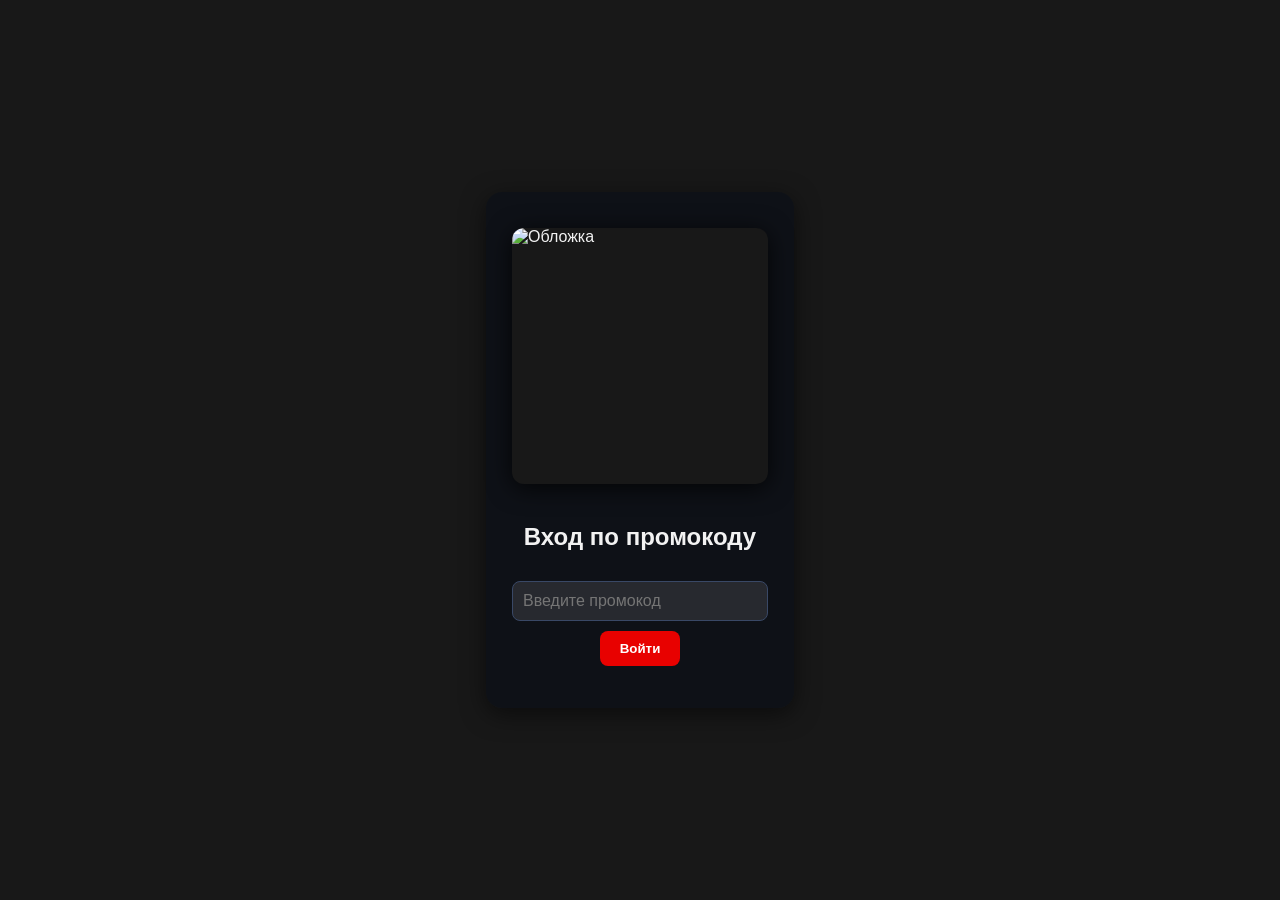
==== commit 4c86a2fb: "Update index.html" ====
--- a/index.html
+++ b/index.html
@@ -522,7 +522,7 @@
   { id: 'streak_7', test: S => (S.streak?.max || 0) >= 7 },
   { id: 'time_listened_5h', test: S => (S.totals.totalSeconds || 0) >= 18000 },
   { id: 'play_100_total', test: S => (S.totals.totalValidPlays || 0) >= 100 },
-  { id: 'fav_8:{tier:4,core:false,title:'Коллекционер',short:'Отметьте 8 избранных.',desc:'Широкий пул избранных открывает больше челленджей.',howTo:'Поставьте звёздочку на 8 треках.'},fav_8: { test: S => (S.likedCount || 0) >= 8 },
+  { id: 'fav_8', test: S => (S.likedCount || 0) >= 8 },
   { id: 'socials_all_visited', test: S => { const v = S.socialsVisited || {}; return App.config && App.config.socials && App.config.socials.length > 0 && App.config.socials.every(s => v[s.name || s.url]) } },
   { id: 'sleep_timer_5', test: S => (S.sleepTimerStops || 0) >= 5 },
   { id: 'full_50_total', test: S => (S.totals.totalFullPlays || 0) >= 50 },
@@ -568,7 +568,7 @@
     this._checkFavOrder(S, ctx);
     this._checkFavShuffle(S, ctx);
     this._checkAlbumAnyOrder7d(S);
-    this._checkAlbumOrderSession(S, ctx);
+    this._checkAlbumInOrderSession(S, ctx);
     this._checkWeekendAlbum(S);
   },
   _checkWeekend(S, ctx) {
@@ -1156,7 +1156,7 @@
   if (ps) a.volume = normVol(ps.vol);
 
   const handlers = {
-    play() { $('btn-play') && ($('btn-play').textContent = '⏸'); Session.resume();eBitPulsation() },
+    play() { $('btn-play') && ($('btn-play').textContent = '⏸'); Session.resume(); resumeBitPulsation() },
     pause() { $('btn-play') && ($('btn-play').textContent = '▶️'); Session.pause() },
     ended() { onTrackEnded() },
     timeupdate() {
